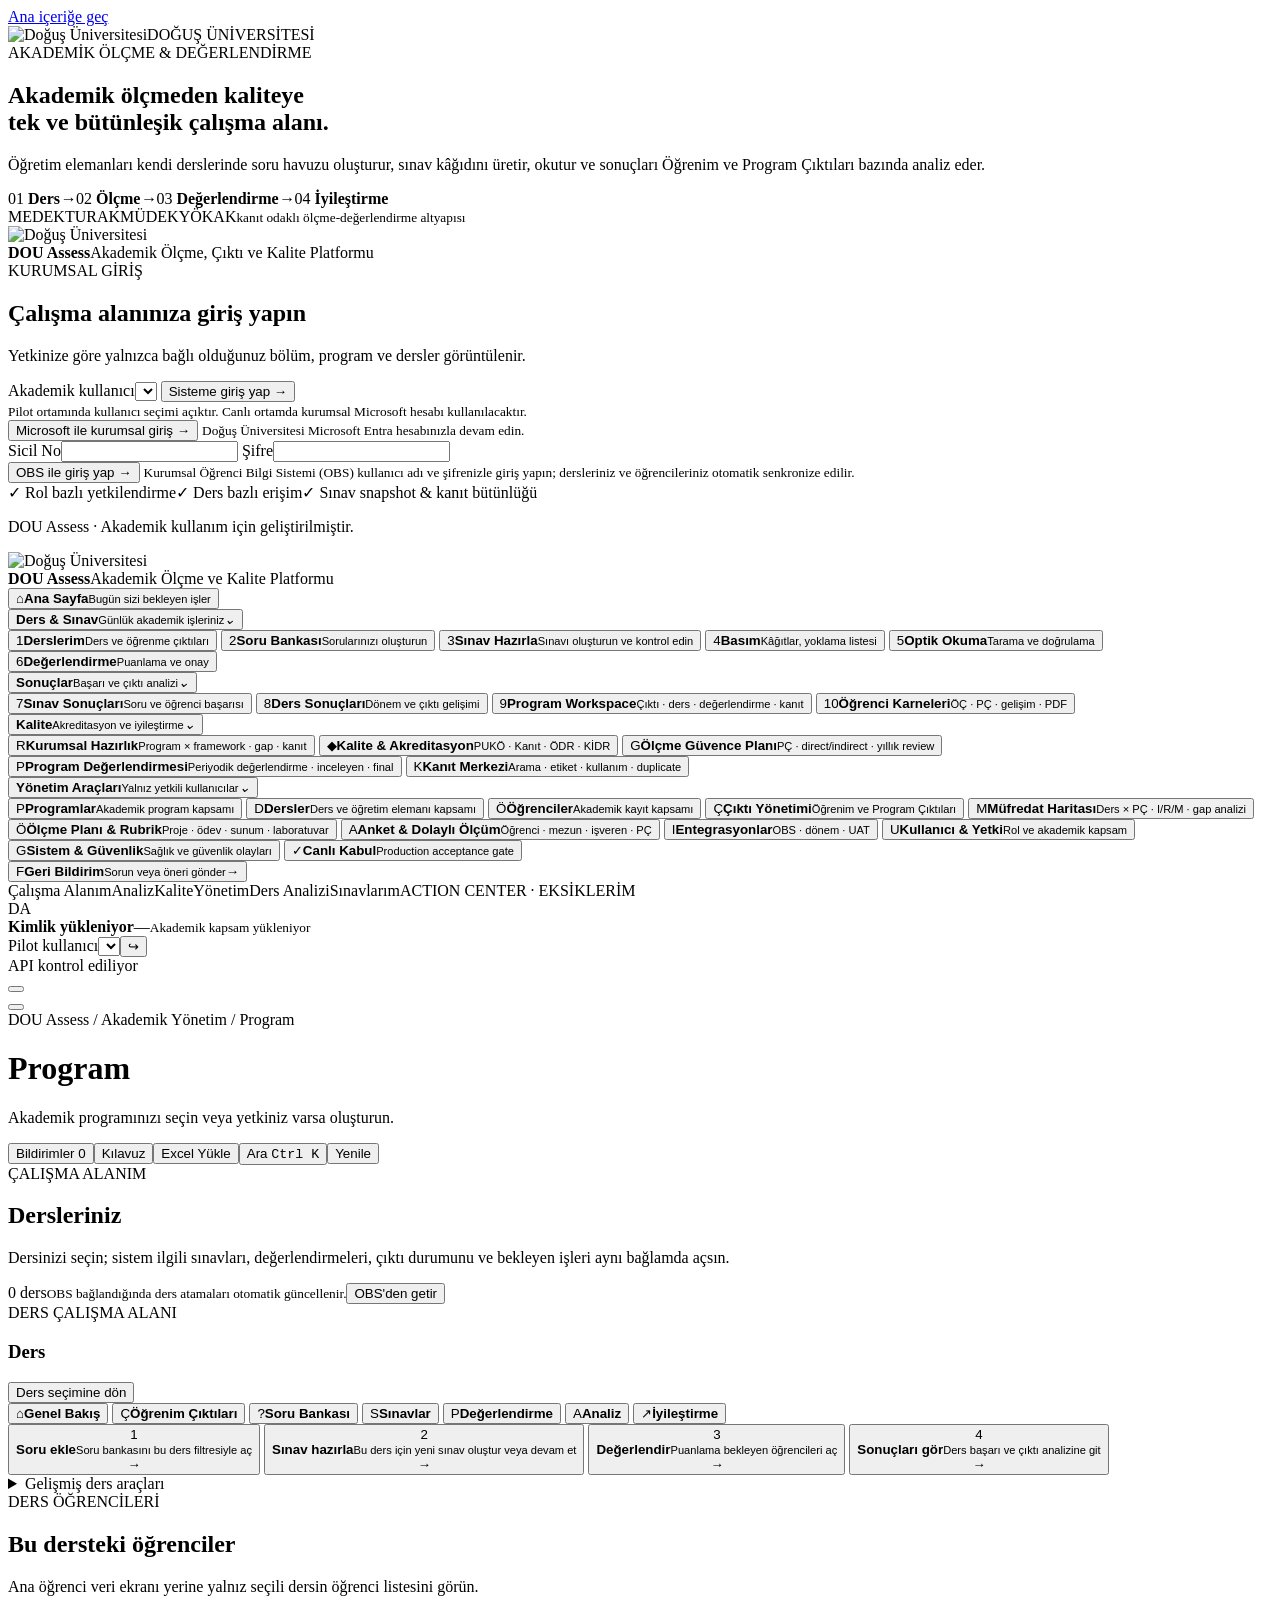
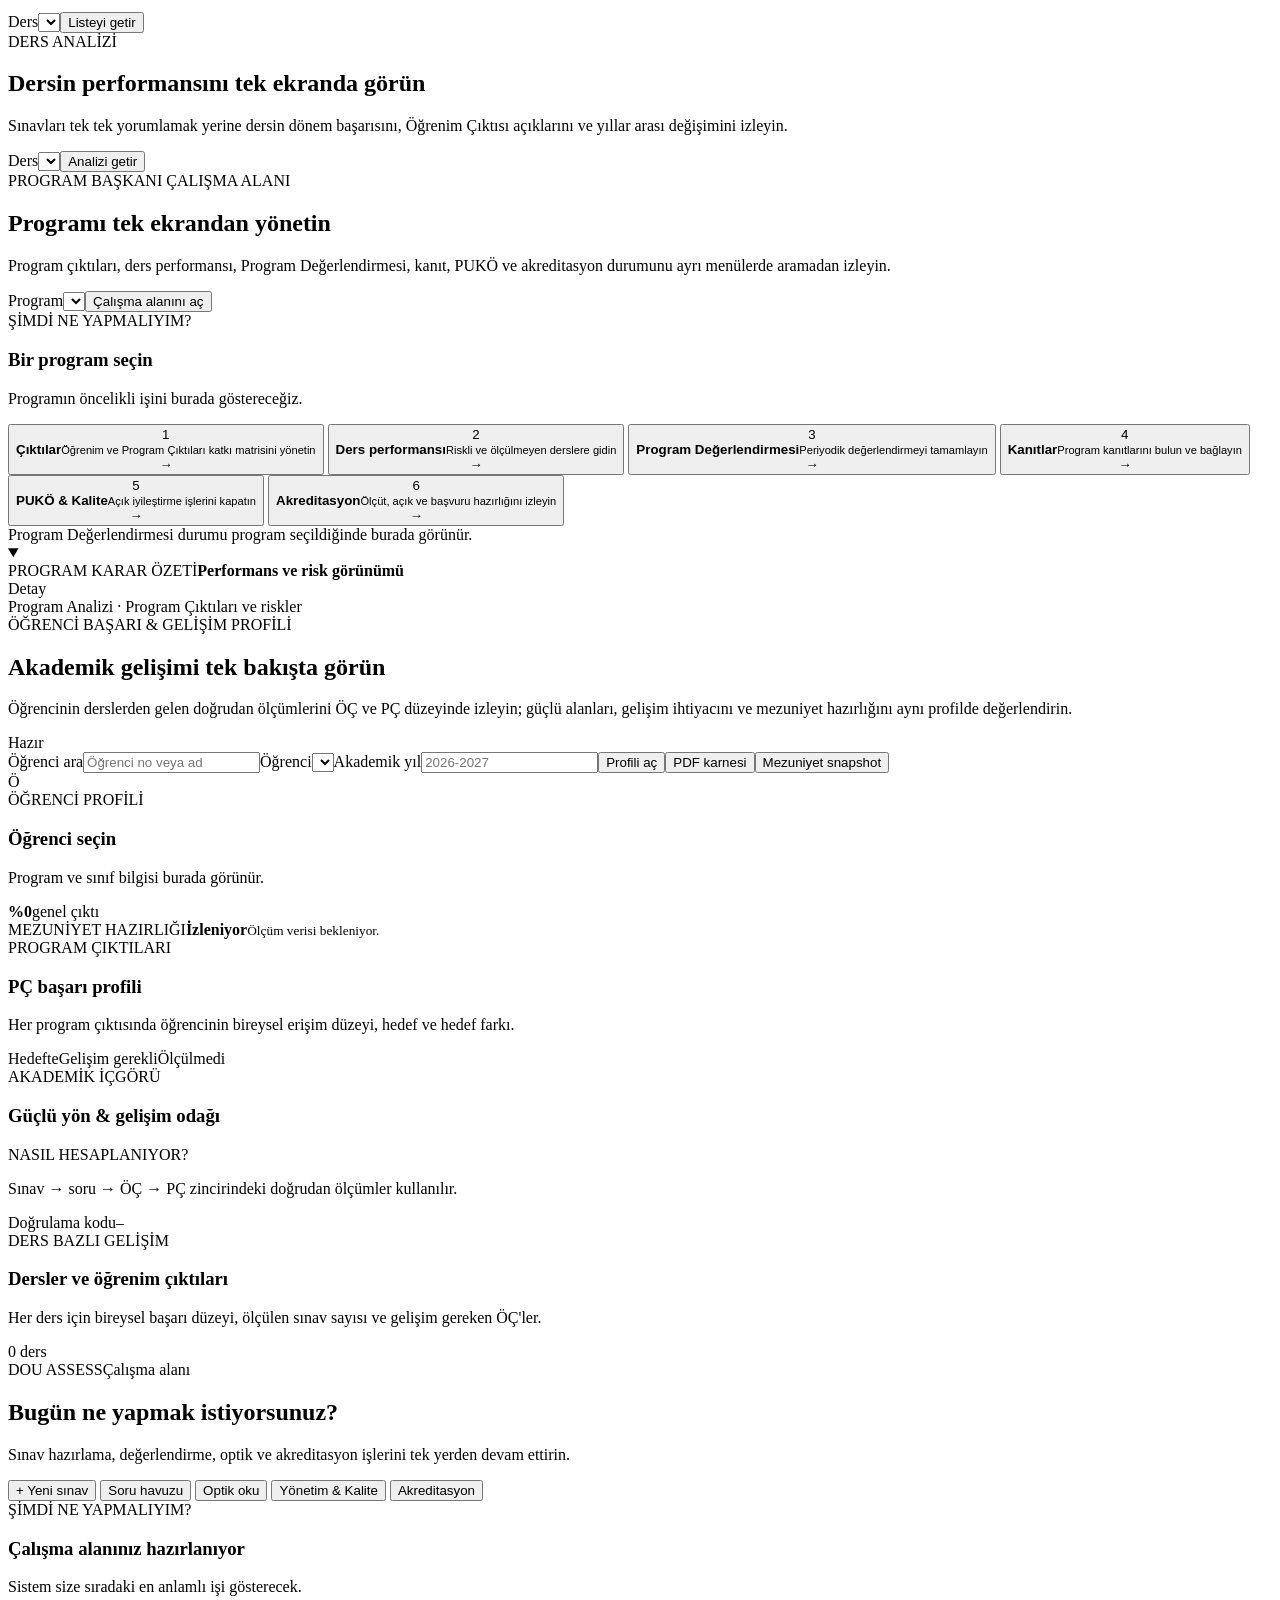
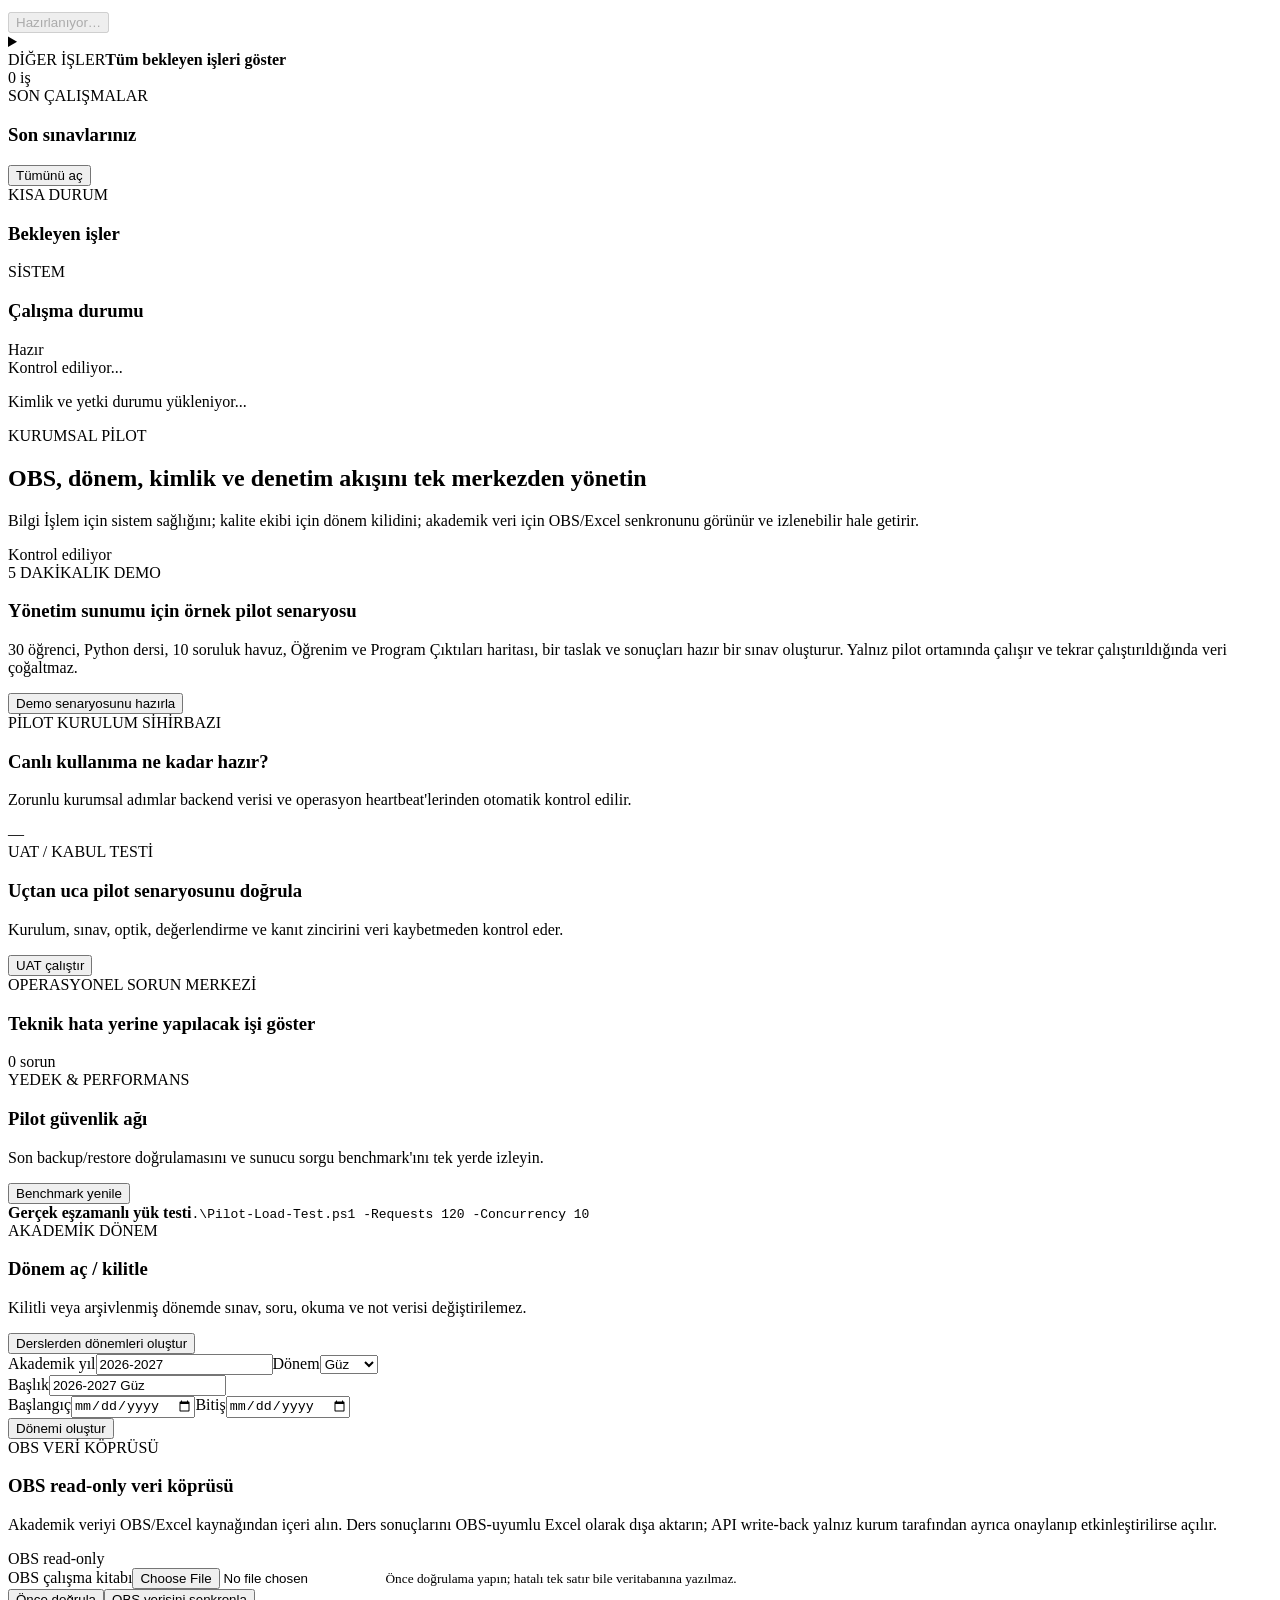
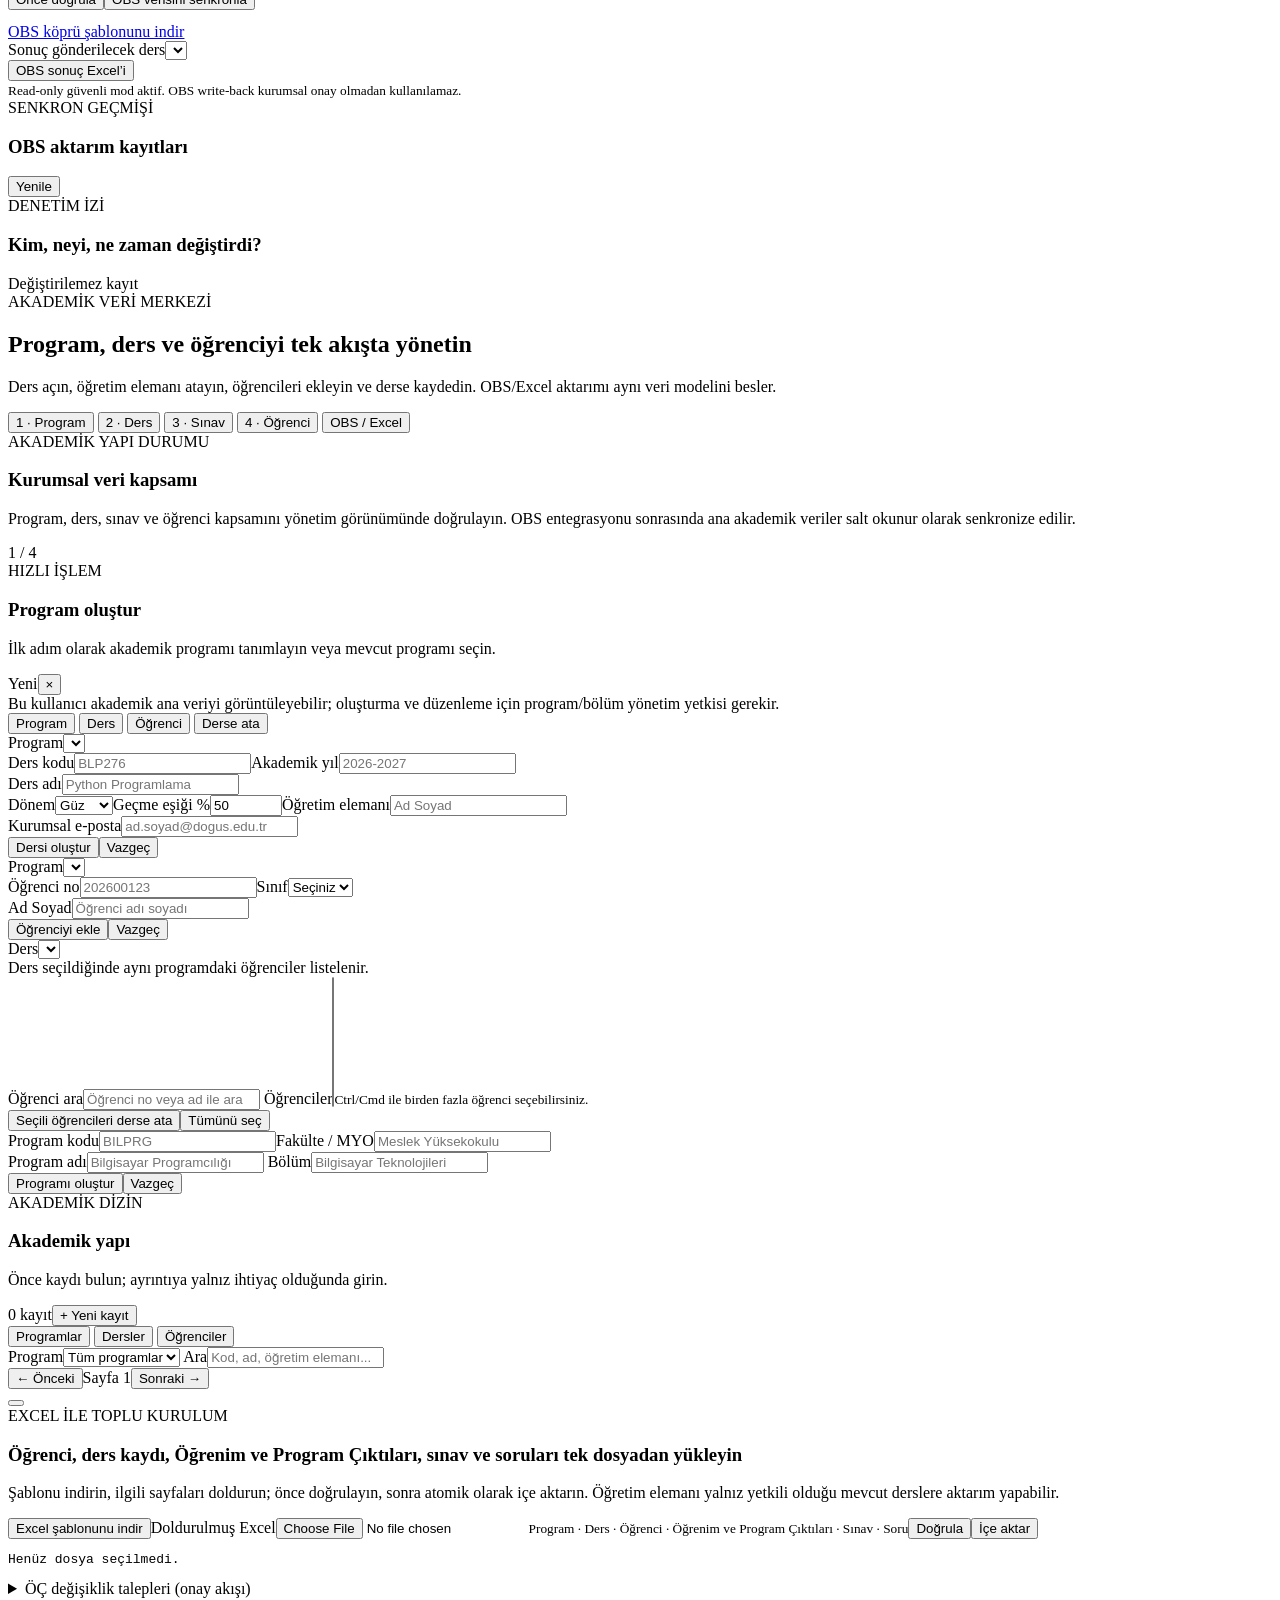
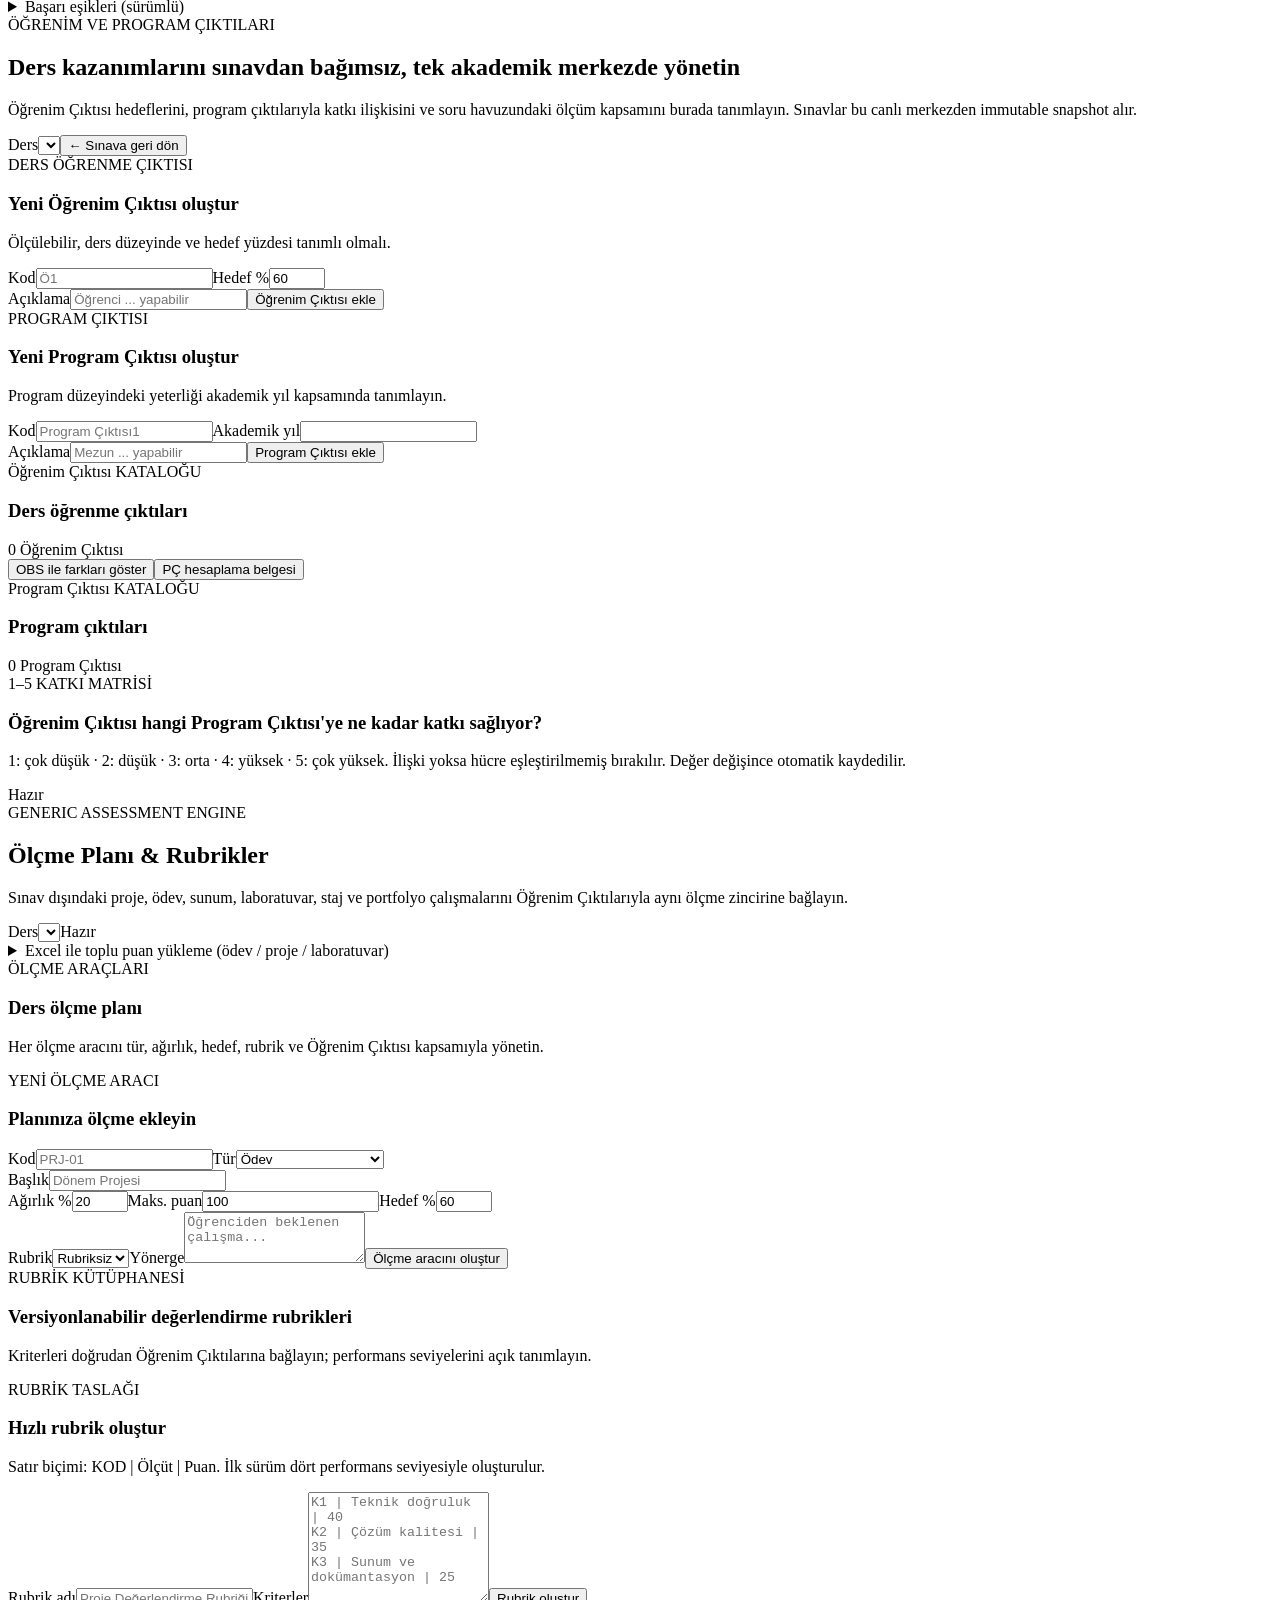
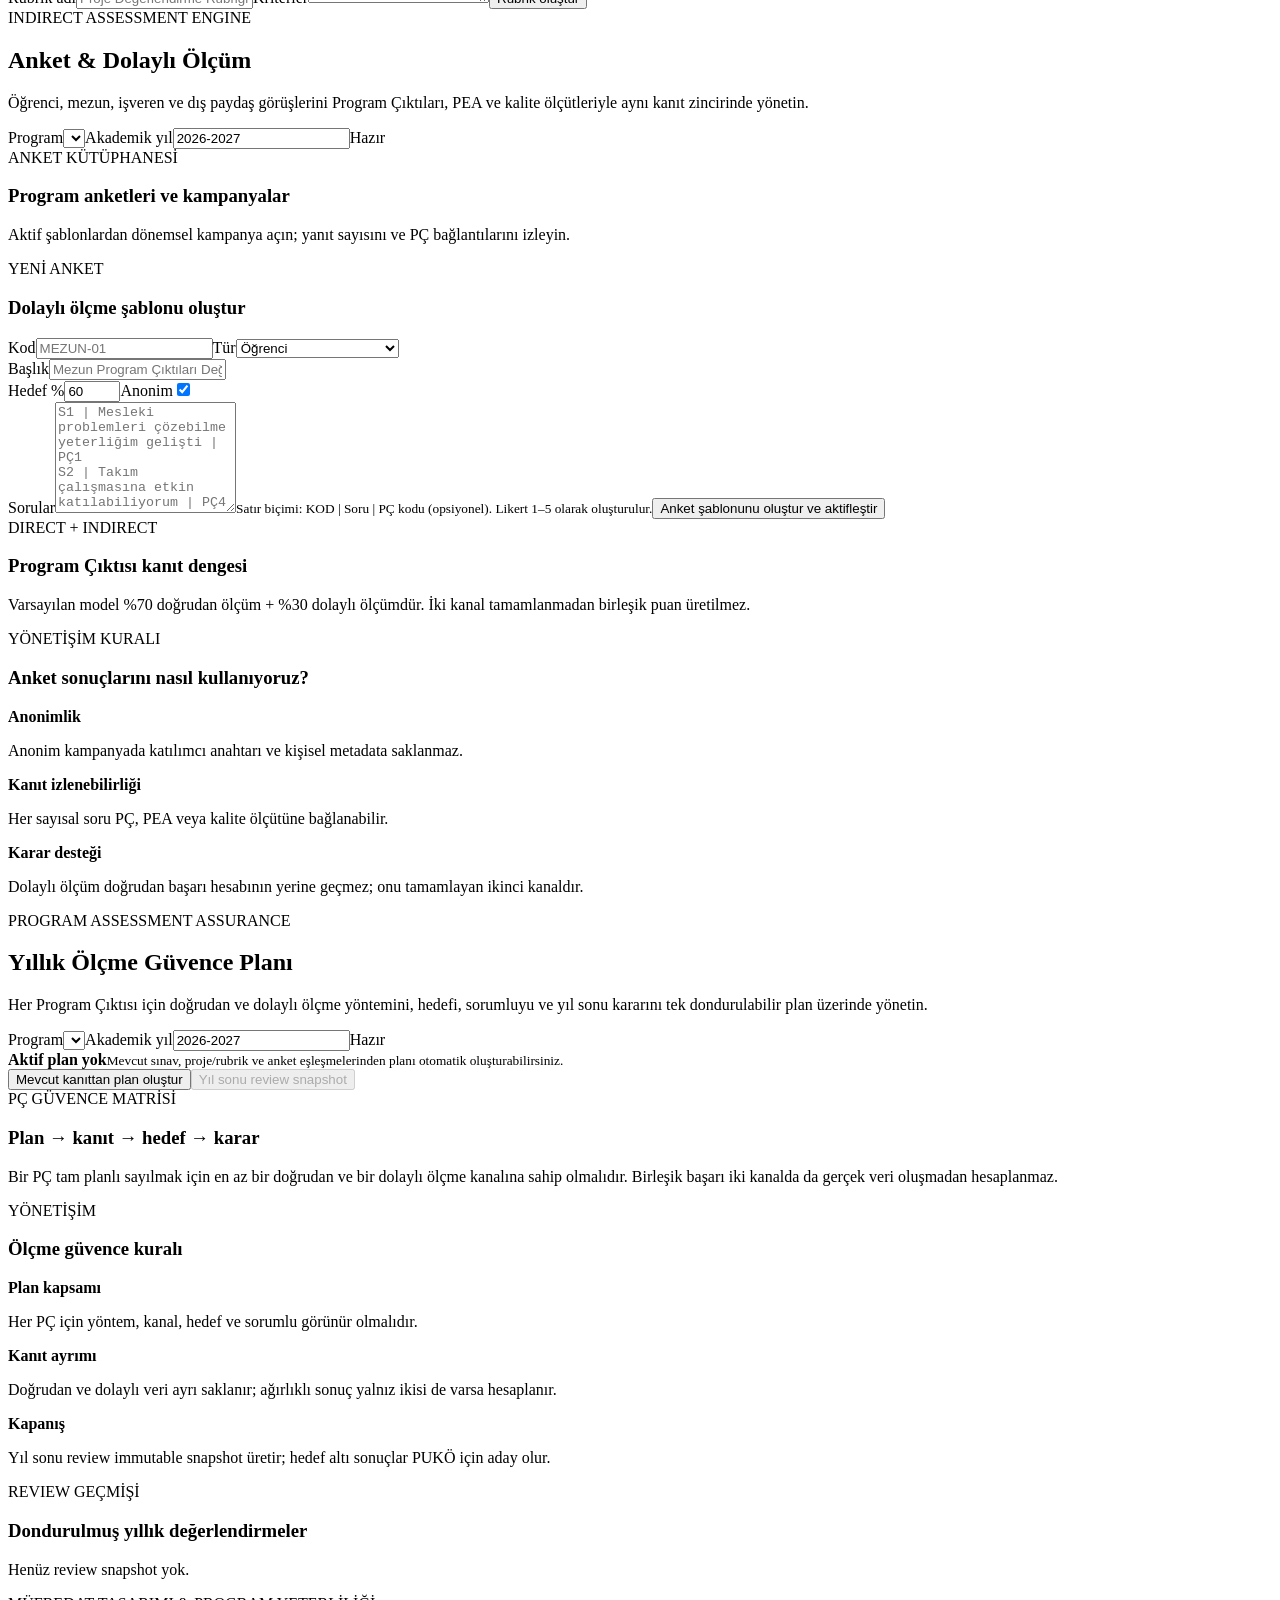
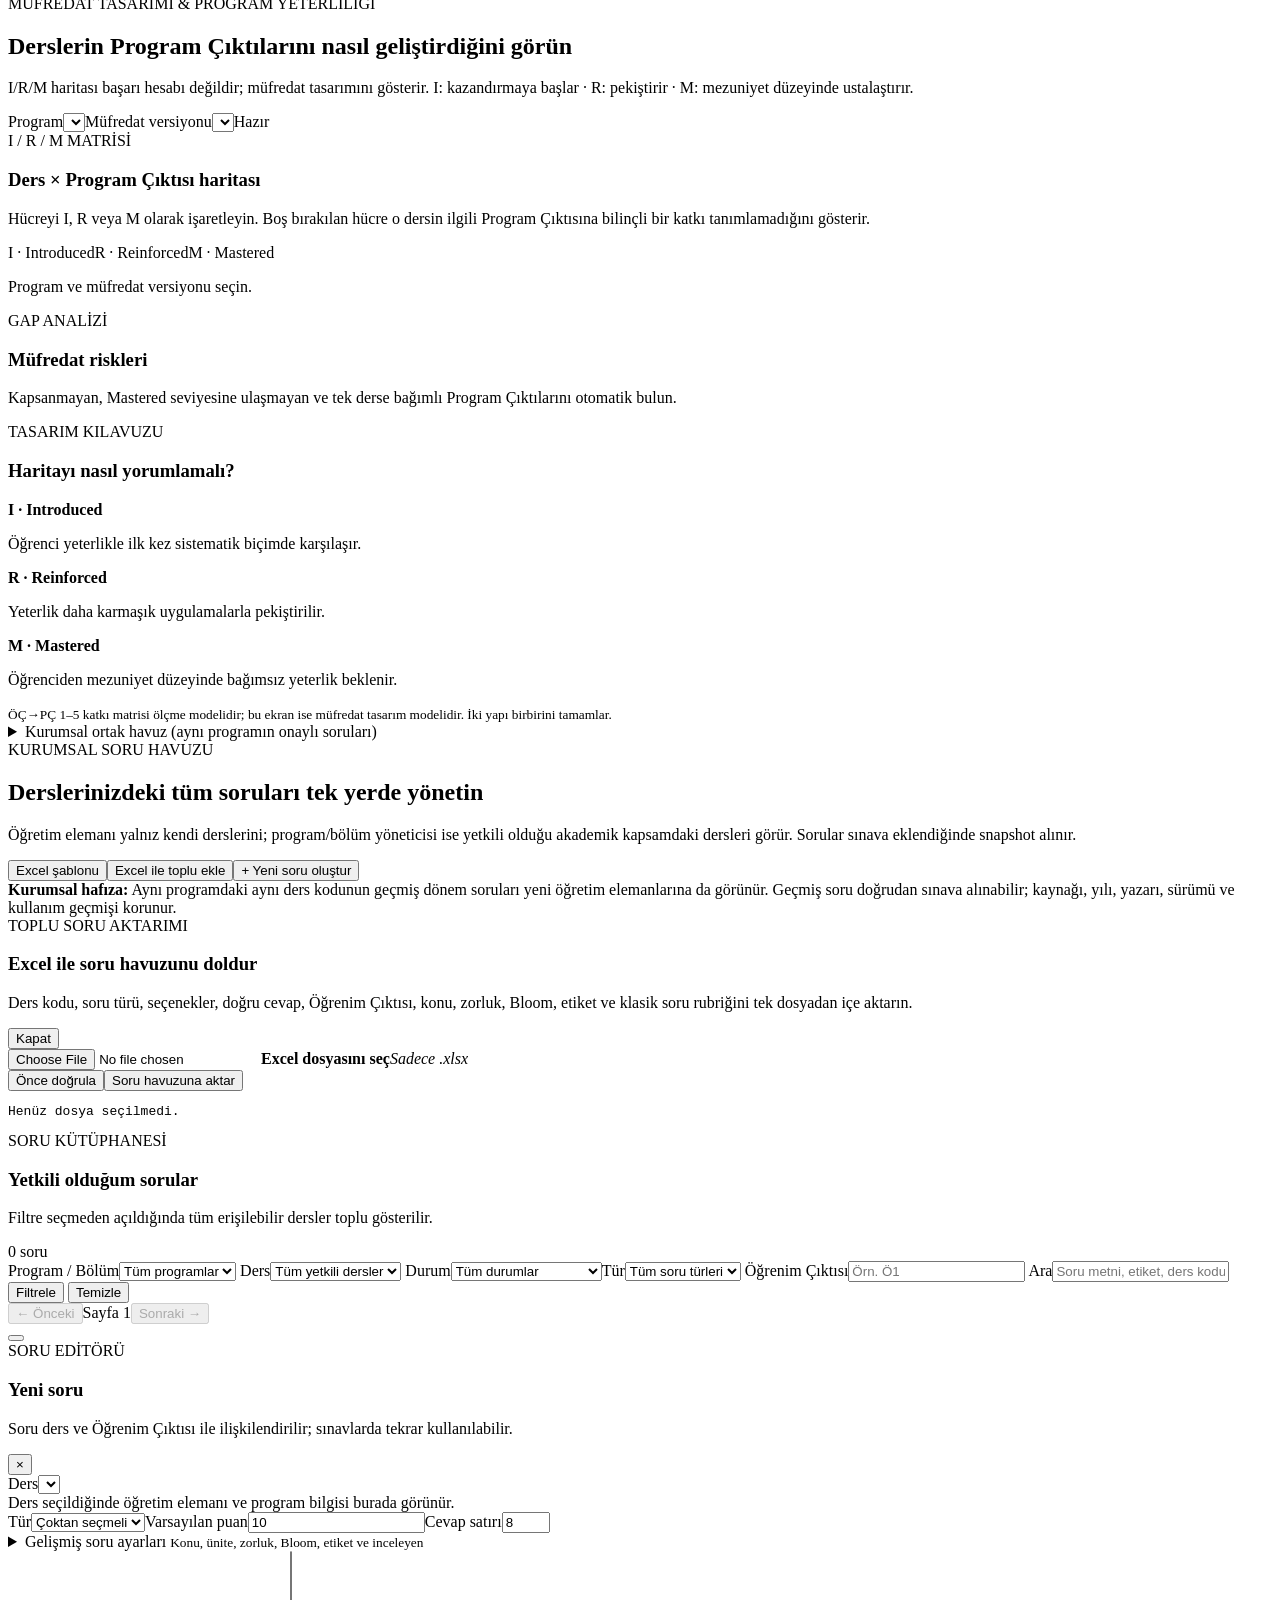
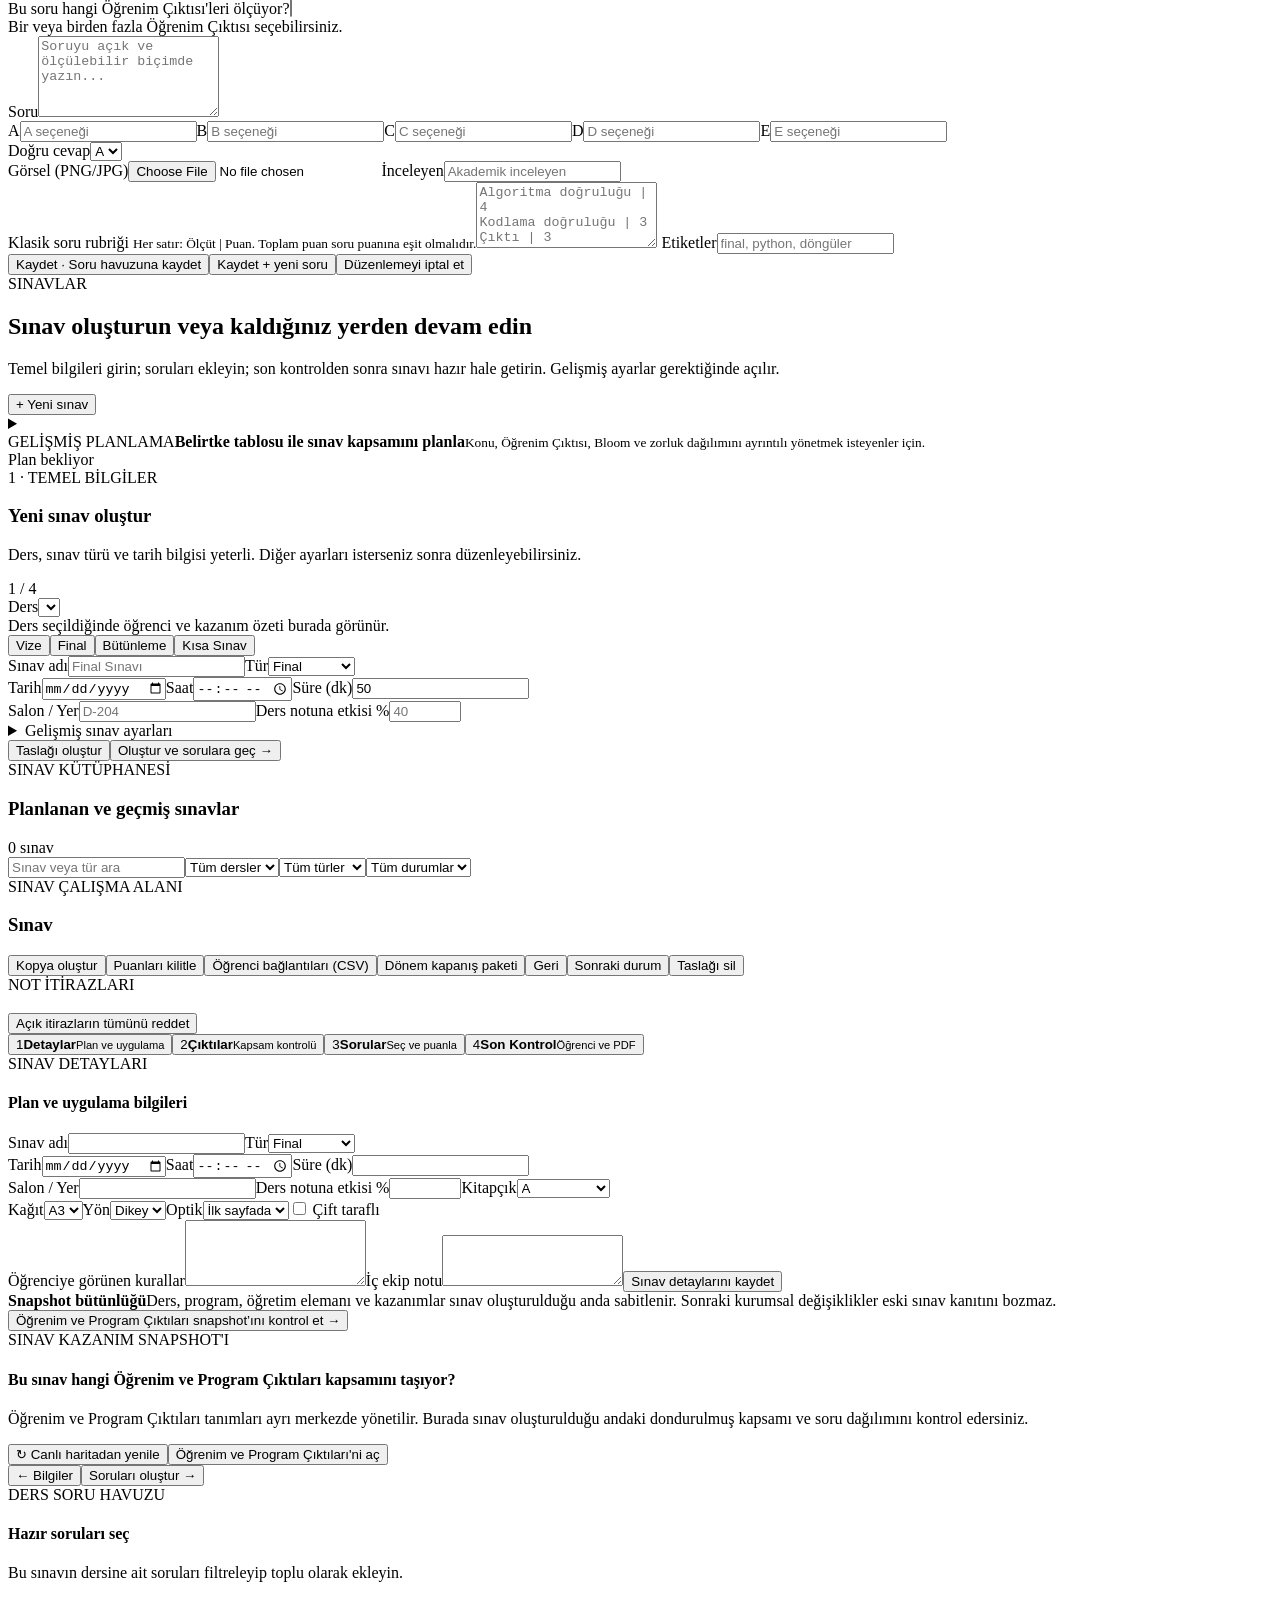
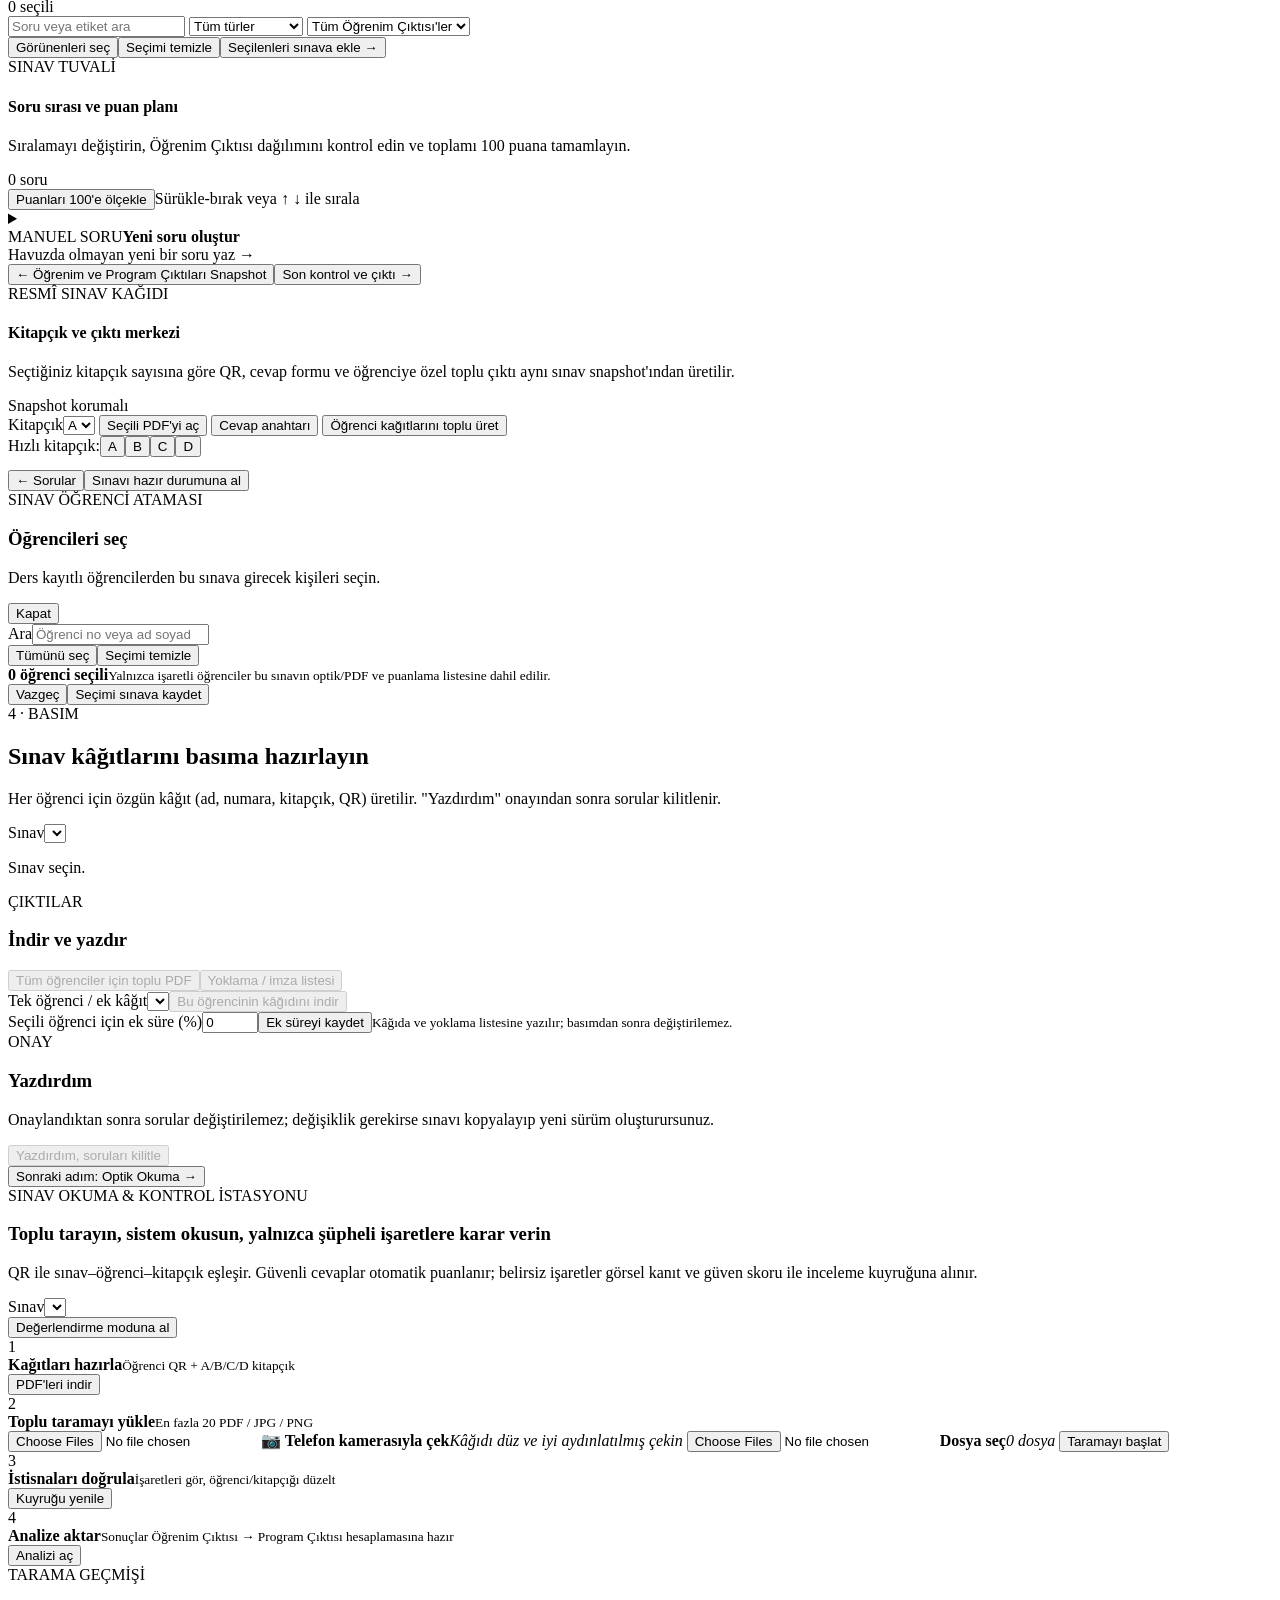
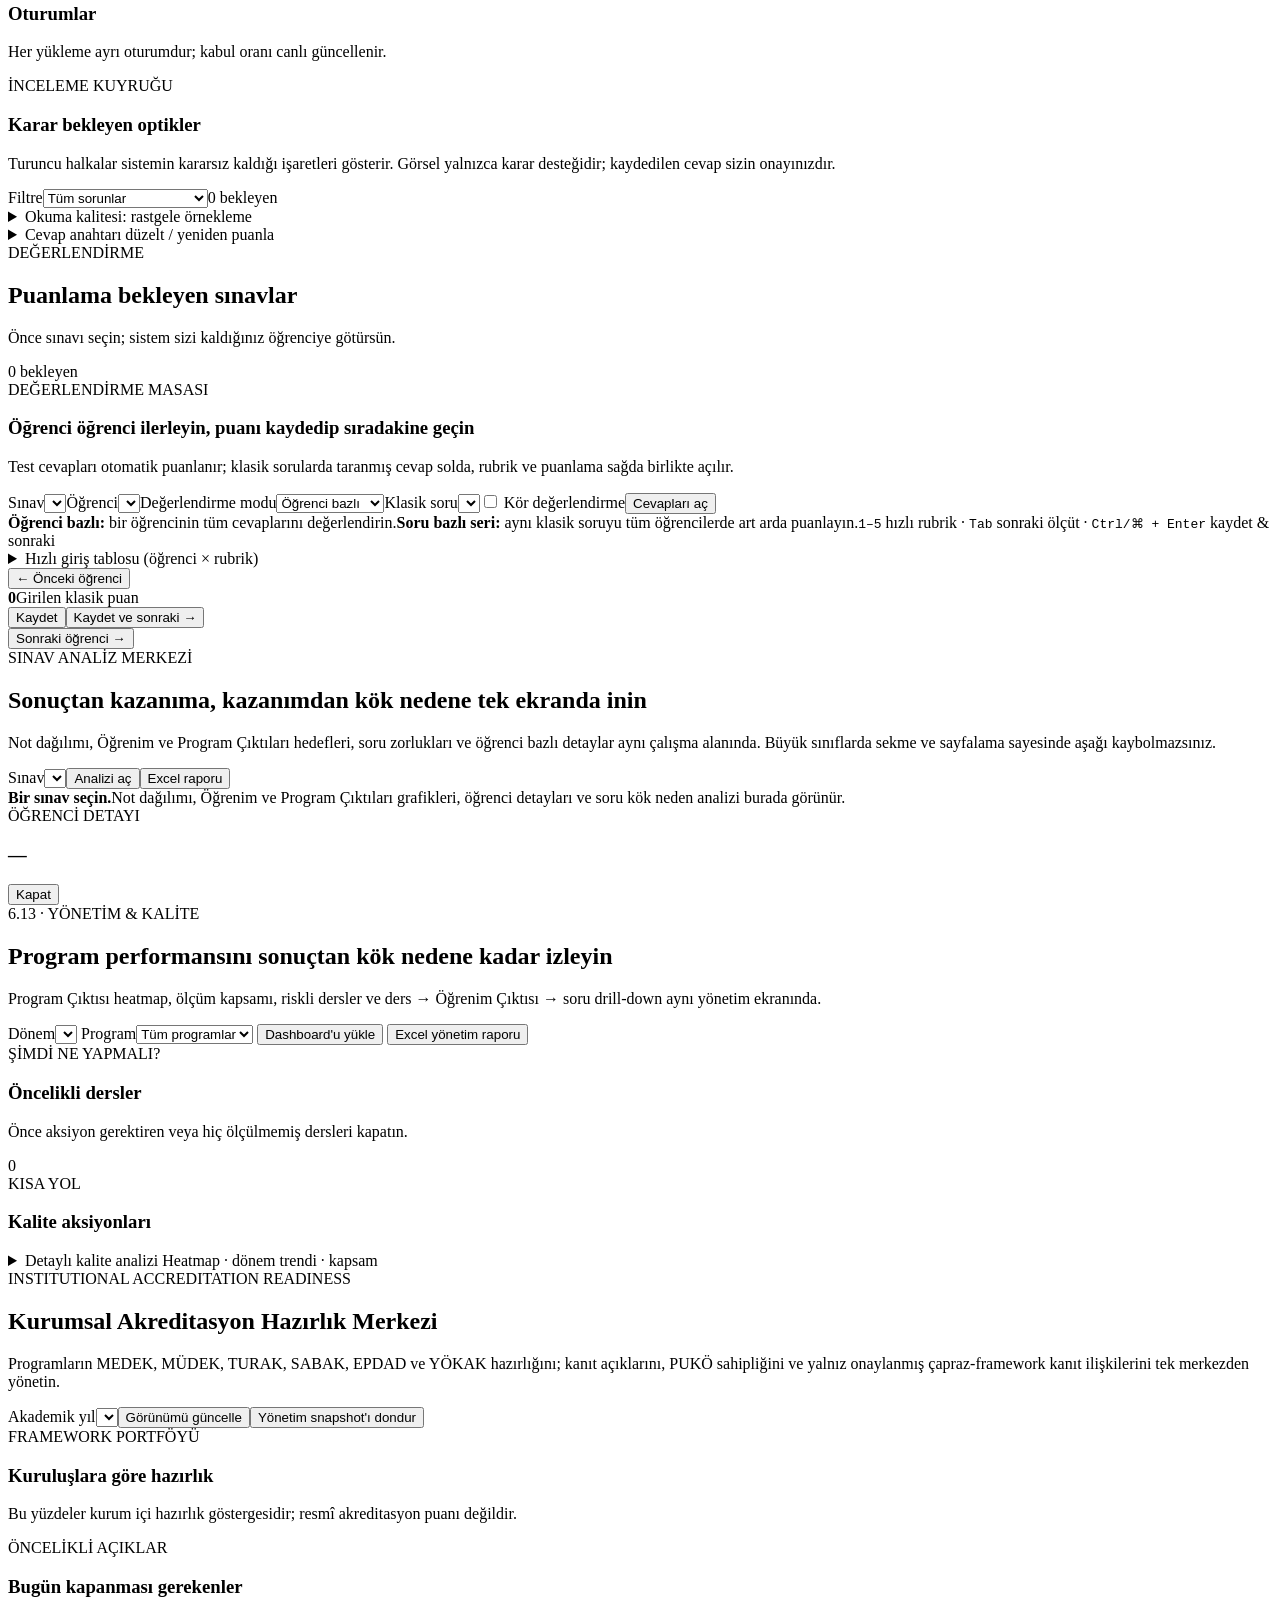
==== app/static/index.html @ 898b3c67 "Merge pull request #6 from ilkerdrn/tr-program-review Program Review arayüzü Türkçe: Program Değerle" ====
<!doctype html>
<html lang="tr">
<head>
  <meta charset="utf-8" />
  <meta name="viewport" content="width=device-width, initial-scale=1" />
  <meta name="theme-color" content="#9d1730" />
  <meta name="color-scheme" content="light" />
  <title>DOU Assess · Akademik Ölçme, Sınav ve Akreditasyon</title>
  <link rel="icon" href="/dou-logo.png" />
  <link rel="stylesheet" href="/styles.css?v=6.70-production-hardening&h=6701-671ux&u=6704-usability-closure&g=6705-guided-navigation&a=6706-accessibility&r=6707-role-uat&f=6708-friction-closure&d=6709-decision-dashboard&p=6710-program-workspace&k=6711-accreditation-evidence&l=67111-login-csp-hotfix&m=67112-fullscreen-login&n=67113-manual-onboarding" />
  <link rel="stylesheet" href="/login-gate-fix.css?v=6.70.11.6&x=67116-login-gate-visibility" />
</head>
<body>
<a class="skip-link" href="#mainContent">Ana içeriğe geç</a>
<div id="a11yLive" class="sr-only" aria-live="polite" aria-atomic="true"></div>
<div id="loginGate" class="login-gate">
  <div class="login-orb login-orb-a"></div><div class="login-orb login-orb-b"></div>
  <div class="login-layout">
    <section class="login-brand-panel">
      <div class="login-brand-top"><img src="/dou-logo.png" alt="Doğuş Üniversitesi"><span>DOĞUŞ ÜNİVERSİTESİ</span></div>
      <div class="login-brand-copy">
        <span class="login-kicker">AKADEMİK ÖLÇME & DEĞERLENDİRME</span>
        <h1>Akademik ölçmeden kaliteye<br>tek ve bütünleşik çalışma alanı.</h1>
        <p>Öğretim elemanları kendi derslerinde soru havuzu oluşturur, sınav kâğıdını üretir, okutur ve sonuçları Öğrenim ve Program Çıktıları bazında analiz eder.</p>
        <div class="login-flow role-flow">
          <span>01 <b>Ders</b></span><i>→</i><span>02 <b>Ölçme</b></span><i>→</i><span>03 <b>Değerlendirme</b></span><i>→</i><span>04 <b>İyileştirme</b></span>
        </div>
      </div>
      <div class="accreditation-strip"><span>MEDEK</span><span>TURAK</span><span>MÜDEK</span><span>YÖKAK</span><small>kanıt odaklı ölçme-değerlendirme altyapısı</small></div>
    </section>
    <section class="login-card-wrap">
      <div class="login-card">
        <div class="login-card-brand"><img src="/dou-logo.png" alt="Doğuş Üniversitesi"><div><b>DOU Assess</b><span>Akademik Ölçme, Çıktı ve Kalite Platformu</span></div></div>
        <div class="login-card-copy"><span class="eyebrow">KURUMSAL GİRİŞ</span><h2>Çalışma alanınıza giriş yapın</h2><p>Yetkinize göre yalnızca bağlı olduğunuz bölüm, program ve dersler görüntülenir.</p></div>
        <div id="pilotLoginBox" class="login-mode-box">
          <label>Akademik kullanıcı<select id="loginPilotUser"></select></label>
          <button id="loginPilotBtn" class="primary login-primary" type="button">Sisteme giriş yap <span>→</span></button>
          <div id="pilotLoginError" class="login-error" role="alert" aria-live="assertive"></div>
          <small>Pilot ortamında kullanıcı seçimi açıktır. Canlı ortamda kurumsal Microsoft hesabı kullanılacaktır.</small>
        </div>
        <div id="entraLoginBox" class="login-mode-box hidden">
          <button id="entraLoginBtn" class="primary login-primary" type="button">Microsoft ile kurumsal giriş <span>→</span></button>
          <small>Doğuş Üniversitesi Microsoft Entra hesabınızla devam edin.</small>
        </div>
        <form id="obsLoginBox" class="login-mode-box hidden">
          <label>Sicil No<input id="obsLoginUsername" type="text" autocomplete="username" required></label>
          <label>Şifre<input id="obsLoginPassword" type="password" autocomplete="current-password" required></label>
          <div id="obsLoginError" class="login-error hidden"></div>
          <button id="obsLoginBtn" class="primary login-primary" type="submit">OBS ile giriş yap <span>→</span></button>
          <small>Kurumsal Öğrenci Bilgi Sistemi (OBS) kullanıcı adı ve şifrenizle giriş yapın; dersleriniz ve öğrencileriniz otomatik senkronize edilir.</small>
        </form>
        <div class="login-security"><span>✓ Rol bazlı yetkilendirme</span><span>✓ Ders bazlı erişim</span><span>✓ Sınav snapshot & kanıt bütünlüğü</span></div>
      </div>
      <p class="login-footer-note">DOU Assess · Akademik kullanım için geliştirilmiştir.</p>
    </section>
  </div>
</div>
<div class="shell app-shell-hidden">
  <aside class="sidebar">
    <div class="brand"><img src="/dou-logo.png" alt="Doğuş Üniversitesi"><div><b>DOU Assess</b><span>Akademik Ölçme ve Kalite Platformu</span></div></div>
    <nav class="grouped-nav final-nav" data-role-layout="workspace" aria-label="Ana menü">
      <button data-page="dashboard" class="nav-home nav-primary"><span class="nav-icon">⌂</span><span><b>Ana Sayfa</b><small>Bugün sizi bekleyen işler</small></span></button>

      <div class="nav-group open" id="workspaceNavGroup" data-nav-group="workspace">
        <button class="nav-group-toggle" type="button" aria-expanded="true"><span><b>Ders & Sınav</b><small>Günlük akademik işleriniz</small></span><i>⌄</i></button>
        <div class="nav-submenu">
          <button id="myCoursesNav" data-page="mycourses" class="active"><span class="nav-icon">1</span><span><b>Derslerim</b><small>Ders ve öğrenme çıktıları</small></span></button>
          <button data-page="bank"><span class="nav-icon">2</span><span><b>Soru Bankası</b><small>Sorularınızı oluşturun</small></span></button>
          <button data-page="exams"><span class="nav-icon">3</span><span><b>Sınav Hazırla</b><small>Sınavı oluşturun ve kontrol edin</small></span></button>
          <button id="printNav" data-page="print"><span class="nav-icon">4</span><span><b>Basım</b><small>Kâğıtlar, yoklama listesi</small></span></button>
          <button id="scanNav" data-page="scan"><span class="nav-icon">5</span><span><b>Optik Okuma</b><small>Tarama ve doğrulama</small></span></button>
          <button data-page="grade"><span class="nav-icon">6</span><span><b>Değerlendirme</b><small>Puanlama ve onay</small></span></button>
        </div>
      </div>

      <div class="nav-group" id="analysisNavGroup" data-nav-group="analysis">
        <button class="nav-group-toggle" type="button" aria-expanded="false"><span><b>Sonuçlar</b><small>Başarı ve çıktı analizi</small></span><i>⌄</i></button>
        <div class="nav-submenu">
          <button data-page="analytics"><span class="nav-icon">7</span><span><b>Sınav Sonuçları</b><small>Soru ve öğrenci başarısı</small></span></button>
          <button id="courseAnalyticsNav" data-page="courseanalytics"><span class="nav-icon">8</span><span><b>Ders Sonuçları</b><small>Dönem ve çıktı gelişimi</small></span></button>
          <button id="programAnalyticsNav" data-page="programanalytics"><span class="nav-icon">9</span><span><b>Program Workspace</b><small>Çıktı · ders · değerlendirme · kanıt</small></span></button>
          <button id="studentCardsNav" data-page="studentcards"><span class="nav-icon">10</span><span><b>Öğrenci Karneleri</b><small>ÖÇ · PÇ · gelişim · PDF</small></span></button>
        </div>
      </div>

      <div class="nav-group" id="qualityNavGroup" data-nav-group="quality">
        <button class="nav-group-toggle" type="button" aria-expanded="false"><span><b>Kalite</b><small>Akreditasyon ve iyileştirme</small></span><i>⌄</i></button>
        <div class="nav-submenu">
          <button id="institutionalReadinessNav" data-page="institutionalreadiness"><span class="nav-icon nav-icon-quality">R</span><span><b>Kurumsal Hazırlık</b><small>Program × framework · gap · kanıt</small></span></button>
          <button id="quality360Nav" data-page="quality360"><span class="nav-icon nav-icon-quality">◆</span><span><b>Kalite & Akreditasyon</b><small>PUKÖ · Kanıt · ÖDR · KİDR</small></span></button>
          <button id="assessmentAssuranceNav" data-page="assessmentassurance"><span class="nav-icon">G</span><span><b>Ölçme Güvence Planı</b><small>PÇ · direct/indirect · yıllık review</small></span></button>
          <button id="programReviewNav" data-page="programreview"><span class="nav-icon nav-icon-quality">P</span><span><b>Program Değerlendirmesi</b><small>Periyodik değerlendirme · inceleyen · final</small></span></button>
          <button id="evidenceHubNav" data-page="evidencehub"><span class="nav-icon nav-icon-quality">K</span><span><b>Kanıt Merkezi</b><small>Arama · etiket · kullanım · duplicate</small></span></button>
        </div>
      </div>

      <div class="nav-group" id="managementNavGroup" data-nav-group="management">
        <button class="nav-group-toggle" type="button" aria-expanded="false"><span><b>Yönetim Araçları</b><small>Yalnız yetkili kullanıcılar</small></span><i>⌄</i></button>
        <div class="nav-submenu">
          <button data-page="programs"><span class="nav-icon">P</span><span><b>Programlar</b><small>Akademik program kapsamı</small></span></button>
          <button data-page="courses"><span class="nav-icon">D</span><span><b>Dersler</b><small>Ders ve öğretim elemanı kapsamı</small></span></button>
          <button data-page="students"><span class="nav-icon">Ö</span><span><b>Öğrenciler</b><small>Akademik kayıt kapsamı</small></span></button>
          <button id="outcomesNav" data-page="outcomes"><span class="nav-icon">Ç</span><span><b>Çıktı Yönetimi</b><small>Öğrenim ve Program Çıktıları</small></span></button>
          <button id="curriculumMapNav" data-page="curriculummap"><span class="nav-icon">M</span><span><b>Müfredat Haritası</b><small>Ders × PÇ · I/R/M · gap analizi</small></span></button>
          <button id="assessmentMeasuresNav" data-page="assessmentmeasures"><span class="nav-icon">Ö</span><span><b>Ölçme Planı & Rubrik</b><small>Proje · ödev · sunum · laboratuvar</small></span></button>
          <button id="surveyNav" data-page="surveys"><span class="nav-icon">A</span><span><b>Anket & Dolaylı Ölçüm</b><small>Öğrenci · mezun · işveren · PÇ</small></span></button>
          <button id="pilotOpsNav" data-page="import"><span class="nav-icon">I</span><span><b>Entegrasyonlar</b><small>OBS · dönem · UAT</small></span></button>
          <button id="usersNav" data-page="users"><span class="nav-icon">U</span><span><b>Kullanıcı & Yetki</b><small>Rol ve akademik kapsam</small></span></button>
          <button id="securityNav" data-page="security"><span class="nav-icon">G</span><span><b>Sistem & Güvenlik</b><small>Sağlık ve güvenlik olayları</small></span></button>
          <button id="acceptanceNav" data-page="acceptance"><span class="nav-icon">✓</span><span><b>Canlı Kabul</b><small>Production acceptance gate</small></span></button>
        </div>
      </div>
      <button data-page="feedback" class="nav-feedback" title="Sorun, öneri veya kullanım notu gönder"><span class="nav-icon">F</span><span class="nav-copy"><b>Geri Bildirim</b><small>Sorun veya öneri gönder</small></span><span class="nav-feedback-arrow" aria-hidden="true">→</span></button>
      <div class="sr-only" aria-hidden="true"><span>Çalışma Alanım</span><span>Analiz</span><span>Kalite</span><span>Yönetim</span><span>Ders Analizi</span><span>Sınavlarım</span><span>ACTION CENTER · EKSİKLERİM</span></div>
    </nav>
    <div class="identity-box"><div class="identity-avatar" id="identityAvatar">DA</div><div class="identity-main"><b id="currentUserName">Kimlik yükleniyor</b><span id="currentUserRoles">—</span><small id="currentUserScope">Akademik kapsam yükleniyor</small></div><label id="pilotUserWrap" class="hidden">Pilot kullanıcı<select id="pilotUserSelect"></select></label><button id="logoutBtn" class="identity-logout" type="button" title="Çıkış yap">↪</button></div>
    <div class="sidebar-foot"><span id="readyDot" class="dot"></span><span id="readyText">API kontrol ediliyor</span></div>
  </aside>
  <button id="mobileNavBackdrop" class="mobile-nav-backdrop" type="button" aria-label="Menüyü kapat"></button>
  <nav id="mobileQuickNav" class="mobile-quick-nav" aria-label="Hızlı mobil menü"></nav>
  <main id="mainContent" tabindex="-1">
    <header class="app-header"><button id="mobileMenuBtn" class="mobile-menu-btn" type="button" aria-label="Menüyü aç" aria-expanded="false"><span></span><span></span><span></span></button><div class="header-title"><div id="pageBreadcrumb" class="page-breadcrumb">DOU Assess / Akademik Yönetim / Program</div><h1 id="pageTitle">Program</h1><p id="pageSub">Akademik programınızı seçin veya yetkiniz varsa oluşturun.</p></div><div class="header-actions"><button id="notificationBtn" class="ghost notification-trigger" type="button" aria-label="Bildirimler">Bildirimler <span id="notificationBadge" class="notification-badge hidden">0</span></button><button id="guideBtn" class="ghost guide-trigger" type="button">Kılavuz</button><button id="excelCenterBtn" class="ghost excel-trigger" type="button">Excel Yükle</button><button id="commandBtn" class="command-trigger ghost" type="button">Ara <kbd>Ctrl K</kbd></button><button id="refreshBtn" class="ghost">Yenile</button></div></header>
    <div id="toast" class="toast"></div>

    <section id="page-mycourses" class="page">
      <div class="workspace-hero card">
        <div><span class="eyebrow">ÇALIŞMA ALANIM</span><h2>Dersleriniz</h2><p class="muted">Dersinizi seçin; sistem ilgili sınavları, değerlendirmeleri, çıktı durumunu ve bekleyen işleri aynı bağlamda açsın.</p></div>
        <div class="workspace-hero-meta"><span id="myCoursesCount" class="badge">0 ders</span><small id="obsSyncInfo">OBS bağlandığında ders atamaları otomatik güncellenir.</small><button id="obsResyncBtn" class="ghost small hidden" type="button">OBS'den getir</button></div>
      </div>
      <div id="myCoursesGrid" class="course-workspace-grid"></div>
      <div id="courseActionPanel" class="course-workspace-shell card hidden">
        <div class="course-workspace-head">
          <div><span class="eyebrow">DERS ÇALIŞMA ALANI</span><h3 id="courseActionTitle">Ders</h3><p id="courseActionMeta" class="muted"></p></div>
          <button id="courseActionClose" class="ghost small" type="button">Ders seçimine dön</button>
        </div>
        <div class="course-context-strip" aria-label="Ders çalışma sekmeleri">
          <button data-course-action="overview" class="active" type="button"><span>⌂</span><b>Genel Bakış</b></button>
          <button data-course-action="outcomes" type="button"><span>Ç</span><b>Öğrenim Çıktıları</b></button>
          <button data-course-action="bank" type="button"><span>?</span><b>Soru Bankası</b></button>
          <button data-course-action="exams" type="button"><span>S</span><b>Sınavlar</b></button>
          <button data-course-action="grade" type="button"><span>P</span><b>Değerlendirme</b></button>
          <button data-course-action="courseanalytics" type="button"><span>A</span><b>Analiz</b></button>
          <button data-course-action="improvement" type="button"><span>↗</span><b>İyileştirme</b></button>
        </div>
        <div id="courseWorkspaceOverview" class="course-workspace-overview course-quick-start">
          <button type="button" data-course-quick="bank"><span>1</span><div><b>Soru ekle</b><small>Soru bankasını bu ders filtresiyle aç</small></div><i>→</i></button>
          <button type="button" data-course-quick="exams"><span>2</span><div><b>Sınav hazırla</b><small>Bu ders için yeni sınav oluştur veya devam et</small></div><i>→</i></button>
          <button type="button" data-course-quick="grade"><span>3</span><div><b>Değerlendir</b><small>Puanlama bekleyen öğrencileri aç</small></div><i>→</i></button>
          <button type="button" data-course-quick="courseanalytics"><span>4</span><div><b>Sonuçları gör</b><small>Ders başarı ve çıktı analizine git</small></div><i>→</i></button>
        </div>
        <details class="course-advanced-tools"><summary>Gelişmiş ders araçları</summary><div class="course-advanced-grid"><button type="button" data-course-action="outcomes">Öğrenim Çıktıları</button><button type="button" data-course-action="improvement">İyileştirme</button><button type="button" data-course-action="courseanalytics">Detaylı analiz</button></div></details>
      </div>
    </section>

    <section id="page-coursestudents" class="page">
      <div class="analytics-focus-head card"><div><span class="eyebrow">DERS ÖĞRENCİLERİ</span><h2>Bu dersteki öğrenciler</h2><p class="muted">Ana öğrenci veri ekranı yerine yalnız seçili dersin öğrenci listesini görün.</p></div><label>Ders<select id="courseStudentsCourse"></select></label><button id="loadCourseStudents" class="primary" type="button">Listeyi getir</button></div>
      <div id="courseStudentsResult" class="card"></div>
    </section>

    <section id="page-courseanalytics" class="page">
      <div class="analytics-focus-head card"><div><span class="eyebrow">DERS ANALİZİ</span><h2>Dersin performansını tek ekranda görün</h2><p class="muted">Sınavları tek tek yorumlamak yerine dersin dönem başarısını, Öğrenim Çıktısı açıklarını ve yıllar arası değişimini izleyin.</p></div><label>Ders<select id="courseAnalyticsCourse"></select></label><button id="loadCourseAnalytics" class="primary" type="button">Analizi getir</button></div>
      <div id="courseAnalyticsResult"></div>
    </section>

    <section id="page-programanalytics" class="page program-workspace-page">
      <div class="program-workspace-hero card">
        <div><span class="eyebrow">PROGRAM BAŞKANI ÇALIŞMA ALANI</span><h2>Programı tek ekrandan yönetin</h2><p class="muted">Program çıktıları, ders performansı, Program Değerlendirmesi, kanıt, PUKÖ ve akreditasyon durumunu ayrı menülerde aramadan izleyin.</p></div>
        <div class="program-workspace-selector"><label>Program<select id="programAnalyticsProgram"></select></label><button id="loadProgramAnalytics" class="primary" type="button">Çalışma alanını aç</button></div>
      </div>
      <div id="programWorkspaceDecision" class="program-workspace-decision card" aria-live="polite"><div><span class="eyebrow">ŞİMDİ NE YAPMALIYIM?</span><h3>Bir program seçin</h3><p class="muted">Programın öncelikli işini burada göstereceğiz.</p></div></div>
      <div id="programWorkspaceActions" class="program-workspace-actions">
        <button type="button" data-program-workspace-go="outcomes"><span>1</span><div><b>Çıktılar</b><small>Öğrenim ve Program Çıktıları katkı matrisini yönetin</small></div><i>→</i></button>
        <button type="button" data-program-workspace-go="courses"><span>2</span><div><b>Ders performansı</b><small>Riskli ve ölçülmeyen derslere gidin</small></div><i>→</i></button>
        <button type="button" data-program-workspace-go="programreview"><span>3</span><div><b>Program Değerlendirmesi</b><small>Periyodik değerlendirmeyi tamamlayın</small></div><i>→</i></button>
        <button type="button" data-program-workspace-go="evidencehub"><span>4</span><div><b>Kanıtlar</b><small>Program kanıtlarını bulun ve bağlayın</small></div><i>→</i></button>
        <button type="button" data-program-workspace-go="quality"><span>5</span><div><b>PUKÖ & Kalite</b><small>Açık iyileştirme işlerini kapatın</small></div><i>→</i></button>
        <button type="button" data-program-workspace-go="accreditation"><span>6</span><div><b>Akreditasyon</b><small>Ölçüt, açık ve başvuru hazırlığını izleyin</small></div><i>→</i></button>
      </div>
      <div id="programWorkspaceReview" class="program-workspace-review card"><div class="empty-state"><span>Program Değerlendirmesi durumu program seçildiğinde burada görünür.</span></div></div>
      <details class="program-workspace-analysis card" open><summary><div><span class="eyebrow">PROGRAM KARAR ÖZETİ</span><b>Performans ve risk görünümü</b></div><span>Detay</span></summary><div id="programAnalyticsResult"></div></details>
      <span class="sr-only">Program Analizi · Program Çıktıları ve riskler</span>
    </section>

    <section id="page-studentcards" class="page student-success-page">
      <div class="student-card-hero student-success-hero card">
        <div><span class="eyebrow">ÖĞRENCİ BAŞARI & GELİŞİM PROFİLİ</span><h2>Akademik gelişimi tek bakışta görün</h2><p class="muted">Öğrencinin derslerden gelen doğrudan ölçümlerini ÖÇ ve PÇ düzeyinde izleyin; güçlü alanları, gelişim ihtiyacını ve mezuniyet hazırlığını aynı profilde değerlendirin.</p></div>
        <span id="studentCardStatus" class="badge">Hazır</span>
      </div>
      <div class="card student-card-toolbar student-success-toolbar"><label>Öğrenci ara<input id="studentCardSearch" placeholder="Öğrenci no veya ad"></label><label>Öğrenci<select id="studentCardStudent"></select></label><label>Akademik yıl<input id="studentCardYear" placeholder="2026-2027"></label><button id="studentCardLoad" class="primary" type="button">Profili aç</button><button id="studentCardPdf" class="ghost" type="button">PDF karnesi</button><button id="studentCardFreeze" class="ghost" type="button">Mezuniyet snapshot</button></div>

      <section class="student-profile-overview card">
        <div class="student-profile-identity">
          <div id="studentCardAvatar" class="student-profile-avatar">Ö</div>
          <div><span class="student-profile-kicker">ÖĞRENCİ PROFİLİ</span><h3 id="studentCardName">Öğrenci seçin</h3><p id="studentCardMeta">Program ve sınıf bilgisi burada görünür.</p><div id="studentCardIdentityBadges" class="student-profile-badges"></div></div>
        </div>
        <div class="student-profile-score-wrap">
          <div id="studentCardScoreRing" class="student-score-ring"><div><strong id="studentCardScore">%0</strong><span>genel çıktı</span></div></div>
          <div class="student-profile-readiness"><span>MEZUNİYET HAZIRLIĞI</span><b id="studentCardReadiness">İzleniyor</b><small id="studentCardReadinessNote">Ölçüm verisi bekleniyor.</small></div>
        </div>
      </section>

      <div id="studentCardSummary" class="student-card-summary student-success-metrics"></div>
      <div id="studentCardDecision" class="student-decision-brief card" aria-live="polite"></div>

      <div class="student-card-layout student-success-layout">
        <div class="card student-outcome-panel"><div class="section-head"><div><span class="eyebrow">PROGRAM ÇIKTILARI</span><h3>PÇ başarı profili</h3><p class="muted">Her program çıktısında öğrencinin bireysel erişim düzeyi, hedef ve hedef farkı.</p></div><div class="student-outcome-legend"><span><i class="legend-dot good"></i>Hedefte</span><span><i class="legend-dot risk"></i>Gelişim gerekli</span><span><i class="legend-dot muted"></i>Ölçülmedi</span></div></div><div id="studentCardPO" class="student-card-outcomes"></div></div>
        <aside class="student-profile-side">
          <div class="card student-insight-card"><div class="section-head"><div><span class="eyebrow">AKADEMİK İÇGÖRÜ</span><h3>Güçlü yön & gelişim odağı</h3></div></div><div id="studentCardFocus"></div></div>
          <div class="card student-profile-note"><span class="eyebrow">NASIL HESAPLANIYOR?</span><p id="studentCardCalculation">Sınav → soru → ÖÇ → PÇ zincirindeki doğrudan ölçümler kullanılır.</p><div class="student-profile-verification"><span>Doğrulama kodu</span><code id="studentCardVerification">—</code></div></div>
        </aside>
      </div>

      <div class="card student-course-panel"><div class="section-head"><div><span class="eyebrow">DERS BAZLI GELİŞİM</span><h3>Dersler ve öğrenim çıktıları</h3><p class="muted">Her ders için bireysel başarı düzeyi, ölçülen sınav sayısı ve gelişim gereken ÖÇ'ler.</p></div><span id="studentCardCourseCount" class="badge">0 ders</span></div><div id="studentCardCourses" class="student-card-courses"></div></div>
    </section>

    <section id="page-dashboard" class="page active">
      <div class="dashboard-hero role-dashboard card">
        <div>
          <div class="dashboard-role-line"><span class="eyebrow">DOU ASSESS</span><span id="dashboardRoleBadge" class="badge">Çalışma alanı</span></div>
          <h2 id="dashboardGreeting">Bugün ne yapmak istiyorsunuz?</h2>
          <p id="dashboardRoleCopy" class="muted">Sınav hazırlama, değerlendirme, optik ve akreditasyon işlerini tek yerden devam ettirin.</p>
        </div>
        <div id="dashboardActions" class="dashboard-actions">
          <button id="dashNewExam" class="primary">+ Yeni sınav</button>
          <button id="dashOpenBank" class="ghost">Soru havuzu</button>
          <button id="dashOpenScan" class="ghost">Optik oku</button>
          <button id="dashOpenQuality" class="ghost hidden">Yönetim & Kalite</button>
          <button id="dashOpenAccred" class="ghost hidden">Akreditasyon</button>
        </div>
      </div>
      <div id="dashboardNextAction" class="dashboard-next-action card"><div><span class="eyebrow">ŞİMDİ NE YAPMALIYIM?</span><h3>Çalışma alanınız hazırlanıyor</h3><p class="muted">Sistem size sıradaki en anlamlı işi gösterecek.</p></div><button class="primary" type="button" disabled>Hazırlanıyor…</button></div>
      <div id="dashboardTaskGrid" class="dashboard-task-grid"></div>
      <details class="card action-center-card dashboard-secondary-work"><summary><div><span class="eyebrow">DİĞER İŞLER</span><b>Tüm bekleyen işleri göster</b></div><span id="actionCenterCount" class="badge">0 iş</span></summary><div id="dashboardActionCenter" class="action-center-list"></div></details>
      <div id="stats" class="stats dashboard-stats"></div>
      <div class="dashboard-grid">
        <div class="card dashboard-main-card">
          <div class="section-head"><div><span class="eyebrow">SON ÇALIŞMALAR</span><h3>Son sınavlarınız</h3></div><button id="dashAllExams" class="ghost small">Tümünü aç</button></div>
          <div id="dashboardExamList" class="dashboard-exam-list"></div>
        </div>
        <div class="dashboard-side">
          <div class="card attention-card"><div class="section-head"><div><span class="eyebrow">KISA DURUM</span><h3>Bekleyen işler</h3></div></div><div id="dashboardAttention"></div></div>
          <div class="card"><div class="section-head"><div><span class="eyebrow">SİSTEM</span><h3>Çalışma durumu</h3></div><span id="dashboardHealthBadge" class="badge status-approved">Hazır</span></div><div id="readyBox" class="readybox">Kontrol ediliyor...</div><p id="authModeText" class="muted">Kimlik ve yetki durumu yükleniyor...</p></div>
        </div>
      </div>
    </section>

    <section id="page-import" class="page reference-workspace-page modern-admin-page">
      <div class="page-header modern-page-header">
        <div><span class="eyebrow">KURUMSAL PİLOT</span><h2>OBS, dönem, kimlik ve denetim akışını tek merkezden yönetin</h2><p class="muted">Bilgi İşlem için sistem sağlığını; kalite ekibi için dönem kilidini; akademik veri için OBS/Excel senkronunu görünür ve izlenebilir hale getirir.</p></div>
        <span id="pilotOpsStatusBadge" class="badge status-ready">Kontrol ediliyor</span>
      </div>
      <div id="pilotOpsKpis" class="pilot-kpi-grid"></div>
      <div id="demoScenarioCard" class="card demo-scenario-card hidden"><div><span class="eyebrow">5 DAKİKALIK DEMO</span><h3>Yönetim sunumu için örnek pilot senaryosu</h3><p class="muted">30 öğrenci, Python dersi, 10 soruluk havuz, Öğrenim ve Program Çıktıları haritası, bir taslak ve sonuçları hazır bir sınav oluşturur. Yalnız pilot ortamında çalışır ve tekrar çalıştırıldığında veri çoğaltmaz.</p></div><button id="createDemoScenario" class="primary">Demo senaryosunu hazırla</button></div>
      <div class="pilot-uat-grid">
        <div class="card pilot-readiness-card">
          <div class="section-head"><div><span class="eyebrow">PİLOT KURULUM SİHİRBAZI</span><h3>Canlı kullanıma ne kadar hazır?</h3><p class="muted">Zorunlu kurumsal adımlar backend verisi ve operasyon heartbeat'lerinden otomatik kontrol edilir.</p></div><div id="pilotReadinessScore" class="readiness-score">—</div></div>
          <div id="pilotSetupChecklist" class="pilot-checklist"></div>
        </div>
        <div class="card pilot-uat-card">
          <div class="section-head"><div><span class="eyebrow">UAT / KABUL TESTİ</span><h3>Uçtan uca pilot senaryosunu doğrula</h3><p class="muted">Kurulum, sınav, optik, değerlendirme ve kanıt zincirini veri kaybetmeden kontrol eder.</p></div><button id="runPilotUat" class="primary small" type="button">UAT çalıştır</button></div>
          <div id="pilotUatSummary" class="uat-summary"></div><div id="pilotRoleJourneys" class="uat-role-grid" aria-label="Rol bazlı UAT yolculukları"></div><div id="pilotUatHistory" class="uat-history"></div>
        </div>
      </div>
      <div class="pilot-uat-grid">
        <div class="card">
          <div class="section-head"><div><span class="eyebrow">OPERASYONEL SORUN MERKEZİ</span><h3>Teknik hata yerine yapılacak işi göster</h3></div><span id="pilotIssueCount" class="badge">0 sorun</span></div>
          <div id="pilotIssueCenter" class="pilot-issue-list"></div>
        </div>
        <div class="card">
          <div class="section-head"><div><span class="eyebrow">YEDEK & PERFORMANS</span><h3>Pilot güvenlik ağı</h3><p class="muted">Son backup/restore doğrulamasını ve sunucu sorgu benchmark'ını tek yerde izleyin.</p></div><button id="refreshPilotBenchmark" class="ghost small" type="button">Benchmark yenile</button></div>
          <div id="pilotBackupStatus" class="pilot-backup-status"></div><div id="pilotBenchmark" class="pilot-benchmark"></div>
          <div class="command-hint"><b>Gerçek eşzamanlı yük testi</b><code>.\Pilot-Load-Test.ps1 -Requests 120 -Concurrency 10</code></div>
        </div>
      </div>
      <div class="pilot-ops-grid">
        <div class="card pilot-period-card">
          <div class="section-head"><div><span class="eyebrow">AKADEMİK DÖNEM</span><h3>Dönem aç / kilitle</h3><p class="muted">Kilitli veya arşivlenmiş dönemde sınav, soru, okuma ve not verisi değiştirilemez.</p></div><button id="bootstrapPeriods" class="ghost small" type="button">Derslerden dönemleri oluştur</button></div>
          <form id="academicPeriodForm" class="form period-inline-form"><div class="row"><label>Akademik yıl<input id="periodYear" value="2026-2027" required></label><label>Dönem<select id="periodTerm"><option>Güz</option><option>Bahar</option><option>Yaz</option></select></label></div><label>Başlık<input id="periodTitle" value="2026-2027 Güz" required></label><div class="row"><label>Başlangıç<input id="periodStart" type="date"></label><label>Bitiş<input id="periodEnd" type="date"></label></div><button class="primary" type="submit">Dönemi oluştur</button></form>
          <div id="academicPeriodList" class="period-list"></div>
        </div>
        <div class="card obs-bridge-card">
          <div class="section-head"><div><span class="eyebrow">OBS VERİ KÖPRÜSÜ</span><h3>OBS read-only veri köprüsü</h3><p class="muted">Akademik veriyi OBS/Excel kaynağından içeri alın. Ders sonuçlarını OBS-uyumlu Excel olarak dışa aktarın; API write-back yalnız kurum tarafından ayrıca onaylanıp etkinleştirilirse açılır.</p></div><span id="obsModeChip" class="integration-chip">OBS read-only</span></div>
          <label class="file-drop">OBS çalışma kitabı<input id="pilotFile" type="file" accept=".xlsx" /><small>Önce doğrulama yapın; hatalı tek satır bile veritabanına yazılmaz.</small></label>
          <div class="actions"><button id="validateImport" class="ghost">Önce doğrula</button><button id="runImport" class="primary">OBS verisini senkronla</button></div><pre id="importResult" class="result"></pre><a class="download" href="/examples/DOU-Assess-Pilot-Veri-DEMO.xlsx" download>OBS köprü şablonunu indir</a>
          <div class="form-grid obs-results-course-grid"><label class="span-2">Sonuç gönderilecek ders<select id="obsResultsCourse"></select></label></div>
          <div class="actions"><button id="obsResultsExport" class="ghost" type="button">OBS sonuç Excel’i</button><button id="obsResultsPush" class="primary" type="button" hidden disabled>OBS API’ye gönder</button></div>
          <small id="obsWritebackNote" class="muted">Read-only güvenli mod aktif. OBS write-back kurumsal onay olmadan kullanılamaz.</small>
        </div>
      </div>
      <div class="pilot-ops-grid lower">
        <div class="card"><div class="section-head"><div><span class="eyebrow">SENKRON GEÇMİŞİ</span><h3>OBS aktarım kayıtları</h3></div><button id="refreshPilotOps" class="ghost small" type="button">Yenile</button></div><div id="pilotSyncHistory"></div></div>
        <div class="card"><div class="section-head"><div><span class="eyebrow">DENETİM İZİ</span><h3>Kim, neyi, ne zaman değiştirdi?</h3></div><span class="audit-lock-chip">Değiştirilemez kayıt</span></div><div id="pilotAuditLog"></div></div>
      </div>
    </section>

    <section id="page-data" class="page reference-workspace-page modern-admin-page">
      <div class="page-header modern-page-header academic-data-hero">
        <div>
          <span class="eyebrow">AKADEMİK VERİ MERKEZİ</span>
          <h2>Program, ders ve öğrenciyi tek akışta yönetin</h2>
          <p class="muted">Ders açın, öğretim elemanı atayın, öğrencileri ekleyin ve derse kaydedin. OBS/Excel aktarımı aynı veri modelini besler.</p>
        </div>
        <div class="academic-hero-actions">
          <button id="dataNewProgram" class="primary" type="button">1 · Program</button>
          <button id="dataNewCourse" class="ghost" type="button">2 · Ders</button>
          <button id="dataNewExam" class="ghost" type="button">3 · Sınav</button>
          <button id="dataNewStudent" class="ghost" type="button">4 · Öğrenci</button>
          <button id="dataOpenObs" class="ghost secondary-action" type="button">OBS / Excel</button>
        </div>
      </div>

      <div id="academicDataStats" class="academic-data-stats"></div>

      <div class="card academic-flow-card" id="academicFlowCard">
        <div class="section-head"><div><span class="eyebrow">AKADEMİK YAPI DURUMU</span><h3>Kurumsal veri kapsamı</h3><p class="muted">Program, ders, sınav ve öğrenci kapsamını yönetim görünümünde doğrulayın. OBS entegrasyonu sonrasında ana akademik veriler salt okunur olarak senkronize edilir.</p></div><span id="academicFlowStatus" class="badge">1 / 4</span></div>
        <div id="academicFlowSteps" class="academic-flow-steps"></div>
        <div id="academicFlowNext" class="academic-flow-next"></div>
      </div>

      <div class="academic-data-layout">
        <aside class="card academic-create-panel" id="academicCreatePanel">
          <div class="section-head academic-create-head">
            <div><span class="eyebrow">HIZLI İŞLEM</span><h3 id="academicCreateTitle">Program oluştur</h3><p id="academicCreateHelp" class="muted">İlk adım olarak akademik programı tanımlayın veya mevcut programı seçin.</p></div>
            <div class="academic-create-head-actions"><span id="academicCreateMode" class="badge">Yeni</span><button id="academicDrawerClose" class="icon-button" type="button" aria-label="Paneli kapat">×</button></div>
          </div>
          <div id="academicReadOnlyNote" class="data-readonly-note hidden">Bu kullanıcı akademik ana veriyi görüntüleyebilir; oluşturma ve düzenleme için program/bölüm yönetim yetkisi gerekir.</div>
          <div class="academic-create-tabs" id="academicCreateTabs">
            <button type="button" data-data-form="program" id="academicProgramTab" class="active">Program</button>
            <button type="button" data-data-form="course">Ders</button>
            <button type="button" data-data-form="student">Öğrenci</button>
            <button type="button" data-data-form="enroll">Derse ata</button>
          </div>

          <form id="courseCreateForm" class="form academic-form hidden" data-form-panel="course">
            <label>Program<select id="dataCourseProgram" required></select></label>
            <div class="row"><label>Ders kodu<input id="dataCourseCode" placeholder="BLP276" required maxlength="64"></label><label>Akademik yıl<input id="dataCourseYear" placeholder="2026-2027" required></label></div>
            <label>Ders adı<input id="dataCourseName" placeholder="Python Programlama" required></label>
            <div class="row"><label>Dönem<select id="dataCourseTerm"><option>Güz</option><option>Bahar</option><option>Yaz</option></select></label><label>Geçme eşiği %<input id="dataCoursePassThreshold" type="number" min="0" max="100" step="0.5" value="50"></label><label>Öğretim elemanı<input id="dataCourseInstructor" placeholder="Ad Soyad"></label></div>
            <label>Kurumsal e-posta<input id="dataCourseEmail" type="email" placeholder="ad.soyad@dogus.edu.tr"></label>
            <div class="academic-form-actions"><button class="primary" type="submit" id="dataCourseSubmit">Dersi oluştur</button><button class="ghost hidden" type="button" id="dataCourseCancel">Vazgeç</button></div>
          </form>

          <form id="studentCreateForm" class="form academic-form hidden" data-form-panel="student">
            <label>Program<select id="dataStudentProgram" required></select></label>
            <div class="row"><label>Öğrenci no<input id="dataStudentNo" placeholder="202600123" required></label><label>Sınıf<select id="dataStudentClass"><option value="">Seçiniz</option><option>1. Sınıf</option><option>2. Sınıf</option><option>3. Sınıf</option><option>4. Sınıf</option></select></label></div>
            <label>Ad Soyad<input id="dataStudentName" placeholder="Öğrenci adı soyadı" required></label>
            <div class="academic-form-actions"><button class="primary" type="submit" id="dataStudentSubmit">Öğrenciyi ekle</button><button class="ghost hidden" type="button" id="dataStudentCancel">Vazgeç</button></div>
          </form>

          <div class="academic-form hidden" data-form-panel="enroll">
            <label>Ders<select id="dataEnrollCourse"></select></label>
            <div id="dataEnrollCourseContext" class="data-context-note">Ders seçildiğinde aynı programdaki öğrenciler listelenir.</div>
            <label>Öğrenci ara<input id="dataEnrollmentSearch" placeholder="Öğrenci no veya ad ile ara"></label>
            <label>Öğrenciler<select id="dataEnrollmentStudents" multiple size="8"></select><small>Ctrl/Cmd ile birden fazla öğrenci seçebilirsiniz.</small></label>
            <div class="academic-form-actions"><button id="dataEnrollSubmit" class="primary" type="button">Seçili öğrencileri derse ata</button><button id="dataEnrollSelectAll" class="ghost" type="button">Tümünü seç</button></div>
            <div id="dataEnrollmentList" class="enrollment-list"></div>
          </div>

          <form id="programCreateForm" class="form academic-form" data-form-panel="program">
            <div class="row"><label>Program kodu<input id="dataProgramCode" placeholder="BILPRG" required maxlength="64"></label><label>Fakülte / MYO<input id="dataProgramFaculty" placeholder="Meslek Yüksekokulu"></label></div>
            <label>Program adı<input id="dataProgramName" placeholder="Bilgisayar Programcılığı" required></label>
            <label>Bölüm<input id="dataProgramDepartment" placeholder="Bilgisayar Teknolojileri"></label>
            <div class="academic-form-actions"><button class="primary" type="submit" id="dataProgramSubmit">Programı oluştur</button><button class="ghost hidden" type="button" id="dataProgramCancel">Vazgeç</button></div>
          </form>
        </aside>

        <div class="card academic-directory-card">
          <div class="section-head academic-directory-head">
            <div><span class="eyebrow">AKADEMİK DİZİN</span><h3>Akademik yapı</h3><p class="muted">Önce kaydı bulun; ayrıntıya yalnız ihtiyaç olduğunda girin.</p></div>
            <div class="academic-directory-head-actions"><span id="academicDirectoryCount" class="badge">0 kayıt</span><button id="academicNewRecord" class="primary compact-primary" type="button">+ Yeni kayıt</button></div>
          </div>
          <div class="academic-directory-toolbar">
            <div class="academic-view-tabs">
              <button type="button" data-data-view="programs" class="active">Programlar</button>
              <button type="button" data-data-view="courses">Dersler</button>
              <button type="button" data-data-view="students">Öğrenciler</button>
            </div>
            <div class="academic-directory-filters">
              <label>Program<select id="academicProgramFilter"><option value="">Tüm programlar</option></select></label>
              <label class="academic-search">Ara<input id="academicDataSearch" placeholder="Kod, ad, öğretim elemanı..."></label>
            </div>
          </div>
          <div id="academicDirectoryList" class="academic-directory-list"></div>
          <div id="academicStudentPagination" class="bank-pagination hidden"><button id="academicStudentPrev" class="ghost small" type="button">← Önceki</button><span id="academicStudentPageLabel" class="muted">Sayfa 1</span><button id="academicStudentNext" class="ghost small" type="button">Sonraki →</button></div>
        </div>
      </div>
      <button id="academicDrawerBackdrop" class="academic-drawer-backdrop hidden" type="button" aria-label="Paneli kapat"></button>

      <div class="card academic-bulk-import academic-bulk-secondary">
        <div class="academic-bulk-copy"><span class="eyebrow">EXCEL İLE TOPLU KURULUM</span><h3>Öğrenci, ders kaydı, Öğrenim ve Program Çıktıları, sınav ve soruları tek dosyadan yükleyin</h3><p class="muted">Şablonu indirin, ilgili sayfaları doldurun; önce doğrulayın, sonra atomik olarak içe aktarın. Öğretim elemanı yalnız yetkili olduğu mevcut derslere aktarım yapabilir.</p></div>
        <div class="academic-bulk-actions"><button id="academicTemplateDownload" class="ghost" type="button">Excel şablonunu indir</button><label class="file-drop compact-file-drop">Doldurulmuş Excel<input id="academicWorkbookFile" type="file" accept=".xlsx"><small>Program · Ders · Öğrenci · Öğrenim ve Program Çıktıları · Sınav · Soru</small></label><button id="academicWorkbookValidate" class="ghost" type="button">Doğrula</button><button id="academicWorkbookImport" class="primary" type="button">İçe aktar</button></div>
        <pre id="academicWorkbookResult" class="result academic-import-result">Henüz dosya seçilmedi.</pre>
      </div>

    </section>

    <section id="page-outcomes" class="page reference-workspace-page modern-admin-page">
      <details id="outcomeRequestsCard" class="card"><summary>ÖÇ değişiklik talepleri (onay akışı)</summary><p class="muted">Kurum ayarı açıksa akademisyenin ÖÇ değişiklikleri burada bölüm/program başkanı onayını bekler.</p><div id="outcomeRequestList"></div></details>
      <details id="thresholdCard" class="card"><summary>Başarı eşikleri (sürümlü)</summary><p class="muted">Hedef yüzdeler; yeni bir sürüm eklendiğinde öncekinin geçerliliği biter, geçmiş korunur. ÖÇ varsayılanı yeni çıktılara, PÇ eşiği analizlere uygulanır.</p><div class="actions"><button id="thresholdAdd" class="ghost small" type="button">Yeni eşik sürümü</button></div><div id="thresholdList"></div></details>
      <div class="card outcome-center-hero">
        <div><span class="eyebrow">ÖĞRENİM VE PROGRAM ÇIKTILARI</span><h2>Ders kazanımlarını sınavdan bağımsız, tek akademik merkezde yönetin</h2><p class="muted">Öğrenim Çıktısı hedeflerini, program çıktılarıyla katkı ilişkisini ve soru havuzundaki ölçüm kapsamını burada tanımlayın. Sınavlar bu canlı merkezden immutable snapshot alır.</p></div>
        <div class="outcome-hero-actions"><label class="course-picker">Ders<select id="outcomeCourse"></select></label><button id="outcomeBackToExam" class="ghost hidden" type="button">← Sınava geri dön</button></div>
      </div>
      <div id="outcomeCenterKpis" class="outcome-center-kpis"></div>
      <div id="outcomeCoverage" class="outcome-coverage"></div>
      <div class="grid2 outcome-quick-grid">
        <div class="card"><div class="section-head"><div><span class="eyebrow">DERS ÖĞRENME ÇIKTISI</span><h3>Yeni Öğrenim Çıktısı oluştur</h3><p class="muted">Ölçülebilir, ders düzeyinde ve hedef yüzdesi tanımlı olmalı.</p></div></div><form id="loQuickForm" class="form"><div class="row"><label>Kod<input id="loCode" placeholder="Ö1" required></label><label>Hedef %<input id="loTarget" type="number" min="0" max="100" value="60" required></label></div><label>Açıklama<input id="loDescription" placeholder="Öğrenci ... yapabilir" required></label><button class="primary" type="submit">Öğrenim Çıktısı ekle</button></form></div>
        <div class="card"><div class="section-head"><div><span class="eyebrow">PROGRAM ÇIKTISI</span><h3>Yeni Program Çıktısı oluştur</h3><p class="muted">Program düzeyindeki yeterliği akademik yıl kapsamında tanımlayın.</p></div></div><form id="poQuickForm" class="form"><div class="row"><label>Kod<input id="poCode" placeholder="Program Çıktısı1" required></label><label>Akademik yıl<input id="poYear" readonly></label></div><label>Açıklama<input id="poDescription" placeholder="Mezun ... yapabilir" required></label><button class="primary" type="submit">Program Çıktısı ekle</button></form></div>
      </div>
      <div class="grid2 outcome-entity-grid">
        <div class="card"><div class="section-head"><div><span class="eyebrow">Öğrenim Çıktısı KATALOĞU</span><h3>Ders öğrenme çıktıları</h3></div><span id="loEntityCount" class="badge">0 Öğrenim Çıktısı</span></div><div class="actions"><button id="loDiffBtn" class="ghost small" type="button">OBS ile farkları göster</button><button id="poFormulaBtn" class="ghost small" type="button">PÇ hesaplama belgesi</button></div><div id="loDiffBox" class="hidden"></div><div id="loEntityList" class="outcome-entity-list"></div></div>
        <div class="card"><div class="section-head"><div><span class="eyebrow">Program Çıktısı KATALOĞU</span><h3>Program çıktıları</h3></div><span id="poEntityCount" class="badge">0 Program Çıktısı</span></div><div id="poEntityList" class="outcome-entity-list"></div></div>
      </div>
      <div class="card matrix-card"><div class="section-head"><div><span class="eyebrow">1–5 KATKI MATRİSİ</span><h3>Öğrenim Çıktısı hangi Program Çıktısı'ye ne kadar katkı sağlıyor?</h3><p class="muted">1: çok düşük · 2: düşük · 3: orta · 4: yüksek · 5: çok yüksek. İlişki yoksa hücre eşleştirilmemiş bırakılır. Değer değişince otomatik kaydedilir.</p></div><span id="outcomeSaveState" class="save-state">Hazır</span></div><div id="outcomeMatrix" class="matrix-wrap"></div></div>
    </section>

    <section id="page-assessmentmeasures" class="page assessment-measures-page reference-workspace-page modern-admin-page">
      <div class="assessment-measure-hero card"><div><span class="eyebrow">GENERIC ASSESSMENT ENGINE</span><h2>Ölçme Planı & Rubrikler</h2><p class="muted">Sınav dışındaki proje, ödev, sunum, laboratuvar, staj ve portfolyo çalışmalarını Öğrenim Çıktılarıyla aynı ölçme zincirine bağlayın.</p></div><div class="assessment-measure-filters"><label>Ders<select id="measureCourse"></select></label><span id="measureStatus" class="badge">Hazır</span></div></div>
      <div id="measureSummary" class="curriculum-map-summary"></div>
      <details id="measureImportCard" class="card"><summary>Excel ile toplu puan yükleme (ödev / proje / laboratuvar)</summary><p class="muted">Şablonu indirin, puanları doldurun, önce doğrulayın, sonra yükleyin. Hatalı satır varsa hiçbir puan kaydedilmez ve hata listesi gösterilir.</p>
        <div class="row"><label>Ölçme aracı<select id="measureImportSelect"></select></label><button id="measureTemplateBtn" class="ghost" type="button">Şablonu indir</button></div>
        <div class="row"><label>Dolu şablon<input id="measureImportFile" type="file" accept=".xlsx"></label><button id="measureValidateBtn" class="ghost" type="button">Doğrula</button><button id="measureImportBtn" class="primary" type="button">Yükle</button></div><div id="measureImportResult"></div></details>

      <div class="assessment-measure-layout">
        <div class="card"><div class="section-head"><div><span class="eyebrow">ÖLÇME ARAÇLARI</span><h3>Ders ölçme planı</h3><p class="muted">Her ölçme aracını tür, ağırlık, hedef, rubrik ve Öğrenim Çıktısı kapsamıyla yönetin.</p></div></div><div id="measureList"></div></div>
        <div class="card"><div class="section-head"><div><span class="eyebrow">YENİ ÖLÇME ARACI</span><h3>Planınıza ölçme ekleyin</h3></div></div><form id="measureCreateForm" class="form"><div class="row"><label>Kod<input id="measureCode" placeholder="PRJ-01" required></label><label>Tür<select id="measureType"><option value="assignment">Ödev</option><option value="project">Proje</option><option value="presentation">Sunum</option><option value="laboratory">Laboratuvar</option><option value="internship">Staj</option><option value="portfolio">Portfolyo</option><option value="capstone">Bitirme / Capstone</option><option value="practical">Uygulama</option><option value="peer_assessment">Akran Değerlendirme</option><option value="exam">Sınav</option></select></label></div><label>Başlık<input id="measureTitle" placeholder="Dönem Projesi" required></label><div class="row"><label>Ağırlık %<input id="measureWeight" type="number" min="0" max="100" value="20"></label><label>Maks. puan<input id="measureMax" type="number" min="1" value="100"></label><label>Hedef %<input id="measureTarget" type="number" min="0" max="100" value="60"></label></div><label>Rubrik<select id="measureRubric"><option value="">Rubriksiz</option></select></label><label>Yönerge<textarea id="measureInstructions" rows="3" placeholder="Öğrenciden beklenen çalışma..."></textarea></label><button class="primary" type="submit">Ölçme aracını oluştur</button></form></div>
      </div>
      <div class="assessment-measure-layout rubric-layout">
        <div class="card"><div class="section-head"><div><span class="eyebrow">RUBRİK KÜTÜPHANESİ</span><h3>Versiyonlanabilir değerlendirme rubrikleri</h3><p class="muted">Kriterleri doğrudan Öğrenim Çıktılarına bağlayın; performans seviyelerini açık tanımlayın.</p></div></div><div id="rubricList"></div></div>
        <div class="card"><div class="section-head"><div><span class="eyebrow">RUBRİK TASLAĞI</span><h3>Hızlı rubrik oluştur</h3><p class="muted">Satır biçimi: KOD | Ölçüt | Puan. İlk sürüm dört performans seviyesiyle oluşturulur.</p></div></div><form id="rubricCreateForm" class="form"><label>Rubrik adı<input id="rubricTitle" placeholder="Proje Değerlendirme Rubriği" required></label><label>Kriterler<textarea id="rubricCriteria" rows="7" placeholder="K1 | Teknik doğruluk | 40
K2 | Çözüm kalitesi | 35
K3 | Sunum ve dokümantasyon | 25" required></textarea></label><button class="primary" type="submit">Rubrik oluştur</button></form></div>
      </div>
    </section>

    <section id="page-surveys" class="page survey-page reference-workspace-page modern-admin-page">
      <div class="card survey-hero"><div><span class="eyebrow">INDIRECT ASSESSMENT ENGINE</span><h2>Anket & Dolaylı Ölçüm</h2><p class="muted">Öğrenci, mezun, işveren ve dış paydaş görüşlerini Program Çıktıları, PEA ve kalite ölçütleriyle aynı kanıt zincirinde yönetin.</p></div><div class="survey-filters"><label>Program<select id="surveyProgram"></select></label><label>Akademik yıl<input id="surveyYear" value="2026-2027"></label><span id="surveyStatus" class="badge">Hazır</span></div></div>
      <div id="surveySummary" class="curriculum-map-summary"></div>
      <div class="survey-layout">
        <div class="card"><div class="section-head"><div><span class="eyebrow">ANKET KÜTÜPHANESİ</span><h3>Program anketleri ve kampanyalar</h3><p class="muted">Aktif şablonlardan dönemsel kampanya açın; yanıt sayısını ve PÇ bağlantılarını izleyin.</p></div></div><div id="surveyList"></div></div>
        <div class="card"><div class="section-head"><div><span class="eyebrow">YENİ ANKET</span><h3>Dolaylı ölçme şablonu oluştur</h3></div></div><form id="surveyCreateForm" class="form"><div class="row"><label>Kod<input id="surveyCode" placeholder="MEZUN-01" required></label><label>Tür<select id="surveyType"><option value="student">Öğrenci</option><option value="graduate">Mezun</option><option value="employer">İşveren</option><option value="external_stakeholder">Dış paydaş</option><option value="faculty">Öğretim elemanı</option><option value="course_evaluation">Ders değerlendirme</option><option value="program_evaluation">Program değerlendirme</option></select></label></div><label>Başlık<input id="surveyTitle" placeholder="Mezun Program Çıktıları Değerlendirmesi" required></label><div class="row"><label>Hedef %<input id="surveyTarget" type="number" min="0" max="100" value="60"></label><label class="survey-anon-check"><span>Anonim</span><input id="surveyAnonymous" type="checkbox" checked></label></div><label>Sorular<textarea id="surveyQuestions" rows="7" placeholder="S1 | Mesleki problemleri çözebilme yeterliğim gelişti | PÇ1
S2 | Takım çalışmasına etkin katılabiliyorum | PÇ4" required></textarea><small>Satır biçimi: KOD | Soru | PÇ kodu (opsiyonel). Likert 1–5 olarak oluşturulur.</small></label><button class="primary" type="submit">Anket şablonunu oluştur ve aktifleştir</button></form></div>
      </div>
      <div class="grid2 survey-bottom">
        <div class="card"><div class="section-head"><div><span class="eyebrow">DIRECT + INDIRECT</span><h3>Program Çıktısı kanıt dengesi</h3><p class="muted">Varsayılan model %70 doğrudan ölçüm + %30 dolaylı ölçümdür. İki kanal tamamlanmadan birleşik puan üretilmez.</p></div></div><div id="surveyEvidenceMix"></div></div>
        <div class="card"><div class="section-head"><div><span class="eyebrow">YÖNETİŞİM KURALI</span><h3>Anket sonuçlarını nasıl kullanıyoruz?</h3></div></div><div class="survey-guide"><article><b>Anonimlik</b><p>Anonim kampanyada katılımcı anahtarı ve kişisel metadata saklanmaz.</p></article><article><b>Kanıt izlenebilirliği</b><p>Her sayısal soru PÇ, PEA veya kalite ölçütüne bağlanabilir.</p></article><article><b>Karar desteği</b><p>Dolaylı ölçüm doğrudan başarı hesabının yerine geçmez; onu tamamlayan ikinci kanaldır.</p></article></div></div>
      </div>
    </section>

    <section id="page-assessmentassurance" class="page assessment-assurance-page reference-workspace-page modern-admin-page">
      <div class="card assessment-assurance-hero"><div><span class="eyebrow">PROGRAM ASSESSMENT ASSURANCE</span><h2>Yıllık Ölçme Güvence Planı</h2><p class="muted">Her Program Çıktısı için doğrudan ve dolaylı ölçme yöntemini, hedefi, sorumluyu ve yıl sonu kararını tek dondurulabilir plan üzerinde yönetin.</p></div><div class="assessment-assurance-filters"><label>Program<select id="assessmentAssuranceProgram"></select></label><label>Akademik yıl<input id="assessmentAssuranceYear" value="2026-2027"></label><span id="assessmentAssuranceStatus" class="badge">Hazır</span></div></div>
      <div id="assessmentAssuranceSummary" class="curriculum-map-summary"></div>
      <div class="card assessment-assurance-toolbar"><div><b id="assessmentAssurancePlanTitle">Aktif plan yok</b><small id="assessmentAssurancePlanMeta" class="muted">Mevcut sınav, proje/rubrik ve anket eşleşmelerinden planı otomatik oluşturabilirsiniz.</small></div><div class="actions"><button id="assessmentAssuranceAutoBuild" class="primary" type="button">Mevcut kanıttan plan oluştur</button><button id="assessmentAssuranceReview" class="ghost" type="button" disabled>Yıl sonu review snapshot</button></div></div>
      <div class="card"><div class="section-head"><div><span class="eyebrow">PÇ GÜVENCE MATRİSİ</span><h3>Plan → kanıt → hedef → karar</h3><p class="muted">Bir PÇ tam planlı sayılmak için en az bir doğrudan ve bir dolaylı ölçme kanalına sahip olmalıdır. Birleşik başarı iki kanalda da gerçek veri oluşmadan hesaplanmaz.</p></div></div><div id="assessmentAssuranceMatrix"></div></div>
      <div class="grid2 assessment-assurance-bottom">
        <div class="card"><div class="section-head"><div><span class="eyebrow">YÖNETİŞİM</span><h3>Ölçme güvence kuralı</h3></div></div><div class="survey-guide"><article><b>Plan kapsamı</b><p>Her PÇ için yöntem, kanal, hedef ve sorumlu görünür olmalıdır.</p></article><article><b>Kanıt ayrımı</b><p>Doğrudan ve dolaylı veri ayrı saklanır; ağırlıklı sonuç yalnız ikisi de varsa hesaplanır.</p></article><article><b>Kapanış</b><p>Yıl sonu review immutable snapshot üretir; hedef altı sonuçlar PUKÖ için aday olur.</p></article></div></div>
        <div class="card"><div class="section-head"><div><span class="eyebrow">REVIEW GEÇMİŞİ</span><h3>Dondurulmuş yıllık değerlendirmeler</h3></div></div><div id="assessmentAssuranceReviews"><p class="muted">Henüz review snapshot yok.</p></div></div>
      </div>
    </section>

    <section id="page-curriculummap" class="page curriculum-map-page reference-workspace-page modern-admin-page">
      <div class="card curriculum-map-hero">
        <div><span class="eyebrow">MÜFREDAT TASARIMI & PROGRAM YETERLİLİĞİ</span><h2>Derslerin Program Çıktılarını nasıl geliştirdiğini görün</h2><p class="muted">I/R/M haritası başarı hesabı değildir; müfredat tasarımını gösterir. I: kazandırmaya başlar · R: pekiştirir · M: mezuniyet düzeyinde ustalaştırır.</p></div>
        <div class="curriculum-map-filters"><label>Program<select id="curriculumMapProgram"></select></label><label>Müfredat versiyonu<select id="curriculumMapVersion"></select></label><span id="curriculumMapStatus" class="badge">Hazır</span></div>
      </div>
      <div id="curriculumMapSummary" class="curriculum-map-summary"></div>
      <div class="card curriculum-map-matrix-card">
        <div class="section-head"><div><span class="eyebrow">I / R / M MATRİSİ</span><h3>Ders × Program Çıktısı haritası</h3><p class="muted">Hücreyi I, R veya M olarak işaretleyin. Boş bırakılan hücre o dersin ilgili Program Çıktısına bilinçli bir katkı tanımlamadığını gösterir.</p></div><div class="curriculum-map-legend"><span><i class="irm-dot irm-i"></i>I · Introduced</span><span><i class="irm-dot irm-r"></i>R · Reinforced</span><span><i class="irm-dot irm-m"></i>M · Mastered</span></div></div>
        <div id="curriculumMapMatrix" class="curriculum-map-matrix"><p class="muted">Program ve müfredat versiyonu seçin.</p></div>
      </div>
      <div class="grid2 curriculum-map-bottom">
        <div class="card"><div class="section-head"><div><span class="eyebrow">GAP ANALİZİ</span><h3>Müfredat riskleri</h3><p class="muted">Kapsanmayan, Mastered seviyesine ulaşmayan ve tek derse bağımlı Program Çıktılarını otomatik bulun.</p></div></div><div id="curriculumMapGaps"></div></div>
        <div class="card"><div class="section-head"><div><span class="eyebrow">TASARIM KILAVUZU</span><h3>Haritayı nasıl yorumlamalı?</h3></div></div><div class="curriculum-map-guide"><article><b>I · Introduced</b><p>Öğrenci yeterlikle ilk kez sistematik biçimde karşılaşır.</p></article><article><b>R · Reinforced</b><p>Yeterlik daha karmaşık uygulamalarla pekiştirilir.</p></article><article><b>M · Mastered</b><p>Öğrenciden mezuniyet düzeyinde bağımsız yeterlik beklenir.</p></article><small>ÖÇ→PÇ 1–5 katkı matrisi ölçme modelidir; bu ekran ise müfredat tasarım modelidir. İki yapı birbirini tamamlar.</small></div></div>
      </div>
    </section>

    <section id="page-bank" class="page reference-workspace-page modern-admin-page">
      <details id="sharedPoolCard" class="card"><summary>Kurumsal ortak havuz (aynı programın onaylı soruları)</summary><div class="row"><label class="bank-search-field">Ara<input id="sharedPoolSearch" placeholder="Soru metni"></label><button id="sharedPoolReload" class="ghost" type="button">Ara</button></div><div id="sharedPoolBox"></div></details>
      <div class="bank-hero card">
        <div><span class="eyebrow">KURUMSAL SORU HAVUZU</span><h2>Derslerinizdeki tüm soruları tek yerde yönetin</h2><p class="muted">Öğretim elemanı yalnız kendi derslerini; program/bölüm yöneticisi ise yetkili olduğu akademik kapsamdaki dersleri görür. Sorular sınava eklendiğinde snapshot alınır.</p></div>
        <div class="actions"><button id="bankTemplateDownload" class="ghost" type="button">Excel şablonu</button><button id="bankFocusImport" class="ghost" type="button">Excel ile toplu ekle</button><button id="bankFocusCreate" class="primary" type="button">+ Yeni soru oluştur</button></div>
      </div>
      <div class="bank-institutional-note"><b>Kurumsal hafıza:</b> Aynı programdaki aynı ders kodunun geçmiş dönem soruları yeni öğretim elemanlarına da görünür. Geçmiş soru doğrudan sınava alınabilir; kaynağı, yılı, yazarı, sürümü ve kullanım geçmişi korunur.</div><div id="bankStats" class="bank-stats"></div>
      <div id="bankImportCard" class="card bank-import-card hidden">
        <div class="section-head"><div><span class="eyebrow">TOPLU SORU AKTARIMI</span><h3>Excel ile soru havuzunu doldur</h3><p class="muted">Ders kodu, soru türü, seçenekler, doğru cevap, Öğrenim Çıktısı, konu, zorluk, Bloom, etiket ve klasik soru rubriğini tek dosyadan içe aktarın.</p></div><button id="bankImportClose" class="ghost small" type="button">Kapat</button></div>
        <div class="bank-import-grid">
          <label class="file-drop"><input id="bankWorkbookFile" type="file" accept=".xlsx"><strong>Excel dosyasını seç</strong><em>Sadece .xlsx</em></label>
          <div class="bank-import-actions"><button id="bankWorkbookValidate" class="ghost" type="button">Önce doğrula</button><button id="bankWorkbookImport" class="primary" type="button">Soru havuzuna aktar</button></div>
        </div>
        <pre id="bankWorkbookResult" class="result">Henüz dosya seçilmedi.</pre>
      </div>
      <div class="bank-layout">
        <div class="card bank-library-card">
          <div class="section-head bank-library-head"><div><span class="eyebrow">SORU KÜTÜPHANESİ</span><h3>Yetkili olduğum sorular</h3><p class="muted">Filtre seçmeden açıldığında tüm erişilebilir dersler toplu gösterilir.</p></div><span id="bankResultCount" class="badge">0 soru</span></div>
          <div class="bank-filterbar">
            <label>Program / Bölüm<select id="bankFilterProgram"><option value="">Tüm programlar</option></select></label>
            <label>Ders<select id="bankFilterCourse"><option value="">Tüm yetkili dersler</option></select></label>
            <label>Durum<select id="bankFilterReview"><option value="">Tüm durumlar</option><option value="draft">Taslak</option><option value="review">Kontrol bekliyor</option><option value="revision">Revizyon</option><option value="approved">Onaylı</option><option value="institutional">Kurumsal</option><option value="retired">Kullanımdan kaldırıldı</option></select></label><label>Tür<select id="bankFilterType"><option value="">Tüm soru türleri</option><option value="mcq">Çoktan seçmeli</option><option value="classic">Klasik</option></select></label>
            <label>Öğrenim Çıktısı<input id="bankFilterOutcome" placeholder="Örn. Ö1"></label>
            <label class="bank-search-field">Ara<input id="bankSearch" placeholder="Soru metni, etiket, ders kodu..."></label>
            <button id="bankSearchBtn" class="ghost" type="button">Filtrele</button>
            <button id="bankClearFilters" class="ghost" type="button">Temizle</button>
          </div>
          <div id="bankActiveScope" class="bank-active-scope"></div>
          <div id="bankList" class="bank-list-modern"></div><div class="bank-pagination"><button id="bankPagePrev" class="ghost small" type="button" disabled>← Önceki</button><span id="bankPageLabel" class="badge">Sayfa 1</span><button id="bankPageNext" class="ghost small" type="button" disabled>Sonraki →</button></div>
        </div>
        <button id="bankEditorBackdrop" class="bank-editor-backdrop" type="button" aria-label="Soru editörünü kapat"></button>
        <aside class="card bank-editor-card" id="bankEditorCard" role="dialog" aria-modal="true" aria-labelledby="bankEditorTitle">
          <div class="section-head bank-editor-head"><div><span class="eyebrow">SORU EDİTÖRÜ</span><h3 id="bankEditorTitle">Yeni soru</h3><p class="muted">Soru ders ve Öğrenim Çıktısı ile ilişkilendirilir; sınavlarda tekrar kullanılabilir.</p></div><button id="bankEditorClose" class="icon-close ghost" type="button" aria-label="Soru editörünü kapat">×</button></div>
          <form id="bankForm" class="form">
            <label>Ders<select id="bankCourse" required></select></label>
            <div id="bankCourseContext" class="course-summary muted">Ders seçildiğinde öğretim elemanı ve program bilgisi burada görünür.</div>
            <div class="row"><label>Tür<select id="bankType"><option value="mcq">Çoktan seçmeli</option><option value="truefalse">Doğru/Yanlış</option><option value="classic">Klasik</option></select></label><label>Varsayılan puan<input id="bankPoints" type="number" min="1" value="10"></label><label id="bankAnswerLinesWrap" class="hidden">Cevap satırı<input id="bankAnswerLines" type="number" min="1" max="40" value="8"></label></div>
            <details class="advanced-box bank-advanced-fields"><summary>Gelişmiş soru ayarları <small>Konu, ünite, zorluk, Bloom, etiket ve inceleyen</small></summary><div class="advanced-feature-body"><div class="row"><label>Konu<input id="bankTopic" placeholder="Örn. Döngüler"></label><label>Ünite<input id="bankUnit" placeholder="Örn. Ünite 4"></label><label>Zorluk<select id="bankDifficulty"><option value="easy">Kolay</option><option value="medium" selected>Orta</option><option value="hard">Zor</option></select></label><label>Bloom<select id="bankBloom"><option value="">—</option><option value="remember">Hatırlama</option><option value="understand">Anlama</option><option value="apply">Uygulama</option><option value="analyze">Analiz</option><option value="evaluate">Değerlendirme</option><option value="create">Yaratma</option></select></label></div></div></details>
            <div class="outcome-picker-block bank-multi-outcome"><label>Bu soru hangi Öğrenim Çıktısı'leri ölçüyor?</label><select id="bankLoSelect" class="sr-only" multiple></select><div id="bankOutcomePicker" class="outcome-chip-picker compact-picker"></div><div id="bankOutcomeContext" class="outcome-context muted">Bir veya birden fazla Öğrenim Çıktısı seçebilirsiniz.</div></div>
            <label>Soru<textarea id="bankText" rows="5" required placeholder="Soruyu açık ve ölçülebilir biçimde yazın..."></textarea></label>
            <div id="bankChoices" class="choice-grid modern-choices"><label><span>A</span><input id="bankChoiceA" placeholder="A seçeneği"></label><label><span>B</span><input id="bankChoiceB" placeholder="B seçeneği"></label><label><span>C</span><input id="bankChoiceC" placeholder="C seçeneği"></label><label><span>D</span><input id="bankChoiceD" placeholder="D seçeneği"></label><label><span>E</span><input id="bankChoiceE" placeholder="E seçeneği"></label></div>
            <label id="bankCorrectWrap">Doğru cevap<select id="bankCorrect"><option value="A">A</option><option value="B">B</option><option value="C">C</option><option value="D">D</option><option value="E">E</option></select></label>
            <div class="row"><label>Görsel (PNG/JPG)<input id="bankImage" type="file" accept="image/png,image/jpeg"></label><label>İnceleyen<input id="bankReviewer" placeholder="Akademik inceleyen"></label></div><div id="bankImagePreview" class="question-image-preview"></div>
            <label id="bankRubricWrap" class="hidden">Klasik soru rubriği <small>Her satır: Ölçüt | Puan. Toplam puan soru puanına eşit olmalıdır.</small><textarea id="bankRubric" rows="4" placeholder="Algoritma doğruluğu | 4
Kodlama doğruluğu | 3
Çıktı | 3"></textarea></label>
            <label>Etiketler<input id="bankTags" placeholder="final, python, döngüler"></label>
            <div class="actions bank-save-actions"><button id="saveBank" class="primary" type="submit">Kaydet<span class="sr-only"> · Soru havuzuna kaydet</span></button><button id="saveBankAndNew" class="ghost" type="button">Kaydet + yeni soru</button><button id="cancelBankEdit" class="ghost hidden" type="button">Düzenlemeyi iptal et</button></div>
          </form>
        </aside>
      </div>
    </section>

    <section id="page-exams" class="page">
      <div class="card exam-center-hero simple-exam-hero"><div><span class="eyebrow">SINAVLAR</span><h2>Sınav oluşturun veya kaldığınız yerden devam edin</h2><p class="muted">Temel bilgileri girin; soruları ekleyin; son kontrolden sonra sınavı hazır hale getirin. Gelişmiş ayarlar gerektiğinde açılır.</p></div><button id="examFocusCreate" class="primary" type="button">+ Yeni sınav</button></div>

      <details class="card blueprint-card advanced-feature" id="blueprintCard">
        <summary><div><span class="eyebrow">GELİŞMİŞ PLANLAMA</span><b>Belirtke tablosu ile sınav kapsamını planla</b><small>Konu, Öğrenim Çıktısı, Bloom ve zorluk dağılımını ayrıntılı yönetmek isteyenler için.</small></div><span id="blueprintState" class="badge">Plan bekliyor</span></summary>
        <div class="advanced-feature-body">
        <div class="blueprint-toolbar"><label>Ders<select id="blueprintCourse"></select></label><label>Sınav türü<select id="blueprintExamType"><option>Vize</option><option>Final</option><option>Bütünleme</option><option>Kısa Sınav</option><option>Uygulama</option></select></label><label>Toplam soru<input id="blueprintTotalQuestions" type="number" min="1" value="20"></label><button id="blueprintNew" class="ghost" type="button">Yeni plan</button></div>
        <div id="blueprintRows" class="blueprint-rows"></div>
        <div class="actions"><button id="blueprintAddRow" class="ghost" type="button">+ Mikro hedef ekle</button><button id="blueprintSave" class="primary" type="button">Belirtkeyi kaydet</button></div>
        <div id="blueprintSummary" class="blueprint-summary muted">Önce ders seçin.</div>
        </div>
      </details>
      <div id="examCenterKpis" class="exam-center-kpis"></div>
      <div class="exam-create-layout exam-center-layout">
        <div class="card exam-create-card final-exam-create" id="examCreateCard">
          <div class="section-head"><div><span class="eyebrow">1 · TEMEL BİLGİLER</span><h3>Yeni sınav oluştur</h3><p class="muted">Ders, sınav türü ve tarih bilgisi yeterli. Diğer ayarları isterseniz sonra düzenleyebilirsiniz.</p></div><span class="step-pill">1 / 4</span></div>
          <form id="examForm" class="form">
            <label>Ders<select id="examCourse" required></select></label>
            <div id="examCourseSummary" class="course-summary muted">Ders seçildiğinde öğrenci ve kazanım özeti burada görünür.</div>
            <div class="preset-row" id="examPresetButtons"><button type="button" data-preset="Vize">Vize</button><button type="button" data-preset="Final" class="active">Final</button><button type="button" data-preset="Bütünleme">Bütünleme</button><button type="button" data-preset="Kısa Sınav">Kısa Sınav</button></div>
            <div class="row"><label>Sınav adı<input id="examTitle" required placeholder="Final Sınavı"></label><label>Tür<select id="examType"><option>Vize</option><option selected>Final</option><option>Bütünleme</option><option>Mazeret</option><option>Tek Ders</option><option>Muafiyet</option><option>Kısa Sınav</option><option>Uygulama</option></select></label></div>
            <div class="row"><label>Tarih<input id="examDate" type="date"></label><label>Saat<input id="examStartTime" type="time"></label><label>Süre (dk)<input id="examDuration" type="number" min="1" value="50"></label></div>
            <div class="row"><label>Salon / Yer<input id="examLocation" placeholder="D-204"></label><label>Ders notuna etkisi %<input id="examWeight" type="number" min="0" max="100" step="0.5" placeholder="40"></label></div>
            <details class="advanced-box exam-advanced-create"><summary>Gelişmiş sınav ayarları</summary><div class="row"><label>Kitapçık<select id="examBookletCount"><option value="1">A</option><option value="2">A / B</option><option value="4" selected>A / B / C / D</option></select></label><label>Kağıt<select id="examPaperSize"><option>A3</option><option selected>A4</option><option>A5</option></select></label><label>Yön<select id="examPaperOrientation"><option value="portrait" selected>Dikey</option><option value="landscape">Yatay</option></select></label><label>Optik<select id="examOmrMode"><option value="embedded" selected>İlk sayfada</option><option value="separate">Ayrı sayfa</option></select></label></div><label class="check-label"><input id="examDuplex" type="checkbox"> Çift taraflı baskı</label><label>Öğrenciye görünen kurallar<textarea id="examInstructions" rows="4" placeholder="Boş bırakırsanız resmî kağıt varsayılan kurallarla oluşturulur."></textarea></label><label>İç ekip notu<textarea id="examStaffNotes" rows="3" placeholder="Gözetmen, salon veya operasyon notu..."></textarea></label></details>
            <div class="exam-create-actions"><button class="primary large-action" type="submit" data-exam-create-next="1">Taslağı oluştur</button><button id="examCreateAndQuestions" class="ghost large-action" type="submit" data-exam-create-next="3">Oluştur ve sorulara geç →</button></div>
          </form>
        </div>
        <div class="card exam-library-card final-exam-library">
          <div class="section-head"><div><span class="eyebrow">SINAV KÜTÜPHANESİ</span><h3>Planlanan ve geçmiş sınavlar</h3></div><span id="examResultCount" class="badge">0 sınav</span></div>
          <div class="exam-filterbar final-exam-filterbar"><input id="examSearch" placeholder="Sınav veya tür ara"><select id="examCourseFilter"><option value="">Tüm dersler</option></select><select id="examTypeFilter"><option value="">Tüm türler</option><option>Vize</option><option>Final</option><option>Bütünleme</option><option>Mazeret</option><option>Tek Ders</option><option>Muafiyet</option><option>Kısa Sınav</option><option>Uygulama</option></select><select id="examStatusFilter"><option value="">Tüm durumlar</option><option value="draft">Taslak</option><option value="ready">Hazır</option><option value="grading">Puanlama</option><option value="approved">Onaylı</option><option value="archived">Arşiv</option></select></div>
          <div id="examList" class="final-exam-list"></div>
        </div>
      </div>

      <div id="examEditor" class="card exam-workspace final-exam-workspace hidden">
        <div class="section-head exam-workspace-head"><div><span class="eyebrow">SINAV ÇALIŞMA ALANI</span><h3 id="editorTitle">Sınav</h3><p id="editorMeta" class="muted"></p></div><div class="exam-toolbar"><span id="examStatusBadge" class="badge"></span><button id="duplicateExam" class="ghost small" type="button">Kopya oluştur</button><button id="lockGrades" class="ghost small" type="button">Puanları kilitle</button><button id="studentLinks" class="ghost small" type="button">Öğrenci bağlantıları (CSV)</button><button id="closurePackage" class="ghost small" type="button">Dönem kapanış paketi</button><button id="statusBack" class="ghost small">Geri</button><button id="statusNext" class="primary small">Sonraki durum</button><button id="deleteExam" class="danger small">Taslağı sil</button></div></div>
        <div id="examStateBar" class="exam-state-bar"></div><div id="examDetailStrip" class="exam-detail-strip"></div><div id="examWorkspaceSummary" class="exam-workspace-summary"></div><div id="examAppeals" class="card hidden"><div class="section-head"><div><span class="eyebrow">NOT İTİRAZLARI</span><h3 id="appealsTitle"></h3></div><button class="ghost small hidden" id="rejectAllAppeals" type="button">Açık itirazların tümünü reddet</button></div><div id="appealsList"></div></div>
        <div id="examWizardNav" class="wizard-nav final-wizard-nav"><button type="button" class="active" data-step="1"><span>1</span><b>Detaylar</b><small>Plan ve uygulama</small></button><button type="button" data-step="2"><span>2</span><b>Çıktılar</b><small>Kapsam kontrolü</small></button><button type="button" data-step="3"><span>3</span><b>Sorular</b><small>Seç ve puanla</small></button><button type="button" data-step="4"><span>4</span><b>Son Kontrol</b><small>Öğrenci ve PDF</small></button></div>

        <div class="wizard-panel" data-wizard-panel="1">
          <div class="grid2">
            <div class="soft-panel"><div class="section-head"><div><span class="eyebrow">SINAV DETAYLARI</span><h4>Plan ve uygulama bilgileri</h4></div></div><form id="examDraftForm" class="form"><div class="row"><label>Sınav adı<input id="draftTitle"></label><label>Tür<select id="draftType"><option>Vize</option><option selected>Final</option><option>Bütünleme</option><option>Mazeret</option><option>Tek Ders</option><option>Muafiyet</option><option>Kısa Sınav</option><option>Uygulama</option></select></label></div><div class="row"><label>Tarih<input id="draftDate" type="date"></label><label>Saat<input id="draftStartTime" type="time"></label><label>Süre (dk)<input id="draftDuration" type="number" min="1"></label></div><div class="row"><label>Salon / Yer<input id="draftLocation"></label><label>Ders notuna etkisi %<input id="draftWeight" type="number" min="0" max="100" step="0.5"></label><label>Kitapçık<select id="draftBookletCount"><option value="1">A</option><option value="2">A / B</option><option value="4">A / B / C / D</option></select></label></div><div class="row"><label>Kağıt<select id="draftPaperSize"><option>A3</option><option>A4</option><option>A5</option></select></label><label>Yön<select id="draftPaperOrientation"><option value="portrait">Dikey</option><option value="landscape">Yatay</option></select></label><label>Optik<select id="draftOmrMode"><option value="embedded">İlk sayfada</option><option value="separate">Ayrı sayfa</option></select></label><label class="check-label"><input id="draftDuplex" type="checkbox"> Çift taraflı</label></div><label>Öğrenciye görünen kurallar<textarea id="draftInstructions" rows="4"></textarea></label><label>İç ekip notu<textarea id="draftStaffNotes" rows="3"></textarea></label><button id="saveExamDraft" class="primary" type="submit">Sınav detaylarını kaydet</button></form></div>
            <div><div id="paperSnapshot" class="snapshot-panel"></div><div class="info-callout"><b>Snapshot bütünlüğü</b><span>Ders, program, öğretim elemanı ve kazanımlar sınav oluşturulduğu anda sabitlenir. Sonraki kurumsal değişiklikler eski sınav kanıtını bozmaz.</span></div></div>
          </div>
          <div class="wizard-footer"><span></span><button class="primary wizard-next" type="button" data-go-step="2">Öğrenim ve Program Çıktıları snapshot’ını kontrol et →</button></div>
        </div>

        <div class="wizard-panel hidden" data-wizard-panel="2">
          <div class="section-head"><div><span class="eyebrow">SINAV KAZANIM SNAPSHOT'I</span><h4>Bu sınav hangi Öğrenim ve Program Çıktıları kapsamını taşıyor?</h4><p class="muted">Öğrenim ve Program Çıktıları tanımları ayrı merkezde yönetilir. Burada sınav oluşturulduğu andaki dondurulmuş kapsamı ve soru dağılımını kontrol edersiniz.</p></div><div class="actions compact-actions"><button id="refreshExamOutcomes" class="ghost" type="button">↻ Canlı haritadan yenile</button><button id="goOutcomeMap" class="ghost" type="button">Öğrenim ve Program Çıktıları'ni aç</button></div></div>
          <div id="snapshotBadges" class="badges hidden"></div><div id="examOutcomePlan" class="exam-outcome-plan"></div>
          <div class="wizard-footer"><button class="ghost" type="button" data-go-step="1">← Bilgiler</button><button class="primary" type="button" data-go-step="3">Soruları oluştur →</button></div>
        </div>

        <div class="wizard-panel hidden" data-wizard-panel="3">
          <div id="questionComposerStats" class="composer-stats"></div>
          <div class="exam-builder-studio">
            <section class="exam-bank-pane">
              <div class="builder-pane-head"><div><span class="eyebrow">DERS SORU HAVUZU</span><h4>Hazır soruları seç</h4><p class="muted">Bu sınavın dersine ait soruları filtreleyip toplu olarak ekleyin.</p></div><span id="examBankSelectedCount" class="badge">0 seçili</span></div>
              <div class="exam-bank-filters">
                <input id="examBankSearch" placeholder="Soru veya etiket ara">
                <select id="examBankType"><option value="">Tüm türler</option><option value="mcq">Çoktan seçmeli</option><option value="truefalse">Doğru/Yanlış</option><option value="classic">Klasik</option></select>
                <select id="examBankOutcome"><option value="">Tüm Öğrenim Çıktısı'ler</option></select>
              </div>
              <div class="builder-bulkbar"><button id="examBankSelectAll" class="ghost small" type="button">Görünenleri seç</button><button id="examBankClear" class="ghost small" type="button">Seçimi temizle</button><button id="addSelectedBankToExam" class="primary small" type="button">Seçilenleri sınava ekle →</button></div>
              <div id="examBankGrid" class="exam-bank-grid"></div>
            </section>

            <section class="exam-canvas-pane">
              <div class="builder-pane-head"><div><span class="eyebrow">SINAV TUVALİ</span><h4>Soru sırası ve puan planı</h4><p class="muted">Sıralamayı değiştirin, Öğrenim Çıktısı dağılımını kontrol edin ve toplamı 100 puana tamamlayın.</p></div><span id="questionListCount" class="badge">0 soru</span></div>
              <div class="exam-canvas-tools"><button id="normalizeExamPoints" class="ghost small" type="button">Puanları 100'e ölçekle</button><span class="muted">Sürükle-bırak veya ↑ ↓ ile sırala</span></div>
              <div id="examOutcomeCoverage" class="exam-outcome-coverage"></div>
              <div id="questionList" class="exam-canvas-list"></div>
            </section>
          </div>

          <details class="manual-question-panel">
            <summary><div><span class="eyebrow">MANUEL SORU</span><b id="questionFormTitle">Yeni soru oluştur</b></div><span>Havuzda olmayan yeni bir soru yaz →</span></summary>
            <div class="manual-question-body">
              <form id="questionForm" class="form"><input id="qEditId" type="hidden">
                <div class="row"><label>Sıra<input id="qOrder" type="number" min="1" value="1" required></label><label>Tür<select id="qType"><option value="mcq">Çoktan seçmeli</option><option value="truefalse">Doğru/Yanlış</option><option value="classic">Klasik</option></select></label><label>Puan<input id="qPoints" type="number" min="0.5" step="0.5" value="10" required></label><label id="qAnswerLinesWrap" class="hidden">Cevap satırı<input id="qAnswerLines" type="number" min="1" max="40" value="8"></label></div>
                <div class="row"><label>Konu<input id="qTopic" placeholder="Konu"></label><label>Ünite<input id="qUnit" placeholder="Ünite"></label><label>Zorluk<select id="qDifficulty"><option value="easy">Kolay</option><option value="medium" selected>Orta</option><option value="hard">Zor</option></select></label><label>Bloom<select id="qBloom"><option value="">—</option><option value="remember">Hatırlama</option><option value="understand">Anlama</option><option value="apply">Uygulama</option><option value="analyze">Analiz</option><option value="evaluate">Değerlendirme</option><option value="create">Yaratma</option></select></label></div>
                <div class="outcome-picker-block"><label>Bu soru hangi Öğrenim Çıktısı'leri ölçüyor?</label><select id="qLo" class="sr-only" multiple></select><div id="qOutcomePicker" class="outcome-chip-picker"></div><div id="qOutcomeContext" class="outcome-context muted">Bir veya birden fazla Öğrenim Çıktısı seçin; bağlı Program Çıktısı’ler burada görünür.</div></div>
                <label>Soru<textarea id="qText" rows="4" required placeholder="Soruyu yazın..."></textarea></label>
                <div id="qChoices" class="choice-grid modern-choices"><label><span>A</span><input id="qChoiceA" placeholder="A seçeneği"></label><label><span>B</span><input id="qChoiceB" placeholder="B seçeneği"></label><label><span>C</span><input id="qChoiceC" placeholder="C seçeneği"></label><label><span>D</span><input id="qChoiceD" placeholder="D seçeneği"></label><label><span>E</span><input id="qChoiceE" placeholder="E seçeneği"></label></div>
                <div class="row"><label>Görsel (PNG/JPG)<input id="qImage" type="file" accept="image/png,image/jpeg"></label></div><div id="qImagePreview" class="question-image-preview"></div><label id="qRubricWrap" class="hidden">Puanlama rubriği <small>Her satır: Ölçüt | Puan</small><textarea id="qRubric" rows="4" placeholder="Algoritma doğruluğu | 4
Kod doğruluğu | 4
Çıktı | 2"></textarea></label>
                <div id="correctWrap"><label>Doğru cevap</label><select id="qCorrect" class="sr-only"><option>A</option><option>B</option><option>C</option><option>D</option><option>E</option></select><div id="qCorrectButtons" class="correct-buttons"><button type="button" data-answer="A" class="active">A</button><button type="button" data-answer="B">B</button><button type="button" data-answer="C">C</button><button type="button" data-answer="D">D</button><button type="button" data-answer="E">E</button></div></div>
                <div class="actions"><button class="primary" id="saveQuestion" type="submit">Soruyu kaydet</button><button class="ghost hidden" id="cancelQuestionEdit" type="button">Düzenlemeyi iptal et</button></div>
              </form>
            </div>
          </details>
          <div class="wizard-footer"><button class="ghost" type="button" data-go-step="2">← Öğrenim ve Program Çıktıları Snapshot</button><button class="primary" type="button" data-go-step="4">Son kontrol ve çıktı →</button></div>
        </div>

        <div class="wizard-panel hidden" data-wizard-panel="4">
          <div class="final-check-grid">
            <div class="final-control-stack">
              <div id="examReadiness" class="readiness-panel"></div>
              <div id="examStudentAssignment" class="student-assignment-panel"></div>
              <div id="finalOutcomeCoverage" class="final-outcome-card"></div>
              <div id="examApprovalPanel" class="approval-panel"></div>
            </div>
            <div class="paper-studio">
              <div class="paper-studio-head"><div><span class="eyebrow">RESMÎ SINAV KAĞIDI</span><h4>Kitapçık ve çıktı merkezi</h4><p class="muted">Seçtiğiniz kitapçık sayısına göre QR, cevap formu ve öğrenciye özel toplu çıktı aynı sınav snapshot'ından üretilir.</p></div><span class="paper-lock-note">Snapshot korumalı</span></div>
              <div id="paperHtmlPreview" class="paper-html-preview"></div>
              <div class="paper-output-grid">
                <label>Kitapçık<select id="paperBooklet"><option>A</option><option>B</option><option>C</option><option>D</option></select></label>
                <button id="openPaper" class="primary" type="button">Seçili PDF'yi aç</button>
                <button id="showAnswerKey" class="ghost" type="button">Cevap anahtarı</button>
                <button id="downloadStudentPapers" class="ghost" type="button">Öğrenci kağıtlarını toplu üret</button>
              </div>
              <div id="bookletShortcuts" class="booklet-shortcuts"><span>Hızlı kitapçık:</span><button class="ghost small" type="button" data-paper-booklet="A">A</button><button class="ghost small" type="button" data-paper-booklet="B">B</button><button class="ghost small" type="button" data-paper-booklet="C">C</button><button class="ghost small" type="button" data-paper-booklet="D">D</button></div>
              <pre id="answerKeyBox" class="result hidden"></pre>
            </div>
          </div>
          <div class="wizard-footer"><button class="ghost" type="button" data-go-step="3">← Sorular</button><button id="readyFromWizard" class="primary" type="button">Sınavı hazır durumuna al</button></div>
        </div>
      </div>
    </section>

    <div id="examStudentManagerBackdrop" class="exam-student-manager-backdrop hidden"></div>
    <aside id="examStudentManager" class="exam-student-manager hidden" aria-label="Sınav öğrenci atama paneli">
      <div class="exam-student-manager-head">
        <div><span class="eyebrow">SINAV ÖĞRENCİ ATAMASI</span><h3 id="examStudentManagerTitle">Öğrencileri seç</h3><p id="examStudentManagerSub" class="muted">Ders kayıtlı öğrencilerden bu sınava girecek kişileri seçin.</p></div>
        <button id="closeExamStudentManager" class="ghost small" type="button">Kapat</button>
      </div>
      <div id="examStudentManagerStats" class="exam-student-manager-stats"></div>
      <div class="exam-student-manager-toolbar">
        <label class="exam-student-search"><span>Ara</span><input id="examStudentSearch" placeholder="Öğrenci no veya ad soyad"></label>
        <div class="exam-student-manager-tools"><button id="examStudentSelectAll" class="ghost small" type="button">Tümünü seç</button><button id="examStudentClearAll" class="ghost small" type="button">Seçimi temizle</button></div>
      </div>
      <div id="examStudentManagerNotice" class="exam-student-manager-notice hidden"></div>
      <div id="examStudentManagerList" class="exam-student-manager-list"></div>
      <div class="exam-student-manager-footer"><div><b id="examStudentSelectedCount">0 öğrenci seçili</b><small>Yalnızca işaretli öğrenciler bu sınavın optik/PDF ve puanlama listesine dahil edilir.</small></div><div class="actions"><button id="cancelExamStudentManager" class="ghost" type="button">Vazgeç</button><button id="saveExamStudentAssignment" class="primary" type="button">Seçimi sınava kaydet</button></div></div>
    </aside>

    <section id="page-print" class="page reference-workspace-page modern-admin-page">
      <div class="card operation-hero"><div><span class="eyebrow">4 · BASIM</span><h2>Sınav kâğıtlarını basıma hazırlayın</h2><p class="muted">Her öğrenci için özgün kâğıt (ad, numara, kitapçık, QR) üretilir. "Yazdırdım" onayından sonra sorular kilitlenir.</p></div><label class="operation-select">Sınav<select id="printExam"></select></label></div>
      <div id="printSummary" class="card"><p class="muted">Sınav seçin.</p></div>
      <div class="card"><div class="section-head"><div><span class="eyebrow">ÇIKTILAR</span><h3>İndir ve yazdır</h3></div></div>
        <div class="actions"><button id="printBatch" class="primary" type="button" disabled>Tüm öğrenciler için toplu PDF</button><button id="printAttendance" class="ghost" type="button" disabled>Yoklama / imza listesi</button></div>
        <div class="row"><label>Tek öğrenci / ek kâğıt<select id="printStudent"></select></label><button id="printOne" class="ghost" type="button" disabled>Bu öğrencinin kâğıdını indir</button></div>
        <div class="row"><label>Seçili öğrenci için ek süre (%)<input id="printExtra" type="number" min="0" max="100" step="5" value="0"></label><button id="printExtraSave" class="ghost" type="button">Ek süreyi kaydet</button><small class="muted">Kâğıda ve yoklama listesine yazılır; basımdan sonra değiştirilemez.</small></div></div>
      <div class="card"><div class="section-head"><div><span class="eyebrow">ONAY</span><h3>Yazdırdım</h3><p class="muted">Onaylandıktan sonra sorular değiştirilemez; değişiklik gerekirse sınavı kopyalayıp yeni sürüm oluşturursunuz.</p></div><button id="printConfirm" class="primary" type="button" disabled>Yazdırdım, soruları kilitle</button></div></div>
      <div class="actions"><button id="printNext" class="ghost" type="button">Sonraki adım: Optik Okuma →</button></div>
    </section>

    <section id="page-scan" class="page reference-workspace-page modern-admin-page">
      <div class="card operation-hero scan-hero scan-station-hero">
        <div><span class="eyebrow">SINAV OKUMA & KONTROL İSTASYONU</span><h3>Toplu tarayın, sistem okusun, yalnızca şüpheli işaretlere karar verin</h3><p class="muted">QR ile sınav–öğrenci–kitapçık eşleşir. Güvenli cevaplar otomatik puanlanır; belirsiz işaretler görsel kanıt ve güven skoru ile inceleme kuyruğuna alınır.</p></div>
        <div class="scan-exam-control"><label class="operation-select">Sınav<select id="scanExam"></select></label><div id="scanModeStatus" class="scan-mode-status"></div><button id="scanSetGrading" class="ghost small" type="button">Değerlendirme moduna al</button></div>
      </div>
      <div class="operation-steps scan-workflow-steps">
        <div class="operation-step scan-step">
          <span class="operation-step-no">1</span>
          <div class="operation-step-copy"><b>Kağıtları hazırla</b><small>Öğrenci QR + A/B/C/D kitapçık</small></div>
          <div class="operation-step-actions"><button id="downloadPersonalized" class="ghost small">PDF'leri indir</button></div>
        </div>
        <div class="operation-step scan-step scan-step-upload">
          <span class="operation-step-no">2</span>
          <div class="operation-step-copy"><b>Toplu taramayı yükle</b><small>En fazla 20 PDF / JPG / PNG</small></div>
          <div class="operation-step-actions scan-upload-actions">
            <label class="file-drop scan-file-drop scan-camera-drop"><input id="scanCamera" type="file" accept="image/*" capture="environment" multiple><strong>📷 Telefon kamerasıyla çek</strong><em>Kâğıdı düz ve iyi aydınlatılmış çekin</em></label>
            <label class="file-drop scan-file-drop"><input id="scanFile" type="file" accept=".pdf,.jpg,.jpeg,.png" multiple><strong>Dosya seç</strong><em id="scanFileCount">0 dosya</em></label>
            <button id="uploadScan" class="primary small">Taramayı başlat</button>
          </div>
        </div>
        <div class="operation-step scan-step">
          <span class="operation-step-no">3</span>
          <div class="operation-step-copy"><b>İstisnaları doğrula</b><small>İşaretleri gör, öğrenci/kitapçığı düzelt</small></div>
          <div class="operation-step-actions"><button id="refreshReviews" class="ghost small">Kuyruğu yenile</button></div>
        </div>
        <div class="operation-step scan-step">
          <span class="operation-step-no">4</span>
          <div class="operation-step-copy"><b>Analize aktar</b><small>Sonuçlar Öğrenim Çıktısı → Program Çıktısı hesaplamasına hazır</small></div>
          <div class="operation-step-actions"><button id="scanOpenAnalytics" class="ghost small">Analizi aç</button></div>
        </div>
      </div>
      <div id="scanQuickStats" class="scan-kpis scan-station-kpis"></div>
      <div id="scanSummary" class="scan-result hidden"></div>
      <div class="scan-layout scan-station-layout">
        <div class="card scan-history-card"><div class="section-head"><div><span class="eyebrow">TARAMA GEÇMİŞİ</span><h3>Oturumlar</h3><p class="muted">Her yükleme ayrı oturumdur; kabul oranı canlı güncellenir.</p></div></div><div id="scanSessions"></div></div>
        <div class="card review-card scan-review-station"><div class="section-head scan-review-head"><div><span class="eyebrow">İNCELEME KUYRUĞU</span><h3>Karar bekleyen optikler</h3><p class="muted">Turuncu halkalar sistemin kararsız kaldığı işaretleri gösterir. Görsel yalnızca karar desteğidir; kaydedilen cevap sizin onayınızdır.</p></div><div class="review-head-tools"><label>Filtre<select id="scanReviewFilter"><option value="all">Tüm sorunlar</option><option value="AMBIGUOUS_MARK">Belirsiz işaret</option><option value="STUDENT_NOT_IDENTIFIED">Öğrenci bulunamadı</option><option value="STUDENT_NOT_ASSIGNED">Derse kayıtlı değil</option><option value="TOKEN_MISMATCH">QR / kitapçık doğrulama</option><option value="EXAM_NOT_GRADING">Sınav durumu</option></select></label><span id="scanReviewBadge" class="badge status-approved">0 bekleyen</span></div></div><div id="scanReviews"></div></div>
      </div>

      <details id="scanAuditCard" class="card"><summary>Okuma kalitesi: rastgele örnekleme</summary><p class="muted">Otomatik kabul edilen sayfalardan rastgele örnek çekin, görselle karşılaştırıp "doğru / hatalı" işaretleyin. Hata oranı hedefle karşılaştırılır.</p><div class="row"><label>Örnek %<input id="scanAuditPercent" type="number" min="1" max="100" value="10"></label><button id="scanAuditDraw" class="ghost" type="button">Örnek çek</button><button id="scanAuditRefresh" class="ghost" type="button">Durumu yenile</button></div><div id="scanAuditBox"></div></details>
      <details class="card danger-zone"><summary>Cevap anahtarı düzelt / yeniden puanla</summary><p class="muted">Bu işlem daha önce puanlanmış öğrenci cevaplarını etkiler. Yalnızca doğrulanmış cevap anahtarı hatalarında kullanın.</p><div class="row"><label>Soru ID<input id="regradeQuestion" type="number" min="1"></label><label>Yeni cevap<select id="regradeAnswer"><option>A</option><option>B</option><option>C</option><option>D</option><option>E</option></select></label><label>Neden<input id="regradeReason" placeholder="Örn. cevap anahtarı düzeltmesi"></label><button id="runRegrade" class="danger">Düzelt ve yeniden puanla</button><button id="runAnnul" type="button" class="ghost">Soruyu iptal et (herkese tam puan)</button><button id="runAcceptAlt" type="button" class="ghost">Seçili şıkkı da doğru say</button></div><div id="regradeHistory"></div></details>
    </section>

    <section id="page-grade" class="page reference-workspace-page modern-admin-page">
      <div class="page-header grade-simple-header"><div><span class="eyebrow">DEĞERLENDİRME</span><h2>Puanlama bekleyen sınavlar</h2><p class="muted">Önce sınavı seçin; sistem sizi kaldığınız öğrenciye götürsün.</p></div><span id="gradeQueueCount" class="badge">0 bekleyen</span></div>
      <div id="gradeQueue" class="grade-queue-simple"></div>
      <div class="card operation-hero grade-hero">
        <div><span class="eyebrow">DEĞERLENDİRME MASASI</span><h3>Öğrenci öğrenci ilerleyin, puanı kaydedip sıradakine geçin</h3><p class="muted">Test cevapları otomatik puanlanır; klasik sorularda taranmış cevap solda, rubrik ve puanlama sağda birlikte açılır.</p></div>
        <div class="grade-selectors"><label>Sınav<select id="gradeExam"></select></label><label id="gradeStudentWrap">Öğrenci<select id="gradeStudent"></select></label><label>Değerlendirme modu<select id="gradeMode"><option value="student">Öğrenci bazlı</option><option value="question">Soru bazlı seri</option></select></label><label id="gradeQuestionWrap" class="hidden">Klasik soru<select id="gradeQuestion"></select></label><label class="grade-blind-toggle"><input id="gradeBlind" type="checkbox"> <span>Kör değerlendirme</span></label><button id="loadGrade" class="primary">Cevapları aç</button></div>
      </div>
      <div class="grade-mode-help"><span><b>Öğrenci bazlı:</b> bir öğrencinin tüm cevaplarını değerlendirin.</span><span><b>Soru bazlı seri:</b> aynı klasik soruyu tüm öğrencilerde art arda puanlayın.</span><span class="kbd-help"><kbd>1–5</kbd> hızlı rubrik · <kbd>Tab</kbd> sonraki ölçüt · <kbd>Ctrl/⌘ + Enter</kbd> kaydet & sonraki</span></div><div id="gradeProgress" class="grade-progress"></div>
      <div id="gradeCompleteness" class="card hidden"></div><details id="gradeGridCard" class="card"><summary>Hızlı giriş tablosu (öğrenci × rubrik)</summary><div class="row"><label>Klasik soru<select id="gradeGridQuestion"></select></label><button id="gradeGridLoad" class="ghost" type="button">Tabloyu aç</button></div><div id="gradeGridBox" class="tw"></div><div id="aiSuggestBox" class="hidden"><h4>Yapay zekâ puan önerisi (yalnızca öneri)</h4><p class="muted">Öğrenci kimliği gönderilmez; yalnızca soru, rubrik ve aşağıdaki cevap metni. Puanı siz belirleyip tabloya girersiniz.</p><label>Öğrenci cevabı (metin)<textarea id="aiAnswer" rows="3" maxlength="8000"></textarea></label><button id="aiSuggestBtn" class="ghost" type="button">Öneri al</button><div id="aiSuggestResult"></div></div><div class="actions"><button id="gradeGridSave" class="primary hidden" type="button">Tümünü kaydet</button></div></details><div id="gradeStudentSummary" class="grade-student-summary hidden"></div>
      <form id="gradeForm" class="hidden grade-workspace">
        <div id="gradeQuestions"></div>
        <div class="grade-sticky-footer">
          <button id="gradePrev" class="ghost" type="button">← Önceki öğrenci</button>
          <div id="gradeLiveTotal" class="grade-live-total"><b>0</b><span>Girilen klasik puan</span></div>
          <div class="grade-save-actions"><button class="primary" type="submit">Kaydet</button><button id="gradeSaveNext" class="primary secondary-primary" type="button">Kaydet ve sonraki →</button></div>
          <button id="gradeNext" class="ghost" type="button">Sonraki öğrenci →</button>
        </div>
      </form>
    </section>

    <section id="page-analytics" class="page reference-workspace-page modern-admin-page">
      <div class="analytics-command card">
        <div class="analytics-command-copy"><span class="eyebrow">SINAV ANALİZ MERKEZİ</span><h2>Sonuçtan kazanıma, kazanımdan kök nedene tek ekranda inin</h2><p class="muted">Not dağılımı, Öğrenim ve Program Çıktıları hedefleri, soru zorlukları ve öğrenci bazlı detaylar aynı çalışma alanında. Büyük sınıflarda sekme ve sayfalama sayesinde aşağı kaybolmazsınız.</p></div>
        <div class="analytics-actions"><label>Sınav<select id="analyticsExam"></select></label><button id="loadAnalytics" class="primary">Analizi aç</button><button id="downloadAnalyticsExcel" class="ghost">Excel raporu</button></div>
      </div>
      <div id="analyticsResult" class="analytics-workspace"><div class="empty-state card"><b>Bir sınav seçin.</b><span>Not dağılımı, Öğrenim ve Program Çıktıları grafikleri, öğrenci detayları ve soru kök neden analizi burada görünür.</span></div></div>
      <aside id="analyticsStudentDrawer" class="analytics-drawer hidden" aria-label="Öğrenci analiz detayı"><div class="analytics-drawer-head"><div><span class="eyebrow">ÖĞRENCİ DETAYI</span><h3 id="analyticsStudentDrawerTitle">—</h3></div><button id="analyticsStudentDrawerClose" class="ghost small" type="button">Kapat</button></div><div id="analyticsStudentDrawerBody"></div></aside>
      <div id="analyticsDrawerBackdrop" class="analytics-drawer-backdrop hidden"></div>
    </section>

    <section id="page-quality" class="page reference-workspace-page modern-admin-page">
      <div class="quality-hero card">
        <div><span class="eyebrow">6.13 · YÖNETİM & KALİTE</span><h2>Program performansını sonuçtan kök nedene kadar izleyin</h2><p class="muted">Program Çıktısı heatmap, ölçüm kapsamı, riskli dersler ve ders → Öğrenim Çıktısı → soru drill-down aynı yönetim ekranında.</p></div>
        <div class="quality-filterbar">
          <label>Dönem<select id="qualityPeriod"></select></label>
          <label>Program<select id="qualityProgram"><option value="">Tüm programlar</option></select></label>
          <button id="qualityRefresh" class="primary">Dashboard'u yükle</button>
          <button id="qualityExcel" class="ghost">Excel yönetim raporu</button>
        </div>
      </div>
      <div id="qualityDecisionSummary" class="quality-decision-brief card" aria-live="polite"></div>
      <div id="qualityKpis" class="quality-kpi-grid quality-kpi-primary"></div>
      <div class="quality-grid quality-priority-grid">
        <div class="card"><div class="section-head"><div><span class="eyebrow">ŞİMDİ NE YAPMALI?</span><h3>Öncelikli dersler</h3><p class="muted">Önce aksiyon gerektiren veya hiç ölçülmemiş dersleri kapatın.</p></div><span id="qualityRiskBadge" class="badge">0</span></div><div id="qualityRisks"></div></div>
        <div class="card quality-next-steps"><div class="section-head"><div><span class="eyebrow">KISA YOL</span><h3>Kalite aksiyonları</h3></div></div><div id="qualityNextSteps"></div></div>
      </div>
      <details class="quality-advanced-details">
        <summary>Detaylı kalite analizi <span>Heatmap · dönem trendi · kapsam</span></summary>
        <div class="card quality-heatmap-card"><div class="section-head"><div><span class="eyebrow">PROGRAM × Program Çıktısı</span><h3>Program çıktısı heatmap</h3><p class="muted">Hücreler onaylı/arşiv sınavlardan hesaplanır; hedef altı sonuçlar doğrudan risk olarak işaretlenir.</p></div><span id="qualityScopeBadge" class="badge">—</span></div><div id="qualityHeatmap" class="quality-heatmap-wrap"></div></div>
        <div class="card"><div class="section-head"><div><span class="eyebrow">DÖNEM KARŞILAŞTIRMA</span><h3>Öğrenim ve Program Çıktıları kalite trendi</h3></div></div><div id="qualityTrend"></div></div>
      </details>
      <div id="qualityDrilldown" class="card quality-drilldown hidden"></div>
    </section>


    <section id="page-institutionalreadiness" class="page institutional-readiness-page">
      <div class="page-header modern-page-header ir-hero">
        <div><span class="eyebrow">INSTITUTIONAL ACCREDITATION READINESS</span><h2>Kurumsal Akreditasyon Hazırlık Merkezi</h2><p class="muted">Programların MEDEK, MÜDEK, TURAK, SABAK, EPDAD ve YÖKAK hazırlığını; kanıt açıklarını, PUKÖ sahipliğini ve yalnız onaylanmış çapraz-framework kanıt ilişkilerini tek merkezden yönetin.</p></div>
        <div class="ir-toolbar"><label>Akademik yıl<select id="irYear"></select></label><button id="irReload" class="primary" type="button">Görünümü güncelle</button><button id="irFreeze" class="ghost" type="button">Yönetim snapshot'ı dondur</button></div>
      </div>
      <div id="irKpis" class="ir-kpis"></div>
      <div class="ir-grid ir-grid-main">
        <section class="card"><div class="section-head"><div><span class="eyebrow">FRAMEWORK PORTFÖYÜ</span><h3>Kuruluşlara göre hazırlık</h3><p class="muted">Bu yüzdeler kurum içi hazırlık göstergesidir; resmî akreditasyon puanı değildir.</p></div></div><div id="irFrameworks" class="ir-frameworks"></div></section>
        <section class="card"><div class="section-head"><div><span class="eyebrow">ÖNCELİKLİ AÇIKLAR</span><h3>Bugün kapanması gerekenler</h3></div><span id="irGapCount" class="badge">0 açık</span></div><div id="irGaps" class="ir-gap-list"></div></section>
      </div>
      <section class="card ir-timeline-card"><div class="section-head"><div><span class="eyebrow">RESMÎ SÜREÇ TAKVİMİ</span><h3>Yaklaşan akreditasyon tarihleri</h3><p class="muted">TURAK, SABAK ve EPDAD'ın güncel resmî 2026 takvimlerinden izlenir. Programa özel kuruluş yazıları her zaman önceliklidir.</p></div><span id="irTimelineAsOf" class="badge">—</span></div><div id="irTimeline" class="ir-timeline"></div></section>
      <section class="card"><div class="section-head"><div><span class="eyebrow">PROGRAM PORTFÖYÜ</span><h3>Program bazlı hazırlık</h3><p class="muted">En düşük hazırlık ve en yüksek açık sayısı önce gösterilir.</p></div></div><div class="table-scroll"><table class="ir-table"><thead><tr><th>Program</th><th>Birim</th><th>Kuruluş</th><th>Hazırlık</th><th>Kanıt</th><th>Açık</th><th>PUKÖ</th><th>Durum</th></tr></thead><tbody id="irPrograms"></tbody></table></div></section>
      <div class="ir-grid">
        <section class="card"><div class="section-head"><div><span class="eyebrow">KANIT YENİDEN KULLANIMI</span><h3>Onaylı ortak kanıtlar</h3><p class="muted">Sistem kendiliğinden eşdeğerlik üretmez. Yalnız kalite birimi tarafından onaylanmış crosswalk kayıtları kullanılır.</p></div></div><div id="irReusableEvidence" class="compact-record-list"></div></section>
        <section class="card"><div class="section-head"><div><span class="eyebrow">CROSS-FRAMEWORK GOVERNANCE</span><h3>Kanıt eşleme onayı</h3></div><span id="irCrosswalkCount" class="badge">0 onaylı</span></div><form id="irCrosswalkForm" class="form premium-form"><div class="row"><label>Kaynak kuruluş<input id="irCrossSrcFamily" placeholder="MEDEK" required></label><label>Kaynak sürüm<input id="irCrossSrcVersion" placeholder="v1.1"></label><label>Kaynak ölçüt<input id="irCrossSrcCode" placeholder="3.2" required></label></div><div class="row"><label>Hedef kuruluş<input id="irCrossDstFamily" placeholder="YÖKAK" required></label><label>Hedef sürüm<input id="irCrossDstVersion" placeholder="2026"></label><label>Hedef ölçüt<input id="irCrossDstCode" placeholder="B.1.5" required></label></div><label>Gerekçe<textarea id="irCrossRationale" rows="2" placeholder="Aynı kanıtın iki çerçevede hangi gerekçeyle destekleyici olduğunu açıklayın."></textarea></label><div class="form-actions"><button class="primary">Taslak eşleme oluştur</button></div></form><div id="irCrosswalks" class="compact-record-list"></div></section>
      </div>
      <section class="card"><div class="section-head"><div><span class="eyebrow">YÖNETİM SNAPSHOT'LARI</span><h3>Dondurulmuş kurumsal hazırlık görünümü</h3><p class="muted">Snapshot içeriği SHA-256 ile mühürlenir; geçmiş yönetim görünümü sonradan değişmez.</p></div></div><div id="irSnapshots" class="compact-record-list"></div></section>
    </section>

    <section id="page-quality360" class="page quality-workspace-page">
      <div class="card quality-hero quality-command-center">
        <div class="quality-hero-copy"><span class="eyebrow">KALİTE & AKREDİTASYON MERKEZİ</span><h2>Program kalitesini tek çalışma alanından yönetin.</h2><p class="muted">Üniversite genelinde MEDEK, MÜDEK, TURAK, YÖKAK, ESG ve ACQUIN gibi kalite çerçevelerini programın gerçek akademik verisiyle aynı zincirde yönetin.</p></div>
        <div class="quality-filterbar quality-context-bar"><label>Program<select id="q360Program"></select></label><label>Akademik yıl<select id="q360Year"></select></label><label>Değerlendirme profili<select id="q360Framework"></select></label><button id="q360Load" class="primary">Görünümü güncelle</button><button id="q360Odr" class="ghost">ÖDR Word</button><button id="q360SelfEval" class="ghost">Öz Değerlendirme</button></div>
      </div>
      <div class="quality-view-mode card"><div><span class="eyebrow">GÖRÜNÜM</span><b>Ne kadar detay görmek istiyorsunuz?</b><small>Standart görünüm günlük işleri; uzman görünüm tüm kalite araçlarını gösterir.</small></div><div class="segmented-control" id="qualityViewMode"><button class="active" type="button" data-quality-mode="standard">Standart</button><button type="button" data-quality-mode="expert">Uzman</button></div></div>
      <div id="qualityExecutiveStrip" class="quality-executive-strip card">
        <div class="quality-exec-intro"><span class="eyebrow">ÜNİVERSİTE KALİTE NABZI</span><h3>Tek ekrandan kurumsal kalite görünümü</h3><p>Üniversite → akademik birim → program → ders → sınav zincirinde risk, PUKÖ, kanıt ve akreditasyon kapsamını izleyin.</p></div>
        <div id="qualityExecutiveKpis" class="quality-exec-kpis"></div>
      </div>
      <div class="executive-command-grid">
        <section class="card executive-health-card">
          <div class="section-head"><div><span class="eyebrow">YÖNETİCİ ÖZETİ</span><h3>Kurumsal kalite skoru</h3><p class="muted">Ölçüm, kanıt ve kapalı PUKÖ döngülerinden açıklanabilir olarak hesaplanır.</p></div><span id="qualityExecutiveHealthBadge" class="badge">—</span></div>
          <div id="qualityExecutiveHealth" class="executive-health-body"></div>
        </section>
        <section class="card executive-attention-card">
          <div class="section-head"><div><span class="eyebrow">BUGÜN KISA DURUM</span><h3>Yönetim aksiyonları</h3></div></div>
          <div id="qualityExecutiveInsights" class="executive-insights"></div>
        </section>
      </div>
      <div class="executive-quality-grid">
        <section class="card"><div class="section-head"><div><span class="eyebrow">AKADEMİK BİRİMLER</span><h3>Kalite görünümü</h3><p class="muted">En fazla dikkat gerektiren birimler önce gösterilir.</p></div></div><div id="qualityFacultyOverview" class="executive-faculty-list"></div></section>
        <section class="card"><div class="section-head"><div><span class="eyebrow">PROGRAM RİSKİ</span><h3>Öncelikli programlar</h3><p class="muted">Programa tıklayarak kalite çalışma alanını doğrudan açın.</p></div></div><div id="qualityProgramPriority" class="executive-program-list"></div></section>
        <section class="card"><div class="section-head"><div><span class="eyebrow">AKREDİTASYON HARİTASI</span><h3>Framework dağılımı</h3></div></div><div id="qualityFrameworkDistribution" class="framework-distribution"></div></section>
      </div>
      <div id="qualityFrameworkRoute" class="quality-framework-route card"></div>
      <section class="card quality-action-center collapsible-section" data-collapsible="qualityAction"><div class="section-head"><div><span class="eyebrow">AKILLI İYİLEŞTİRME MOTORU</span><h3>Kalite aksiyonları</h3><p class="muted">Sistem ölçüm ve kanıt açıklarını PUKÖ önerisine dönüştürür. Öneri siz onaylamadan işlem oluşturmaz.</p></div><span id="qualityActionCount" class="badge">0 öneri</span><button type="button" class="ghost small section-collapse-toggle" data-collapse-toggle="qualityAction" aria-expanded="true">Gizle</button></div><div id="qualityActionRecommendations" class="quality-action-list"></div></section>
      <section class="card quality-escalation-center collapsible-section" data-collapsible="qualityEscalation"><div class="section-head"><div><span class="eyebrow">KALİTE YÖNETİŞİMİ</span><h3>Termin & eskalasyon kuyruğu</h3><p class="muted">Açık PUKÖ döngülerini termin ve sorumluluk seviyesine göre izleyin. Sistem yalnızca yönlendirme üretir; karar ve bildirim insan onayıyla yürütülür.</p></div><span id="qualityEscalationCount" class="badge">0 gecikme</span><button type="button" class="ghost small section-collapse-toggle" data-collapse-toggle="qualityEscalation" aria-expanded="true">Gizle</button></div><div id="qualityEscalationSummary" class="quality-escalation-summary"></div><div id="qualityEscalationQueue" class="quality-escalation-list"></div></section>
      <div class="quality-workspace-tabs" role="tablist" aria-label="Kalite çalışma alanı">
        <button class="active" type="button" data-q360-workspace="overview">Genel Bakış</button>
        <button type="button" data-q360-workspace="compliance">Uyum Merkezi <span class="nav-new-dot">30/30</span></button>
        <button type="button" data-q360-workspace="curriculum">Müfredat & AKTS</button>
        <button type="button" data-q360-workspace="stakeholder">Paydaş</button>
        <button type="button" data-q360-workspace="graduate">Mezun</button>
        <button type="button" data-q360-workspace="faculty">Kadroyu Yönet</button>
        <button type="button" data-q360-workspace="infra">Altyapı</button>
        <button type="button" data-q360-workspace="cycle">PUKÖ</button>
        <button type="button" data-q360-workspace="calendar">Kalite Takvimi</button>
        <button type="button" data-q360-workspace="governance">Kurul & Karar</button>
        <button type="button" data-q360-workspace="readiness">Ziyaret Hazırlığı</button>
        <button type="button" data-q360-workspace="medekodr">MEDEK ÖDR <span class="nav-new-dot">6.45</span></button>
        <button type="button" data-q360-workspace="selfeval">Öz Değerlendirme</button>
        <button type="button" data-q360-workspace="institutional">Kurumsal Raporlama</button>
        <button type="button" data-q360-workspace="strategy">Stratejik Kalite</button>
        <button type="button" data-q360-workspace="evidence">Kanıtlar</button>
      </div>
      <div id="q360Kpis" class="quality-kpi-grid"></div>
      <div id="q360Overview" class="q360-workspace-panel active" data-q360-panel="overview">
        <div class="grid2 quality-overview-grid">
          <div class="card"><div class="section-head"><div><span class="eyebrow">HAZIRLIK SKORU</span><h3>Ölçüt bazlı durum</h3></div><span id="q360Score" class="badge">—</span></div><div id="q360Criteria"></div></div>
          <div class="card"><div class="section-head"><div><span class="eyebrow">AKTS DENETLEYİCİ</span><h3>Müfredat eşikleri</h3></div></div><div id="q360Curriculum"></div></div>
        </div>
        <div class="card quality-module-center"><div class="section-head"><div><span class="eyebrow">VERİ MERKEZİ</span><h3>Yazmak yerine seçin; çoklu veriyi Excel ile aktarın.</h3><p class="muted">Her modülün durumunu görün, tek kayıt ekleyin veya hazır Excel şablonunu indirin.</p></div></div><div id="q360ModuleCards" class="quality-module-grid"></div></div>
      </div>
      <div class="q360-workspace-panel" data-q360-panel="compliance">
        <div class="card compliance-hero-card">
          <div class="section-head"><div><span class="eyebrow">6.41 · ACCREDITATION COMPLIANCE CORE</span><h3>Resmî gereksinim uyum merkezi</h3><p class="muted">Program Eğitim Amaçları, PÇ bileşenleri, öğrenci/mezun çıktı karnesi, resmî framework snapshot, bütçe, kontrollü doküman, saha ziyareti ve YÖKAK misyon alanları tek zincirde.</p></div><span id="q641ComplianceBadge" class="badge">—</span></div>
          <div id="q641ComplianceKpis" class="quality-kpi-grid"></div>
          <div class="compliance-actions"><button id="q641FreezeFramework" class="primary small" type="button">Resmî sürümü dondur</button><button id="q641MatrixDocx" class="ghost small" type="button">Uyum matrisi Word</button><button id="q641BboZip" class="ghost small" type="button">MÜDEK BBO ZIP</button><button id="q641FboZip" class="ghost small" type="button">MÜDEK FBO ZIP</button></div>
          <div id="q641ComplianceMatrix" class="compliance-matrix-grid"></div>
        </div>
        <div class="grid2 compliance-editor-grid">
          <div class="card q360-editor-card"><div class="q360-editor-head"><div><span class="eyebrow">PROGRAM EĞİTİM AMAÇLARI</span><h3>PEA tanımla</h3></div></div><form id="q641PeaForm" class="form premium-form"><div class="row"><label>Kod<input id="q641PeaCode" required placeholder="PEA1"></label><label>Gözden geçirme döngüsü<input id="q641PeaCycle" type="number" min="1" max="10" value="3"></label></div><label>Amaç<textarea id="q641PeaDescription" rows="3" required></textarea></label><label>Paydaş dayanağı<textarea id="q641PeaStakeholder" rows="2"></textarea></label><label>Misyon uyumu<textarea id="q641PeaMission" rows="2"></textarea></label><div class="form-actions"><button class="primary">PEA kaydet</button></div></form><div id="q641PeaList" class="compact-record-list"></div></div>
          <div class="card q360-editor-card"><div class="q360-editor-head"><div><span class="eyebrow">PROGRAM ÇIKTISI BİLEŞENLERİ</span><h3>PÇ alt bileşeni tanımla</h3></div></div><form id="q641PoComponentForm" class="form premium-form"><label>Program çıktısı<select id="q641PoSelect" required></select></label><div class="row"><label>Bileşen kodu<input id="q641PoComponentCode" required placeholder="PÇ1.a"></label><label>Tür<select id="q641PoComponentType"><option value="knowledge">Bilgi</option><option value="skill">Beceri</option><option value="competency">Yetkinlik</option><option value="knowledge-skill-competency">Karma</option></select></label></div><label>Bileşen açıklaması<textarea id="q641PoComponentDescription" rows="3" required></textarea></label><div class="form-actions"><button class="primary">Bileşeni kaydet</button></div></form><div id="q641PoComponentList" class="compact-record-list"></div></div>
          <div class="card q360-editor-card"><div class="q360-editor-head"><div><span class="eyebrow">MEDEK PROGRAMA ÖZGÜ ÇIKTILAR</span><h3>Sürüme göre resmî çıktı kapsaması</h3><p>MEDEK sürümü ve program adına göre gereken çıktıları mevcut PÇ'lerle eşleyin. Tanınmayan programlar otomatik uygun sayılmaz.</p></div><span id="q646MedekProgramSpecificBadge" class="badge">—</span></div><div id="q646MedekProgramSpecific" class="compact-record-list"><div class="compact-record"><b>MEDEK profili seçin</b><span>Programa özgü çıktı kataloğu burada görünecek.</span></div></div></div>
          <div class="card q360-editor-card"><div class="q360-editor-head"><div><span class="eyebrow">MÜDEK 3.1 · EK-1 + BELGE ODASI</span><h3>Disipline özgü konu ve BBO/FBO hazırlığı</h3><p>EK-1 konularını doğrudan kanıtla izleyin; BBO/FBO klasörlerinin hazır/eksik durumunu tek ekrandan görün.</p></div><span id="q647MudekBadge" class="badge">—</span></div><div id="q647MudekEk1" class="compact-record-list"><div class="compact-record"><b>MÜDEK framework seçin</b><span>EK-1 profili burada görünecek.</span></div></div><hr><div id="q647MudekRooms" class="compact-record-list"></div></div>
          <div class="card q360-editor-card"><div class="q360-editor-head"><div><span class="eyebrow">KONTROLLÜ DOKÜMAN</span><h3>Politika / yönerge / prosedür</h3></div></div><form id="q641DocumentForm" class="form premium-form"><div class="row"><label>Doküman kodu<input id="q641DocumentCode" required placeholder="KAL-POL-001"></label><label>Tür<select id="q641DocumentType"><option value="policy">Politika</option><option value="directive">Yönerge</option><option value="procedure">Prosedür</option><option value="instruction">Talimat</option><option value="form">Form</option><option value="plan">Plan</option></select></label></div><label>Başlık<input id="q641DocumentTitle" required></label><label>Sorumlu<input id="q641DocumentOwner" value="Kalite Koordinatörlüğü"></label><div class="form-actions"><button class="primary">Dokümanı oluştur</button></div></form><hr><form id="q641DocumentRevisionForm" class="form premium-form"><label>Doküman<select id="q641DocumentSelect"></select></label><div class="row"><label>Revizyon no<input id="q641RevisionNo" type="number" min="1" value="1"></label><label>İş akışı<input value="Taslak → İnceleme → Kontrol → Onay" readonly></label></div><label>Değişiklik özeti<input id="q641RevisionSummary"></label><label>İçerik / sürüm notu<textarea id="q641RevisionContent" rows="3"></textarea></label><div class="form-actions"><button class="ghost">Sürümlü revizyon kaydet</button></div></form><div id="q641DocumentList" class="compact-record-list"></div></div>
          <div class="card q360-editor-card"><div class="q360-editor-head"><div><span class="eyebrow">BÜTÇE & KAYNAKLAR</span><h3>Yıllık kalite bütçesi</h3></div></div><form id="q641BudgetForm" class="form premium-form"><div class="row"><label>Tahsis edilen<input id="q641BudgetAllocated" type="number" min="0" step="0.01" value="0"></label><label>Para birimi<select id="q641BudgetCurrency"><option>TRY</option><option>EUR</option><option>USD</option></select></label></div><label>Sorumlu<input id="q641BudgetOwner" value="Program Başkanlığı"></label><div class="form-actions"><button class="primary">Bütçe planını kaydet</button></div></form><div id="q641BudgetSummary" class="compact-record-list"></div></div>
          <div class="card q360-editor-card"><div class="q360-editor-head"><div><span class="eyebrow">YÖKAK MİSYON ALANLARI</span><h3>Faaliyet + KPI + kanıt</h3></div></div><form id="q641MissionForm" class="form premium-form"><div class="row"><label>Alan<select id="q641MissionDomain"><option value="research">Araştırma & Geliştirme</option><option value="social_contribution">Toplumsal Katkı</option><option value="internationalization">Uluslararasılaşma</option></select></label><label>Kod<input id="q641MissionCode" required placeholder="ARG-01"></label></div><label>Faaliyet<input id="q641MissionTitle" required></label><div class="row"><label>Hedef<input id="q641MissionTarget" type="number" step="0.01"></label><label>Gerçekleşen<input id="q641MissionActual" type="number" step="0.01"></label></div><div class="form-actions"><button class="primary">Faaliyeti kaydet</button></div></form><div id="q641MissionSummary" class="compact-record-list"></div></div>
          <div class="card q360-editor-card"><div class="q360-editor-head"><div><span class="eyebrow">AKREDİTASYON YAŞAM DÖNGÜSÜ</span><h3>Başvuru → ÖDR → ziyaret → karar</h3></div></div><form id="q641ApplicationForm" class="form premium-form"><div id="q644MudekRoute" class="mudek-route-box" hidden></div><label>Resmî framework<select id="q641ApplicationFramework" required></select></label><div class="row"><label>Başvuru türü<select id="q641ApplicationType"><option value="general">Genel</option><option value="interim">Ara</option><option value="renewal">Yeniden genel</option><option value="monitoring">İzleme</option></select></label><label>Değerlendirme yöntemi<select id="q649EvaluationMode"><option value="site_visit">Ziyaretle değerlendirme</option><option value="report_only">Raporla değerlendirme</option></select></label><label>Sorumlu<input id="q641ApplicationOwner" value="Program Başkanı"></label></div><div class="form-actions"><button class="primary">Başvuruyu başlat</button></div></form><div id="q641ApplicationList" class="compact-record-list"></div></div>
          <div class="card q360-editor-card"><div class="q360-editor-head"><div><span class="eyebrow">6.50 · MÜDEK DEĞERLENDİRME RAPORU / NİHAİ KARAR</span><h3>Mod seçimi → 30-gün yanıtı → bulgu kapanışı → karar izi</h3><p>Önceki genel değerlendirmedeki zayıflıkları ara değerlendirme kapsamına taşır; ziyaret notları ve belge taleplerini tek zaman çizgisinde izler.</p></div><span id="q648VisitBadge" class="badge">Başvuru seçin</span></div><input id="q648ApplicationId" type="hidden"><div class="compliance-actions"><button id="q648AddFinding" class="ghost small" type="button">Bulgu ekle</button><button id="q648AddVisitNote" class="ghost small" type="button">Ziyaret notu</button><button id="q648Open30Day" class="primary small" type="button">30-gün yanıtını aç</button></div><div id="q648VisitCenter" class="compact-record-list"><div class="compact-record"><b>Başvuru seçilmedi</b><span>Yaşam döngüsü kartından “Ziyaret merkezi”ni açın.</span></div></div></div>
          <div class="card q360-editor-card"><div class="q360-editor-head"><div><span class="eyebrow">6.53 · MEDEK NİHAİ KARAR / KURUM RAPORU / FREEZE</span><h3>Bireysel PDR → ön uzlaşım → saha taslağı → +7 gün → nihai rapor</h3><p>MEDEK 2026 PDR akışını kurumun ÖDR, saha kanıtı ve değerlendirici çalışma alanlarıyla birlikte izler. Otomatik resmî puan üretmez; takım görüşünü kayıt altına alır.</p></div><span id="q651PdrBadge" class="badge">MEDEK başvurusu seçin</span></div><input id="q651ApplicationId" type="hidden"><div class="compliance-actions"><button id="q651AddPdrItem" class="ghost small" type="button">PDR maddesi ekle</button><button id="q651Open7Day" class="primary small" type="button">+7 gün yanıtını aç</button><button id="q652LoadForms" class="ghost small" type="button">FORM1/2/3</button><button id="q653DecisionReadiness" class="ghost small" type="button">Karar hazırlığı</button><button id="q653RecordDecision" class="primary small" type="button">Nihai karar</button><button id="q653Docx" class="ghost small" type="button">Kurum raporu DOCX</button><button id="q653Pdf" class="ghost small" type="button">PDF</button><button id="q653Freeze" class="danger small" type="button">Dönemi dondur</button></div><div id="q652FormCenter" class="compact-record-list"><div class="compact-record"><b>FORM1 / FORM2 / FORM3</b><span>MEDEK PDR form analizleri burada izlenecek.</span></div></div><div id="q651PdrCenter" class="compact-record-list"><div class="compact-record"><b>MEDEK başvurusu seçilmedi</b><span>Yaşam döngüsü kartından “MEDEK PDR” seçeneğini açın.</span></div></div></div>
          <div class="card q360-editor-card"><div class="q360-editor-head"><div><span class="eyebrow">KADRO & MEZUN İZLEME</span><h3>CV, ders yükü ve 1–3–5 yıl takip</h3></div></div><form id="q641FacultyWorkloadForm" class="form premium-form"><label>Öğretim elemanı<select id="q641FacultySelect"></select></label><div class="row"><label>Ders kodu<input id="q641WorkloadCourse"></label><label>Haftalık saat<input id="q641WorkloadHours" type="number" min="0" step="0.5" value="0"></label></div><label>Dönem<select id="q641WorkloadTerm"><option>Güz</option><option>Bahar</option><option>Yaz</option></select></label><div class="form-actions"><button class="ghost">Ders yükünü kaydet</button></div></form><hr><form id="q641FacultyCvForm" class="form premium-form"><div class="row"><label>CV sürümü<input id="q641CvVersion" type="number" min="1" value="1"></label><label>Format<select id="q641CvFormat"><option value="YOKSIS-UAK">YÖKSİS / ÜAK</option><option value="institutional">Kurumsal</option></select></label></div><label>En yüksek derece<input id="q641CvDegree"></label><label>Uzmanlık / akademik profil<textarea id="q641CvExpertise" rows="2"></textarea></label><div class="form-actions"><button class="ghost">CV snapshot kaydet</button></div></form><hr><form id="q641GraduateFollowupForm" class="form premium-form"><label>Mezun<select id="q641GraduateSelect"></select></label><div class="row"><label>Takip yılı<select id="q641FollowupYear"><option value="1">1. yıl</option><option value="3">3. yıl</option><option value="5">5. yıl</option></select></label><label>Durum<input id="q641FollowupStatus" value="Çalışıyor"></label></div><div class="form-actions"><button class="ghost">Mezun takibini kaydet</button></div></form><div id="q641PeopleSummary" class="compact-record-list"></div></div>
          <div class="card q360-editor-card"><div class="q360-editor-head"><div><span class="eyebrow">ÖĞRENCİ / MEZUN ÇIKTI KARNESİ</span><h3>Kümülatif ÖÇ → PÇ başarısı</h3><p>Sınavlar ve dersler boyunca bireysel çıktı başarısını mezuniyet anında dondurun.</p></div></div><label>Öğrenci<select id="q641StudentSelect"></select></label><div class="compliance-actions"><button id="q641StudentCardLoad" class="ghost small" type="button">Karneyi hesapla</button><button id="q641StudentCardFreeze" class="primary small" type="button">Mezuniyet snapshot dondur</button></div><div id="q641StudentCard" class="student-outcome-card"></div></div>
          <div class="card q360-editor-card"><div class="q360-editor-head"><div><span class="eyebrow">ALTYAPI YAŞAM DÖNGÜSÜ</span><h3>Bakım · İSG · erişilebilirlik</h3></div></div><form id="q641MaintenanceForm" class="form premium-form"><label>Altyapı<select id="q641InfraSelect"></select></label><div class="row"><label>Bakım türü<select id="q641MaintenanceType"><option value="periodic">Periyodik</option><option value="corrective">Düzeltici</option><option value="isg">İSG</option><option value="accessibility">Erişilebilirlik</option></select></label><label>Plan tarihi<input id="q641MaintenanceDate" type="date"></label></div><div class="form-actions"><button class="ghost">Bakım kaydı oluştur</button></div></form><div id="q641MaintenanceSummary" class="compact-record-list"></div></div>
          <div class="card q360-editor-card"><div class="q360-editor-head"><div><span class="eyebrow">RESMÎ ŞABLON KASASI</span><h3>Kuruluşun birebir dosyasını kilitle</h3><p>DOCX/XLSX/PDF/ZIP kaynak dosyası SHA-256 ile dondurulur.</p></div></div><form id="q641TemplateUploadForm" class="form premium-form"><label>Şablon<select id="q641TemplateSelect"></select></label><label class="premium-file-field">Resmî kaynak dosyası<input id="q641TemplateFile" type="file" required accept=".docx,.xlsx,.pdf,.zip"></label><div class="form-actions"><button class="primary">Yükle ve dondur</button></div></form><div id="q641TemplateList" class="compact-record-list"></div></div>
        </div>
      </div>
      <div class="q360-workspace-panel" data-q360-panel="selfeval">
        <div class="card self-evaluation-shell">
          <div class="section-head"><div><span class="eyebrow">ÖZ DEĞERLENDİRME RAPORU</span><h3>Kanıta dayalı rapor oluşturucu</h3><p class="muted">Sistem yalnız doğrulanmış kalite sinyallerinden taslak üretir; nihai onay yetkili kurulda kalır.</p></div><button id="q360SelfEvalDownload" class="primary small" type="button">Word taslağını indir</button></div>
          <div id="q360SelfEvalSummary" class="self-eval-summary"></div>
          <div id="q360SelfEvalCriteria" class="self-eval-criteria"></div>
        </div>
      </div>
      <div class="q360-workspace-panel" data-q360-panel="institutional">
        <div class="card institutional-report-shell">
          <div class="section-head"><div><span class="eyebrow">KURUMSAL RAPORLAMA</span><h3>Program ÖDR → Birim ÖDR → Üniversite KİDR</h3><p class="muted">Alt programların doğrulanmış kalite kayıtlarını üst rapora izlenebilir biçimde birleştirir.</p></div><div class="institutional-report-actions"><select id="q360InstitutionalFaculty"><option value="">Tüm üniversite</option></select><button id="q360InstitutionalLoad" class="ghost small" type="button">Raporu oluştur</button><button id="q360InstitutionalDownload" class="primary small" type="button">Word indir</button></div></div>
          <div id="q360InstitutionalSummary" class="quality-kpi-grid"></div>
          <div class="institutional-report-grid"><div><span class="eyebrow">ÖNCELİKLİ GELİŞTİRME</span><div id="q360InstitutionalPriorities" class="executive-insights"></div></div><div><span class="eyebrow">GÜÇLÜ ALANLAR</span><div id="q360InstitutionalStrengths" class="executive-insights"></div></div></div>
          <div class="table-wrap"><table class="premium-table"><thead><tr><th>Program</th><th>Birim</th><th>Çerçeve</th><th>Hazırlık</th><th>Kanıt</th><th>Açık PUKÖ</th></tr></thead><tbody id="q360InstitutionalPrograms"></tbody></table></div>
        </div>
      </div>
      <div class="q360-workspace-panel" data-q360-panel="strategy">
        <div class="card strategy-quality-shell">
          <div class="section-head"><div><span class="eyebrow">STRATEJİK KALİTE YÖNETİMİ</span><h3>Stratejik Plan → KPI → PUKÖ → Kanıt</h3><p class="muted">Üniversite, birim ve program hedeflerini ölçülebilir KPI'larla izleyin. Skorlar kurum içi yönetim göstergesidir.</p></div><button id="q360StrategyLoad" class="ghost small" type="button">Güncelle</button></div>
          <div id="q360StrategySummary" class="quality-kpi-grid"></div>
          <div id="q360StrategyObjectives" class="strategy-objective-list"></div>
        </div>
        <div class="grid2 strategy-editor-grid">
          <div class="card q360-editor-card"><div class="q360-editor-head"><div><span class="eyebrow">STRATEJİK HEDEF</span><h3>Yeni hedef tanımla</h3></div></div><form id="q360StrategyObjectiveForm" class="form premium-form">
            <div class="row"><label>Kod<input id="q360StrategyCode" placeholder="SH-01" required></label><label>Kapsam<select id="q360StrategyScope"><option value="university">Üniversite</option><option value="faculty">Fakülte / MYO</option><option value="department">Bölüm</option><option value="program">Program</option></select></label></div>
            <label>Kapsam adı<input id="q360StrategyScopeName" value="Doğuş Üniversitesi"></label><label>Hedef başlığı<input id="q360StrategyTitle" required placeholder="Öğrenme çıktılarında sürekli iyileştirme"></label>
            <div class="row"><label>Sorumlu<input id="q360StrategyOwner" placeholder="Kalite Koordinatörlüğü"></label><label>Termin<input id="q360StrategyDue" type="date"></label></div><button class="primary" type="submit">Stratejik hedefi kaydet</button>
          </form></div>
          <div class="card q360-editor-card"><div class="q360-editor-head"><div><span class="eyebrow">KPI</span><h3>Hedefe gösterge bağla</h3></div></div><form id="q360StrategyKpiForm" class="form premium-form">
            <label>Stratejik hedef<select id="q360StrategyObjectiveSelect" required></select></label><div class="row"><label>KPI kodu<input id="q360StrategyKpiCode" placeholder="KPI-01" required></label><label>Gösterge<input id="q360StrategyKpiName" required></label></div>
            <div class="row"><label>Başlangıç<input id="q360StrategyBaseline" type="number" step="0.01" value="0"></label><label>Hedef<input id="q360StrategyTarget" type="number" step="0.01" value="100"></label><label>Gerçekleşen<input id="q360StrategyActual" type="number" step="0.01" value="0"></label></div>
            <div class="row"><label>Birim<input id="q360StrategyUnit" value="%"></label><label>Yön<select id="q360StrategyDirection"><option value="higher">Yüksek daha iyi</option><option value="lower">Düşük daha iyi</option></select></label></div><button class="primary" type="submit">KPI ekle</button>
          </form></div>
        </div>
      </div>
      <div class="q360-workspace-panel" data-q360-panel="readiness">
        <div class="card accreditation-readiness-shell">
          <div class="section-head"><div><span class="eyebrow">AKREDİTASYON ZİYARET MODU</span><h3>Kriter → kanıt → PUKÖ hazır olma matrisi</h3><p class="muted">MEDEK / MÜDEK / TURAK / YÖKAK / ESG / ACQUIN için kurum içi hazırlık görünümü. Resmî akreditasyon puanı değildir.</p></div><div class="visit-mode-actions"><span id="q360VisitScore" class="badge">—</span><button id="q360VisitModeToggle" class="ghost small" type="button">Ziyaret görünümü</button></div></div>
          <div id="q360VisitKpis" class="quality-kpi-grid"></div>
          <div id="q360VisitPriority" class="visit-priority-list"></div>
          <div class="table-wrap"><table class="premium-table visit-readiness-table"><thead><tr><th>Ölçüt</th><th>Hazırlık</th><th>Kanıt</th><th>PUKÖ</th><th>Eksikler</th><th>Durum</th></tr></thead><tbody id="q360VisitMatrix"></tbody></table></div>
        </div>
      </div>
      <div class="q360-workspace-panel" data-q360-panel="medekodr">
        <div class="card medek-odr-shell">
          <div class="section-head"><div><span class="eyebrow">MEDEK 2026 · ÖDR v1.1</span><h3>ÖDR Hazırlık & Kanıt Merkezi</h3><p class="muted">58 ayrıntılı ÖDR satırını, Ek I / Ek II hazırlığını ve doğrudan kanıt bağlantılarını izler. Bu ekran resmî MEDEK puanı veya kararı üretmez.</p></div><div class="medek-odr-actions"><select id="q645MedekOdrType" aria-label="Değerlendirme türü"><option value="general">Genel değerlendirme</option><option value="interim">Ara değerlendirme</option></select><span id="q645MedekOdrScore" class="badge">—</span><button id="q645MedekOdrDownload" class="primary small" type="button">Hazırlık Word</button></div></div>
          <div id="q645MedekOdrScope" class="medek-odr-scope muted"></div>
          <div id="q645MedekOdrKpis" class="quality-kpi-grid"></div>
          <div class="grid2 medek-odr-top-grid"><div><div class="section-head"><div><span class="eyebrow">ÖNCELİKLİ AÇIKLAR</span><h4>ÖDR ön kontrol</h4></div></div><div id="q645MedekOdrPriority" class="visit-priority-list"></div></div><div><div class="section-head"><div><span class="eyebrow">EKLER</span><h4>Ek I / Ek II</h4></div></div><div id="q645MedekOdrAppendices" class="medek-odr-appendices"></div></div></div>
          <div class="section-head"><div><span class="eyebrow">ANA BÖLÜM</span><h4>Ölçüt bazlı 58 ÖDR satırı</h4><p class="muted">Framework alt ölçütleri ile ÖDR soru satırları ayrı izlenir; üst ölçüt kanıtı ayrıntılı ÖDR satırını otomatik yeşile çeviremez.</p></div></div>
          <div id="q645MedekOdrMatrix" class="medek-odr-matrix"></div>
        </div>
      </div>
      <div class="q360-workspace-panel" data-q360-panel="curriculum"><div class="card q360-editor-card"><div class="q360-editor-head"><div><span class="eyebrow">MÜFREDAT & AKTS</span><h3>Ders kaydı ekle</h3><p>Standart dönem, sınıf ve kategori kataloglardan seçilir.</p></div><button class="ghost small" type="button" data-q360-template="curriculum">Excel şablonu</button></div><form id="q360CurriculumForm" class="form premium-form"><div class="row"><label>Dönem<select id="q360CurrTerm"></select></label><label>Sınıf<select id="q360CurrClass"></select></label></div><div class="row"><label>Ders kodu<input id="q360CurrCode" required></label><label>Ders adı<input id="q360CurrName" required></label></div><div class="row"><label>AKTS<input id="q360CurrEcts" type="number" min="0" step="0.5" value="5"></label><label>Kategori<select id="q360CurrCategory"></select></label></div><div class="check-row"><label><input id="q360CurrProfessional" type="checkbox"> Mesleki</label><label><input id="q360CurrSpecific" type="checkbox"> Program özgü</label><label><input id="q360CurrStakeholder" type="checkbox"> Dış paydaş önerili</label><label><input id="q360CurrApplied" type="checkbox"> Uygulama / güncel teknoloji</label></div><div class="form-actions"><button class="primary">Dersi kaydet</button></div></form></div></div>
      <div class="q360-workspace-panel" data-q360-panel="stakeholder"><div class="card q360-editor-card"><div class="q360-editor-head"><div><span class="eyebrow">PAYDAŞ</span><h3>Paydaş kaydı ekle</h3></div><button class="ghost small" type="button" data-q360-template="stakeholders">Excel şablonu</button></div><form id="q360StakeholderForm" class="form premium-form"><div class="row"><label>Paydaş türü<select id="q360StakeType"></select></label><label>Katılım türü<select id="q360StakeEngagement"></select></label></div><label>Ad / Kurum<input id="q360StakeName" required placeholder="Paydaş veya kurul adı"></label><label>Geri bildirim<textarea id="q360StakeFeedback" rows="3"></textarea></label><label>Sonuç / aksiyon<textarea id="q360StakeAction" rows="2"></textarea></label><div class="form-actions"><button class="primary">Paydaşı kaydet</button></div></form></div></div>
      <div class="q360-workspace-panel" data-q360-panel="graduate"><div class="card q360-editor-card"><div class="q360-editor-head"><div><span class="eyebrow">MEZUN İZLEME</span><h3>Mezun kaydı ekle</h3></div><button class="ghost small" type="button" data-q360-template="graduates">Excel şablonu</button></div><form id="q360GraduateForm" class="form premium-form"><div class="row"><label>Mezun anahtarı<input id="q360GradKey" required placeholder="MZ-2026-001"></label><label>Mezuniyet yılı<input id="q360GradYear" type="number" value="2026"></label></div><label>Ad Soyad<input id="q360GradName"></label><label>İstihdam durumu<select id="q360GradStatus"></select></label><div class="row"><label>İşveren<input id="q360GradEmployer"></label><label>Pozisyon<input id="q360GradJob"></label></div><div class="form-actions"><button class="primary">Mezunu kaydet</button></div></form></div></div>
      <div class="q360-workspace-panel" data-q360-panel="faculty"><div class="card q360-editor-card"><div class="q360-editor-head"><div><span class="eyebrow">ÖĞRETİM KADROSU</span><h3>Kadro kaydı ekle</h3></div><button class="ghost small" type="button" data-q360-template="faculty">Excel şablonu</button></div><form id="q360FacultyForm" class="form premium-form"><div class="row"><label>Unvan<select id="q360FacultyTitle"></select></label><label>Çalışma türü<select id="q360FacultyEmployment"></select></label></div><label>Ad Soyad<input id="q360FacultyName" required></label><label>E-posta<input id="q360FacultyEmail" type="email" required></label><label>Uzmanlık<input id="q360FacultyExpertise"></label><div class="form-actions"><button class="primary">Kadroya ekle</button></div></form></div></div>
      <div class="q360-workspace-panel" data-q360-panel="infra"><div class="card q360-editor-card"><div class="q360-editor-head"><div><span class="eyebrow">LABORATUVAR & ALTYAPI</span><h3>Altyapı kaydı ekle</h3></div><button class="ghost small" type="button" data-q360-template="infrastructure">Excel şablonu</button></div><form id="q360InfraForm" class="form premium-form"><label>Tür<select id="q360InfraType"></select></label><label>Ad<input id="q360InfraName" required></label><div class="row"><label>Konum<input id="q360InfraLocation"></label><label>Kapasite<input id="q360InfraCapacity" type="number" min="0"></label></div><label>Kalite durumu<select id="q360InfraStatus"></select></label><div class="form-actions"><button class="primary">Altyapıyı kaydet</button></div></form></div></div>
      <div class="q360-workspace-panel" data-q360-panel="cycle"><div class="card q360-editor-card"><div class="q360-editor-head"><div><span class="eyebrow">PUKÖ</span><h3>Kalite döngüsü oluştur</h3><p>Önce iyileştirme başlığını ve planı yazın. Uygula / Kontrol Et / Önlem Al adımlarını çalışma ilerledikçe tamamlayabilirsiniz.</p></div><button class="ghost small" type="button" data-q360-template="quality_cycles">Excel şablonu</button></div><form id="q360CycleForm" class="form premium-form"><div class="row"><label>Ölçüt<select id="q360CycleCriterion"></select></label><label>Durum<select id="q360CycleStatus"></select></label></div><label>Başlık<input id="q360CycleTitle" required></label><label><span>1 · Planla</span><textarea id="q360CyclePlan" rows="3" placeholder="Ne iyileştirilecek ve hedef ne?" required></textarea></label><div class="row"><label>Sorumlu<input id="q360CycleOwner" value="Program Başkanı"></label><label>Termin<input id="q360CycleDue" type="date"></label></div><details class="advanced-box puko-progressive-details"><summary>İlerleme adımlarını şimdi doldur <small>İsteğe bağlı</small></summary><div class="puko-grid"><label><span>2 · Uygula</span><textarea id="q360CycleDo" rows="3"></textarea></label><label><span>3 · Kontrol Et</span><textarea id="q360CycleCheck" rows="3"></textarea></label><label><span>4 · Önlem Al</span><textarea id="q360CycleAct" rows="3"></textarea></label></div></details><div class="form-actions"><button class="primary">PUKÖ'yü başlat</button></div></form><div class="quality-closure-wrap"><div class="section-head"><div><span class="eyebrow">KANITTAN KAPANIŞA</span><h4>Kapanış inceleme kuyruğu</h4><p>Sistem kanıtı ve sorumluluğu kontrol eder; kapanış kararı sizde kalır.</p></div><span id="q360ClosureBadge" class="badge">—</span></div><div id="q360ClosureList" class="quality-closure-list"></div></div></div></div>
      <div class="q360-workspace-panel" data-q360-panel="calendar">
        <div class="card q360-editor-card quality-calendar-shell">
          <div class="q360-editor-head"><div><span class="eyebrow">QUALITY CALENDAR</span><h3>Kalite takvimi & sorumluluk merkezi</h3><p>Toplantı, PUKÖ termini, kanıt teslimi ve değerlendirme tarihlerini tek yerde yönetin.</p></div><span id="q360CalendarBadge" class="badge">—</span></div>
          <div id="q360CalendarKpis" class="quality-calendar-kpis"></div>
          <div class="quality-calendar-layout">
            <form id="q360CalendarForm" class="form premium-form quality-calendar-form">
              <div class="row"><label>Tür<select id="q360CalendarType"><option value="meeting">Toplantı</option><option value="evidence_deadline">Kanıt teslimi</option><option value="pdca_deadline">PUKÖ termini</option><option value="review">Kalite değerlendirmesi</option><option value="audit">Denetim / ziyaret</option><option value="other">Diğer</option></select></label><label>Durum<select id="q360CalendarStatus"><option value="planned">Planlandı</option><option value="in_progress">Devam ediyor</option><option value="done">Tamamlandı</option><option value="cancelled">İptal</option></select></label></div>
              <label>Başlık<input id="q360CalendarTitle" required placeholder="Örn. MÜDEK kanıt teslim kontrolü"></label>
              <div class="row"><label>Tarih<input id="q360CalendarStart" type="date" required></label><label>Son tarih<input id="q360CalendarDue" type="date"></label></div>
              <div class="row"><label>Sorumlu<input id="q360CalendarOwner" placeholder="Ad Soyad / Birim"></label><label>Sorumlu rol<input id="q360CalendarOwnerRole" placeholder="Program Başkanı, Kalite Birimi..."></label></div>
              <div class="row"><label>İlgili ölçüt<input id="q360CalendarCriterion" placeholder="3.2"></label><label>Beklenen kanıt<input id="q360CalendarEvidence" placeholder="Kurul kararı, analiz raporu..."></label></div>
              <label>Not<textarea id="q360CalendarNotes" rows="2"></textarea></label>
              <div class="form-actions"><button class="primary">Takvime ekle</button></div>
            </form>
            <div class="quality-calendar-stream-wrap"><div class="section-head"><div><span class="eyebrow">YAKLAŞAN İŞLER</span><h4>Kurumsal kalite akışı</h4></div></div><div id="q360CalendarStream" class="quality-calendar-stream"></div></div>
          </div>
        </div>
      </div>
      <div class="q360-workspace-panel" data-q360-panel="governance"><div class="card q360-editor-card"><div class="q360-editor-head"><div><span class="eyebrow">KURUL & KARAR</span><h3>Karar zincirini aksiyona bağla</h3><p>Kurul kararını kayıt altına alın; gerektiğinde tek tıkla PUKÖ döngüsüne dönüştürün.</p></div><button class="ghost small" type="button" data-q360-template="governance">Excel şablonu</button></div><form id="q360GovForm" class="form premium-form"><label>Kurul türü<select id="q360GovBody"></select></label><div class="row"><label>Toplantı tarihi<input id="q360GovMeetingDate" type="date"></label><label>Toplantı no<input id="q360GovMeeting" required></label></div><label>Karar no<input id="q360GovDecision" required></label><label>Konu<input id="q360GovSubject" required></label><label>Karar<textarea id="q360GovText" rows="4" required></textarea></label><div class="form-actions"><button class="primary">Kararı kaydet</button></div></form><div class="quality-governance-action-wrap"><div class="section-head"><div><span class="eyebrow">KARARDAN AKSİYONA</span><h4>Kurul kararları</h4><p>Uygulama gerektiren kararları sorumlu ve termin ile PUKÖ'ye taşıyın.</p></div></div><div id="q360GovernanceList" class="quality-governance-action-list"></div></div></div></div>
      <div class="q360-workspace-panel" data-q360-panel="evidence"><div class="card q360-editor-card"><div class="q360-editor-head"><div><span class="eyebrow">KANIT MERKEZİ</span><h3>Program kanıtı yükle</h3><p>Dosya bütünlüğü SHA-256 ile izlenir ve ilgili ölçütle ilişkilendirilir.</p></div></div><form id="q360EvidenceForm" class="form premium-form"><label>Ölçüt<select id="q360EvidenceCriterion"><option value="">Genel program kanıtı</option></select></label><label>Kategori<input id="q360EvidenceCategory" value="quality"></label><label>Açıklama<textarea id="q360EvidenceDescription" rows="2"></textarea></label><label class="premium-file-field">Dosya<input id="q360EvidenceFile" type="file" required></label><div class="form-actions"><button class="primary" type="submit">Kanıtı yükle</button><button id="q360EvidenceThenCycle" class="ghost" type="button">Yükle + PUKÖ başlat →</button></div></form><div class="q360-evidence-list-wrap"><h4>Son kanıtlar</h4><div id="q360EvidenceList"></div></div></div></div>
    </section>

    <section id="page-accreditation" class="page reference-workspace-page modern-admin-page">
      <div class="page-header modern-page-header accred-command-hero">
        <div class="accred-command-copy"><span class="eyebrow">6.11 · AKREDİTASYON MERKEZİ</span><h2>Programın ölçme kanıtını tek merkezde yönetin</h2><p class="muted">Ders → sınav → Öğrenim Çıktısı → Program Çıktısı zincirini dönem bazında birleştirin; eksik kazanımları, iyileştirme aksiyonlarını ve MIN/AVG/MAX temsilî kanıtları aynı çalışma alanından tamamlayın.</p><div id="accredContext" class="accred-context"></div></div>
        <div class="accred-period-picker modern-period-picker"><label>Akreditasyon dönemi<select id="accredPeriodSelect"></select></label><button id="accredLoad" class="primary">Dönemi aç</button></div>
      </div>

      <div class="accred-progress-card card"><div><span id="accredProgressText">Dönem seçilmedi</span><span id="accredPeriodBadge" class="badge status-draft">Dönem seçilmedi</span></div><div class="progress-track"><span id="accredProgressFill"></span></div><div id="accredSummary"></div></div>

      <div id="accredKpis" class="accred-kpi-grid"></div>
      <div id="accredDecision" class="accred-decision-brief card" aria-live="polite"><div><span class="eyebrow">ŞİMDİ NE YAPMALI?</span><h3>Dönemi açın</h3><p>Akreditasyon dönemi seçildiğinde sistem sıradaki en önemli işi burada gösterecek.</p></div></div>

      <div class="accred-toolbar card accred-commandbar">
        <div><button id="accredSync" class="ghost">↻ Sınavları eşitle</button><button id="accredFreezeAll" class="ghost">MIN/AVG/MAX dondur</button><button id="accredExcel" class="ghost">Excel değerlendirme raporu</button></div>
        <div><button id="accredDownload" class="primary">Akreditasyon kanıt ZIP'i</button><button id="accredReady" class="ghost">Hazır olarak işaretle</button><button id="accredArchive" class="ghost">Arşivle</button></div>
      </div>

      <details class="accred-advanced-details"><summary>Detaylı akreditasyon analizi <span>Matris · açıklar · temsilci kanıtları · aksiyonlar · sınavlar</span></summary>
      <div class="card accred-matrix-card">
        <div class="section-head"><div><span class="eyebrow">DERS × PROGRAM ÇIKTISI</span><h3>Program Çıktısı ölçüm matrisi</h3><p class="muted">Her hücre, o dersin dönem içindeki sınavlarından hesaplanan Program Çıktısı başarı ortalamasını gösterir. Hedefin altındaki hücreler iyileştirme gerektirir.</p></div><div id="accredPoLegend" class="matrix-legend"></div></div>
        <div id="accredMatrix" class="accred-matrix-wrap"></div>
      </div>

      <div class="accred-center-grid">
        <div class="card"><div class="section-head"><div><span class="eyebrow">BAŞARISIZ KAZANIMLAR</span><h3>Öğrenim Çıktısı açıkları ve aksiyon kapsamı</h3><p class="muted">Hedefin altında kalan Öğrenim Çıktısı'ler en büyük başarı farkından başlayarak sıralanır.</p></div><span id="accredGapBadge" class="badge">0 açık</span></div><div id="accredGaps"></div></div>
        <div class="card"><div class="section-head"><div><span class="eyebrow">MIN / AVG / MAX</span><h3>Temsilî öğrenci kanıtları</h3><p class="muted">Dondurulan seçimler tarihsel kanıttır; puanlar sonradan değişse bile sessizce yeniden seçilmez.</p></div><span id="accredRepBadge" class="badge">0%</span></div><div id="accredRepresentatives"></div></div>
      </div>

      <div class="card accred-actions-register"><div class="section-head"><div><span class="eyebrow">SÜREKLİ İYİLEŞTİRME</span><h3>Program aksiyon kayıt defteri</h3><p class="muted">Sınav bazında açılan aksiyonları dönem seviyesinde sorumlu, termin ve durumlarıyla izleyin.</p></div><span id="accredActionBadge" class="badge">0 aksiyon</span></div><div id="accredActions"></div></div>

      <div class="accred-main-grid">
        <div class="card"><div class="section-head"><div><span class="eyebrow">DERSLER</span><h3>Dönem ölçüm kapsamı</h3></div></div><div id="accredCourses"></div></div>
        <div class="card"><div class="section-head"><div><span class="eyebrow">SINAVLAR & KANIT</span><h3>Sınav bazlı kontrol listesi</h3></div></div><div id="accredExams"></div></div>
      </div>
      </details>

      <details class="accred-setup"><summary>Kurulum / profil ve yeni dönem oluştur</summary><div class="grid2 setup-grid">
        <div class="card"><h3>Akreditasyon profili</h3><p class="muted">MEDEK, TURAK veya kurum içi süreçlerde istenen kontrol listesine göre sürümlü profil tanımlayın. Resmî gereklilikler değişebildiği için kanıt türleri yapılandırılabilir tutulur.</p><form id="accredProfileForm" class="form"><div class="row"><label>Kod<input id="accredProfileCode" placeholder="Örn. MEDEK-2026" required></label><label>Sürüm<input id="accredProfileVersion" placeholder="1.0" required></label></div><label>Profil adı<input id="accredProfileName" placeholder="Akreditasyon Değerlendirme Profili" required></label><label>Genel kanıt türleri <span class="muted">virgülle</span><input id="accredGeneralKinds" placeholder="exam_paper"></label><label>MIN/AVG/MAX için kanıt türleri <span class="muted">virgülle</span><input id="accredRepKinds" value="answer_sheet"></label><div class="check-row"><label><input id="accredRequireReps" type="checkbox" checked> MIN/AVG/MAX zorunlu</label><label><input id="accredRequireActions" type="checkbox" checked> Başarısız Öğrenim Çıktısı için aksiyon zorunlu</label></div><button class="primary" type="submit">Profili oluştur</button></form></div>
        <div class="card"><h3>Yeni akreditasyon dönemi</h3><form id="accredPeriodForm" class="form"><label>Program<select id="accredProgram"></select></label><label>Profil<select id="accredProfile"></select></label><div class="row"><label>Akademik yıl<input id="accredYear" value="2026-2027"></label><label>Dönem<select id="accredTerm"><option>Güz</option><option>Bahar</option><option>Yaz</option></select></label></div><label>Dönem adı<input id="accredTitle" placeholder="2026-2027 Güz · IAT Akreditasyon Dosyası"></label><button class="primary" type="submit">Dönemi oluştur ve sınavları bağla</button></form></div>
      </div></details>
    </section>

    <section id="page-programreview" class="page program-review-page reference-workspace-page modern-admin-page">
      <div class="card"><div class="section-head"><div><span class="eyebrow">PROGRAM DEĞERLENDİRMESİ</span><h2>Periyodik Program Değerlendirmesi</h2><p class="muted">Akreditasyon başvurusundan bağımsız olarak programın profil, müfredat, öğrenme sonuçları, kadro, kaynak, paydaş ve eylem planını inceleyen kontrollü bir çalışma alanında yönetin.</p></div><span id="programReviewStatusBadge" class="badge">Hazırlık</span></div>
        <div class="row program-review-toolbar"><label>Program<select id="programReviewProgram"></select></label><label>Akademik yıl<input id="programReviewYear" value="2026-2027"></label><label>Şablon<select id="programReviewTemplate"></select></label></div>
        <div class="actions"><button id="programReviewReload" class="ghost" type="button">Yenile</button><button id="programReviewCreateDefaultTemplate" class="ghost" type="button">Standart şablon oluştur</button><button id="programReviewCreate" class="primary" type="button">Yeni Program Değerlendirmesi</button></div>
      </div>
      <div class="grid2 program-review-grid"><div class="card"><div class="section-head"><div><h3>Değerlendirme dönemleri</h3><p class="muted">Program ve akademik yıla göre sürümlü değerlendirme kayıtları.</p></div></div><div id="programReviewList" class="compact-record-list"></div></div><div class="card"><div class="section-head"><div><h3>İlerleme</h3><p class="muted">Onaylanan bölüm oranı ve final hazırlığı.</p></div></div><div id="programReviewProgress" class="muted">Bir değerlendirme seçin.</div></div></div>
      <div id="programReviewWorkspace" class="card hidden"><div class="section-head"><div><span class="eyebrow">REVIEW WORKSPACE</span><h3 id="programReviewWorkspaceTitle">Program Değerlendirmesi</h3><p id="programReviewWorkspaceMeta" class="muted"></p></div><button id="programReviewFinalize" class="primary small" type="button">Final snapshot oluştur</button></div><div id="programReviewSections" class="program-review-sections"></div></div>
    </section>

    <section id="page-evidencehub" class="page evidence-hub-page reference-workspace-page modern-admin-page">
      <div class="card"><div class="section-head"><div><span class="eyebrow">EVIDENCE HUB 2.0</span><h2>Kurumsal Kanıt Merkezi</h2><p class="muted">Sınav kanıtlarını, Quality360 dosyalarını ve kontrollü doküman revizyonlarını taşımadan tek arama ve yeniden kullanım yüzeyinde birleştirir.</p></div><button id="evidenceHubDuplicates" class="ghost" type="button">Duplicate SHA</button></div>
        <div class="evidence-hub-filters"><label>Program<select id="evidenceHubProgram"><option value="">Yetkili tüm programlar</option></select></label><label>Kaynak<select id="evidenceHubSource"><option value="">Tümü</option><option value="exam">Sınav</option><option value="quality">Quality360</option><option value="controlled">Kontrollü doküman</option></select></label><label>Bütünlük<select id="evidenceHubIntegrity"><option value="">Tümü</option><option value="verified">Doğrulanmış</option><option value="unchecked">Kontrol bekliyor</option><option value="mismatch">Hash uyuşmazlığı</option><option value="missing">Dosya eksik</option></select></label><label>Etiket<input id="evidenceHubTag" placeholder="Örn. Program Çıktıları"></label><label class="wide">Ara<input id="evidenceHubQuery" placeholder="Dosya, açıklama, ölçüt veya doküman kodu"></label><button id="evidenceHubSearch" class="primary" type="button">Ara</button><div class="evidence-quick-filters"><button type="button" class="ghost small" data-evidence-health="attention">Eksik / kontrol bekleyen</button><button type="button" class="ghost small" data-evidence-health="verified">Doğrulanmış</button><button type="button" class="ghost small" data-evidence-health="all">Tümü</button></div></div>
        <div id="evidenceHubTarget" class="muted hidden"></div>
      </div>
      <div id="evidenceHubDecision" class="evidence-decision-brief card" aria-live="polite"></div>
      <div id="evidenceHubKpis" class="evidence-health-kpis"></div>
      <div class="grid2 evidence-hub-layout"><div class="card"><div class="section-head"><div><h3>Kanıt kayıtları</h3><p id="evidenceHubCount" class="muted">Arama bekleniyor.</p></div></div><div id="evidenceHubList" class="evidence-hub-list"></div><div class="actions evidence-hub-pager"><button id="evidenceHubPrev" class="ghost small" type="button">← Önceki</button><span id="evidenceHubPageInfo" class="muted">1</span><button id="evidenceHubNext" class="ghost small" type="button">Sonraki →</button></div></div><div class="card"><div class="section-head"><div><h3>Kanıt detayı</h3><p class="muted">Etiketleri ve Program Değerlendirmesi kullanım zincirini görün.</p></div></div><div id="evidenceHubDetail" class="muted">Bir kanıt seçin.</div></div></div>
    </section>

    <section id="page-evidence" class="page reference-workspace-page modern-admin-page evidence-reference-page">
      <div class="page-header modern-page-header"><div><span class="eyebrow">KANIT YÖNETİMİ</span><h2>Sınav Kanıtları</h2><p class="muted">Sınav kağıdı, cevap kağıdı, rubrik ve iyileştirme kayıtlarını sürümlü ve bütünlük kontrollü biçimde yönetin.</p></div><div class="page-header-meta"><span class="badge status-ready">SHA-256 izleniyor</span></div></div>
      <div class="grid2"><div class="card"><h3>Kanıt yükle</h3><form id="evidenceForm" class="form"><label>Sınav<select id="evidenceExam"></select></label><label>Öğrenci<select id="evidenceStudent"><option value="">Genel sınav kanıtı</option></select></label><div class="row"><label>Kanıt türü<select id="evidenceKind"><option value="exam_paper">Sınav kağıdı</option><option value="answer_sheet">Cevap kağıdı</option><option value="rubric">Rubrik</option><option value="meeting_record">Toplantı / İyileştirme</option><option value="other">Diğer</option></select></label><label>Kategori<input id="evidenceCategory" value="general" placeholder="general / medek / student"></label></div><label>Açıklama<textarea id="evidenceDescription" rows="3" placeholder="Kanıtın hangi ölçütü desteklediğini yazın..."></textarea></label><label>Saklama bitişi<input id="evidenceRetention" type="date"><small>Boşsa kurum varsayılan saklama süresi uygulanır.</small></label><label>Dosya<input id="evidenceFile" type="file" accept=".pdf,.jpg,.jpeg,.png" required></label><button class="primary">Kanıtı yükle</button></form></div><div class="card"><h3>Kanıt paketi</h3><p class="muted">Sınav metadata, Öğrenim ve Program Çıktıları analizi ve yüklenmiş kanıtları tek ZIP içinde üretir.</p><button id="downloadPackage" class="primary">Seçili sınavın ZIP paketini indir</button><div id="evidenceList"></div></div></div>
    </section>
    <section id="page-feedback" class="page reference-workspace-page modern-admin-page">
      <div class="page-header modern-page-header feedback-hero"><div><span class="eyebrow">PİLOT GERİ BİLDİRİM</span><h2>Kullandığınız yerde not bırakın</h2><p class="muted">Öğretim elemanı ve yöneticilerin pilot sırasında gördüğü sorunları, gereksiz adımları veya geliştirme önerilerini doğrudan ürün ekibine aktarır.</p></div><span id="feedbackScopeBadge" class="badge">Pilot</span></div>
      <div class="feedback-grid">
        <div class="card"><h3>Yeni geri bildirim</h3><form id="feedbackForm" class="form"><div class="row"><label>Konu<select id="feedbackCategory"><option value="usability">Kullanım kolaylığı</option><option value="exam">Sınav hazırlama</option><option value="scan">Optik okuma</option><option value="analysis">Öğrenim ve Program Çıktıları analizi</option><option value="accreditation">Akreditasyon</option><option value="bug">Hata / sorun</option><option value="general">Genel öneri</option></select></label><label>Puan<select id="feedbackRating"><option value="">Puan vermeden gönder</option><option value="5">5 · Çok iyi</option><option value="4">4 · İyi</option><option value="3">3 · Orta</option><option value="2">2 · Zorlandım</option><option value="1">1 · Kullanamadım</option></select></label></div><label>Bulunduğun ekran<input id="feedbackPage" readonly></label><label>Ne oldu / neyi değiştirelim?<textarea id="feedbackMessage" rows="6" minlength="3" maxlength="4000" placeholder="Örn. Soru havuzunda filtreyi bulmakta zorlandım; ders filtresi üstte sabit kalabilir." required></textarea></label><button class="primary" type="submit">Geri bildirimi gönder</button></form></div>
        <div class="card"><div class="section-head"><div><h3>Pilot kayıtları</h3><p id="feedbackListHint" class="muted">Kendi gönderdiğiniz geri bildirimler gösterilir.</p></div><select id="feedbackStatusFilter"><option value="">Tümü</option><option value="open">Açık</option><option value="reviewed">İnceleniyor</option><option value="resolved">Çözüldü</option></select></div><div id="feedbackList" class="feedback-list"></div></div>
      </div>
    </section>
    <section id="page-acceptance" class="page production-acceptance-page reference-workspace-page modern-admin-page">
      <div class="card ir-hero"><div><span class="eyebrow">PRODUCTION ACCEPTANCE GATE</span><h2>Canlı Kurum Kabul Merkezi</h2><p class="muted">Kodun hazır olması ile kurumun gerçek ortam kabulünü ayırır. Entra, Proliz/OBS, TLS, OMR, backup/restore, resmî şablon ve gerçek program pilotu kanıtla kapatılır.</p></div><div><span id="acceptanceScore" class="badge">0%</span></div></div>
      <div id="acceptanceSummary" class="ir-kpis"></div>
      <section class="card"><div class="section-head"><div><span class="eyebrow">KABUL KAPILARI</span><h3>Release öncesi kurum imzaları</h3><p class="muted">Sistem sinyali teknik hazırlığı gösterir; kabul ancak kanıt referansı ile yetkili kullanıcı tarafından kapatılır.</p></div><button id="acceptanceReload" class="ghost" type="button">Yenile</button></div><div id="acceptanceGates" class="compact-record-list"></div></section>
    </section>

    <section id="page-security" class="page reference-workspace-page modern-admin-page security-reference-page">
      <div class="page-header modern-page-header"><div><span class="eyebrow">SİSTEM & GÜVENLİK</span><h2>Production Operasyon Merkezi</h2><p class="muted">Güvenlik sinyallerini, worker/scheduler durumunu, kanıt bütünlüğünü ve doğrulanmış yedekleri tek ekrandan izleyin.</p></div><div class="page-header-meta"><span id="securityHeroState" class="badge">Canlı kontrol</span></div></div>
      <div class="grid2">
        <div class="card"><div class="section-head"><div><h3>Production güvenlik durumu</h3><p class="muted">Pilot ve production yapılandırmasını ayrı değerlendirir; gerçek secret değerlerini arayüzde göstermez.</p></div><span id="securityStatusBadge" class="badge">Kontrol</span></div><div id="securityDiagnostics"></div></div>
        <div class="card"><h3>Kurumsal kimlik hazırlığı</h3><div id="securityEntra"></div><p class="muted">Production modunda yalnız tek-tenant Microsoft Entra access token kabul edilir. Tenant, audience, istemci ve scope doğrulamaları sunucu tarafındadır.</p></div>
      </div>
      <div class="card"><div class="section-head"><div><h3>Kanıt bütünlüğü</h3><p class="muted">Sınav, Quality360 ve kontrollü doküman depolarındaki dosyaları SHA-256 kayıtlarıyla worker kuyruğunda doğrulayın.</p></div><button id="runEvidenceIntegrityScan" class="primary small" type="button">Bütünlük taramasını kuyruğa al</button></div><div id="evidenceIntegrityStatus" class="muted">Henüz toplu tarama çalıştırılmadı.</div></div>
      <div class="card"><div class="section-head"><div><span class="eyebrow">OPERATIONS &amp; AUTOMATION</span><h3>Worker, scheduler ve backup</h3><p class="muted">Ağır işleri API isteğinden ayırır; deadline bildirimlerini ve doğrulanmış yedekleri merkezi olarak izler.</p></div><div class="row"><button id="refreshOperations" class="ghost small" type="button">Yenile</button><button id="runSchedulerNow" class="ghost small" type="button">Scheduler çalıştır</button><button id="queueBackupNow" class="primary small" type="button">Backup kuyruğa al</button></div></div><div id="operationsSummary" class="muted">Operasyon durumu yükleniyor…</div></div>
      <details id="institutionSettingsCard" class="card"><summary>Kurum ayarları</summary><p class="muted">Terim ve onay akışı anahtarları. Yalnızca yönetici/kalite değiştirebilir.</p><div id="institutionSettingsBox"></div></details>
      <details id="retentionCard" class="card"><summary>Tarama saklama süresi ve kayıtlı silme</summary><p class="muted">Taranmış kâğıt görselleri saklama süresi dolunca gerekçeyle silinebilir; puanlar ve işlem kaydı korunur. Süreyi kurum arşiv yönergesiyle teyit edin.</p><div id="retentionBox"></div></details>
      <div class="card"><div class="section-head"><div><h3>Güvenlik olayları</h3><p class="muted">Yetkisiz kimlik, host, HTTPS ve istek boyutu reddetmeleri burada izlenir.</p></div><button id="refreshSecurityEvents" class="ghost small">Yenile</button></div><div id="securityEvents"></div></div>
    </section>

    <section id="page-users" class="page reference-workspace-page modern-admin-page users-reference-page">
      <div class="page-header modern-page-header"><div><span class="eyebrow">KİMLİK & YETKİ</span><h2>Kullanıcı ve Akademik Kapsam Yönetimi</h2><p class="muted">Kullanıcı eşlemelerini ve en dar akademik yetki kapsamını güvenli biçimde yönetin.</p></div><div class="page-header-meta"><span class="badge status-ready">RBAC etkin</span></div></div>
      <div class="grid2">
        <div class="card"><h3>Kullanıcı oluştur / Entra eşle</h3><p class="muted">DOU Assess parola saklamaz. Pilot kullanıcı veya Microsoft Entra nesne kimliği ile eşleme yapılır.</p><form id="userForm" class="form"><label>Ad Soyad<input id="userName" required></label><label>E-posta<input id="userEmail" type="email" required></label><div class="row"><label>Kaynak<select id="userAuthSource"><option value="pilot">Pilot</option><option value="entra">Microsoft Entra</option></select></label><label>Entra Object ID<input id="userObjectId" placeholder="oid · opsiyonel"></label></div><label>Tenant ID<input id="userTenantId" placeholder="Bilgi İşlem tenant GUID · opsiyonel"></label><button class="primary" type="submit">Kullanıcıyı kaydet</button></form><hr><button id="syncInstructorUsers" class="ghost">Ders öğretim elemanlarından kullanıcı eşle</button></div>
        <div class="card role-scope-card"><div class="section-head"><div><span class="eyebrow">AKADEMİK YETKİ</span><h3>Kullanıcıya kapsam ata</h3><p class="muted">Üç akademik hesap tipi kullanılır: Öğretim Görevlisi, Program Başkanı ve Kalite Müdürü. Teknik yönetici hesabı yalnız sistem bakımı içindir.</p></div></div><form id="roleForm" class="form"><label>Kullanıcı<select id="roleUser"></select></label><label>Akademik hesap tipi<select id="roleName"><option value="instructor">Öğretim Görevlisi</option><option value="program_head">Program Başkanı</option><option value="quality">Kalite Müdürü</option></select></label><div id="roleScopeHint" class="role-scope-hint"></div><div class="row"><label id="roleProgramWrap">Program<select id="roleProgram"><option value="">—</option></select></label><label id="roleCourseWrap">Ders<select id="roleCourse"><option value="">—</option></select></label></div><div class="row"><label id="roleFacultyWrap">Fakülte / MYO kapsamı<input id="roleFaculty" placeholder="Örn. Meslek Yüksekokulu"></label><label id="roleDepartmentWrap">Bölüm kapsamı<input id="roleDepartment" placeholder="Örn. Bilgisayar Teknolojileri"></label></div><label id="roleProgramTextWrap">Program adı/kodu kapsamı<input id="roleProgramText" placeholder="Program adı veya kodu"></label><button class="primary" type="submit">Akademik yetkiyi ata</button></form></div>
      </div>
      <div class="card user-admin-card"><div class="section-head"><div><h3>Kullanıcılar ve yetkiler</h3><p class="muted">Yetkiler en dar akademik kapsam üzerinden uygulanır.</p></div><span id="entraReadiness" class="badge">Entra kontrol</span></div><div id="userList"></div></div>
    </section>

  </main>
</div>
<div id="workflowModal" class="workflow-modal-overlay hidden" role="dialog" aria-modal="true" aria-labelledby="workflowModalTitle">
  <div class="workflow-modal-card">
    <div class="workflow-modal-head"><div><span id="workflowModalEyebrow" class="eyebrow">İŞLEM</span><h3 id="workflowModalTitle">İşlemi tamamla</h3><p id="workflowModalDescription" class="muted"></p></div><button id="workflowModalClose" class="icon-button" type="button" aria-label="Kapat">×</button></div>
    <form id="workflowModalForm" class="form workflow-modal-form"><div id="workflowModalFields"></div><div class="workflow-modal-actions"><button id="workflowModalCancel" class="ghost" type="button">Vazgeç</button><button id="workflowModalSubmit" class="primary" type="submit">Kaydet</button></div></form>
  </div>
</div>

<div id="onboardingModal" class="onboarding-overlay hidden" role="dialog" aria-modal="true" aria-labelledby="onboardingTitle" aria-describedby="onboardingBody"><div class="onboarding-card"><div class="onboarding-top"><span class="eyebrow">DOU ASSESS · HIZLI BAŞLANGIÇ</span><button id="onboardingClose" class="ghost small" type="button">Geç ×</button></div><div id="onboardingBody"></div><div class="onboarding-footer"><span id="onboardingProgress">1 / 4</span><div><button id="onboardingPrev" class="ghost" type="button">Geri</button><button id="onboardingNext" class="primary" type="button">Devam</button></div></div></div></div>

<div id="guideBackdrop" class="drawer-backdrop hidden"></div>
<aside id="guideDrawer" class="help-drawer hidden" aria-label="Kullanım kılavuzu">
  <div class="help-drawer-head"><div><span class="eyebrow">DOU ASSESS · KULLANIM KILAVUZU</span><h3 id="guideTitle">Bu ekranda ne yapmalıyım?</h3></div><button id="guideClose" class="ghost small" type="button">Kapat</button></div>
  <div id="guideRoleFlow" class="guide-role-flow"></div><div id="guideContent" class="guide-content"></div>
</aside>
<div id="excelCenterModal" class="modal-overlay hidden" role="dialog" aria-modal="true">
  <div class="excel-center-card"><div class="section-head"><div><span class="eyebrow">EXCEL VERİ MERKEZİ</span><h2>Şablon → Doğrula → İçe aktar</h2><p class="muted">Bulunduğunuz modüle veya rolünüze uygun veri türünü seçin. Hatalı dosya sisteme yazılmaz.</p></div><button id="excelCenterClose" class="ghost small" type="button">Kapat</button></div>
  <div id="excelCenterSteps" class="excel-center-steps"><span>1 Şablonu indir</span><span>2 Doldur</span><span>3 Doğrula</span><span>4 İçe aktar</span></div>
  <div id="excelCenterKinds" class="excel-kind-grid"></div>
  <div id="excelCenterWork" class="excel-center-work hidden"><div id="excelSelectedInfo"></div><label class="file-drop"><input id="excelCenterFile" type="file" accept=".xlsx"><strong>Excel dosyasını seçin</strong><em id="excelCenterFileName">Dosya seçilmedi</em></label><div class="actions"><button id="excelTemplateBtn" class="ghost" type="button">Şablonu indir</button><button id="excelValidateBtn" class="ghost" type="button">Önce doğrula</button><button id="excelImportBtn" class="primary" type="button">İçe aktar</button></div><pre id="excelCenterResult" class="import-result"></pre></div>
  </div>
</div>
<div id="notificationModal" class="modal-overlay hidden" role="dialog" aria-modal="true" aria-labelledby="notificationTitle">
  <div class="notification-center-card">
    <div class="section-head"><div><span class="eyebrow">OPERASYON &amp; AKSİYON</span><h2 id="notificationTitle">Bildirim Merkezi</h2><p class="muted">Yaklaşan terminler, gecikmiş kalite aksiyonları ve ölçme güvence görevleri.</p></div><button id="notificationClose" class="ghost small" type="button">Kapat</button></div>
    <div class="notification-toolbar"><span id="notificationCount" class="muted">Bildirimler yükleniyor…</span><button id="notificationReadAll" class="ghost small" type="button">Tümünü okundu yap</button></div>
    <div id="notificationList" class="notification-list"><p class="muted">Bildirimler yükleniyor…</p></div>
  </div>
</div>
<div id="commandPalette" class="command-overlay hidden" role="dialog" aria-modal="true" aria-label="Komut Merkezi"><div class="command-card"><div class="command-search-wrap"><span>⌕</span><input id="commandSearch" placeholder="Ders, öğrenci, sınav veya işlem ara..." autocomplete="off"><button id="commandClose" class="ghost small" type="button">Esc</button></div><div id="commandList" class="command-list"></div><div class="command-footer"><span>Ders · Öğrenci · Sınav · İşlem</span><span>↑↓ seçim · Enter aç</span><span>Esc kapat</span></div></div></div>
<script src="/runtime-core.js?v=6.70-production-hardening&h=6701-671ux&u=6704-usability-closure&g=6705-guided-navigation&a=6706-accessibility&r=6707-role-uat&f=6708-friction-closure&d=6709-decision-dashboard&p=6710-program-workspace&k=6711-accreditation-evidence&l=67111-login-csp-hotfix&m=67112-fullscreen-login&n=67113-manual-onboarding&o=67114-login-runtime&q=67115-login-fallback"></script>
<script src="/modules/assessment-engine.js?v=6.70-production-hardening"></script>
<script src="/app.js?v=6.70-production-hardening&h=6701-671ux&u=6704-usability-closure&g=6705-guided-navigation&a=6706-accessibility&r=6707-role-uat&f=6708-friction-closure&d=6709-decision-dashboard&p=6710-program-workspace&k=6711-accreditation-evidence&l=67111-login-csp-hotfix&m=67112-fullscreen-login&n=67113-manual-onboarding&o=67114-login-runtime&q=67115-login-fallback"></script>
<script src="/login-fallback.js?v=6.70.11.5&q=67115-login-fallback"></script>
</body>
</html>
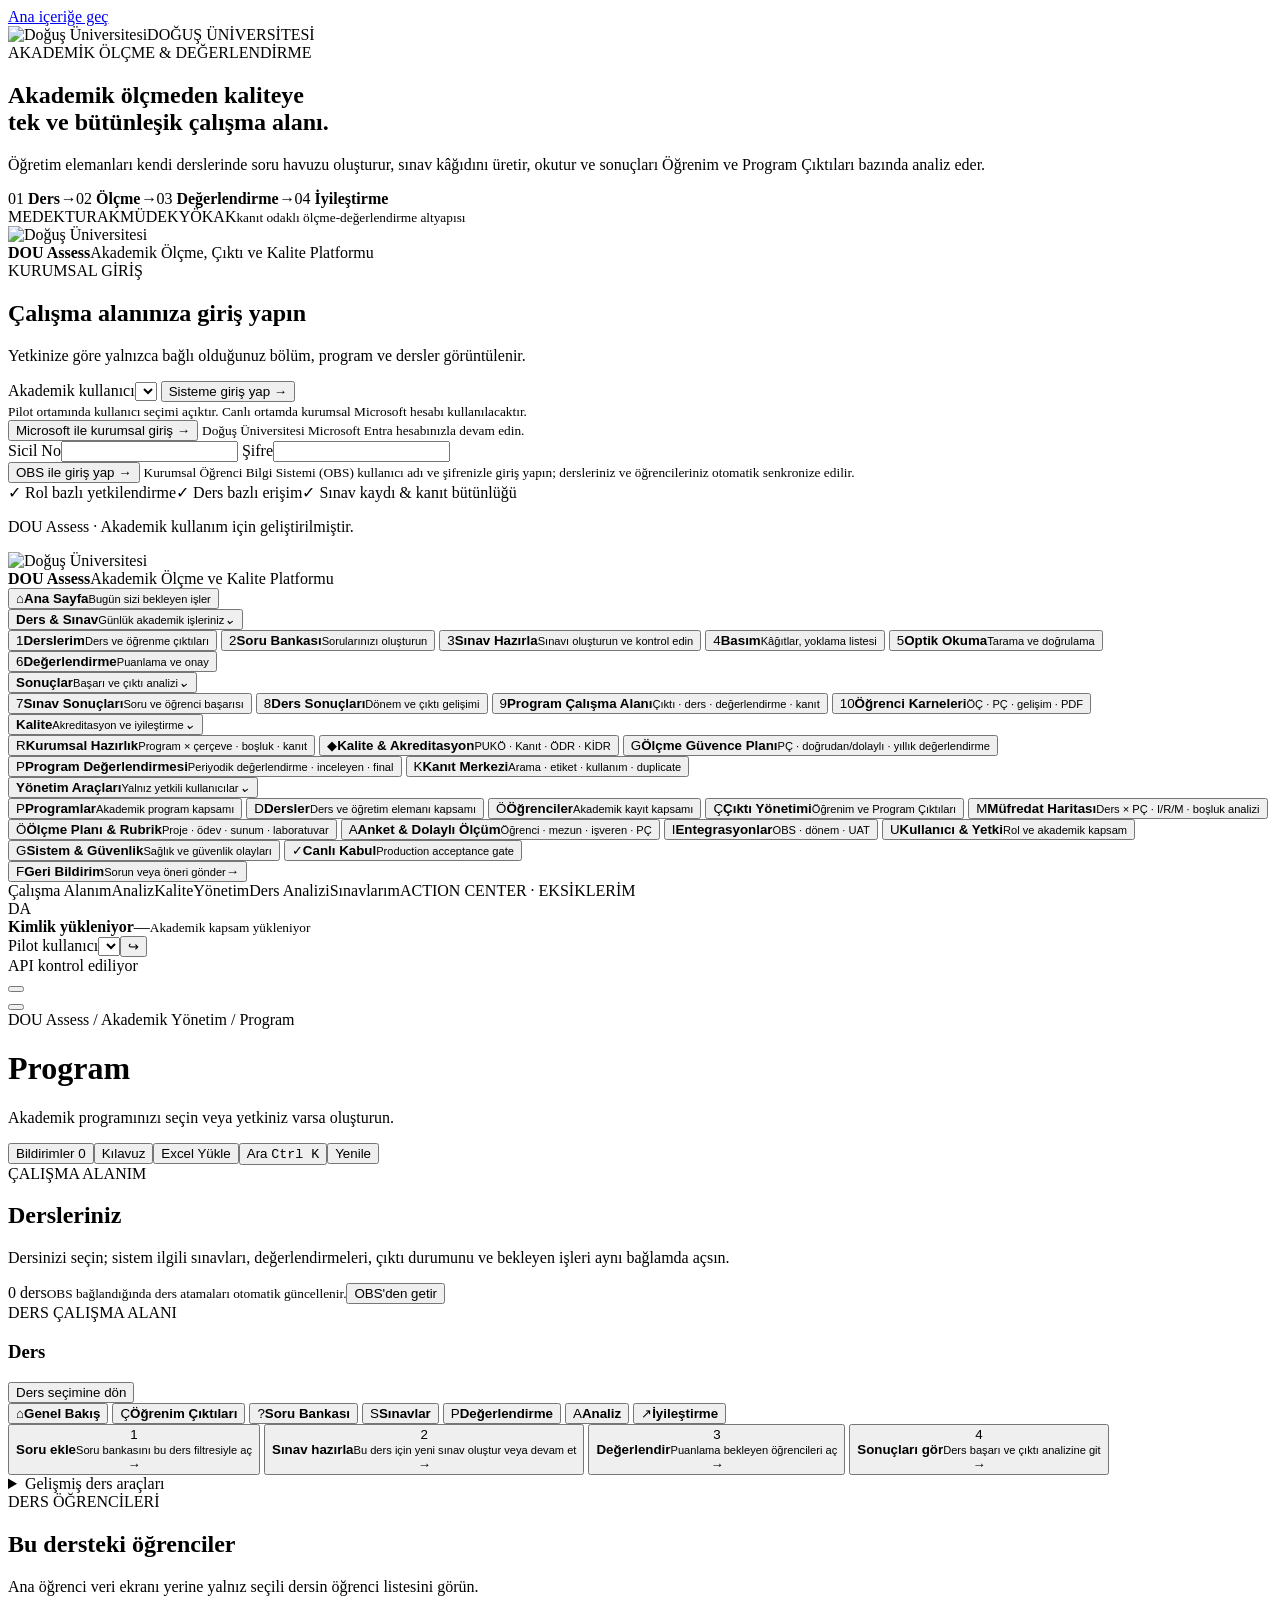
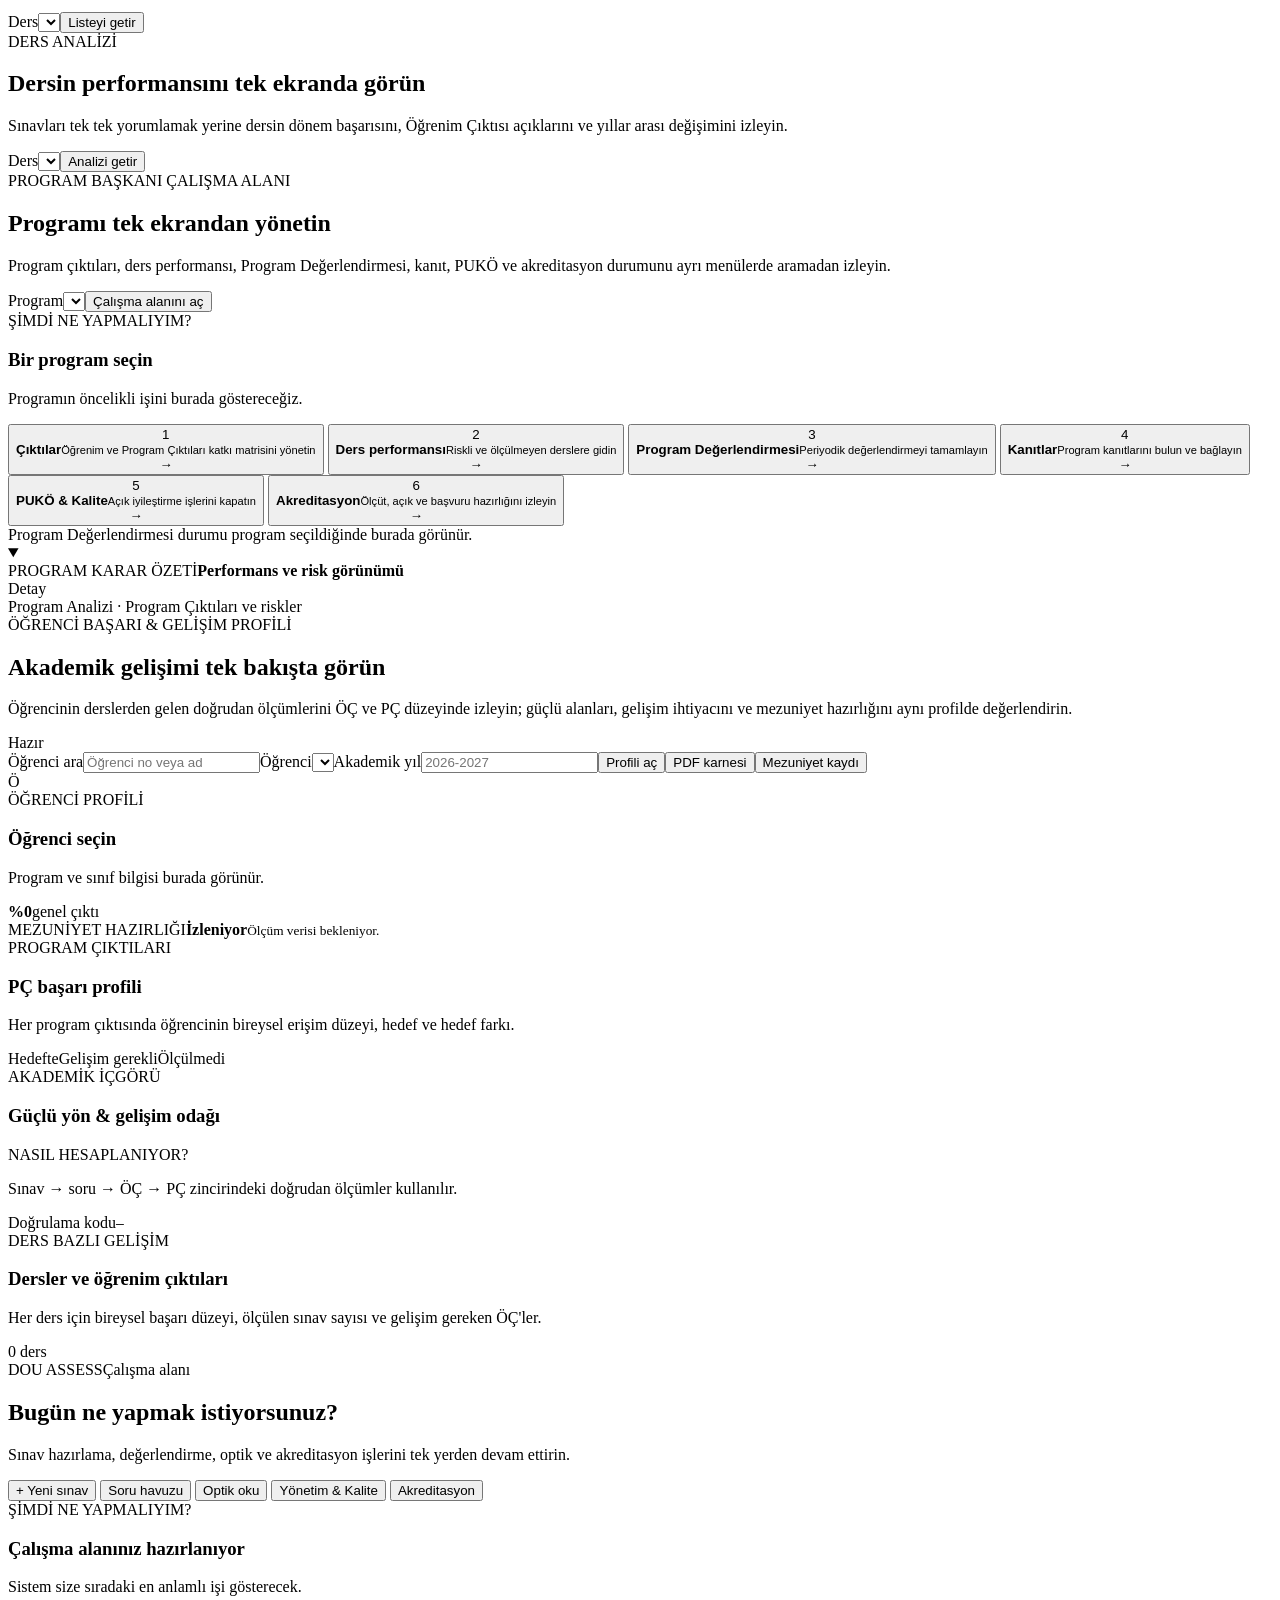
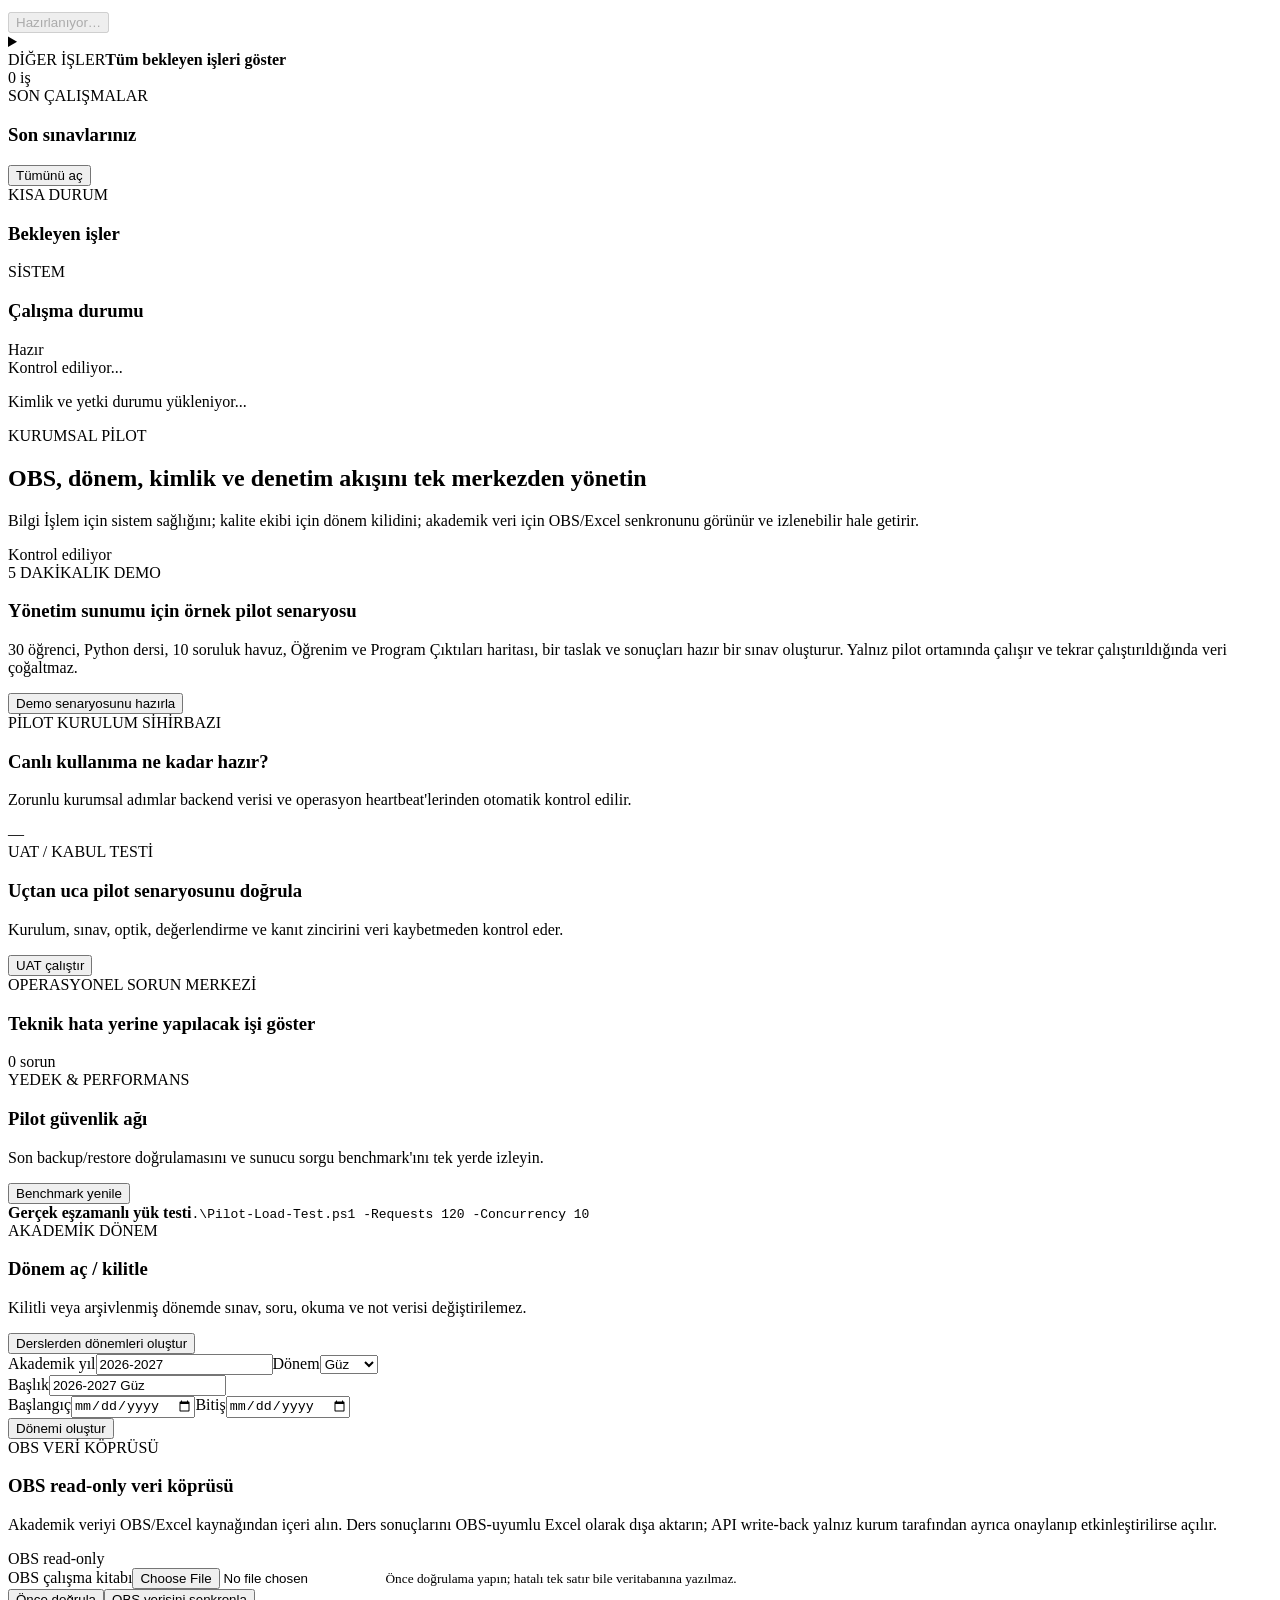
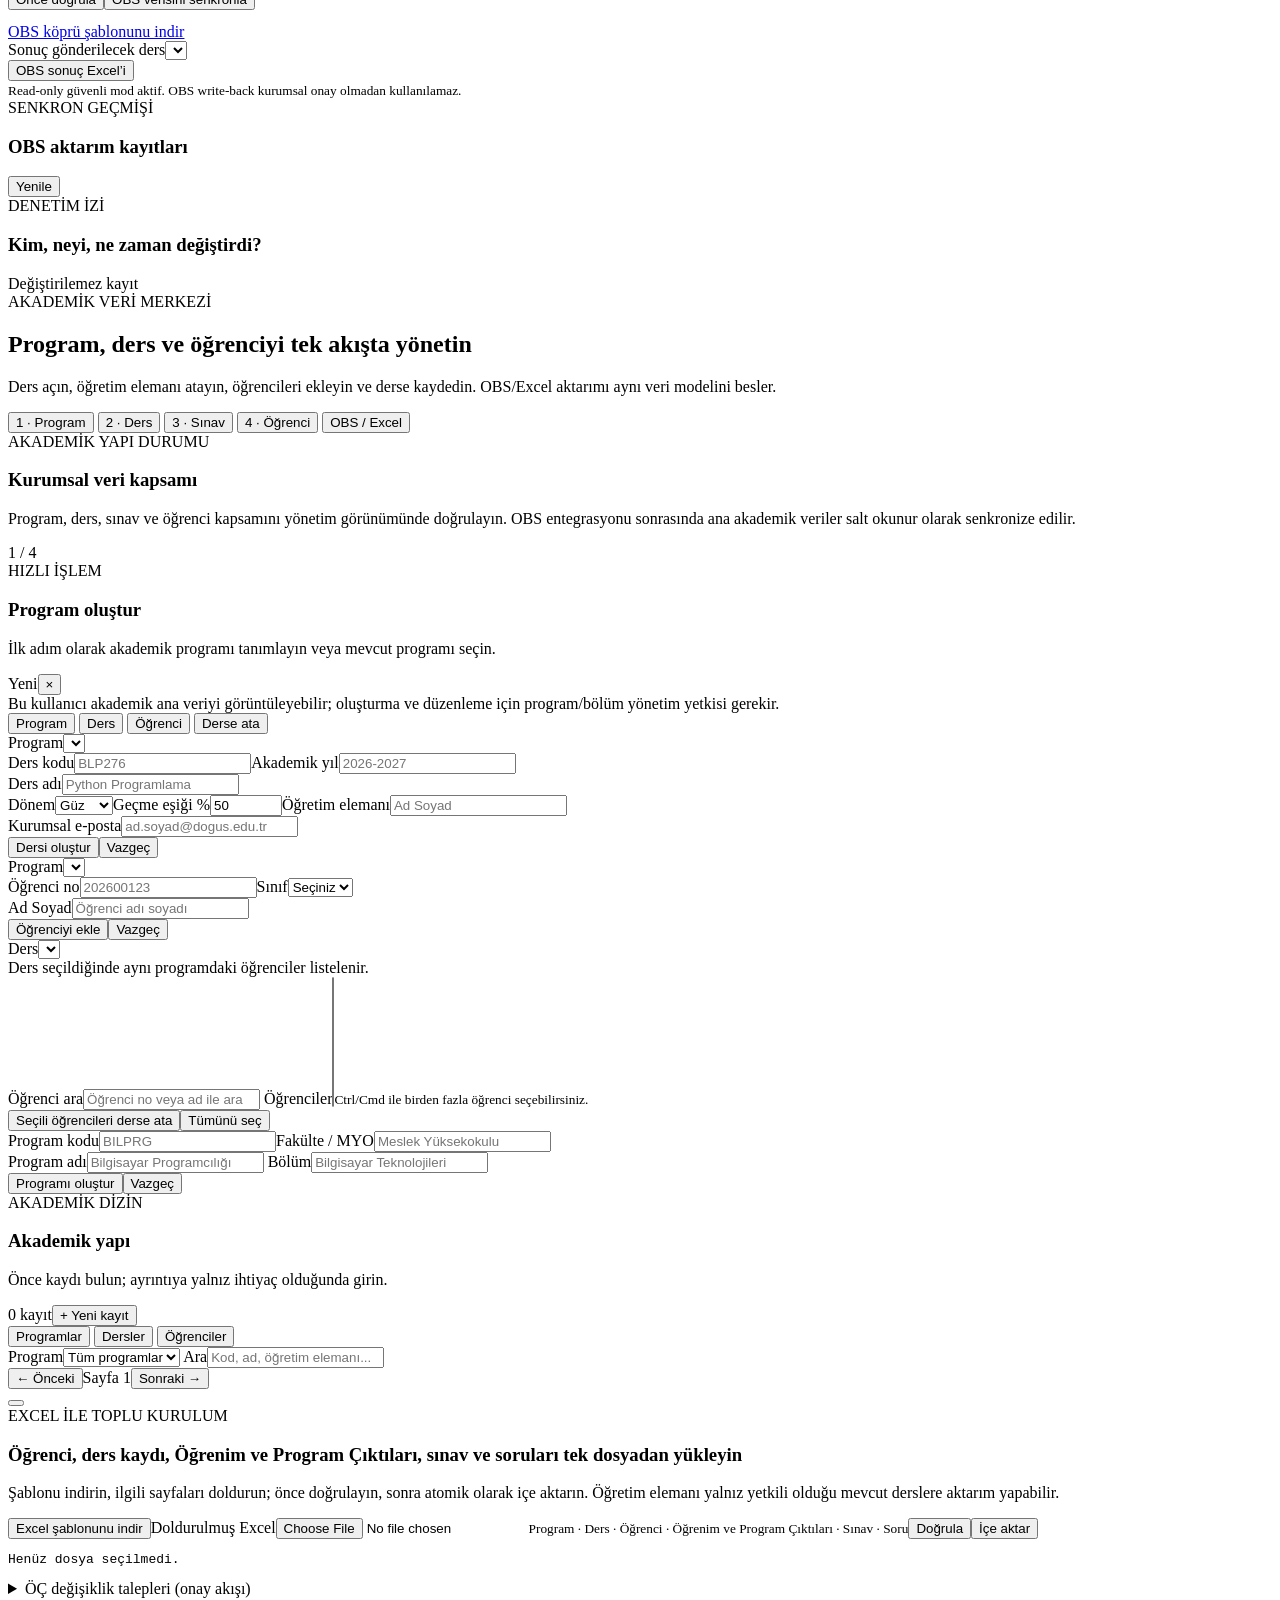
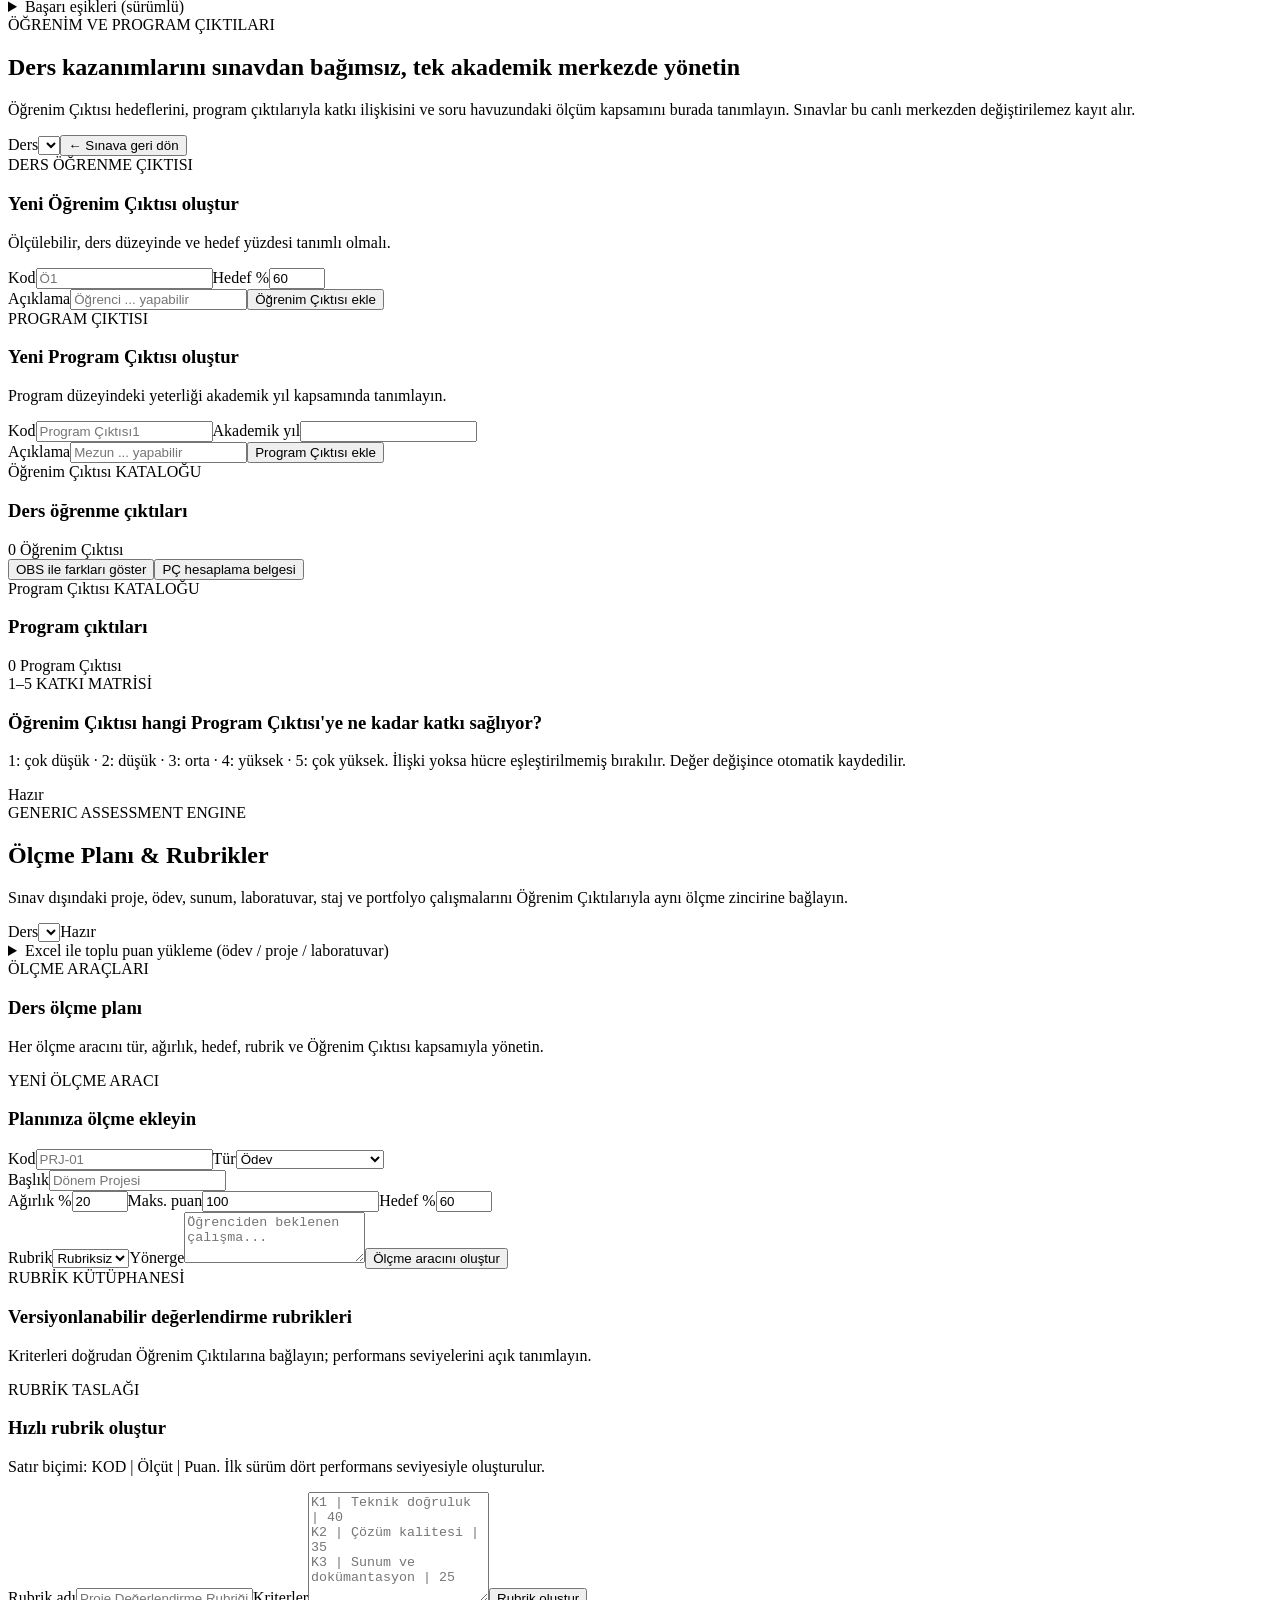
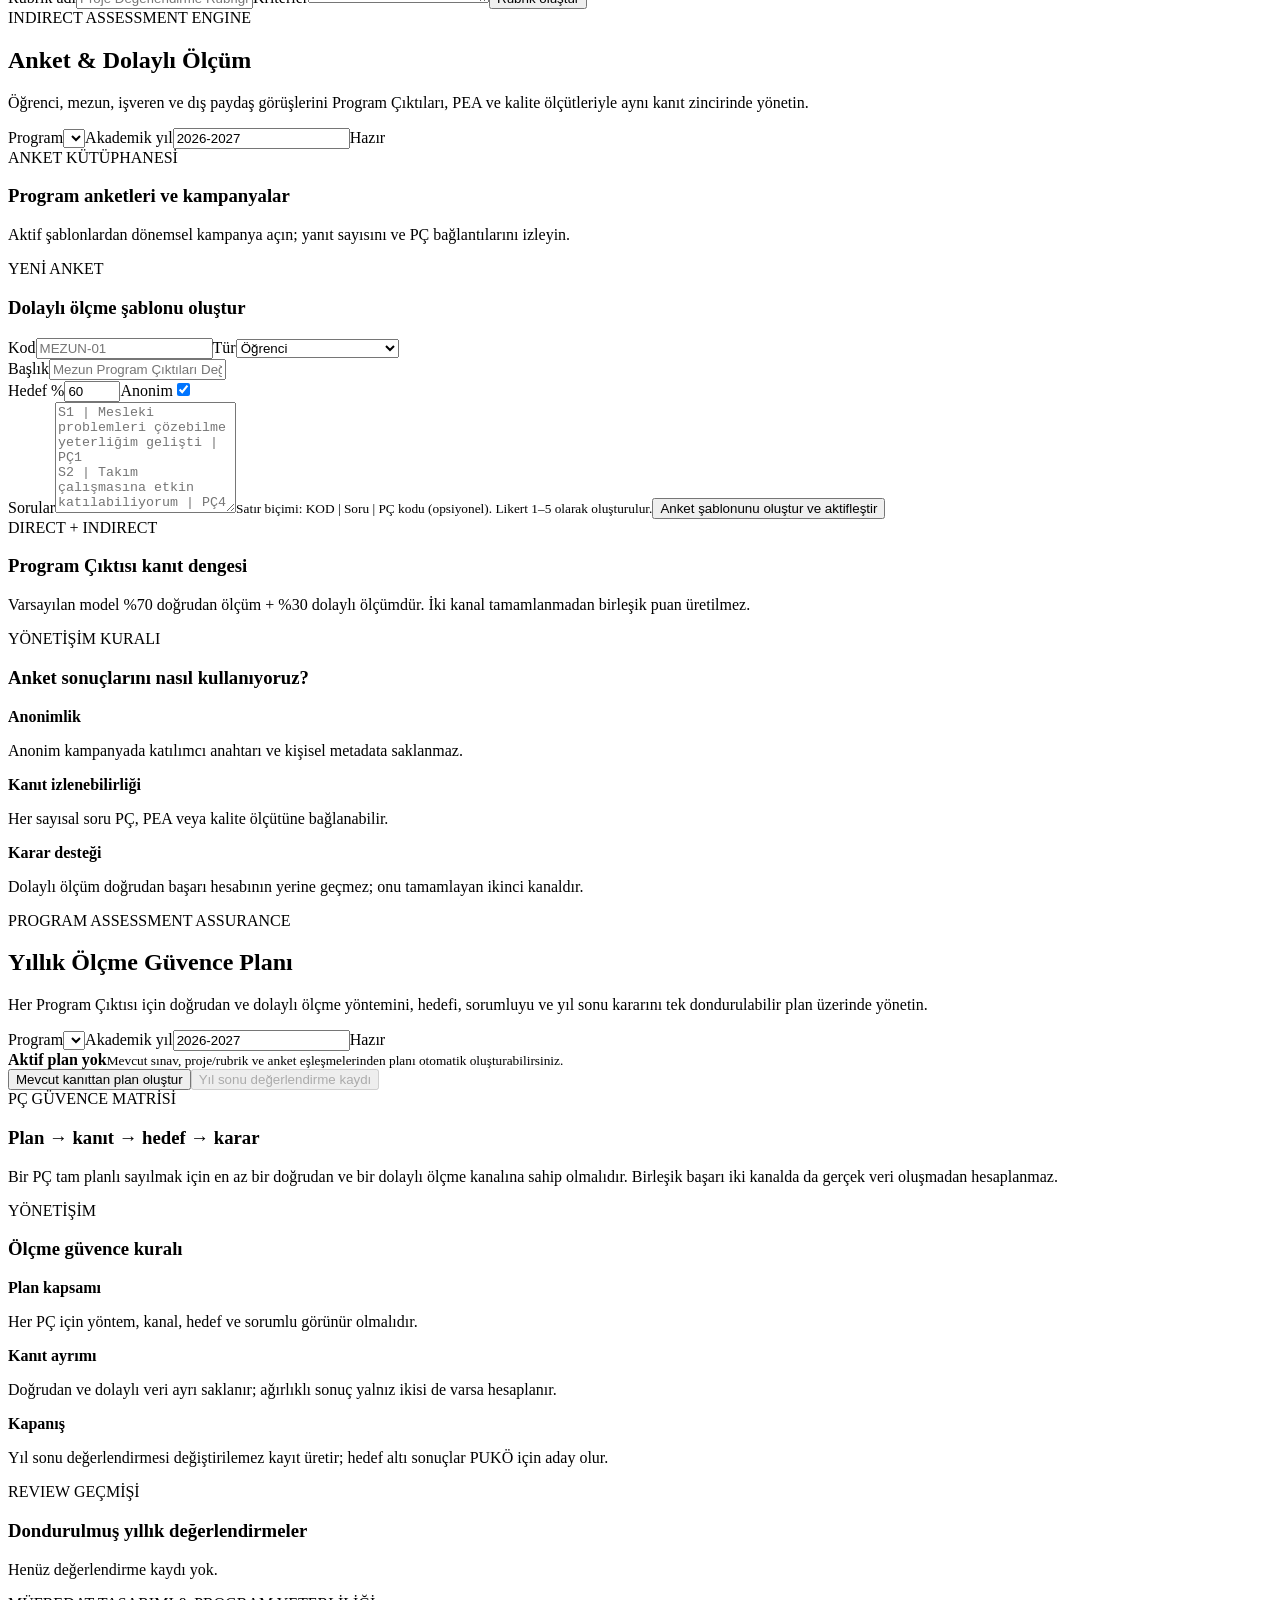
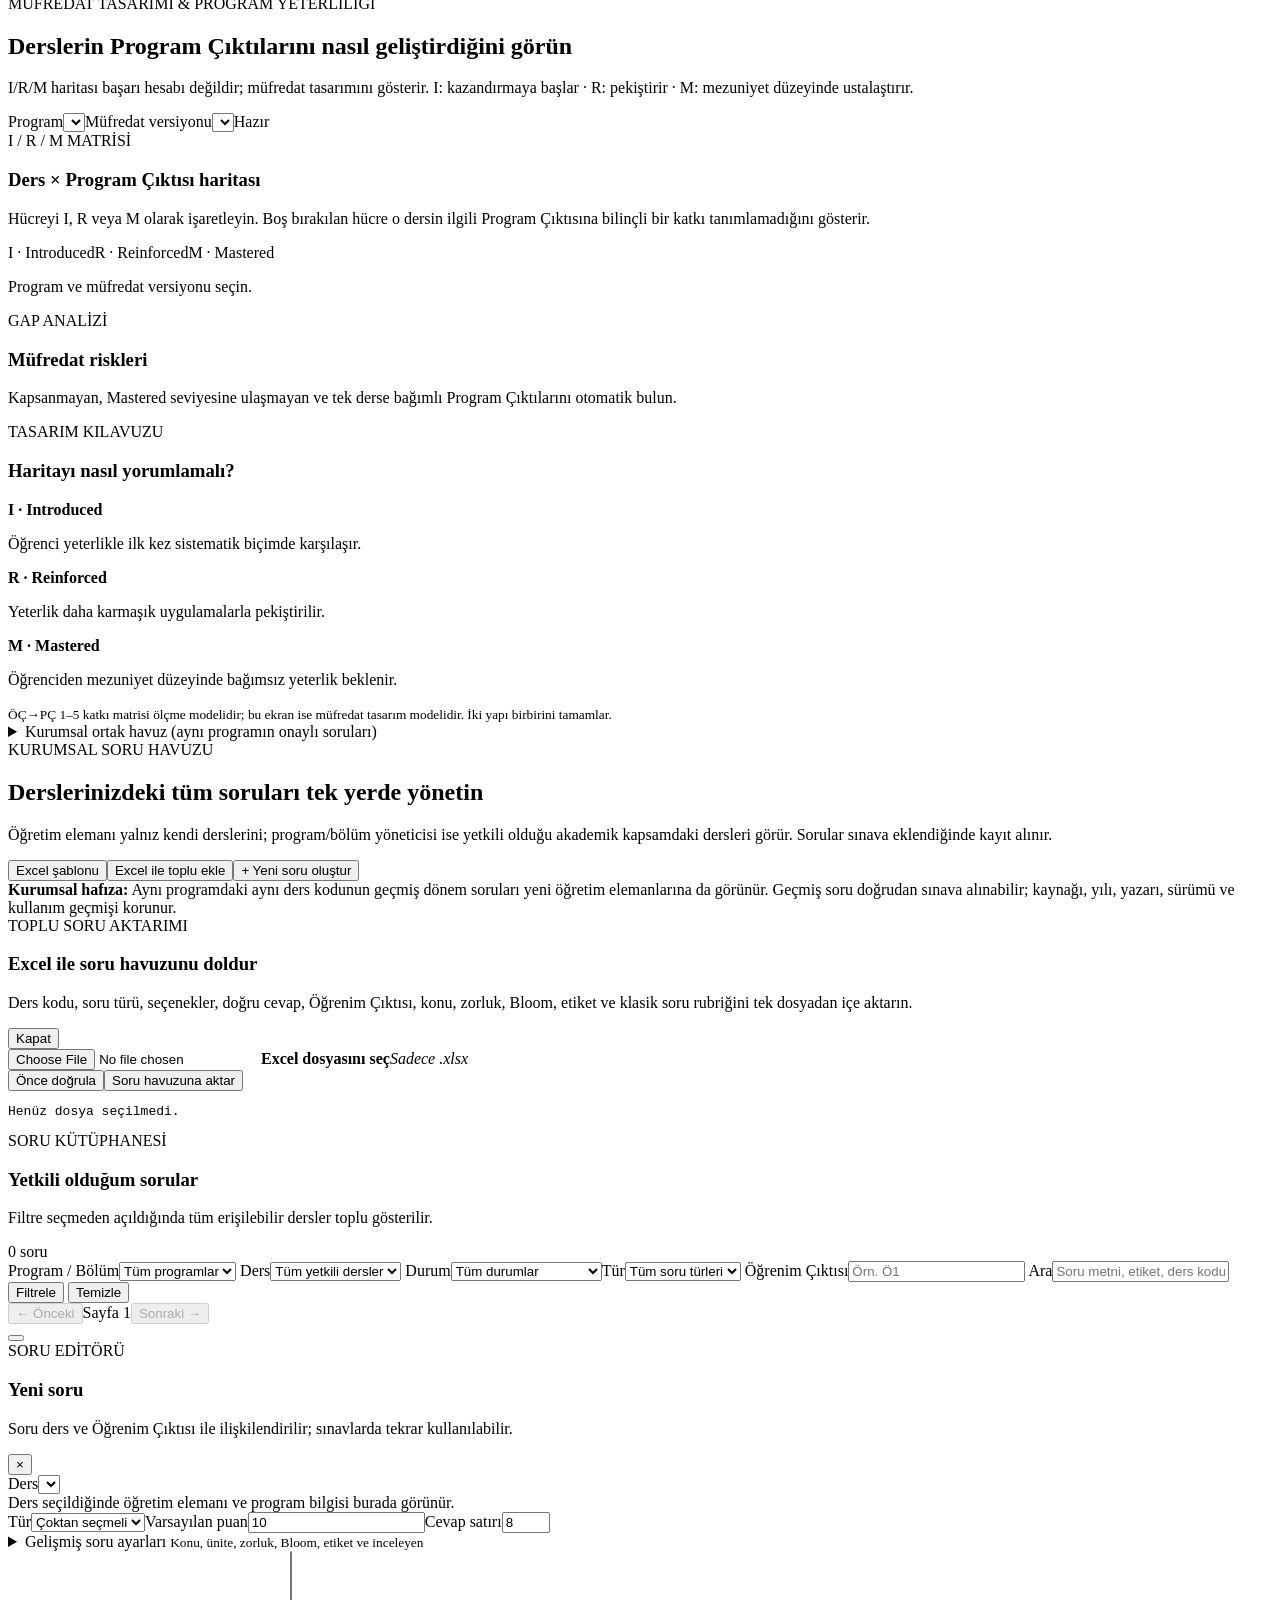
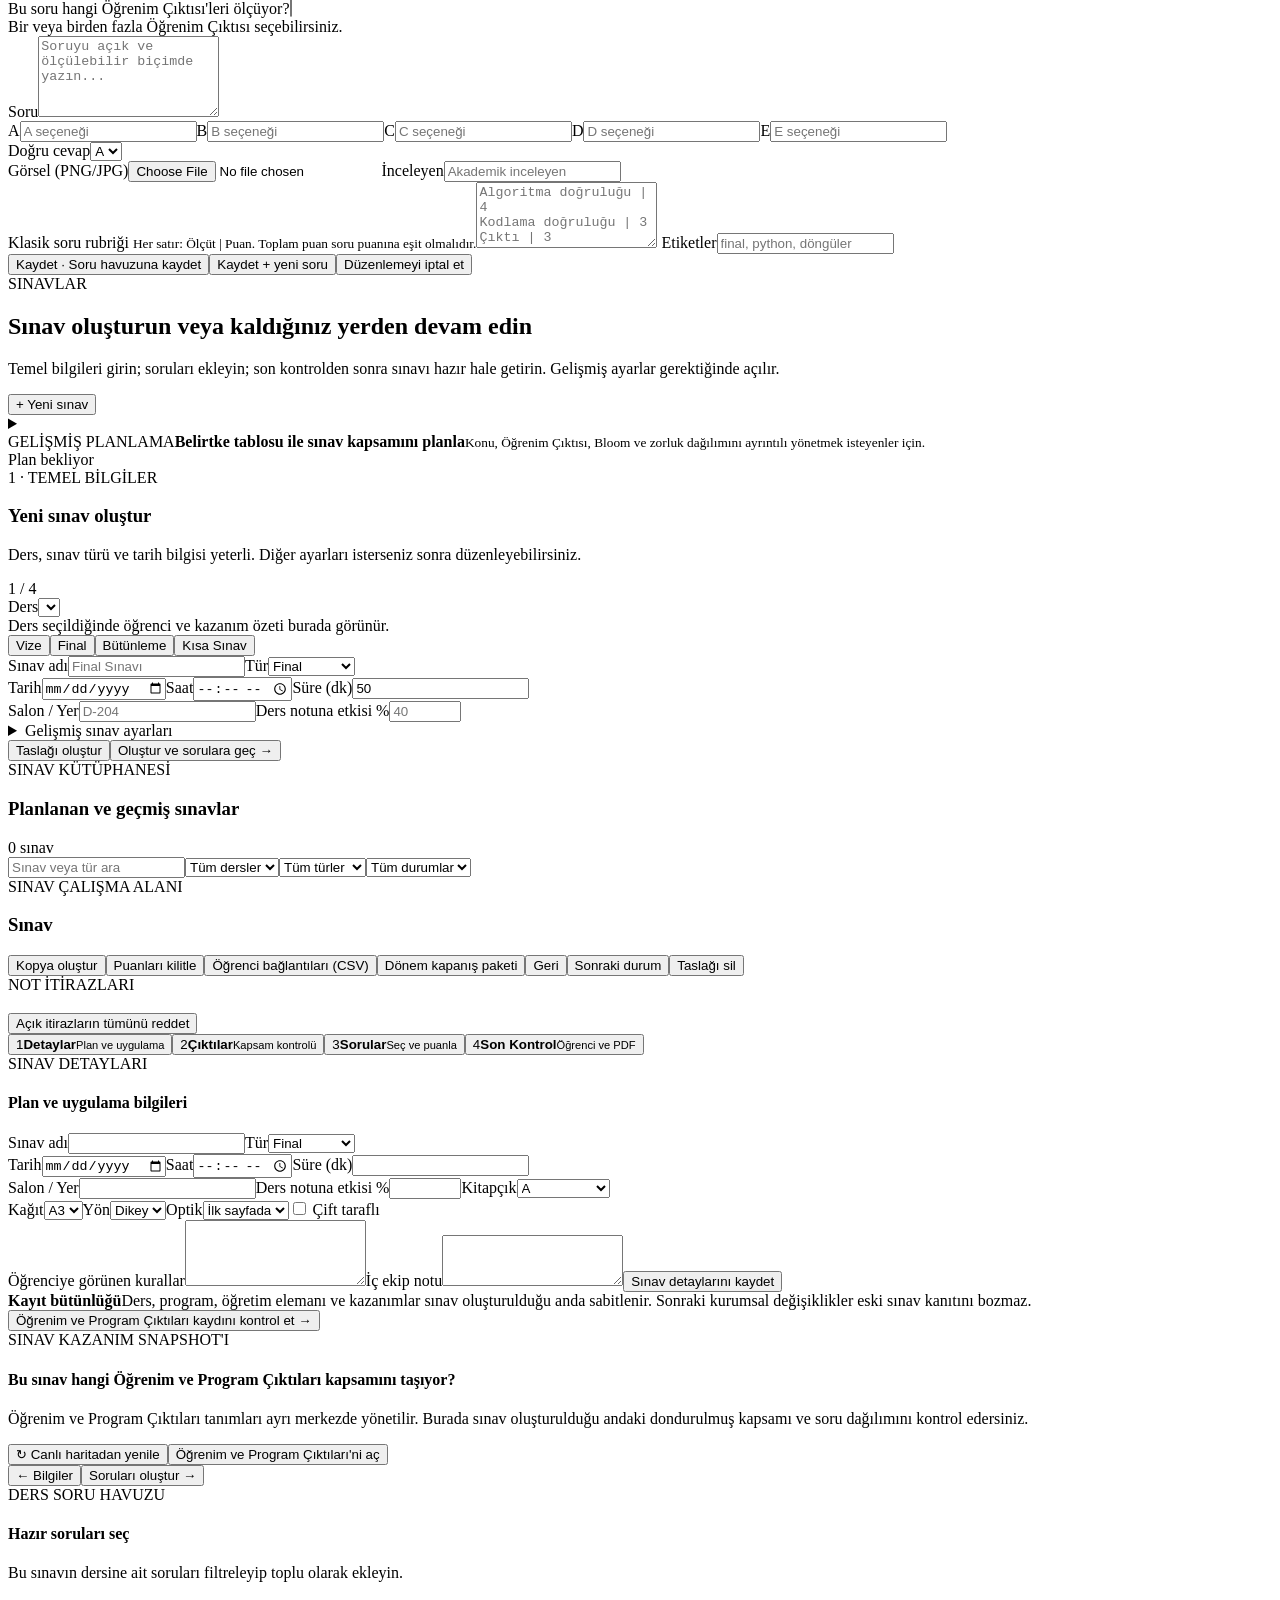
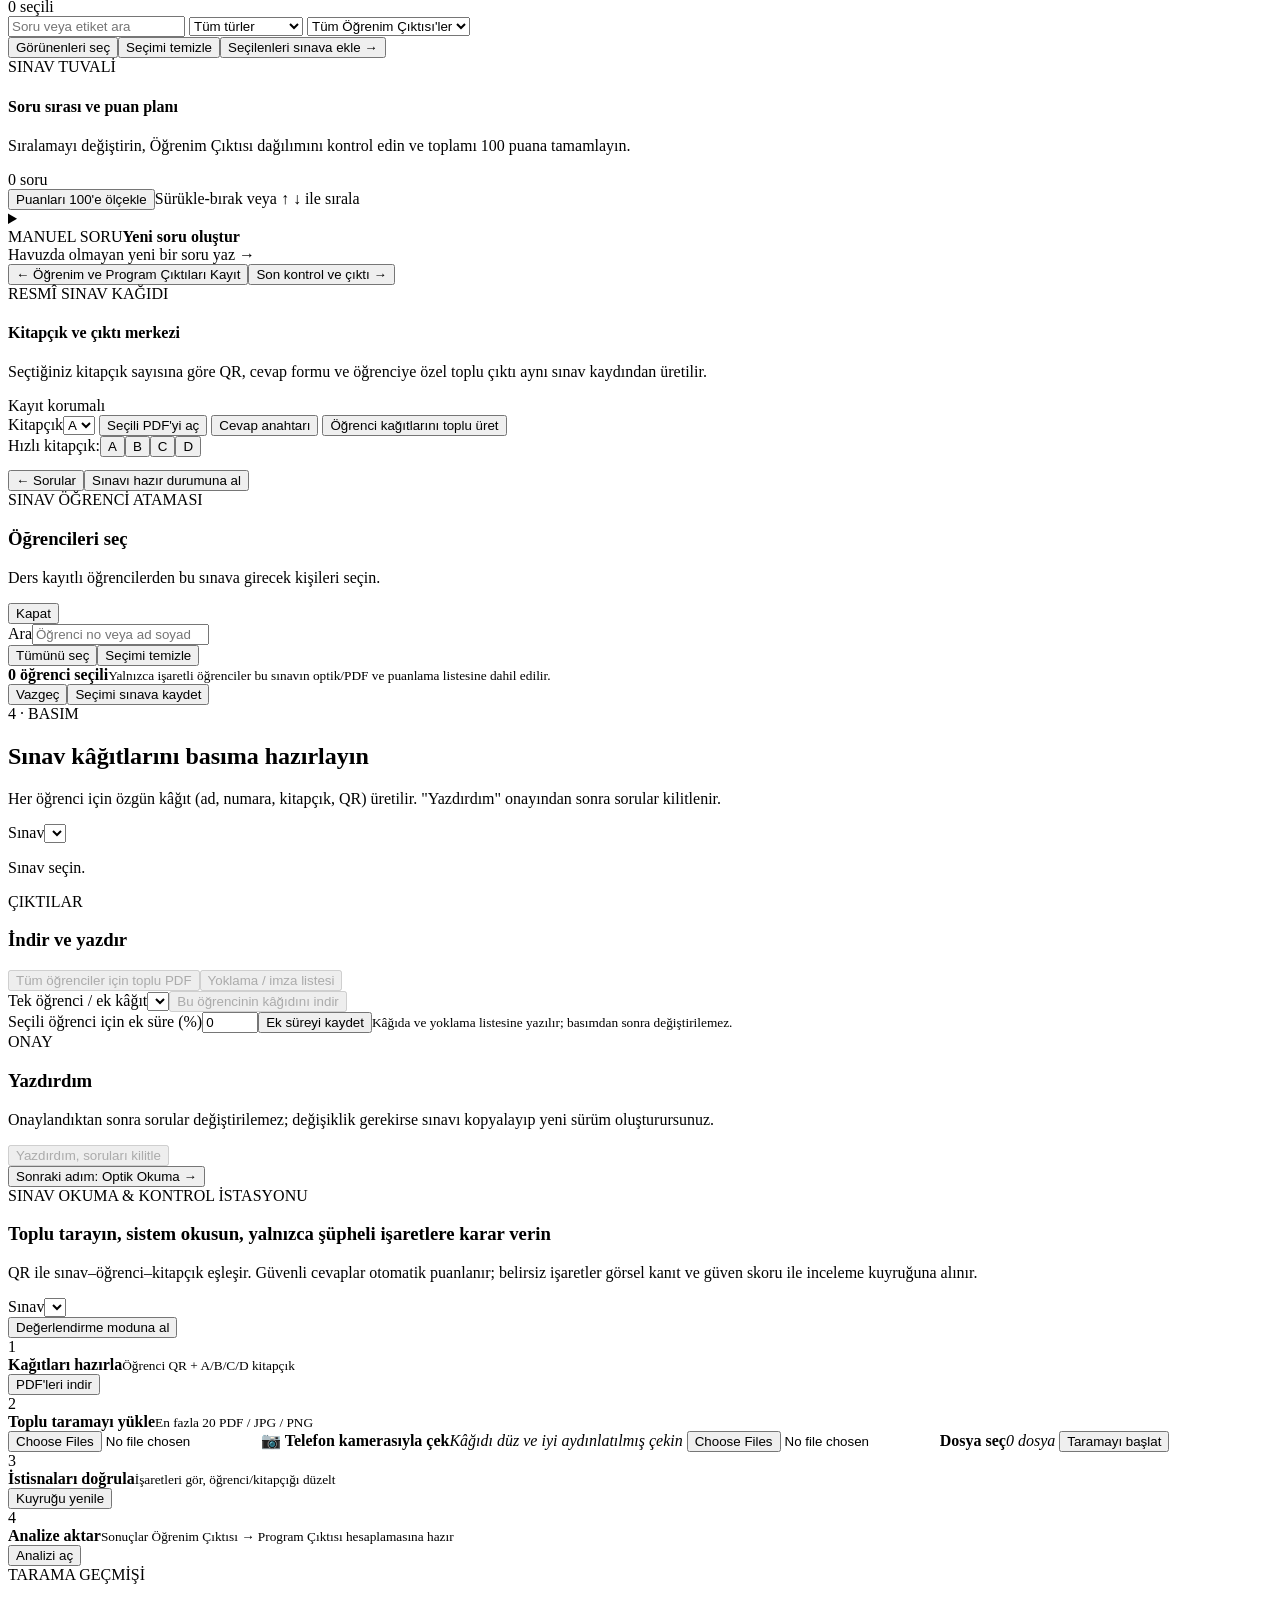
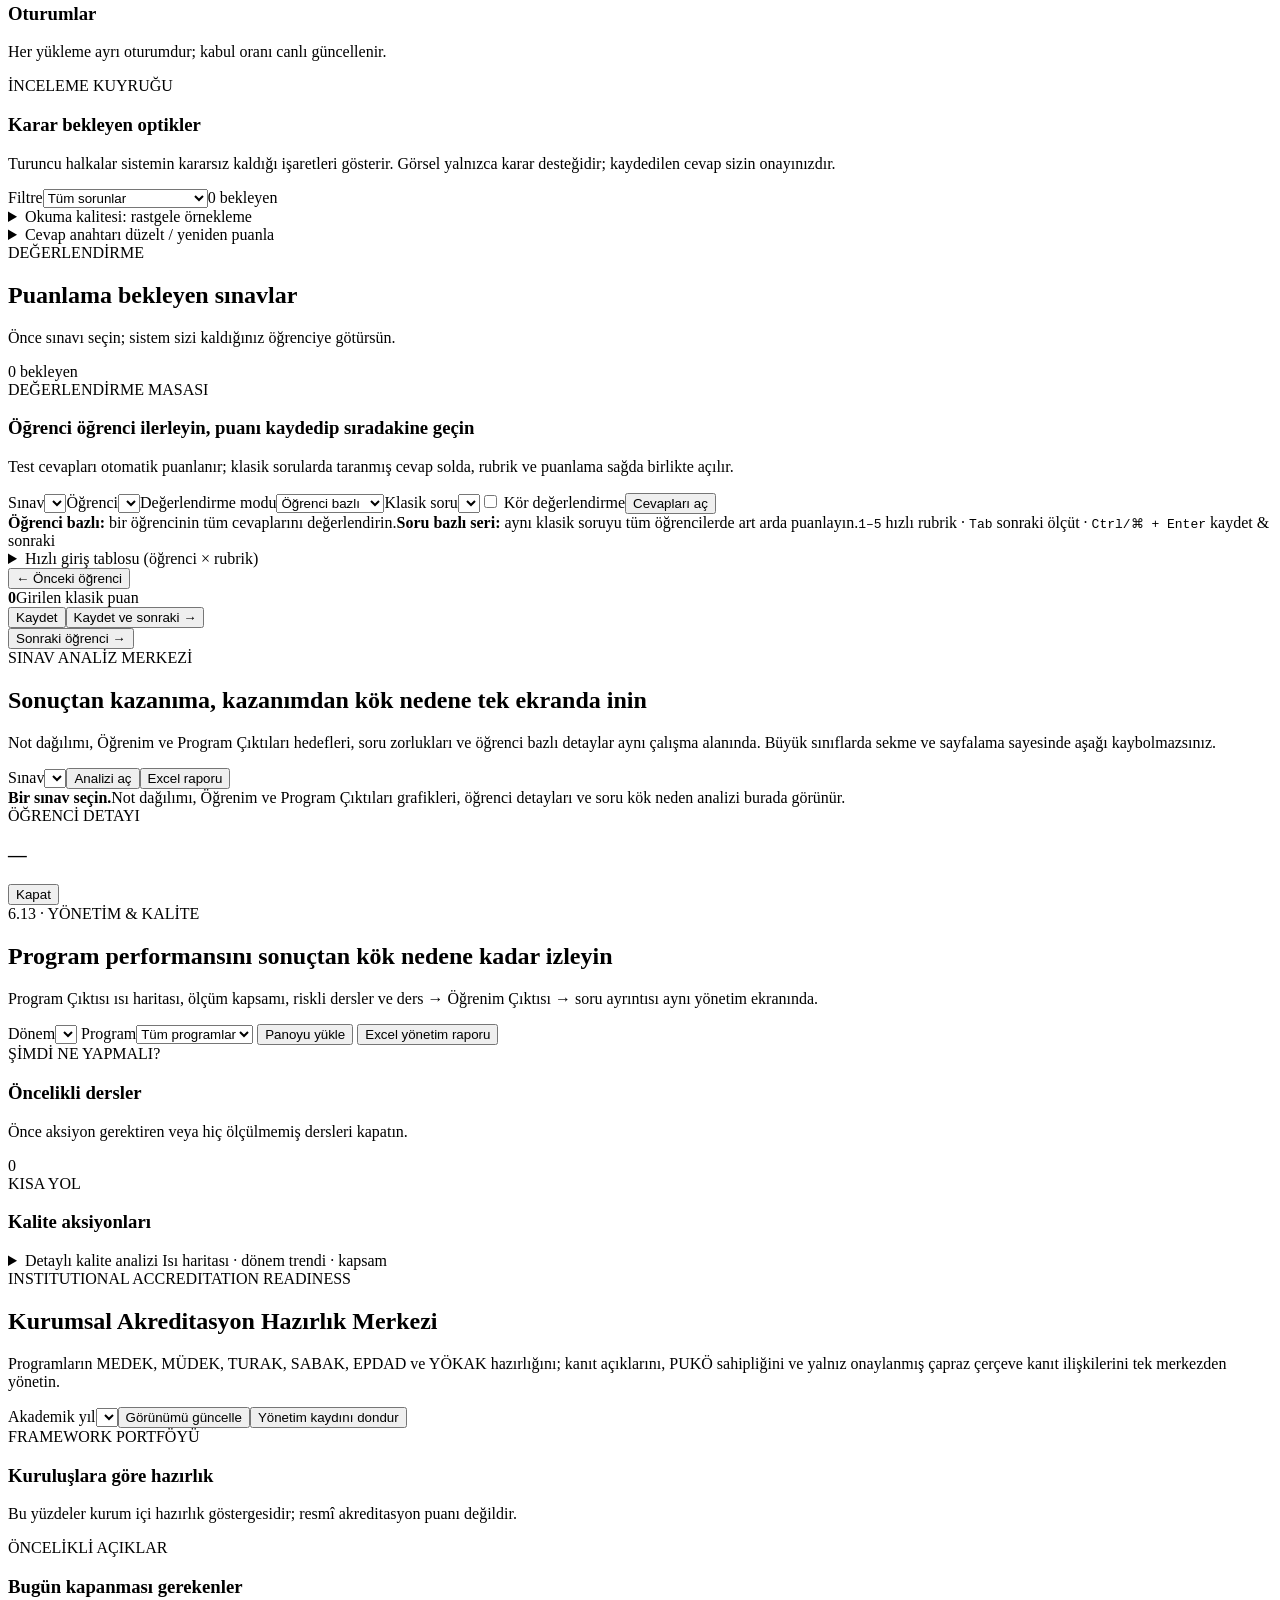
==== commit a6fef667: "Merge pull request #8 from ilkerdrn/tr-rest Kalan İngilizce terimler Türkçe + demo veri temizleme ar" ====
--- a/app/static/index.html
+++ b/app/static/index.html
@@ -49,7 +49,7 @@
           <button id="obsLoginBtn" class="primary login-primary" type="submit">OBS ile giriş yap <span>→</span></button>
           <small>Kurumsal Öğrenci Bilgi Sistemi (OBS) kullanıcı adı ve şifrenizle giriş yapın; dersleriniz ve öğrencileriniz otomatik senkronize edilir.</small>
         </form>
-        <div class="login-security"><span>✓ Rol bazlı yetkilendirme</span><span>✓ Ders bazlı erişim</span><span>✓ Sınav snapshot & kanıt bütünlüğü</span></div>
+        <div class="login-security"><span>✓ Rol bazlı yetkilendirme</span><span>✓ Ders bazlı erişim</span><span>✓ Sınav kaydı & kanıt bütünlüğü</span></div>
       </div>
       <p class="login-footer-note">DOU Assess · Akademik kullanım için geliştirilmiştir.</p>
     </section>
@@ -78,7 +78,7 @@
         <div class="nav-submenu">
           <button data-page="analytics"><span class="nav-icon">7</span><span><b>Sınav Sonuçları</b><small>Soru ve öğrenci başarısı</small></span></button>
           <button id="courseAnalyticsNav" data-page="courseanalytics"><span class="nav-icon">8</span><span><b>Ders Sonuçları</b><small>Dönem ve çıktı gelişimi</small></span></button>
-          <button id="programAnalyticsNav" data-page="programanalytics"><span class="nav-icon">9</span><span><b>Program Workspace</b><small>Çıktı · ders · değerlendirme · kanıt</small></span></button>
+          <button id="programAnalyticsNav" data-page="programanalytics"><span class="nav-icon">9</span><span><b>Program Çalışma Alanı</b><small>Çıktı · ders · değerlendirme · kanıt</small></span></button>
           <button id="studentCardsNav" data-page="studentcards"><span class="nav-icon">10</span><span><b>Öğrenci Karneleri</b><small>ÖÇ · PÇ · gelişim · PDF</small></span></button>
         </div>
       </div>
@@ -86,9 +86,9 @@
       <div class="nav-group" id="qualityNavGroup" data-nav-group="quality">
         <button class="nav-group-toggle" type="button" aria-expanded="false"><span><b>Kalite</b><small>Akreditasyon ve iyileştirme</small></span><i>⌄</i></button>
         <div class="nav-submenu">
-          <button id="institutionalReadinessNav" data-page="institutionalreadiness"><span class="nav-icon nav-icon-quality">R</span><span><b>Kurumsal Hazırlık</b><small>Program × framework · gap · kanıt</small></span></button>
+          <button id="institutionalReadinessNav" data-page="institutionalreadiness"><span class="nav-icon nav-icon-quality">R</span><span><b>Kurumsal Hazırlık</b><small>Program × çerçeve · boşluk · kanıt</small></span></button>
           <button id="quality360Nav" data-page="quality360"><span class="nav-icon nav-icon-quality">◆</span><span><b>Kalite & Akreditasyon</b><small>PUKÖ · Kanıt · ÖDR · KİDR</small></span></button>
-          <button id="assessmentAssuranceNav" data-page="assessmentassurance"><span class="nav-icon">G</span><span><b>Ölçme Güvence Planı</b><small>PÇ · direct/indirect · yıllık review</small></span></button>
+          <button id="assessmentAssuranceNav" data-page="assessmentassurance"><span class="nav-icon">G</span><span><b>Ölçme Güvence Planı</b><small>PÇ · doğrudan/dolaylı · yıllık değerlendirme</small></span></button>
           <button id="programReviewNav" data-page="programreview"><span class="nav-icon nav-icon-quality">P</span><span><b>Program Değerlendirmesi</b><small>Periyodik değerlendirme · inceleyen · final</small></span></button>
           <button id="evidenceHubNav" data-page="evidencehub"><span class="nav-icon nav-icon-quality">K</span><span><b>Kanıt Merkezi</b><small>Arama · etiket · kullanım · duplicate</small></span></button>
         </div>
@@ -101,7 +101,7 @@
           <button data-page="courses"><span class="nav-icon">D</span><span><b>Dersler</b><small>Ders ve öğretim elemanı kapsamı</small></span></button>
           <button data-page="students"><span class="nav-icon">Ö</span><span><b>Öğrenciler</b><small>Akademik kayıt kapsamı</small></span></button>
           <button id="outcomesNav" data-page="outcomes"><span class="nav-icon">Ç</span><span><b>Çıktı Yönetimi</b><small>Öğrenim ve Program Çıktıları</small></span></button>
-          <button id="curriculumMapNav" data-page="curriculummap"><span class="nav-icon">M</span><span><b>Müfredat Haritası</b><small>Ders × PÇ · I/R/M · gap analizi</small></span></button>
+          <button id="curriculumMapNav" data-page="curriculummap"><span class="nav-icon">M</span><span><b>Müfredat Haritası</b><small>Ders × PÇ · I/R/M · boşluk analizi</small></span></button>
           <button id="assessmentMeasuresNav" data-page="assessmentmeasures"><span class="nav-icon">Ö</span><span><b>Ölçme Planı & Rubrik</b><small>Proje · ödev · sunum · laboratuvar</small></span></button>
           <button id="surveyNav" data-page="surveys"><span class="nav-icon">A</span><span><b>Anket & Dolaylı Ölçüm</b><small>Öğrenci · mezun · işveren · PÇ</small></span></button>
           <button id="pilotOpsNav" data-page="import"><span class="nav-icon">I</span><span><b>Entegrasyonlar</b><small>OBS · dönem · UAT</small></span></button>
@@ -186,7 +186,7 @@
         <div><span class="eyebrow">ÖĞRENCİ BAŞARI & GELİŞİM PROFİLİ</span><h2>Akademik gelişimi tek bakışta görün</h2><p class="muted">Öğrencinin derslerden gelen doğrudan ölçümlerini ÖÇ ve PÇ düzeyinde izleyin; güçlü alanları, gelişim ihtiyacını ve mezuniyet hazırlığını aynı profilde değerlendirin.</p></div>
         <span id="studentCardStatus" class="badge">Hazır</span>
       </div>
-      <div class="card student-card-toolbar student-success-toolbar"><label>Öğrenci ara<input id="studentCardSearch" placeholder="Öğrenci no veya ad"></label><label>Öğrenci<select id="studentCardStudent"></select></label><label>Akademik yıl<input id="studentCardYear" placeholder="2026-2027"></label><button id="studentCardLoad" class="primary" type="button">Profili aç</button><button id="studentCardPdf" class="ghost" type="button">PDF karnesi</button><button id="studentCardFreeze" class="ghost" type="button">Mezuniyet snapshot</button></div>
+      <div class="card student-card-toolbar student-success-toolbar"><label>Öğrenci ara<input id="studentCardSearch" placeholder="Öğrenci no veya ad"></label><label>Öğrenci<select id="studentCardStudent"></select></label><label>Akademik yıl<input id="studentCardYear" placeholder="2026-2027"></label><button id="studentCardLoad" class="primary" type="button">Profili aç</button><button id="studentCardPdf" class="ghost" type="button">PDF karnesi</button><button id="studentCardFreeze" class="ghost" type="button">Mezuniyet kaydı</button></div>
 
       <section class="student-profile-overview card">
         <div class="student-profile-identity">
@@ -398,7 +398,7 @@
       <details id="outcomeRequestsCard" class="card"><summary>ÖÇ değişiklik talepleri (onay akışı)</summary><p class="muted">Kurum ayarı açıksa akademisyenin ÖÇ değişiklikleri burada bölüm/program başkanı onayını bekler.</p><div id="outcomeRequestList"></div></details>
       <details id="thresholdCard" class="card"><summary>Başarı eşikleri (sürümlü)</summary><p class="muted">Hedef yüzdeler; yeni bir sürüm eklendiğinde öncekinin geçerliliği biter, geçmiş korunur. ÖÇ varsayılanı yeni çıktılara, PÇ eşiği analizlere uygulanır.</p><div class="actions"><button id="thresholdAdd" class="ghost small" type="button">Yeni eşik sürümü</button></div><div id="thresholdList"></div></details>
       <div class="card outcome-center-hero">
-        <div><span class="eyebrow">ÖĞRENİM VE PROGRAM ÇIKTILARI</span><h2>Ders kazanımlarını sınavdan bağımsız, tek akademik merkezde yönetin</h2><p class="muted">Öğrenim Çıktısı hedeflerini, program çıktılarıyla katkı ilişkisini ve soru havuzundaki ölçüm kapsamını burada tanımlayın. Sınavlar bu canlı merkezden immutable snapshot alır.</p></div>
+        <div><span class="eyebrow">ÖĞRENİM VE PROGRAM ÇIKTILARI</span><h2>Ders kazanımlarını sınavdan bağımsız, tek akademik merkezde yönetin</h2><p class="muted">Öğrenim Çıktısı hedeflerini, program çıktılarıyla katkı ilişkisini ve soru havuzundaki ölçüm kapsamını burada tanımlayın. Sınavlar bu canlı merkezden değiştirilemez kayıt alır.</p></div>
         <div class="outcome-hero-actions"><label class="course-picker">Ders<select id="outcomeCourse"></select></label><button id="outcomeBackToExam" class="ghost hidden" type="button">← Sınava geri dön</button></div>
       </div>
       <div id="outcomeCenterKpis" class="outcome-center-kpis"></div>
@@ -450,11 +450,11 @@
     <section id="page-assessmentassurance" class="page assessment-assurance-page reference-workspace-page modern-admin-page">
       <div class="card assessment-assurance-hero"><div><span class="eyebrow">PROGRAM ASSESSMENT ASSURANCE</span><h2>Yıllık Ölçme Güvence Planı</h2><p class="muted">Her Program Çıktısı için doğrudan ve dolaylı ölçme yöntemini, hedefi, sorumluyu ve yıl sonu kararını tek dondurulabilir plan üzerinde yönetin.</p></div><div class="assessment-assurance-filters"><label>Program<select id="assessmentAssuranceProgram"></select></label><label>Akademik yıl<input id="assessmentAssuranceYear" value="2026-2027"></label><span id="assessmentAssuranceStatus" class="badge">Hazır</span></div></div>
       <div id="assessmentAssuranceSummary" class="curriculum-map-summary"></div>
-      <div class="card assessment-assurance-toolbar"><div><b id="assessmentAssurancePlanTitle">Aktif plan yok</b><small id="assessmentAssurancePlanMeta" class="muted">Mevcut sınav, proje/rubrik ve anket eşleşmelerinden planı otomatik oluşturabilirsiniz.</small></div><div class="actions"><button id="assessmentAssuranceAutoBuild" class="primary" type="button">Mevcut kanıttan plan oluştur</button><button id="assessmentAssuranceReview" class="ghost" type="button" disabled>Yıl sonu review snapshot</button></div></div>
+      <div class="card assessment-assurance-toolbar"><div><b id="assessmentAssurancePlanTitle">Aktif plan yok</b><small id="assessmentAssurancePlanMeta" class="muted">Mevcut sınav, proje/rubrik ve anket eşleşmelerinden planı otomatik oluşturabilirsiniz.</small></div><div class="actions"><button id="assessmentAssuranceAutoBuild" class="primary" type="button">Mevcut kanıttan plan oluştur</button><button id="assessmentAssuranceReview" class="ghost" type="button" disabled>Yıl sonu değerlendirme kaydı</button></div></div>
       <div class="card"><div class="section-head"><div><span class="eyebrow">PÇ GÜVENCE MATRİSİ</span><h3>Plan → kanıt → hedef → karar</h3><p class="muted">Bir PÇ tam planlı sayılmak için en az bir doğrudan ve bir dolaylı ölçme kanalına sahip olmalıdır. Birleşik başarı iki kanalda da gerçek veri oluşmadan hesaplanmaz.</p></div></div><div id="assessmentAssuranceMatrix"></div></div>
       <div class="grid2 assessment-assurance-bottom">
-        <div class="card"><div class="section-head"><div><span class="eyebrow">YÖNETİŞİM</span><h3>Ölçme güvence kuralı</h3></div></div><div class="survey-guide"><article><b>Plan kapsamı</b><p>Her PÇ için yöntem, kanal, hedef ve sorumlu görünür olmalıdır.</p></article><article><b>Kanıt ayrımı</b><p>Doğrudan ve dolaylı veri ayrı saklanır; ağırlıklı sonuç yalnız ikisi de varsa hesaplanır.</p></article><article><b>Kapanış</b><p>Yıl sonu review immutable snapshot üretir; hedef altı sonuçlar PUKÖ için aday olur.</p></article></div></div>
-        <div class="card"><div class="section-head"><div><span class="eyebrow">REVIEW GEÇMİŞİ</span><h3>Dondurulmuş yıllık değerlendirmeler</h3></div></div><div id="assessmentAssuranceReviews"><p class="muted">Henüz review snapshot yok.</p></div></div>
+        <div class="card"><div class="section-head"><div><span class="eyebrow">YÖNETİŞİM</span><h3>Ölçme güvence kuralı</h3></div></div><div class="survey-guide"><article><b>Plan kapsamı</b><p>Her PÇ için yöntem, kanal, hedef ve sorumlu görünür olmalıdır.</p></article><article><b>Kanıt ayrımı</b><p>Doğrudan ve dolaylı veri ayrı saklanır; ağırlıklı sonuç yalnız ikisi de varsa hesaplanır.</p></article><article><b>Kapanış</b><p>Yıl sonu değerlendirmesi değiştirilemez kayıt üretir; hedef altı sonuçlar PUKÖ için aday olur.</p></article></div></div>
+        <div class="card"><div class="section-head"><div><span class="eyebrow">REVIEW GEÇMİŞİ</span><h3>Dondurulmuş yıllık değerlendirmeler</h3></div></div><div id="assessmentAssuranceReviews"><p class="muted">Henüz değerlendirme kaydı yok.</p></div></div>
       </div>
     </section>
 
@@ -477,7 +477,7 @@
     <section id="page-bank" class="page reference-workspace-page modern-admin-page">
       <details id="sharedPoolCard" class="card"><summary>Kurumsal ortak havuz (aynı programın onaylı soruları)</summary><div class="row"><label class="bank-search-field">Ara<input id="sharedPoolSearch" placeholder="Soru metni"></label><button id="sharedPoolReload" class="ghost" type="button">Ara</button></div><div id="sharedPoolBox"></div></details>
       <div class="bank-hero card">
-        <div><span class="eyebrow">KURUMSAL SORU HAVUZU</span><h2>Derslerinizdeki tüm soruları tek yerde yönetin</h2><p class="muted">Öğretim elemanı yalnız kendi derslerini; program/bölüm yöneticisi ise yetkili olduğu akademik kapsamdaki dersleri görür. Sorular sınava eklendiğinde snapshot alınır.</p></div>
+        <div><span class="eyebrow">KURUMSAL SORU HAVUZU</span><h2>Derslerinizdeki tüm soruları tek yerde yönetin</h2><p class="muted">Öğretim elemanı yalnız kendi derslerini; program/bölüm yöneticisi ise yetkili olduğu akademik kapsamdaki dersleri görür. Sorular sınava eklendiğinde kayıt alınır.</p></div>
         <div class="actions"><button id="bankTemplateDownload" class="ghost" type="button">Excel şablonu</button><button id="bankFocusImport" class="ghost" type="button">Excel ile toplu ekle</button><button id="bankFocusCreate" class="primary" type="button">+ Yeni soru oluştur</button></div>
       </div>
       <div class="bank-institutional-note"><b>Kurumsal hafıza:</b> Aynı programdaki aynı ders kodunun geçmiş dönem soruları yeni öğretim elemanlarına da görünür. Geçmiş soru doğrudan sınava alınabilir; kaynağı, yılı, yazarı, sürümü ve kullanım geçmişi korunur.</div><div id="bankStats" class="bank-stats"></div>
@@ -569,9 +569,9 @@
         <div class="wizard-panel" data-wizard-panel="1">
           <div class="grid2">
             <div class="soft-panel"><div class="section-head"><div><span class="eyebrow">SINAV DETAYLARI</span><h4>Plan ve uygulama bilgileri</h4></div></div><form id="examDraftForm" class="form"><div class="row"><label>Sınav adı<input id="draftTitle"></label><label>Tür<select id="draftType"><option>Vize</option><option selected>Final</option><option>Bütünleme</option><option>Mazeret</option><option>Tek Ders</option><option>Muafiyet</option><option>Kısa Sınav</option><option>Uygulama</option></select></label></div><div class="row"><label>Tarih<input id="draftDate" type="date"></label><label>Saat<input id="draftStartTime" type="time"></label><label>Süre (dk)<input id="draftDuration" type="number" min="1"></label></div><div class="row"><label>Salon / Yer<input id="draftLocation"></label><label>Ders notuna etkisi %<input id="draftWeight" type="number" min="0" max="100" step="0.5"></label><label>Kitapçık<select id="draftBookletCount"><option value="1">A</option><option value="2">A / B</option><option value="4">A / B / C / D</option></select></label></div><div class="row"><label>Kağıt<select id="draftPaperSize"><option>A3</option><option>A4</option><option>A5</option></select></label><label>Yön<select id="draftPaperOrientation"><option value="portrait">Dikey</option><option value="landscape">Yatay</option></select></label><label>Optik<select id="draftOmrMode"><option value="embedded">İlk sayfada</option><option value="separate">Ayrı sayfa</option></select></label><label class="check-label"><input id="draftDuplex" type="checkbox"> Çift taraflı</label></div><label>Öğrenciye görünen kurallar<textarea id="draftInstructions" rows="4"></textarea></label><label>İç ekip notu<textarea id="draftStaffNotes" rows="3"></textarea></label><button id="saveExamDraft" class="primary" type="submit">Sınav detaylarını kaydet</button></form></div>
-            <div><div id="paperSnapshot" class="snapshot-panel"></div><div class="info-callout"><b>Snapshot bütünlüğü</b><span>Ders, program, öğretim elemanı ve kazanımlar sınav oluşturulduğu anda sabitlenir. Sonraki kurumsal değişiklikler eski sınav kanıtını bozmaz.</span></div></div>
+            <div><div id="paperSnapshot" class="snapshot-panel"></div><div class="info-callout"><b>Kayıt bütünlüğü</b><span>Ders, program, öğretim elemanı ve kazanımlar sınav oluşturulduğu anda sabitlenir. Sonraki kurumsal değişiklikler eski sınav kanıtını bozmaz.</span></div></div>
           </div>
-          <div class="wizard-footer"><span></span><button class="primary wizard-next" type="button" data-go-step="2">Öğrenim ve Program Çıktıları snapshot’ını kontrol et →</button></div>
+          <div class="wizard-footer"><span></span><button class="primary wizard-next" type="button" data-go-step="2">Öğrenim ve Program Çıktıları kaydını kontrol et →</button></div>
         </div>
 
         <div class="wizard-panel hidden" data-wizard-panel="2">
@@ -619,7 +619,7 @@
               </form>
             </div>
           </details>
-          <div class="wizard-footer"><button class="ghost" type="button" data-go-step="2">← Öğrenim ve Program Çıktıları Snapshot</button><button class="primary" type="button" data-go-step="4">Son kontrol ve çıktı →</button></div>
+          <div class="wizard-footer"><button class="ghost" type="button" data-go-step="2">← Öğrenim ve Program Çıktıları Kayıt</button><button class="primary" type="button" data-go-step="4">Son kontrol ve çıktı →</button></div>
         </div>
 
         <div class="wizard-panel hidden" data-wizard-panel="4">
@@ -631,7 +631,7 @@
               <div id="examApprovalPanel" class="approval-panel"></div>
             </div>
             <div class="paper-studio">
-              <div class="paper-studio-head"><div><span class="eyebrow">RESMÎ SINAV KAĞIDI</span><h4>Kitapçık ve çıktı merkezi</h4><p class="muted">Seçtiğiniz kitapçık sayısına göre QR, cevap formu ve öğrenciye özel toplu çıktı aynı sınav snapshot'ından üretilir.</p></div><span class="paper-lock-note">Snapshot korumalı</span></div>
+              <div class="paper-studio-head"><div><span class="eyebrow">RESMÎ SINAV KAĞIDI</span><h4>Kitapçık ve çıktı merkezi</h4><p class="muted">Seçtiğiniz kitapçık sayısına göre QR, cevap formu ve öğrenciye özel toplu çıktı aynı sınav kaydından üretilir.</p></div><span class="paper-lock-note">Kayıt korumalı</span></div>
               <div id="paperHtmlPreview" class="paper-html-preview"></div>
               <div class="paper-output-grid">
                 <label>Kitapçık<select id="paperBooklet"><option>A</option><option>B</option><option>C</option><option>D</option></select></label>
@@ -749,11 +749,11 @@
 
     <section id="page-quality" class="page reference-workspace-page modern-admin-page">
       <div class="quality-hero card">
-        <div><span class="eyebrow">6.13 · YÖNETİM & KALİTE</span><h2>Program performansını sonuçtan kök nedene kadar izleyin</h2><p class="muted">Program Çıktısı heatmap, ölçüm kapsamı, riskli dersler ve ders → Öğrenim Çıktısı → soru drill-down aynı yönetim ekranında.</p></div>
+        <div><span class="eyebrow">6.13 · YÖNETİM & KALİTE</span><h2>Program performansını sonuçtan kök nedene kadar izleyin</h2><p class="muted">Program Çıktısı ısı haritası, ölçüm kapsamı, riskli dersler ve ders → Öğrenim Çıktısı → soru ayrıntısı aynı yönetim ekranında.</p></div>
         <div class="quality-filterbar">
           <label>Dönem<select id="qualityPeriod"></select></label>
           <label>Program<select id="qualityProgram"><option value="">Tüm programlar</option></select></label>
-          <button id="qualityRefresh" class="primary">Dashboard'u yükle</button>
+          <button id="qualityRefresh" class="primary">Panoyu yükle</button>
           <button id="qualityExcel" class="ghost">Excel yönetim raporu</button>
         </div>
       </div>
@@ -764,8 +764,8 @@
         <div class="card quality-next-steps"><div class="section-head"><div><span class="eyebrow">KISA YOL</span><h3>Kalite aksiyonları</h3></div></div><div id="qualityNextSteps"></div></div>
       </div>
       <details class="quality-advanced-details">
-        <summary>Detaylı kalite analizi <span>Heatmap · dönem trendi · kapsam</span></summary>
-        <div class="card quality-heatmap-card"><div class="section-head"><div><span class="eyebrow">PROGRAM × Program Çıktısı</span><h3>Program çıktısı heatmap</h3><p class="muted">Hücreler onaylı/arşiv sınavlardan hesaplanır; hedef altı sonuçlar doğrudan risk olarak işaretlenir.</p></div><span id="qualityScopeBadge" class="badge">—</span></div><div id="qualityHeatmap" class="quality-heatmap-wrap"></div></div>
+        <summary>Detaylı kalite analizi <span>Isı haritası · dönem trendi · kapsam</span></summary>
+        <div class="card quality-heatmap-card"><div class="section-head"><div><span class="eyebrow">PROGRAM × Program Çıktısı</span><h3>Program çıktısı ısı haritası</h3><p class="muted">Hücreler onaylı/arşiv sınavlardan hesaplanır; hedef altı sonuçlar doğrudan risk olarak işaretlenir.</p></div><span id="qualityScopeBadge" class="badge">—</span></div><div id="qualityHeatmap" class="quality-heatmap-wrap"></div></div>
         <div class="card"><div class="section-head"><div><span class="eyebrow">DÖNEM KARŞILAŞTIRMA</span><h3>Öğrenim ve Program Çıktıları kalite trendi</h3></div></div><div id="qualityTrend"></div></div>
       </details>
       <div id="qualityDrilldown" class="card quality-drilldown hidden"></div>
@@ -774,8 +774,8 @@
 
     <section id="page-institutionalreadiness" class="page institutional-readiness-page">
       <div class="page-header modern-page-header ir-hero">
-        <div><span class="eyebrow">INSTITUTIONAL ACCREDITATION READINESS</span><h2>Kurumsal Akreditasyon Hazırlık Merkezi</h2><p class="muted">Programların MEDEK, MÜDEK, TURAK, SABAK, EPDAD ve YÖKAK hazırlığını; kanıt açıklarını, PUKÖ sahipliğini ve yalnız onaylanmış çapraz-framework kanıt ilişkilerini tek merkezden yönetin.</p></div>
-        <div class="ir-toolbar"><label>Akademik yıl<select id="irYear"></select></label><button id="irReload" class="primary" type="button">Görünümü güncelle</button><button id="irFreeze" class="ghost" type="button">Yönetim snapshot'ı dondur</button></div>
+        <div><span class="eyebrow">INSTITUTIONAL ACCREDITATION READINESS</span><h2>Kurumsal Akreditasyon Hazırlık Merkezi</h2><p class="muted">Programların MEDEK, MÜDEK, TURAK, SABAK, EPDAD ve YÖKAK hazırlığını; kanıt açıklarını, PUKÖ sahipliğini ve yalnız onaylanmış çapraz çerçeve kanıt ilişkilerini tek merkezden yönetin.</p></div>
+        <div class="ir-toolbar"><label>Akademik yıl<select id="irYear"></select></label><button id="irReload" class="primary" type="button">Görünümü güncelle</button><button id="irFreeze" class="ghost" type="button">Yönetim kaydını dondur</button></div>
       </div>
       <div id="irKpis" class="ir-kpis"></div>
       <div class="ir-grid ir-grid-main">
@@ -788,7 +788,7 @@
         <section class="card"><div class="section-head"><div><span class="eyebrow">KANIT YENİDEN KULLANIMI</span><h3>Onaylı ortak kanıtlar</h3><p class="muted">Sistem kendiliğinden eşdeğerlik üretmez. Yalnız kalite birimi tarafından onaylanmış crosswalk kayıtları kullanılır.</p></div></div><div id="irReusableEvidence" class="compact-record-list"></div></section>
         <section class="card"><div class="section-head"><div><span class="eyebrow">CROSS-FRAMEWORK GOVERNANCE</span><h3>Kanıt eşleme onayı</h3></div><span id="irCrosswalkCount" class="badge">0 onaylı</span></div><form id="irCrosswalkForm" class="form premium-form"><div class="row"><label>Kaynak kuruluş<input id="irCrossSrcFamily" placeholder="MEDEK" required></label><label>Kaynak sürüm<input id="irCrossSrcVersion" placeholder="v1.1"></label><label>Kaynak ölçüt<input id="irCrossSrcCode" placeholder="3.2" required></label></div><div class="row"><label>Hedef kuruluş<input id="irCrossDstFamily" placeholder="YÖKAK" required></label><label>Hedef sürüm<input id="irCrossDstVersion" placeholder="2026"></label><label>Hedef ölçüt<input id="irCrossDstCode" placeholder="B.1.5" required></label></div><label>Gerekçe<textarea id="irCrossRationale" rows="2" placeholder="Aynı kanıtın iki çerçevede hangi gerekçeyle destekleyici olduğunu açıklayın."></textarea></label><div class="form-actions"><button class="primary">Taslak eşleme oluştur</button></div></form><div id="irCrosswalks" class="compact-record-list"></div></section>
       </div>
-      <section class="card"><div class="section-head"><div><span class="eyebrow">YÖNETİM SNAPSHOT'LARI</span><h3>Dondurulmuş kurumsal hazırlık görünümü</h3><p class="muted">Snapshot içeriği SHA-256 ile mühürlenir; geçmiş yönetim görünümü sonradan değişmez.</p></div></div><div id="irSnapshots" class="compact-record-list"></div></section>
+      <section class="card"><div class="section-head"><div><span class="eyebrow">YÖNETİM SNAPSHOT'LARI</span><h3>Dondurulmuş kurumsal hazırlık görünümü</h3><p class="muted">Kayıt içeriği SHA-256 ile mühürlenir; geçmiş yönetim görünümü sonradan değişmez.</p></div></div><div id="irSnapshots" class="compact-record-list"></div></section>
     </section>
 
     <section id="page-quality360" class="page quality-workspace-page">
@@ -814,7 +814,7 @@
       <div class="executive-quality-grid">
         <section class="card"><div class="section-head"><div><span class="eyebrow">AKADEMİK BİRİMLER</span><h3>Kalite görünümü</h3><p class="muted">En fazla dikkat gerektiren birimler önce gösterilir.</p></div></div><div id="qualityFacultyOverview" class="executive-faculty-list"></div></section>
         <section class="card"><div class="section-head"><div><span class="eyebrow">PROGRAM RİSKİ</span><h3>Öncelikli programlar</h3><p class="muted">Programa tıklayarak kalite çalışma alanını doğrudan açın.</p></div></div><div id="qualityProgramPriority" class="executive-program-list"></div></section>
-        <section class="card"><div class="section-head"><div><span class="eyebrow">AKREDİTASYON HARİTASI</span><h3>Framework dağılımı</h3></div></div><div id="qualityFrameworkDistribution" class="framework-distribution"></div></section>
+        <section class="card"><div class="section-head"><div><span class="eyebrow">AKREDİTASYON HARİTASI</span><h3>Çerçeve dağılımı</h3></div></div><div id="qualityFrameworkDistribution" class="framework-distribution"></div></section>
       </div>
       <div id="qualityFrameworkRoute" class="quality-framework-route card"></div>
       <section class="card quality-action-center collapsible-section" data-collapsible="qualityAction"><div class="section-head"><div><span class="eyebrow">AKILLI İYİLEŞTİRME MOTORU</span><h3>Kalite aksiyonları</h3><p class="muted">Sistem ölçüm ve kanıt açıklarını PUKÖ önerisine dönüştürür. Öneri siz onaylamadan işlem oluşturmaz.</p></div><span id="qualityActionCount" class="badge">0 öneri</span><button type="button" class="ghost small section-collapse-toggle" data-collapse-toggle="qualityAction" aria-expanded="true">Gizle</button></div><div id="qualityActionRecommendations" class="quality-action-list"></div></section>
@@ -847,7 +847,7 @@
       </div>
       <div class="q360-workspace-panel" data-q360-panel="compliance">
         <div class="card compliance-hero-card">
-          <div class="section-head"><div><span class="eyebrow">6.41 · ACCREDITATION COMPLIANCE CORE</span><h3>Resmî gereksinim uyum merkezi</h3><p class="muted">Program Eğitim Amaçları, PÇ bileşenleri, öğrenci/mezun çıktı karnesi, resmî framework snapshot, bütçe, kontrollü doküman, saha ziyareti ve YÖKAK misyon alanları tek zincirde.</p></div><span id="q641ComplianceBadge" class="badge">—</span></div>
+          <div class="section-head"><div><span class="eyebrow">6.41 · ACCREDITATION COMPLIANCE CORE</span><h3>Resmî gereksinim uyum merkezi</h3><p class="muted">Program Eğitim Amaçları, PÇ bileşenleri, öğrenci/mezun çıktı karnesi, resmî çerçeve kaydı, bütçe, kontrollü doküman, saha ziyareti ve YÖKAK misyon alanları tek zincirde.</p></div><span id="q641ComplianceBadge" class="badge">—</span></div>
           <div id="q641ComplianceKpis" class="quality-kpi-grid"></div>
           <div class="compliance-actions"><button id="q641FreezeFramework" class="primary small" type="button">Resmî sürümü dondur</button><button id="q641MatrixDocx" class="ghost small" type="button">Uyum matrisi Word</button><button id="q641BboZip" class="ghost small" type="button">MÜDEK BBO ZIP</button><button id="q641FboZip" class="ghost small" type="button">MÜDEK FBO ZIP</button></div>
           <div id="q641ComplianceMatrix" class="compliance-matrix-grid"></div>
@@ -856,15 +856,15 @@
           <div class="card q360-editor-card"><div class="q360-editor-head"><div><span class="eyebrow">PROGRAM EĞİTİM AMAÇLARI</span><h3>PEA tanımla</h3></div></div><form id="q641PeaForm" class="form premium-form"><div class="row"><label>Kod<input id="q641PeaCode" required placeholder="PEA1"></label><label>Gözden geçirme döngüsü<input id="q641PeaCycle" type="number" min="1" max="10" value="3"></label></div><label>Amaç<textarea id="q641PeaDescription" rows="3" required></textarea></label><label>Paydaş dayanağı<textarea id="q641PeaStakeholder" rows="2"></textarea></label><label>Misyon uyumu<textarea id="q641PeaMission" rows="2"></textarea></label><div class="form-actions"><button class="primary">PEA kaydet</button></div></form><div id="q641PeaList" class="compact-record-list"></div></div>
           <div class="card q360-editor-card"><div class="q360-editor-head"><div><span class="eyebrow">PROGRAM ÇIKTISI BİLEŞENLERİ</span><h3>PÇ alt bileşeni tanımla</h3></div></div><form id="q641PoComponentForm" class="form premium-form"><label>Program çıktısı<select id="q641PoSelect" required></select></label><div class="row"><label>Bileşen kodu<input id="q641PoComponentCode" required placeholder="PÇ1.a"></label><label>Tür<select id="q641PoComponentType"><option value="knowledge">Bilgi</option><option value="skill">Beceri</option><option value="competency">Yetkinlik</option><option value="knowledge-skill-competency">Karma</option></select></label></div><label>Bileşen açıklaması<textarea id="q641PoComponentDescription" rows="3" required></textarea></label><div class="form-actions"><button class="primary">Bileşeni kaydet</button></div></form><div id="q641PoComponentList" class="compact-record-list"></div></div>
           <div class="card q360-editor-card"><div class="q360-editor-head"><div><span class="eyebrow">MEDEK PROGRAMA ÖZGÜ ÇIKTILAR</span><h3>Sürüme göre resmî çıktı kapsaması</h3><p>MEDEK sürümü ve program adına göre gereken çıktıları mevcut PÇ'lerle eşleyin. Tanınmayan programlar otomatik uygun sayılmaz.</p></div><span id="q646MedekProgramSpecificBadge" class="badge">—</span></div><div id="q646MedekProgramSpecific" class="compact-record-list"><div class="compact-record"><b>MEDEK profili seçin</b><span>Programa özgü çıktı kataloğu burada görünecek.</span></div></div></div>
-          <div class="card q360-editor-card"><div class="q360-editor-head"><div><span class="eyebrow">MÜDEK 3.1 · EK-1 + BELGE ODASI</span><h3>Disipline özgü konu ve BBO/FBO hazırlığı</h3><p>EK-1 konularını doğrudan kanıtla izleyin; BBO/FBO klasörlerinin hazır/eksik durumunu tek ekrandan görün.</p></div><span id="q647MudekBadge" class="badge">—</span></div><div id="q647MudekEk1" class="compact-record-list"><div class="compact-record"><b>MÜDEK framework seçin</b><span>EK-1 profili burada görünecek.</span></div></div><hr><div id="q647MudekRooms" class="compact-record-list"></div></div>
+          <div class="card q360-editor-card"><div class="q360-editor-head"><div><span class="eyebrow">MÜDEK 3.1 · EK-1 + BELGE ODASI</span><h3>Disipline özgü konu ve BBO/FBO hazırlığı</h3><p>EK-1 konularını doğrudan kanıtla izleyin; BBO/FBO klasörlerinin hazır/eksik durumunu tek ekrandan görün.</p></div><span id="q647MudekBadge" class="badge">—</span></div><div id="q647MudekEk1" class="compact-record-list"><div class="compact-record"><b>MÜDEK çerçevesi seçin</b><span>EK-1 profili burada görünecek.</span></div></div><hr><div id="q647MudekRooms" class="compact-record-list"></div></div>
           <div class="card q360-editor-card"><div class="q360-editor-head"><div><span class="eyebrow">KONTROLLÜ DOKÜMAN</span><h3>Politika / yönerge / prosedür</h3></div></div><form id="q641DocumentForm" class="form premium-form"><div class="row"><label>Doküman kodu<input id="q641DocumentCode" required placeholder="KAL-POL-001"></label><label>Tür<select id="q641DocumentType"><option value="policy">Politika</option><option value="directive">Yönerge</option><option value="procedure">Prosedür</option><option value="instruction">Talimat</option><option value="form">Form</option><option value="plan">Plan</option></select></label></div><label>Başlık<input id="q641DocumentTitle" required></label><label>Sorumlu<input id="q641DocumentOwner" value="Kalite Koordinatörlüğü"></label><div class="form-actions"><button class="primary">Dokümanı oluştur</button></div></form><hr><form id="q641DocumentRevisionForm" class="form premium-form"><label>Doküman<select id="q641DocumentSelect"></select></label><div class="row"><label>Revizyon no<input id="q641RevisionNo" type="number" min="1" value="1"></label><label>İş akışı<input value="Taslak → İnceleme → Kontrol → Onay" readonly></label></div><label>Değişiklik özeti<input id="q641RevisionSummary"></label><label>İçerik / sürüm notu<textarea id="q641RevisionContent" rows="3"></textarea></label><div class="form-actions"><button class="ghost">Sürümlü revizyon kaydet</button></div></form><div id="q641DocumentList" class="compact-record-list"></div></div>
           <div class="card q360-editor-card"><div class="q360-editor-head"><div><span class="eyebrow">BÜTÇE & KAYNAKLAR</span><h3>Yıllık kalite bütçesi</h3></div></div><form id="q641BudgetForm" class="form premium-form"><div class="row"><label>Tahsis edilen<input id="q641BudgetAllocated" type="number" min="0" step="0.01" value="0"></label><label>Para birimi<select id="q641BudgetCurrency"><option>TRY</option><option>EUR</option><option>USD</option></select></label></div><label>Sorumlu<input id="q641BudgetOwner" value="Program Başkanlığı"></label><div class="form-actions"><button class="primary">Bütçe planını kaydet</button></div></form><div id="q641BudgetSummary" class="compact-record-list"></div></div>
           <div class="card q360-editor-card"><div class="q360-editor-head"><div><span class="eyebrow">YÖKAK MİSYON ALANLARI</span><h3>Faaliyet + KPI + kanıt</h3></div></div><form id="q641MissionForm" class="form premium-form"><div class="row"><label>Alan<select id="q641MissionDomain"><option value="research">Araştırma & Geliştirme</option><option value="social_contribution">Toplumsal Katkı</option><option value="internationalization">Uluslararasılaşma</option></select></label><label>Kod<input id="q641MissionCode" required placeholder="ARG-01"></label></div><label>Faaliyet<input id="q641MissionTitle" required></label><div class="row"><label>Hedef<input id="q641MissionTarget" type="number" step="0.01"></label><label>Gerçekleşen<input id="q641MissionActual" type="number" step="0.01"></label></div><div class="form-actions"><button class="primary">Faaliyeti kaydet</button></div></form><div id="q641MissionSummary" class="compact-record-list"></div></div>
-          <div class="card q360-editor-card"><div class="q360-editor-head"><div><span class="eyebrow">AKREDİTASYON YAŞAM DÖNGÜSÜ</span><h3>Başvuru → ÖDR → ziyaret → karar</h3></div></div><form id="q641ApplicationForm" class="form premium-form"><div id="q644MudekRoute" class="mudek-route-box" hidden></div><label>Resmî framework<select id="q641ApplicationFramework" required></select></label><div class="row"><label>Başvuru türü<select id="q641ApplicationType"><option value="general">Genel</option><option value="interim">Ara</option><option value="renewal">Yeniden genel</option><option value="monitoring">İzleme</option></select></label><label>Değerlendirme yöntemi<select id="q649EvaluationMode"><option value="site_visit">Ziyaretle değerlendirme</option><option value="report_only">Raporla değerlendirme</option></select></label><label>Sorumlu<input id="q641ApplicationOwner" value="Program Başkanı"></label></div><div class="form-actions"><button class="primary">Başvuruyu başlat</button></div></form><div id="q641ApplicationList" class="compact-record-list"></div></div>
+          <div class="card q360-editor-card"><div class="q360-editor-head"><div><span class="eyebrow">AKREDİTASYON YAŞAM DÖNGÜSÜ</span><h3>Başvuru → ÖDR → ziyaret → karar</h3></div></div><form id="q641ApplicationForm" class="form premium-form"><div id="q644MudekRoute" class="mudek-route-box" hidden></div><label>Resmî çerçeve<select id="q641ApplicationFramework" required></select></label><div class="row"><label>Başvuru türü<select id="q641ApplicationType"><option value="general">Genel</option><option value="interim">Ara</option><option value="renewal">Yeniden genel</option><option value="monitoring">İzleme</option></select></label><label>Değerlendirme yöntemi<select id="q649EvaluationMode"><option value="site_visit">Ziyaretle değerlendirme</option><option value="report_only">Raporla değerlendirme</option></select></label><label>Sorumlu<input id="q641ApplicationOwner" value="Program Başkanı"></label></div><div class="form-actions"><button class="primary">Başvuruyu başlat</button></div></form><div id="q641ApplicationList" class="compact-record-list"></div></div>
           <div class="card q360-editor-card"><div class="q360-editor-head"><div><span class="eyebrow">6.50 · MÜDEK DEĞERLENDİRME RAPORU / NİHAİ KARAR</span><h3>Mod seçimi → 30-gün yanıtı → bulgu kapanışı → karar izi</h3><p>Önceki genel değerlendirmedeki zayıflıkları ara değerlendirme kapsamına taşır; ziyaret notları ve belge taleplerini tek zaman çizgisinde izler.</p></div><span id="q648VisitBadge" class="badge">Başvuru seçin</span></div><input id="q648ApplicationId" type="hidden"><div class="compliance-actions"><button id="q648AddFinding" class="ghost small" type="button">Bulgu ekle</button><button id="q648AddVisitNote" class="ghost small" type="button">Ziyaret notu</button><button id="q648Open30Day" class="primary small" type="button">30-gün yanıtını aç</button></div><div id="q648VisitCenter" class="compact-record-list"><div class="compact-record"><b>Başvuru seçilmedi</b><span>Yaşam döngüsü kartından “Ziyaret merkezi”ni açın.</span></div></div></div>
           <div class="card q360-editor-card"><div class="q360-editor-head"><div><span class="eyebrow">6.53 · MEDEK NİHAİ KARAR / KURUM RAPORU / FREEZE</span><h3>Bireysel PDR → ön uzlaşım → saha taslağı → +7 gün → nihai rapor</h3><p>MEDEK 2026 PDR akışını kurumun ÖDR, saha kanıtı ve değerlendirici çalışma alanlarıyla birlikte izler. Otomatik resmî puan üretmez; takım görüşünü kayıt altına alır.</p></div><span id="q651PdrBadge" class="badge">MEDEK başvurusu seçin</span></div><input id="q651ApplicationId" type="hidden"><div class="compliance-actions"><button id="q651AddPdrItem" class="ghost small" type="button">PDR maddesi ekle</button><button id="q651Open7Day" class="primary small" type="button">+7 gün yanıtını aç</button><button id="q652LoadForms" class="ghost small" type="button">FORM1/2/3</button><button id="q653DecisionReadiness" class="ghost small" type="button">Karar hazırlığı</button><button id="q653RecordDecision" class="primary small" type="button">Nihai karar</button><button id="q653Docx" class="ghost small" type="button">Kurum raporu DOCX</button><button id="q653Pdf" class="ghost small" type="button">PDF</button><button id="q653Freeze" class="danger small" type="button">Dönemi dondur</button></div><div id="q652FormCenter" class="compact-record-list"><div class="compact-record"><b>FORM1 / FORM2 / FORM3</b><span>MEDEK PDR form analizleri burada izlenecek.</span></div></div><div id="q651PdrCenter" class="compact-record-list"><div class="compact-record"><b>MEDEK başvurusu seçilmedi</b><span>Yaşam döngüsü kartından “MEDEK PDR” seçeneğini açın.</span></div></div></div>
-          <div class="card q360-editor-card"><div class="q360-editor-head"><div><span class="eyebrow">KADRO & MEZUN İZLEME</span><h3>CV, ders yükü ve 1–3–5 yıl takip</h3></div></div><form id="q641FacultyWorkloadForm" class="form premium-form"><label>Öğretim elemanı<select id="q641FacultySelect"></select></label><div class="row"><label>Ders kodu<input id="q641WorkloadCourse"></label><label>Haftalık saat<input id="q641WorkloadHours" type="number" min="0" step="0.5" value="0"></label></div><label>Dönem<select id="q641WorkloadTerm"><option>Güz</option><option>Bahar</option><option>Yaz</option></select></label><div class="form-actions"><button class="ghost">Ders yükünü kaydet</button></div></form><hr><form id="q641FacultyCvForm" class="form premium-form"><div class="row"><label>CV sürümü<input id="q641CvVersion" type="number" min="1" value="1"></label><label>Format<select id="q641CvFormat"><option value="YOKSIS-UAK">YÖKSİS / ÜAK</option><option value="institutional">Kurumsal</option></select></label></div><label>En yüksek derece<input id="q641CvDegree"></label><label>Uzmanlık / akademik profil<textarea id="q641CvExpertise" rows="2"></textarea></label><div class="form-actions"><button class="ghost">CV snapshot kaydet</button></div></form><hr><form id="q641GraduateFollowupForm" class="form premium-form"><label>Mezun<select id="q641GraduateSelect"></select></label><div class="row"><label>Takip yılı<select id="q641FollowupYear"><option value="1">1. yıl</option><option value="3">3. yıl</option><option value="5">5. yıl</option></select></label><label>Durum<input id="q641FollowupStatus" value="Çalışıyor"></label></div><div class="form-actions"><button class="ghost">Mezun takibini kaydet</button></div></form><div id="q641PeopleSummary" class="compact-record-list"></div></div>
-          <div class="card q360-editor-card"><div class="q360-editor-head"><div><span class="eyebrow">ÖĞRENCİ / MEZUN ÇIKTI KARNESİ</span><h3>Kümülatif ÖÇ → PÇ başarısı</h3><p>Sınavlar ve dersler boyunca bireysel çıktı başarısını mezuniyet anında dondurun.</p></div></div><label>Öğrenci<select id="q641StudentSelect"></select></label><div class="compliance-actions"><button id="q641StudentCardLoad" class="ghost small" type="button">Karneyi hesapla</button><button id="q641StudentCardFreeze" class="primary small" type="button">Mezuniyet snapshot dondur</button></div><div id="q641StudentCard" class="student-outcome-card"></div></div>
+          <div class="card q360-editor-card"><div class="q360-editor-head"><div><span class="eyebrow">KADRO & MEZUN İZLEME</span><h3>CV, ders yükü ve 1–3–5 yıl takip</h3></div></div><form id="q641FacultyWorkloadForm" class="form premium-form"><label>Öğretim elemanı<select id="q641FacultySelect"></select></label><div class="row"><label>Ders kodu<input id="q641WorkloadCourse"></label><label>Haftalık saat<input id="q641WorkloadHours" type="number" min="0" step="0.5" value="0"></label></div><label>Dönem<select id="q641WorkloadTerm"><option>Güz</option><option>Bahar</option><option>Yaz</option></select></label><div class="form-actions"><button class="ghost">Ders yükünü kaydet</button></div></form><hr><form id="q641FacultyCvForm" class="form premium-form"><div class="row"><label>CV sürümü<input id="q641CvVersion" type="number" min="1" value="1"></label><label>Format<select id="q641CvFormat"><option value="YOKSIS-UAK">YÖKSİS / ÜAK</option><option value="institutional">Kurumsal</option></select></label></div><label>En yüksek derece<input id="q641CvDegree"></label><label>Uzmanlık / akademik profil<textarea id="q641CvExpertise" rows="2"></textarea></label><div class="form-actions"><button class="ghost">CV kaydını kaydet</button></div></form><hr><form id="q641GraduateFollowupForm" class="form premium-form"><label>Mezun<select id="q641GraduateSelect"></select></label><div class="row"><label>Takip yılı<select id="q641FollowupYear"><option value="1">1. yıl</option><option value="3">3. yıl</option><option value="5">5. yıl</option></select></label><label>Durum<input id="q641FollowupStatus" value="Çalışıyor"></label></div><div class="form-actions"><button class="ghost">Mezun takibini kaydet</button></div></form><div id="q641PeopleSummary" class="compact-record-list"></div></div>
+          <div class="card q360-editor-card"><div class="q360-editor-head"><div><span class="eyebrow">ÖĞRENCİ / MEZUN ÇIKTI KARNESİ</span><h3>Kümülatif ÖÇ → PÇ başarısı</h3><p>Sınavlar ve dersler boyunca bireysel çıktı başarısını mezuniyet anında dondurun.</p></div></div><label>Öğrenci<select id="q641StudentSelect"></select></label><div class="compliance-actions"><button id="q641StudentCardLoad" class="ghost small" type="button">Karneyi hesapla</button><button id="q641StudentCardFreeze" class="primary small" type="button">Mezuniyet kaydını dondur</button></div><div id="q641StudentCard" class="student-outcome-card"></div></div>
           <div class="card q360-editor-card"><div class="q360-editor-head"><div><span class="eyebrow">ALTYAPI YAŞAM DÖNGÜSÜ</span><h3>Bakım · İSG · erişilebilirlik</h3></div></div><form id="q641MaintenanceForm" class="form premium-form"><label>Altyapı<select id="q641InfraSelect"></select></label><div class="row"><label>Bakım türü<select id="q641MaintenanceType"><option value="periodic">Periyodik</option><option value="corrective">Düzeltici</option><option value="isg">İSG</option><option value="accessibility">Erişilebilirlik</option></select></label><label>Plan tarihi<input id="q641MaintenanceDate" type="date"></label></div><div class="form-actions"><button class="ghost">Bakım kaydı oluştur</button></div></form><div id="q641MaintenanceSummary" class="compact-record-list"></div></div>
           <div class="card q360-editor-card"><div class="q360-editor-head"><div><span class="eyebrow">RESMÎ ŞABLON KASASI</span><h3>Kuruluşun birebir dosyasını kilitle</h3><p>DOCX/XLSX/PDF/ZIP kaynak dosyası SHA-256 ile dondurulur.</p></div></div><form id="q641TemplateUploadForm" class="form premium-form"><label>Şablon<select id="q641TemplateSelect"></select></label><label class="premium-file-field">Resmî kaynak dosyası<input id="q641TemplateFile" type="file" required accept=".docx,.xlsx,.pdf,.zip"></label><div class="form-actions"><button class="primary">Yükle ve dondur</button></div></form><div id="q641TemplateList" class="compact-record-list"></div></div>
         </div>
@@ -917,7 +917,7 @@
           <div id="q645MedekOdrScope" class="medek-odr-scope muted"></div>
           <div id="q645MedekOdrKpis" class="quality-kpi-grid"></div>
           <div class="grid2 medek-odr-top-grid"><div><div class="section-head"><div><span class="eyebrow">ÖNCELİKLİ AÇIKLAR</span><h4>ÖDR ön kontrol</h4></div></div><div id="q645MedekOdrPriority" class="visit-priority-list"></div></div><div><div class="section-head"><div><span class="eyebrow">EKLER</span><h4>Ek I / Ek II</h4></div></div><div id="q645MedekOdrAppendices" class="medek-odr-appendices"></div></div></div>
-          <div class="section-head"><div><span class="eyebrow">ANA BÖLÜM</span><h4>Ölçüt bazlı 58 ÖDR satırı</h4><p class="muted">Framework alt ölçütleri ile ÖDR soru satırları ayrı izlenir; üst ölçüt kanıtı ayrıntılı ÖDR satırını otomatik yeşile çeviremez.</p></div></div>
+          <div class="section-head"><div><span class="eyebrow">ANA BÖLÜM</span><h4>Ölçüt bazlı 58 ÖDR satırı</h4><p class="muted">Çerçeve alt ölçütleri ile ÖDR soru satırları ayrı izlenir; üst ölçüt kanıtı ayrıntılı ÖDR satırını otomatik yeşile çeviremez.</p></div></div>
           <div id="q645MedekOdrMatrix" class="medek-odr-matrix"></div>
         </div>
       </div>
@@ -996,7 +996,7 @@
         <div class="actions"><button id="programReviewReload" class="ghost" type="button">Yenile</button><button id="programReviewCreateDefaultTemplate" class="ghost" type="button">Standart şablon oluştur</button><button id="programReviewCreate" class="primary" type="button">Yeni Program Değerlendirmesi</button></div>
       </div>
       <div class="grid2 program-review-grid"><div class="card"><div class="section-head"><div><h3>Değerlendirme dönemleri</h3><p class="muted">Program ve akademik yıla göre sürümlü değerlendirme kayıtları.</p></div></div><div id="programReviewList" class="compact-record-list"></div></div><div class="card"><div class="section-head"><div><h3>İlerleme</h3><p class="muted">Onaylanan bölüm oranı ve final hazırlığı.</p></div></div><div id="programReviewProgress" class="muted">Bir değerlendirme seçin.</div></div></div>
-      <div id="programReviewWorkspace" class="card hidden"><div class="section-head"><div><span class="eyebrow">REVIEW WORKSPACE</span><h3 id="programReviewWorkspaceTitle">Program Değerlendirmesi</h3><p id="programReviewWorkspaceMeta" class="muted"></p></div><button id="programReviewFinalize" class="primary small" type="button">Final snapshot oluştur</button></div><div id="programReviewSections" class="program-review-sections"></div></div>
+      <div id="programReviewWorkspace" class="card hidden"><div class="section-head"><div><span class="eyebrow">REVIEW WORKSPACE</span><h3 id="programReviewWorkspaceTitle">Program Değerlendirmesi</h3><p id="programReviewWorkspaceMeta" class="muted"></p></div><button id="programReviewFinalize" class="primary small" type="button">Son kayıt oluştur</button></div><div id="programReviewSections" class="program-review-sections"></div></div>
     </section>
 
     <section id="page-evidencehub" class="page evidence-hub-page reference-workspace-page modern-admin-page">
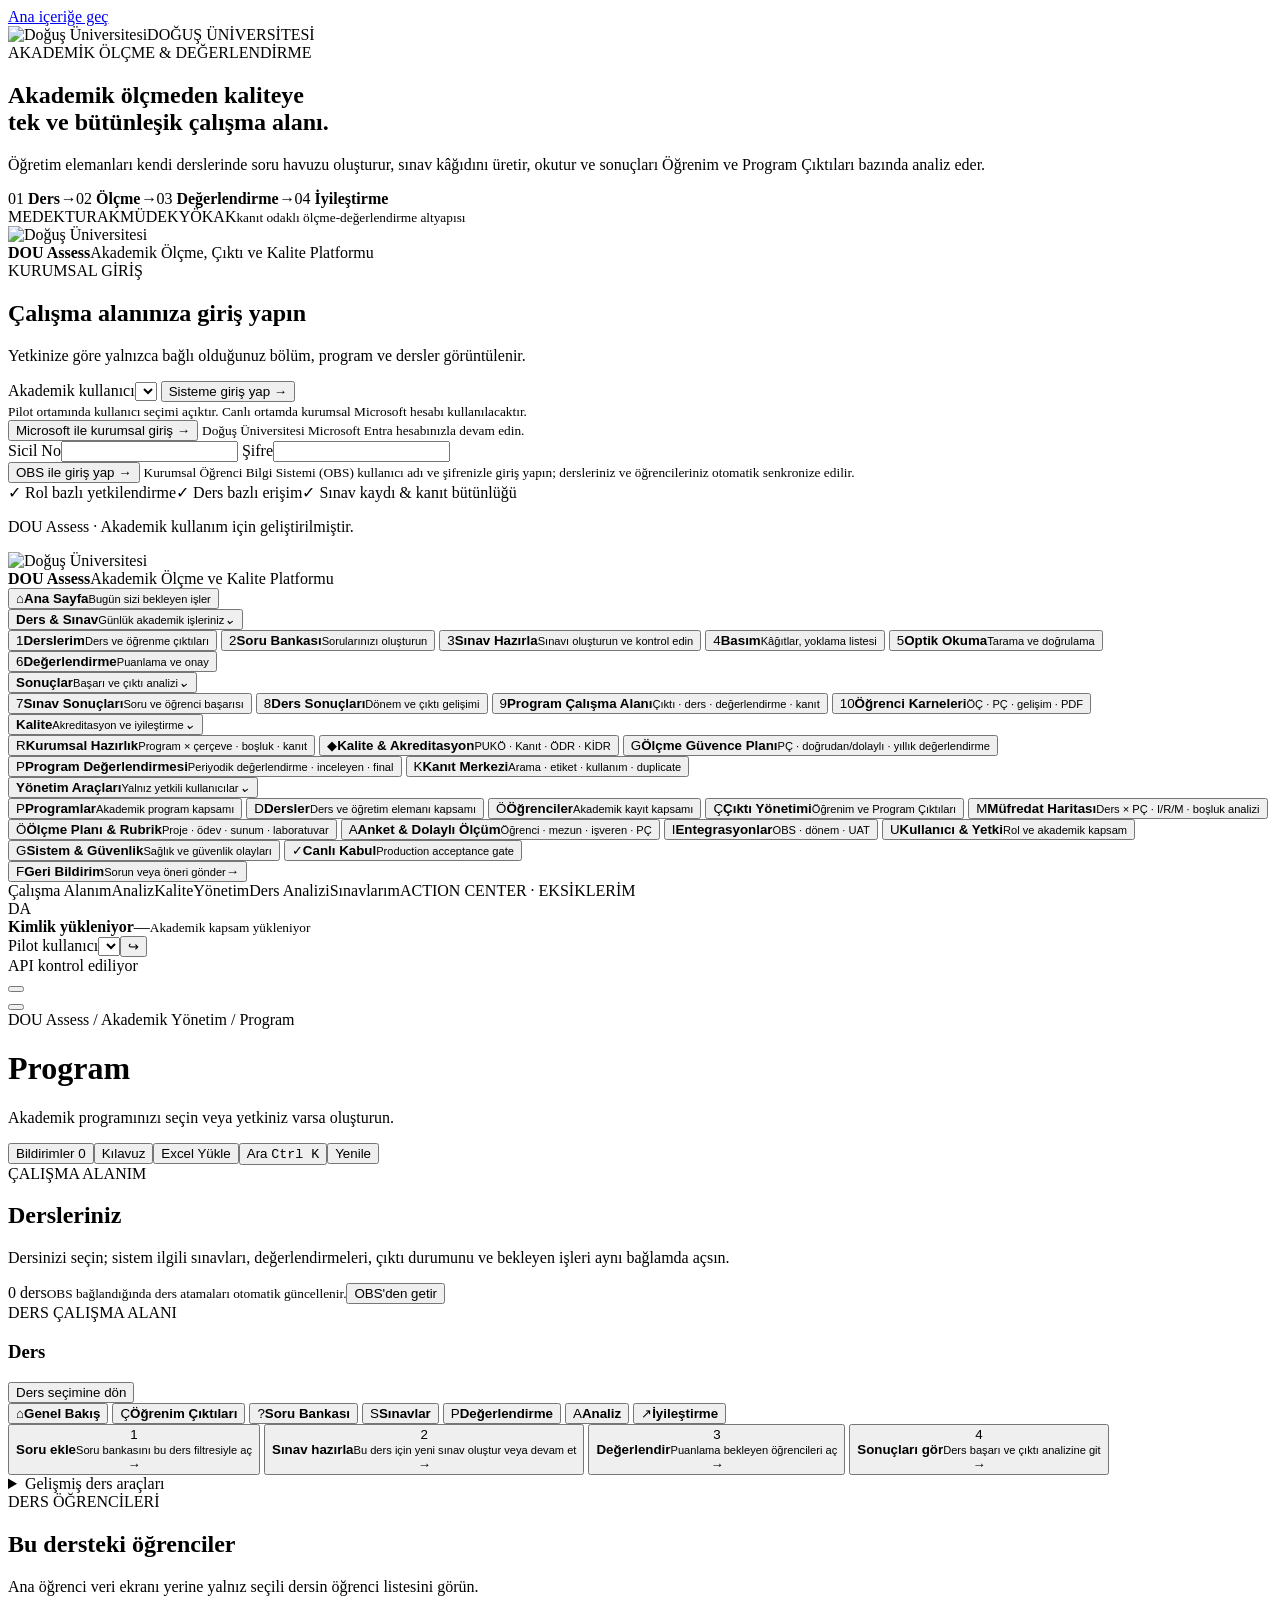
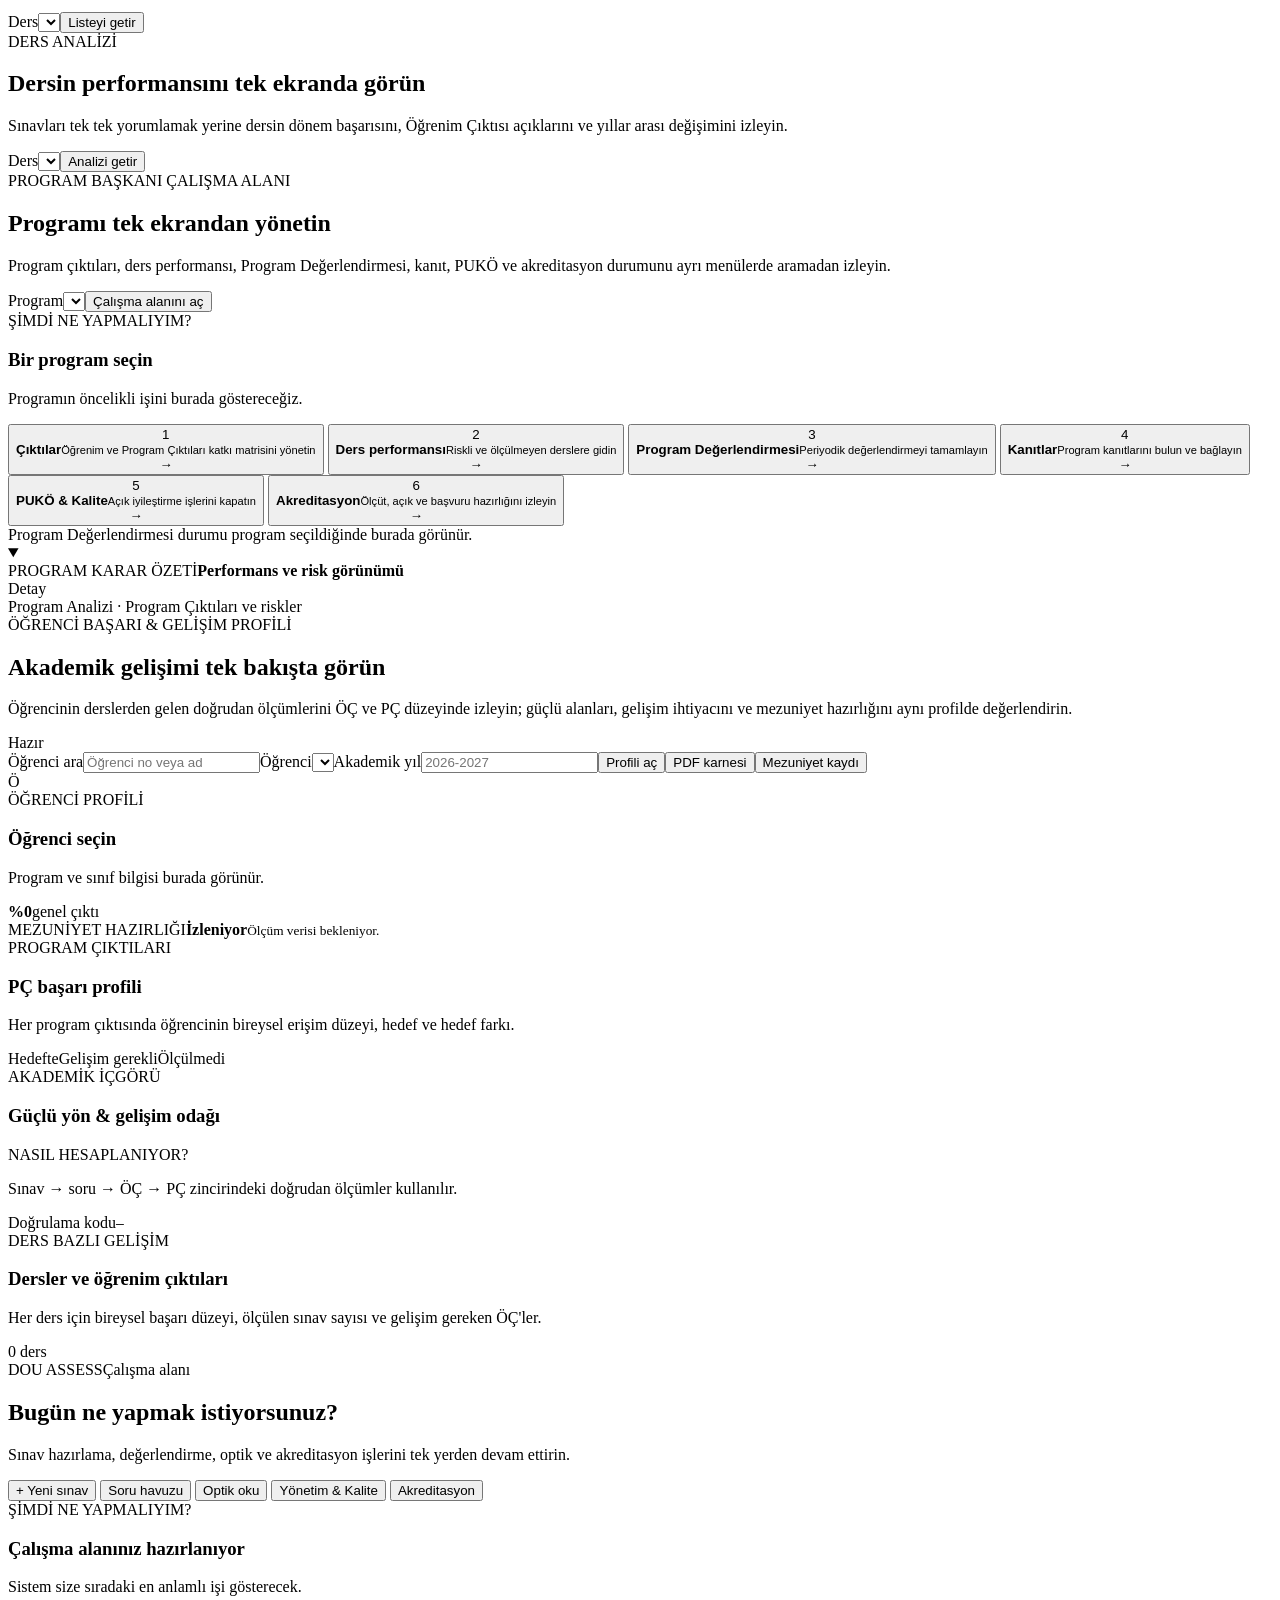
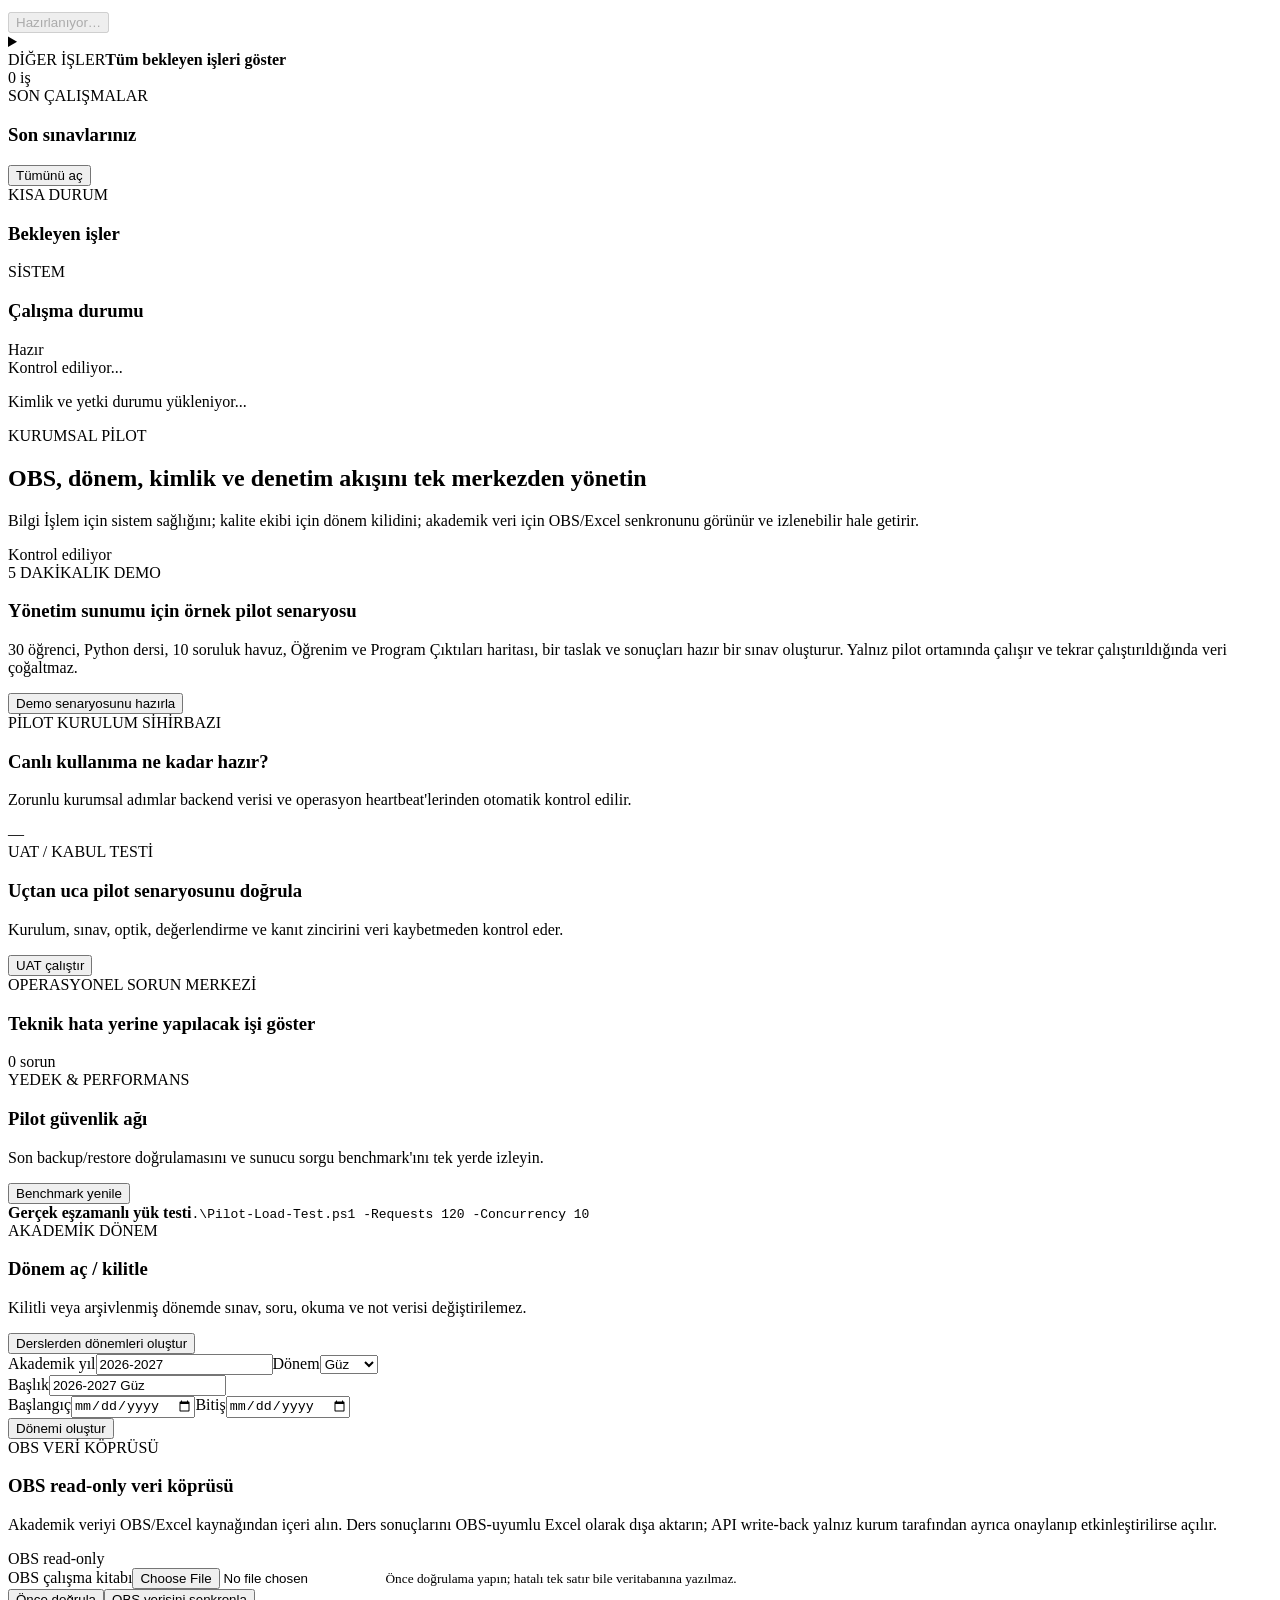
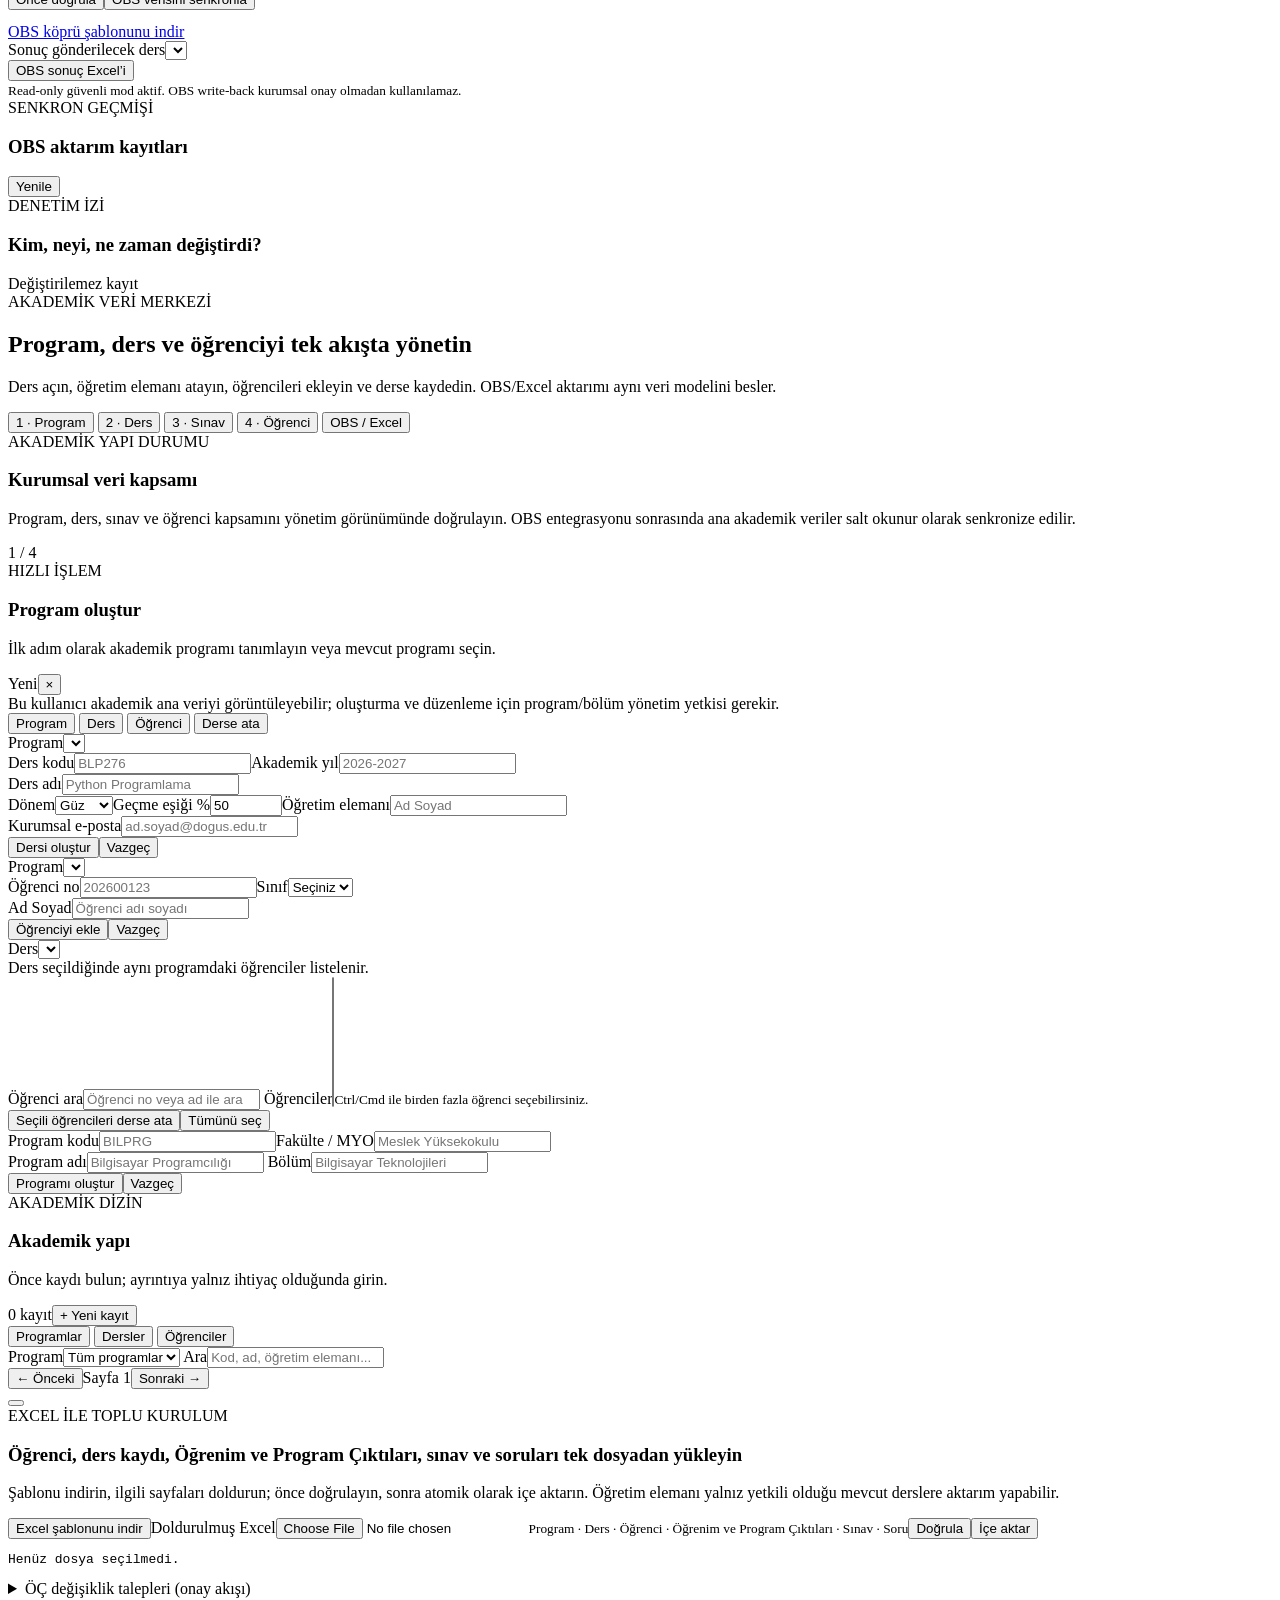
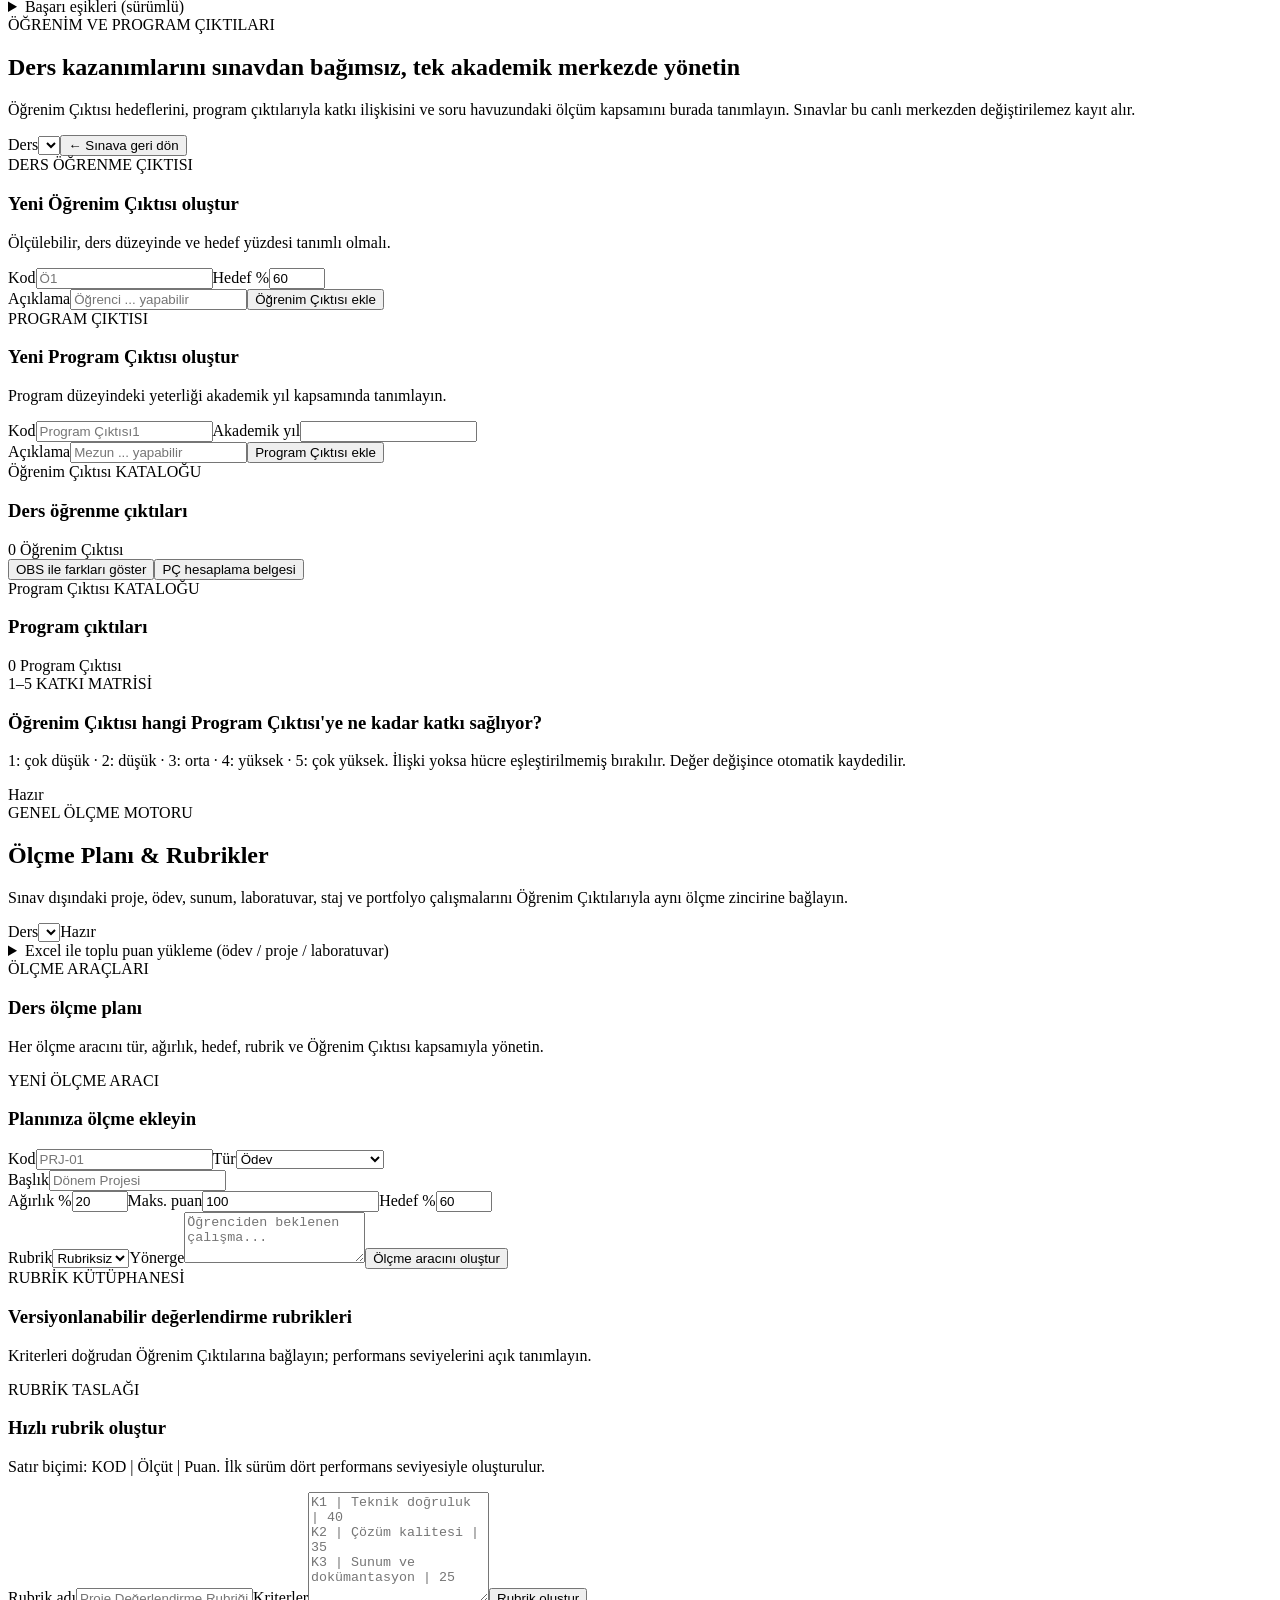
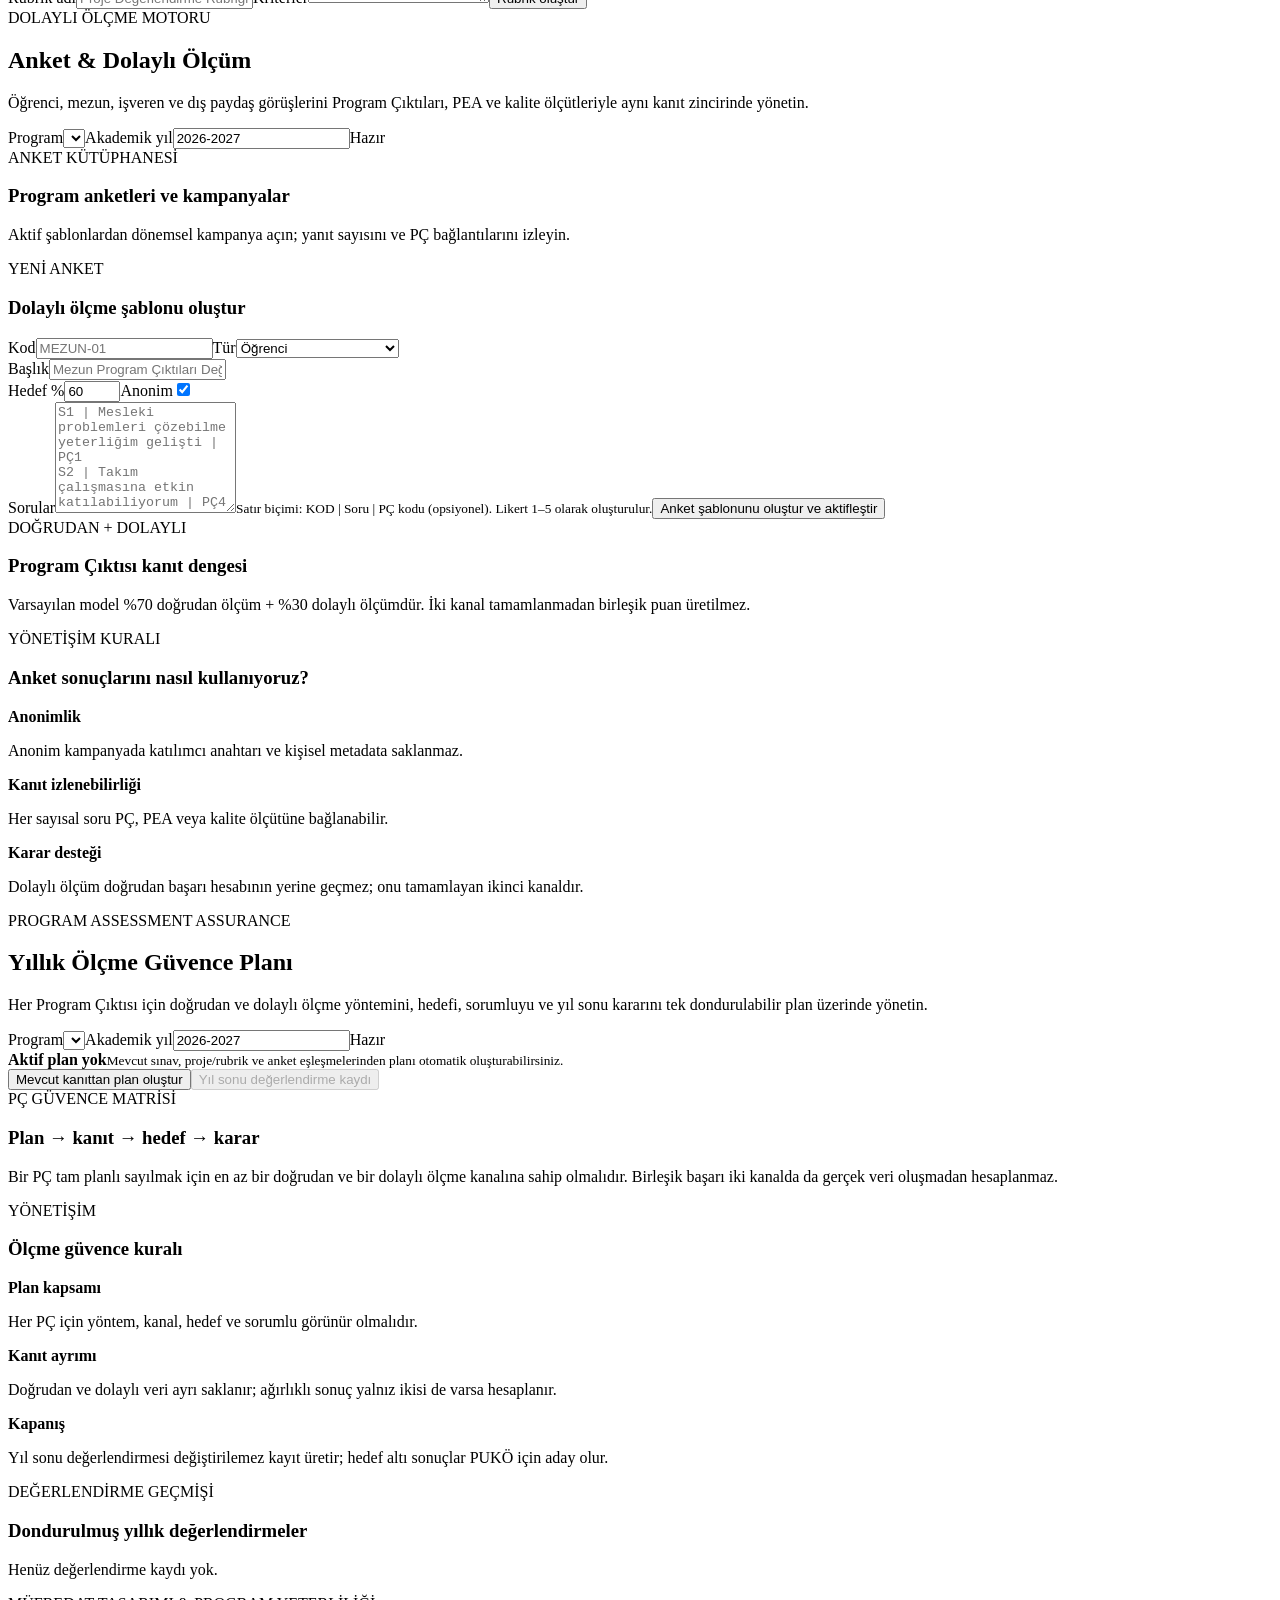
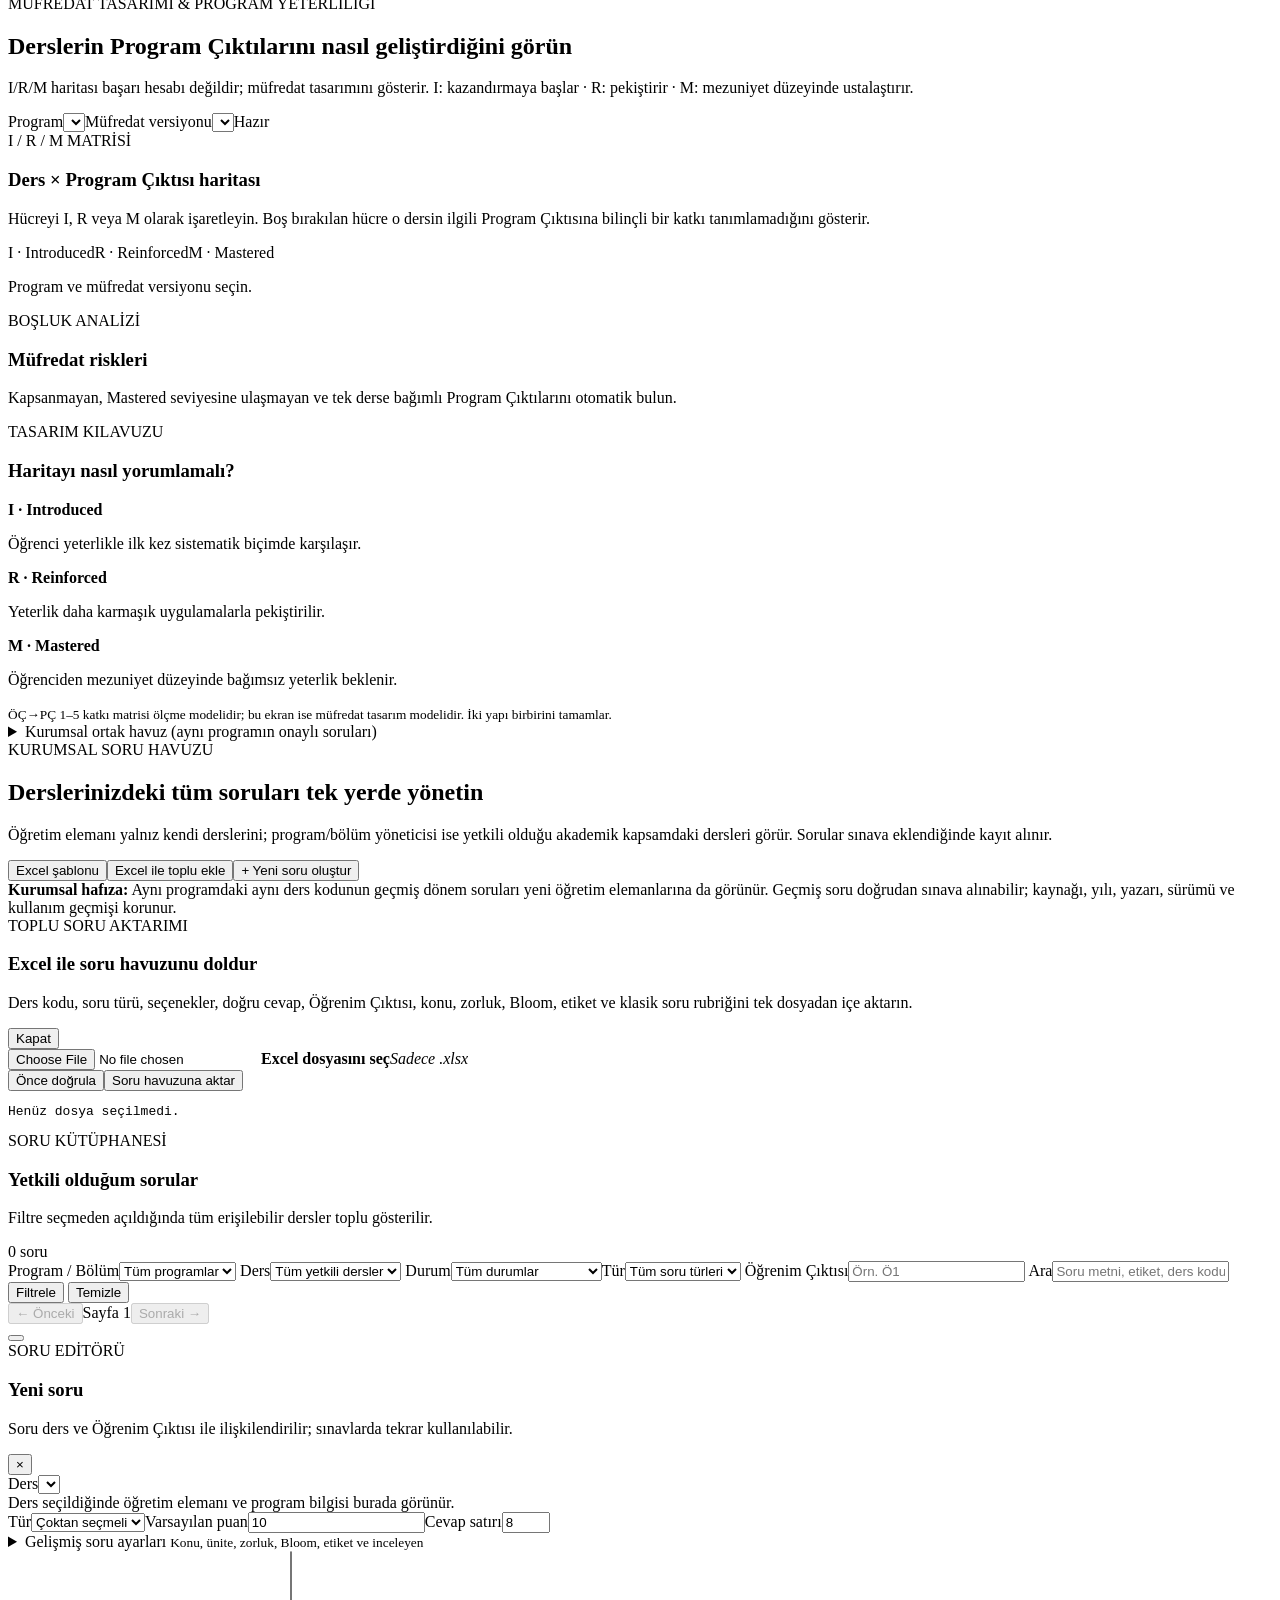
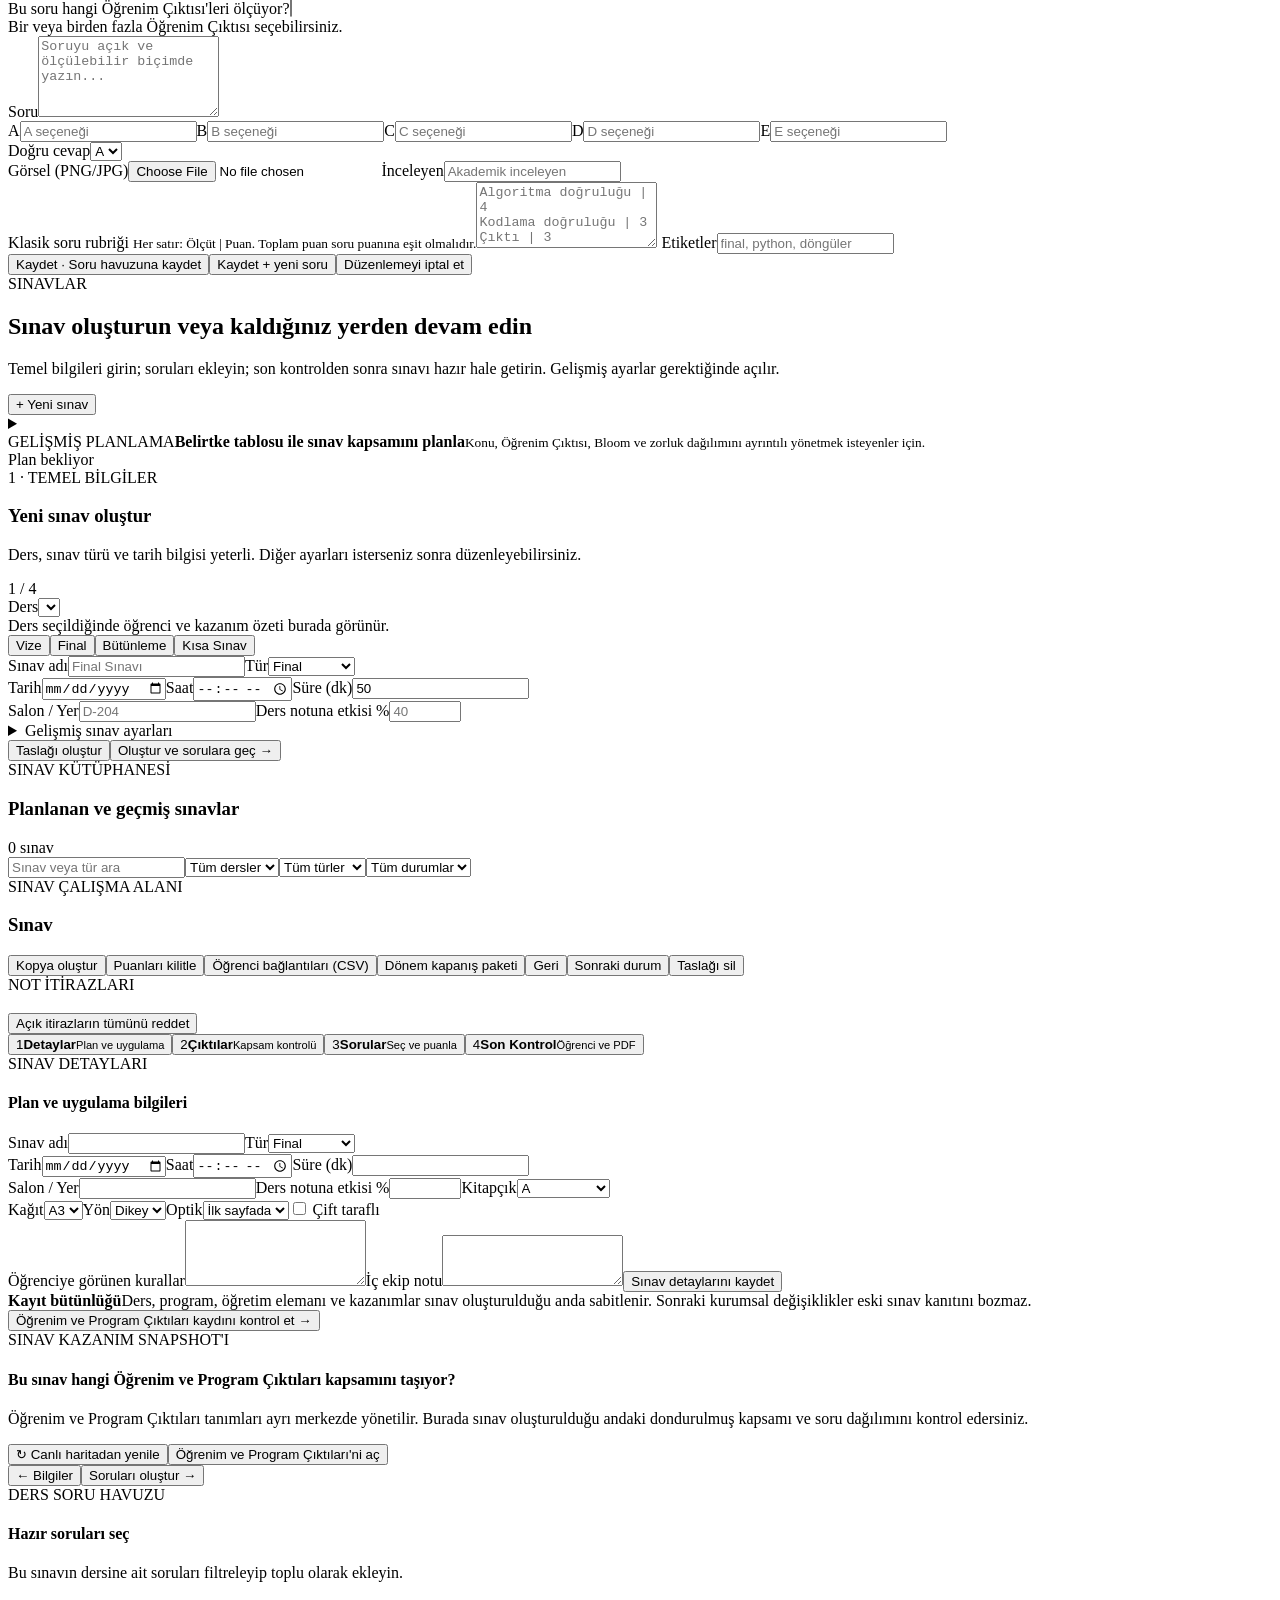
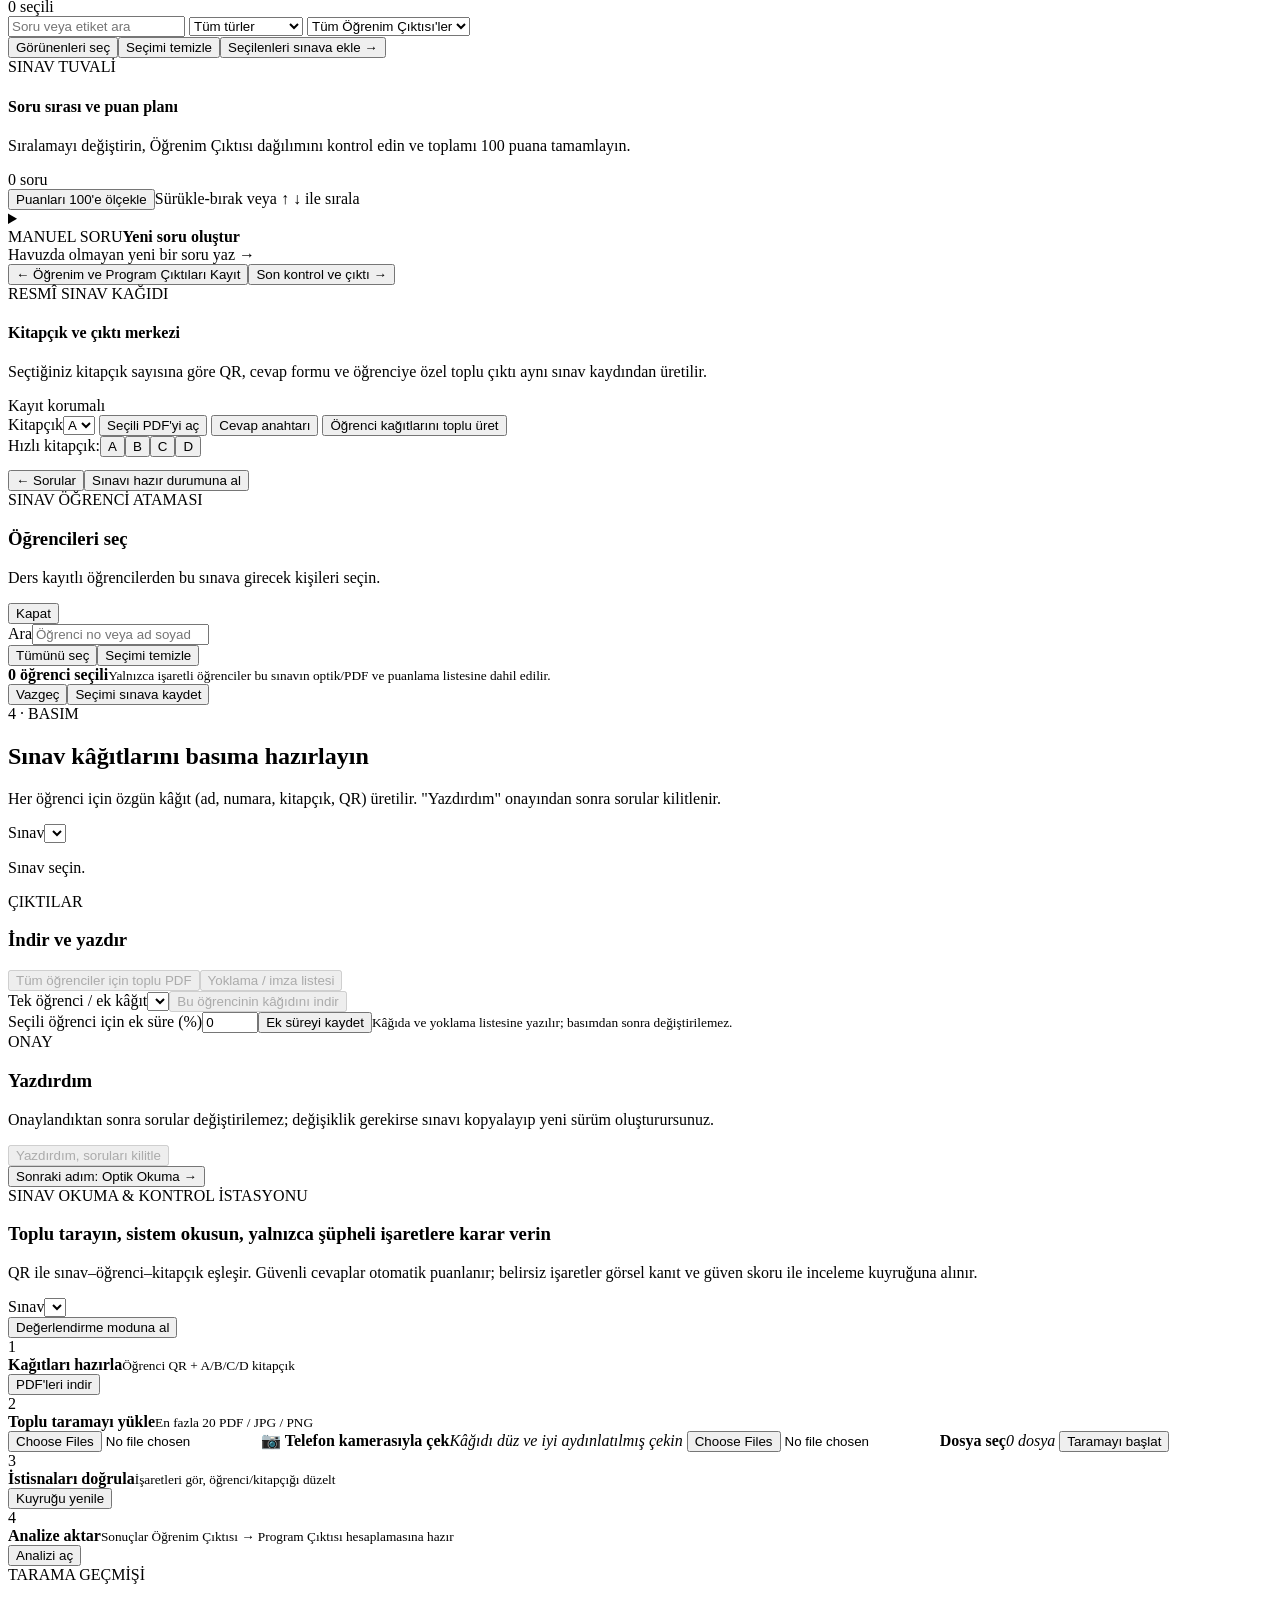
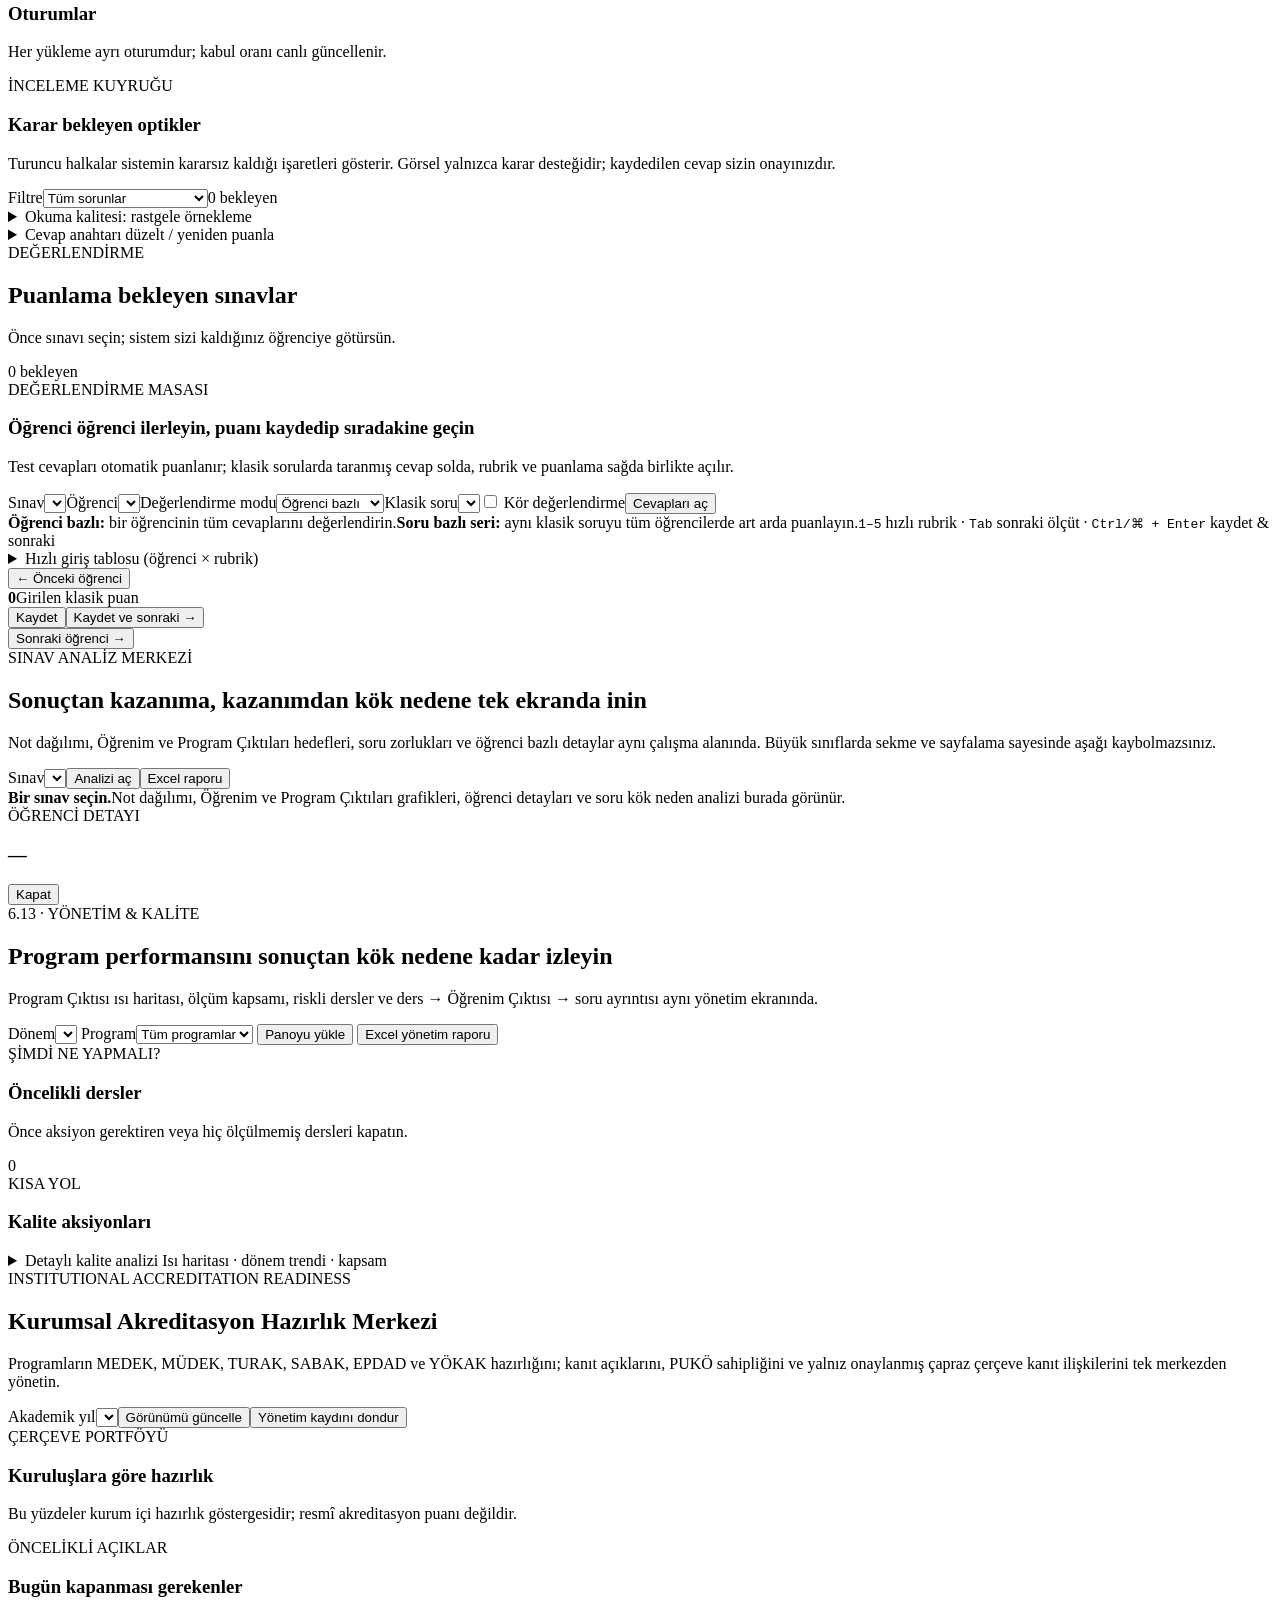
==== commit 91ec13ae: "Arayüz: kalan İngilizce başlık ve durum etiketleri Türkçe (ölçme motoru, doğrudan/dolaylı, çerçeve, " ====
--- a/app/static/index.html
+++ b/app/static/index.html
@@ -415,7 +415,7 @@
     </section>
 
     <section id="page-assessmentmeasures" class="page assessment-measures-page reference-workspace-page modern-admin-page">
-      <div class="assessment-measure-hero card"><div><span class="eyebrow">GENERIC ASSESSMENT ENGINE</span><h2>Ölçme Planı & Rubrikler</h2><p class="muted">Sınav dışındaki proje, ödev, sunum, laboratuvar, staj ve portfolyo çalışmalarını Öğrenim Çıktılarıyla aynı ölçme zincirine bağlayın.</p></div><div class="assessment-measure-filters"><label>Ders<select id="measureCourse"></select></label><span id="measureStatus" class="badge">Hazır</span></div></div>
+      <div class="assessment-measure-hero card"><div><span class="eyebrow">GENEL ÖLÇME MOTORU</span><h2>Ölçme Planı & Rubrikler</h2><p class="muted">Sınav dışındaki proje, ödev, sunum, laboratuvar, staj ve portfolyo çalışmalarını Öğrenim Çıktılarıyla aynı ölçme zincirine bağlayın.</p></div><div class="assessment-measure-filters"><label>Ders<select id="measureCourse"></select></label><span id="measureStatus" class="badge">Hazır</span></div></div>
       <div id="measureSummary" class="curriculum-map-summary"></div>
       <details id="measureImportCard" class="card"><summary>Excel ile toplu puan yükleme (ödev / proje / laboratuvar)</summary><p class="muted">Şablonu indirin, puanları doldurun, önce doğrulayın, sonra yükleyin. Hatalı satır varsa hiçbir puan kaydedilmez ve hata listesi gösterilir.</p>
         <div class="row"><label>Ölçme aracı<select id="measureImportSelect"></select></label><button id="measureTemplateBtn" class="ghost" type="button">Şablonu indir</button></div>
@@ -434,7 +434,7 @@
     </section>
 
     <section id="page-surveys" class="page survey-page reference-workspace-page modern-admin-page">
-      <div class="card survey-hero"><div><span class="eyebrow">INDIRECT ASSESSMENT ENGINE</span><h2>Anket & Dolaylı Ölçüm</h2><p class="muted">Öğrenci, mezun, işveren ve dış paydaş görüşlerini Program Çıktıları, PEA ve kalite ölçütleriyle aynı kanıt zincirinde yönetin.</p></div><div class="survey-filters"><label>Program<select id="surveyProgram"></select></label><label>Akademik yıl<input id="surveyYear" value="2026-2027"></label><span id="surveyStatus" class="badge">Hazır</span></div></div>
+      <div class="card survey-hero"><div><span class="eyebrow">DOLAYLI ÖLÇME MOTORU</span><h2>Anket & Dolaylı Ölçüm</h2><p class="muted">Öğrenci, mezun, işveren ve dış paydaş görüşlerini Program Çıktıları, PEA ve kalite ölçütleriyle aynı kanıt zincirinde yönetin.</p></div><div class="survey-filters"><label>Program<select id="surveyProgram"></select></label><label>Akademik yıl<input id="surveyYear" value="2026-2027"></label><span id="surveyStatus" class="badge">Hazır</span></div></div>
       <div id="surveySummary" class="curriculum-map-summary"></div>
       <div class="survey-layout">
         <div class="card"><div class="section-head"><div><span class="eyebrow">ANKET KÜTÜPHANESİ</span><h3>Program anketleri ve kampanyalar</h3><p class="muted">Aktif şablonlardan dönemsel kampanya açın; yanıt sayısını ve PÇ bağlantılarını izleyin.</p></div></div><div id="surveyList"></div></div>
@@ -442,7 +442,7 @@
 S2 | Takım çalışmasına etkin katılabiliyorum | PÇ4" required></textarea><small>Satır biçimi: KOD | Soru | PÇ kodu (opsiyonel). Likert 1–5 olarak oluşturulur.</small></label><button class="primary" type="submit">Anket şablonunu oluştur ve aktifleştir</button></form></div>
       </div>
       <div class="grid2 survey-bottom">
-        <div class="card"><div class="section-head"><div><span class="eyebrow">DIRECT + INDIRECT</span><h3>Program Çıktısı kanıt dengesi</h3><p class="muted">Varsayılan model %70 doğrudan ölçüm + %30 dolaylı ölçümdür. İki kanal tamamlanmadan birleşik puan üretilmez.</p></div></div><div id="surveyEvidenceMix"></div></div>
+        <div class="card"><div class="section-head"><div><span class="eyebrow">DOĞRUDAN + DOLAYLI</span><h3>Program Çıktısı kanıt dengesi</h3><p class="muted">Varsayılan model %70 doğrudan ölçüm + %30 dolaylı ölçümdür. İki kanal tamamlanmadan birleşik puan üretilmez.</p></div></div><div id="surveyEvidenceMix"></div></div>
         <div class="card"><div class="section-head"><div><span class="eyebrow">YÖNETİŞİM KURALI</span><h3>Anket sonuçlarını nasıl kullanıyoruz?</h3></div></div><div class="survey-guide"><article><b>Anonimlik</b><p>Anonim kampanyada katılımcı anahtarı ve kişisel metadata saklanmaz.</p></article><article><b>Kanıt izlenebilirliği</b><p>Her sayısal soru PÇ, PEA veya kalite ölçütüne bağlanabilir.</p></article><article><b>Karar desteği</b><p>Dolaylı ölçüm doğrudan başarı hesabının yerine geçmez; onu tamamlayan ikinci kanaldır.</p></article></div></div>
       </div>
     </section>
@@ -454,7 +454,7 @@
       <div class="card"><div class="section-head"><div><span class="eyebrow">PÇ GÜVENCE MATRİSİ</span><h3>Plan → kanıt → hedef → karar</h3><p class="muted">Bir PÇ tam planlı sayılmak için en az bir doğrudan ve bir dolaylı ölçme kanalına sahip olmalıdır. Birleşik başarı iki kanalda da gerçek veri oluşmadan hesaplanmaz.</p></div></div><div id="assessmentAssuranceMatrix"></div></div>
       <div class="grid2 assessment-assurance-bottom">
         <div class="card"><div class="section-head"><div><span class="eyebrow">YÖNETİŞİM</span><h3>Ölçme güvence kuralı</h3></div></div><div class="survey-guide"><article><b>Plan kapsamı</b><p>Her PÇ için yöntem, kanal, hedef ve sorumlu görünür olmalıdır.</p></article><article><b>Kanıt ayrımı</b><p>Doğrudan ve dolaylı veri ayrı saklanır; ağırlıklı sonuç yalnız ikisi de varsa hesaplanır.</p></article><article><b>Kapanış</b><p>Yıl sonu değerlendirmesi değiştirilemez kayıt üretir; hedef altı sonuçlar PUKÖ için aday olur.</p></article></div></div>
-        <div class="card"><div class="section-head"><div><span class="eyebrow">REVIEW GEÇMİŞİ</span><h3>Dondurulmuş yıllık değerlendirmeler</h3></div></div><div id="assessmentAssuranceReviews"><p class="muted">Henüz değerlendirme kaydı yok.</p></div></div>
+        <div class="card"><div class="section-head"><div><span class="eyebrow">DEĞERLENDİRME GEÇMİŞİ</span><h3>Dondurulmuş yıllık değerlendirmeler</h3></div></div><div id="assessmentAssuranceReviews"><p class="muted">Henüz değerlendirme kaydı yok.</p></div></div>
       </div>
     </section>
 
@@ -469,7 +469,7 @@
         <div id="curriculumMapMatrix" class="curriculum-map-matrix"><p class="muted">Program ve müfredat versiyonu seçin.</p></div>
       </div>
       <div class="grid2 curriculum-map-bottom">
-        <div class="card"><div class="section-head"><div><span class="eyebrow">GAP ANALİZİ</span><h3>Müfredat riskleri</h3><p class="muted">Kapsanmayan, Mastered seviyesine ulaşmayan ve tek derse bağımlı Program Çıktılarını otomatik bulun.</p></div></div><div id="curriculumMapGaps"></div></div>
+        <div class="card"><div class="section-head"><div><span class="eyebrow">BOŞLUK ANALİZİ</span><h3>Müfredat riskleri</h3><p class="muted">Kapsanmayan, Mastered seviyesine ulaşmayan ve tek derse bağımlı Program Çıktılarını otomatik bulun.</p></div></div><div id="curriculumMapGaps"></div></div>
         <div class="card"><div class="section-head"><div><span class="eyebrow">TASARIM KILAVUZU</span><h3>Haritayı nasıl yorumlamalı?</h3></div></div><div class="curriculum-map-guide"><article><b>I · Introduced</b><p>Öğrenci yeterlikle ilk kez sistematik biçimde karşılaşır.</p></article><article><b>R · Reinforced</b><p>Yeterlik daha karmaşık uygulamalarla pekiştirilir.</p></article><article><b>M · Mastered</b><p>Öğrenciden mezuniyet düzeyinde bağımsız yeterlik beklenir.</p></article><small>ÖÇ→PÇ 1–5 katkı matrisi ölçme modelidir; bu ekran ise müfredat tasarım modelidir. İki yapı birbirini tamamlar.</small></div></div>
       </div>
     </section>
@@ -779,16 +779,16 @@
       </div>
       <div id="irKpis" class="ir-kpis"></div>
       <div class="ir-grid ir-grid-main">
-        <section class="card"><div class="section-head"><div><span class="eyebrow">FRAMEWORK PORTFÖYÜ</span><h3>Kuruluşlara göre hazırlık</h3><p class="muted">Bu yüzdeler kurum içi hazırlık göstergesidir; resmî akreditasyon puanı değildir.</p></div></div><div id="irFrameworks" class="ir-frameworks"></div></section>
+        <section class="card"><div class="section-head"><div><span class="eyebrow">ÇERÇEVE PORTFÖYÜ</span><h3>Kuruluşlara göre hazırlık</h3><p class="muted">Bu yüzdeler kurum içi hazırlık göstergesidir; resmî akreditasyon puanı değildir.</p></div></div><div id="irFrameworks" class="ir-frameworks"></div></section>
         <section class="card"><div class="section-head"><div><span class="eyebrow">ÖNCELİKLİ AÇIKLAR</span><h3>Bugün kapanması gerekenler</h3></div><span id="irGapCount" class="badge">0 açık</span></div><div id="irGaps" class="ir-gap-list"></div></section>
       </div>
       <section class="card ir-timeline-card"><div class="section-head"><div><span class="eyebrow">RESMÎ SÜREÇ TAKVİMİ</span><h3>Yaklaşan akreditasyon tarihleri</h3><p class="muted">TURAK, SABAK ve EPDAD'ın güncel resmî 2026 takvimlerinden izlenir. Programa özel kuruluş yazıları her zaman önceliklidir.</p></div><span id="irTimelineAsOf" class="badge">—</span></div><div id="irTimeline" class="ir-timeline"></div></section>
       <section class="card"><div class="section-head"><div><span class="eyebrow">PROGRAM PORTFÖYÜ</span><h3>Program bazlı hazırlık</h3><p class="muted">En düşük hazırlık ve en yüksek açık sayısı önce gösterilir.</p></div></div><div class="table-scroll"><table class="ir-table"><thead><tr><th>Program</th><th>Birim</th><th>Kuruluş</th><th>Hazırlık</th><th>Kanıt</th><th>Açık</th><th>PUKÖ</th><th>Durum</th></tr></thead><tbody id="irPrograms"></tbody></table></div></section>
       <div class="ir-grid">
         <section class="card"><div class="section-head"><div><span class="eyebrow">KANIT YENİDEN KULLANIMI</span><h3>Onaylı ortak kanıtlar</h3><p class="muted">Sistem kendiliğinden eşdeğerlik üretmez. Yalnız kalite birimi tarafından onaylanmış crosswalk kayıtları kullanılır.</p></div></div><div id="irReusableEvidence" class="compact-record-list"></div></section>
-        <section class="card"><div class="section-head"><div><span class="eyebrow">CROSS-FRAMEWORK GOVERNANCE</span><h3>Kanıt eşleme onayı</h3></div><span id="irCrosswalkCount" class="badge">0 onaylı</span></div><form id="irCrosswalkForm" class="form premium-form"><div class="row"><label>Kaynak kuruluş<input id="irCrossSrcFamily" placeholder="MEDEK" required></label><label>Kaynak sürüm<input id="irCrossSrcVersion" placeholder="v1.1"></label><label>Kaynak ölçüt<input id="irCrossSrcCode" placeholder="3.2" required></label></div><div class="row"><label>Hedef kuruluş<input id="irCrossDstFamily" placeholder="YÖKAK" required></label><label>Hedef sürüm<input id="irCrossDstVersion" placeholder="2026"></label><label>Hedef ölçüt<input id="irCrossDstCode" placeholder="B.1.5" required></label></div><label>Gerekçe<textarea id="irCrossRationale" rows="2" placeholder="Aynı kanıtın iki çerçevede hangi gerekçeyle destekleyici olduğunu açıklayın."></textarea></label><div class="form-actions"><button class="primary">Taslak eşleme oluştur</button></div></form><div id="irCrosswalks" class="compact-record-list"></div></section>
-      </div>
-      <section class="card"><div class="section-head"><div><span class="eyebrow">YÖNETİM SNAPSHOT'LARI</span><h3>Dondurulmuş kurumsal hazırlık görünümü</h3><p class="muted">Kayıt içeriği SHA-256 ile mühürlenir; geçmiş yönetim görünümü sonradan değişmez.</p></div></div><div id="irSnapshots" class="compact-record-list"></div></section>
+        <section class="card"><div class="section-head"><div><span class="eyebrow">ÇAPRAZ ÇERÇEVE YÖNETİŞİMİ</span><h3>Kanıt eşleme onayı</h3></div><span id="irCrosswalkCount" class="badge">0 onaylı</span></div><form id="irCrosswalkForm" class="form premium-form"><div class="row"><label>Kaynak kuruluş<input id="irCrossSrcFamily" placeholder="MEDEK" required></label><label>Kaynak sürüm<input id="irCrossSrcVersion" placeholder="v1.1"></label><label>Kaynak ölçüt<input id="irCrossSrcCode" placeholder="3.2" required></label></div><div class="row"><label>Hedef kuruluş<input id="irCrossDstFamily" placeholder="YÖKAK" required></label><label>Hedef sürüm<input id="irCrossDstVersion" placeholder="2026"></label><label>Hedef ölçüt<input id="irCrossDstCode" placeholder="B.1.5" required></label></div><label>Gerekçe<textarea id="irCrossRationale" rows="2" placeholder="Aynı kanıtın iki çerçevede hangi gerekçeyle destekleyici olduğunu açıklayın."></textarea></label><div class="form-actions"><button class="primary">Taslak eşleme oluştur</button></div></form><div id="irCrosswalks" class="compact-record-list"></div></section>
+      </div>
+      <section class="card"><div class="section-head"><div><span class="eyebrow">YÖNETİM KAYITLARI</span><h3>Dondurulmuş kurumsal hazırlık görünümü</h3><p class="muted">Kayıt içeriği SHA-256 ile mühürlenir; geçmiş yönetim görünümü sonradan değişmez.</p></div></div><div id="irSnapshots" class="compact-record-list"></div></section>
     </section>
 
     <section id="page-quality360" class="page quality-workspace-page">
@@ -1000,7 +1000,7 @@
     </section>
 
     <section id="page-evidencehub" class="page evidence-hub-page reference-workspace-page modern-admin-page">
-      <div class="card"><div class="section-head"><div><span class="eyebrow">EVIDENCE HUB 2.0</span><h2>Kurumsal Kanıt Merkezi</h2><p class="muted">Sınav kanıtlarını, Quality360 dosyalarını ve kontrollü doküman revizyonlarını taşımadan tek arama ve yeniden kullanım yüzeyinde birleştirir.</p></div><button id="evidenceHubDuplicates" class="ghost" type="button">Duplicate SHA</button></div>
+      <div class="card"><div class="section-head"><div><span class="eyebrow">KANIT MERKEZİ</span><h2>Kurumsal Kanıt Merkezi</h2><p class="muted">Sınav kanıtlarını, Quality360 dosyalarını ve kontrollü doküman revizyonlarını taşımadan tek arama ve yeniden kullanım yüzeyinde birleştirir.</p></div><button id="evidenceHubDuplicates" class="ghost" type="button">Duplicate SHA</button></div>
         <div class="evidence-hub-filters"><label>Program<select id="evidenceHubProgram"><option value="">Yetkili tüm programlar</option></select></label><label>Kaynak<select id="evidenceHubSource"><option value="">Tümü</option><option value="exam">Sınav</option><option value="quality">Quality360</option><option value="controlled">Kontrollü doküman</option></select></label><label>Bütünlük<select id="evidenceHubIntegrity"><option value="">Tümü</option><option value="verified">Doğrulanmış</option><option value="unchecked">Kontrol bekliyor</option><option value="mismatch">Hash uyuşmazlığı</option><option value="missing">Dosya eksik</option></select></label><label>Etiket<input id="evidenceHubTag" placeholder="Örn. Program Çıktıları"></label><label class="wide">Ara<input id="evidenceHubQuery" placeholder="Dosya, açıklama, ölçüt veya doküman kodu"></label><button id="evidenceHubSearch" class="primary" type="button">Ara</button><div class="evidence-quick-filters"><button type="button" class="ghost small" data-evidence-health="attention">Eksik / kontrol bekleyen</button><button type="button" class="ghost small" data-evidence-health="verified">Doğrulanmış</button><button type="button" class="ghost small" data-evidence-health="all">Tümü</button></div></div>
         <div id="evidenceHubTarget" class="muted hidden"></div>
       </div>
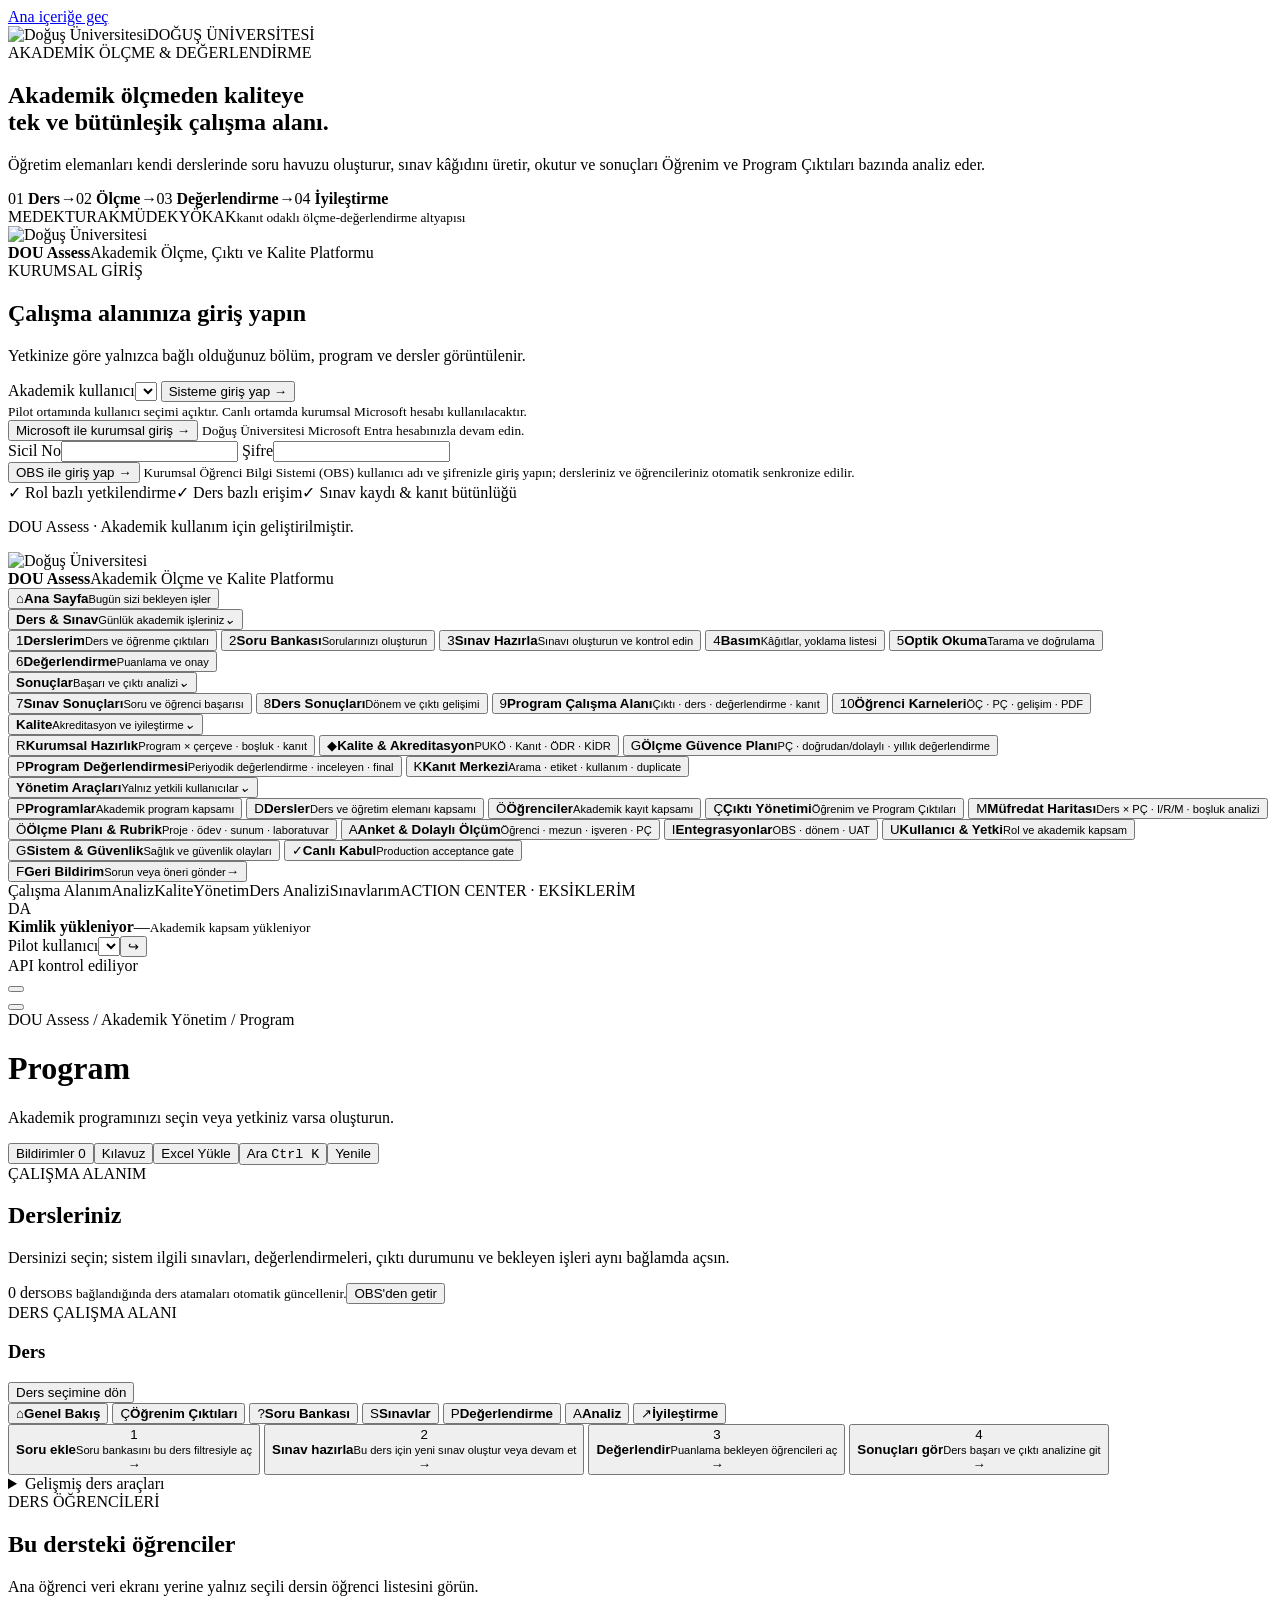
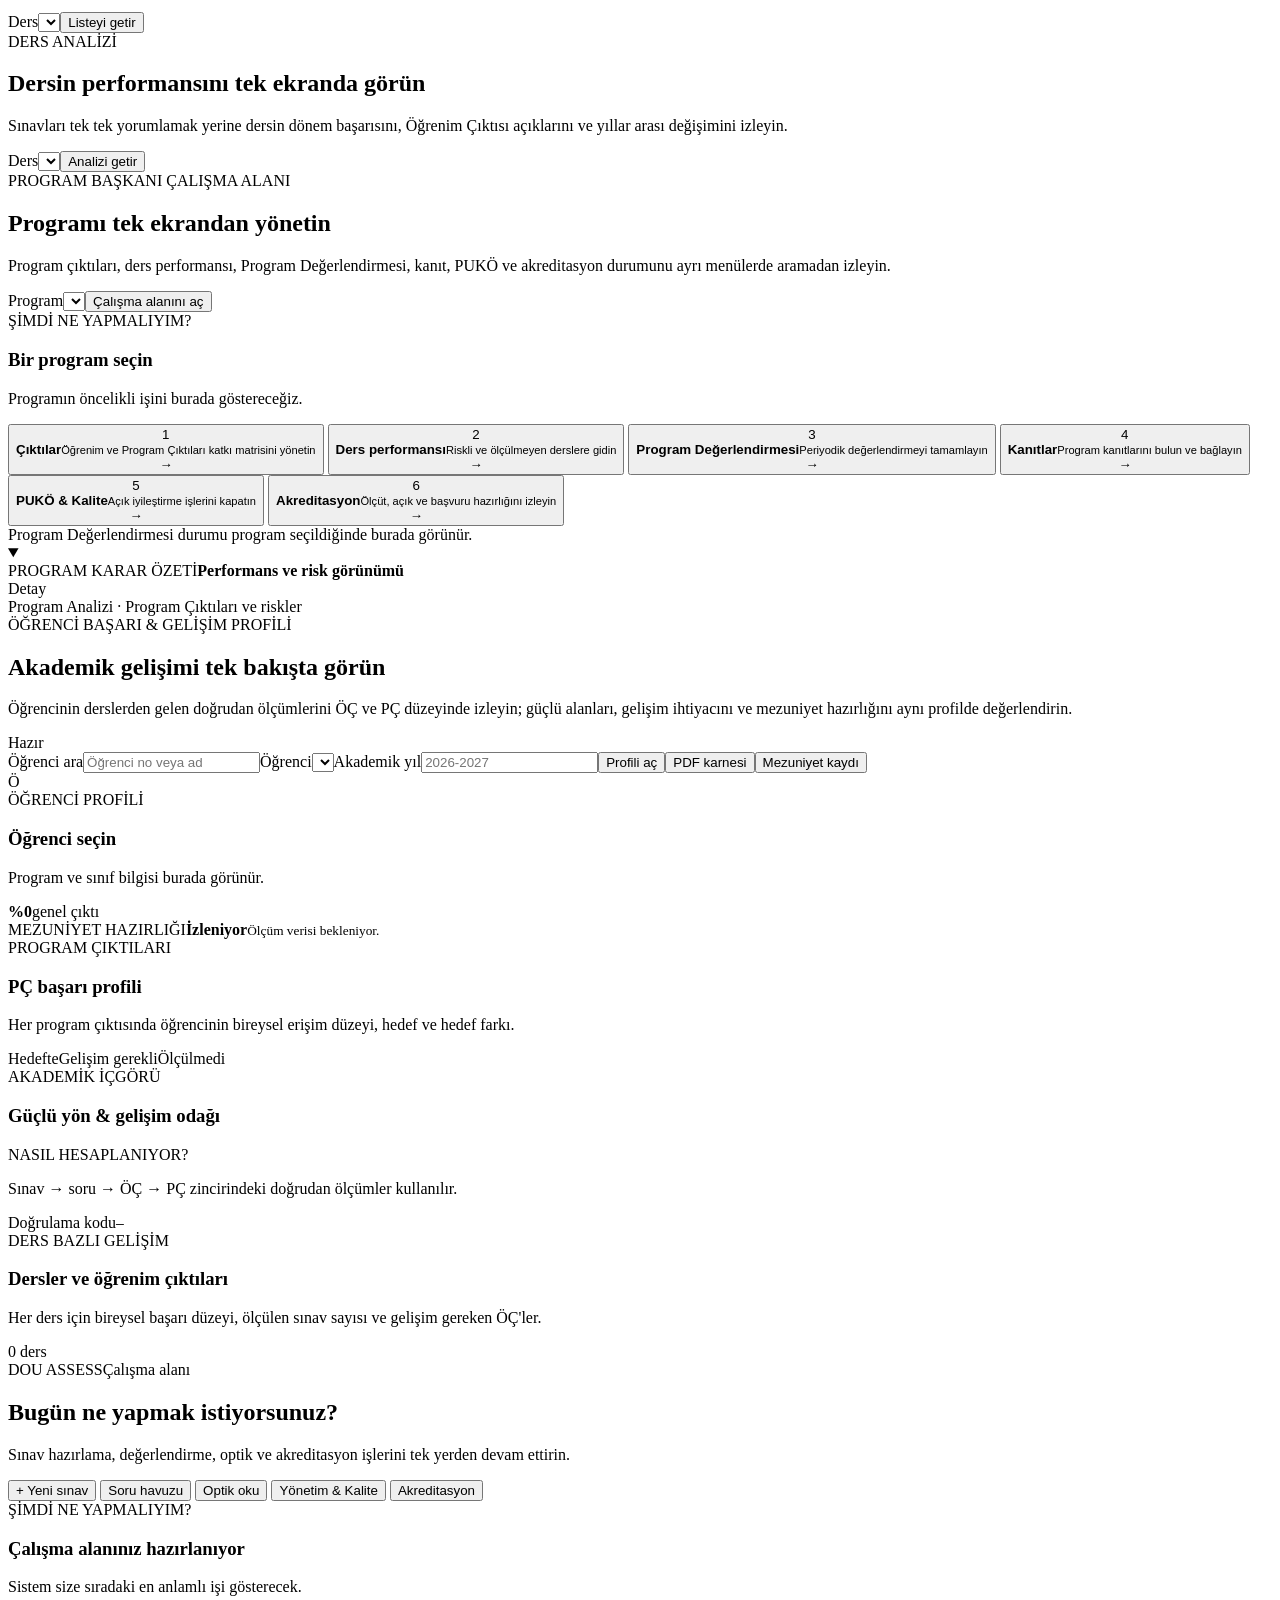
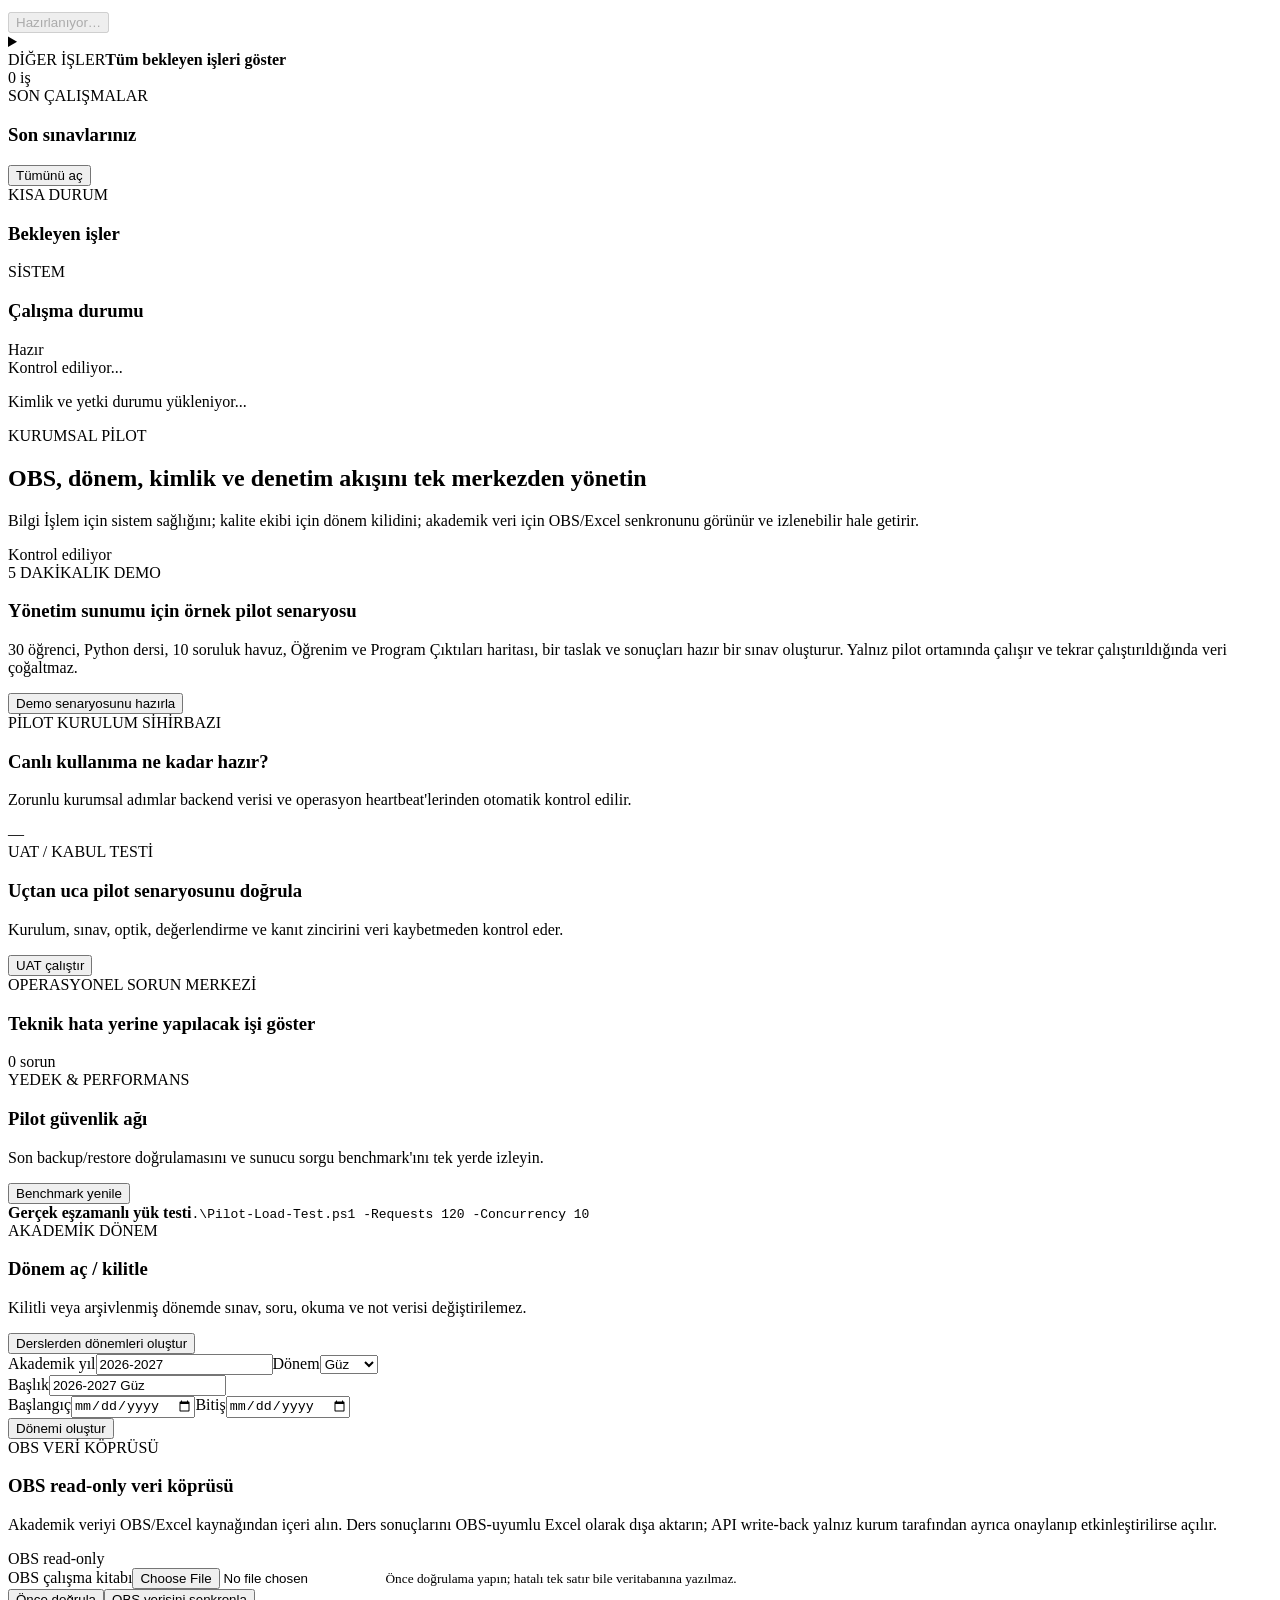
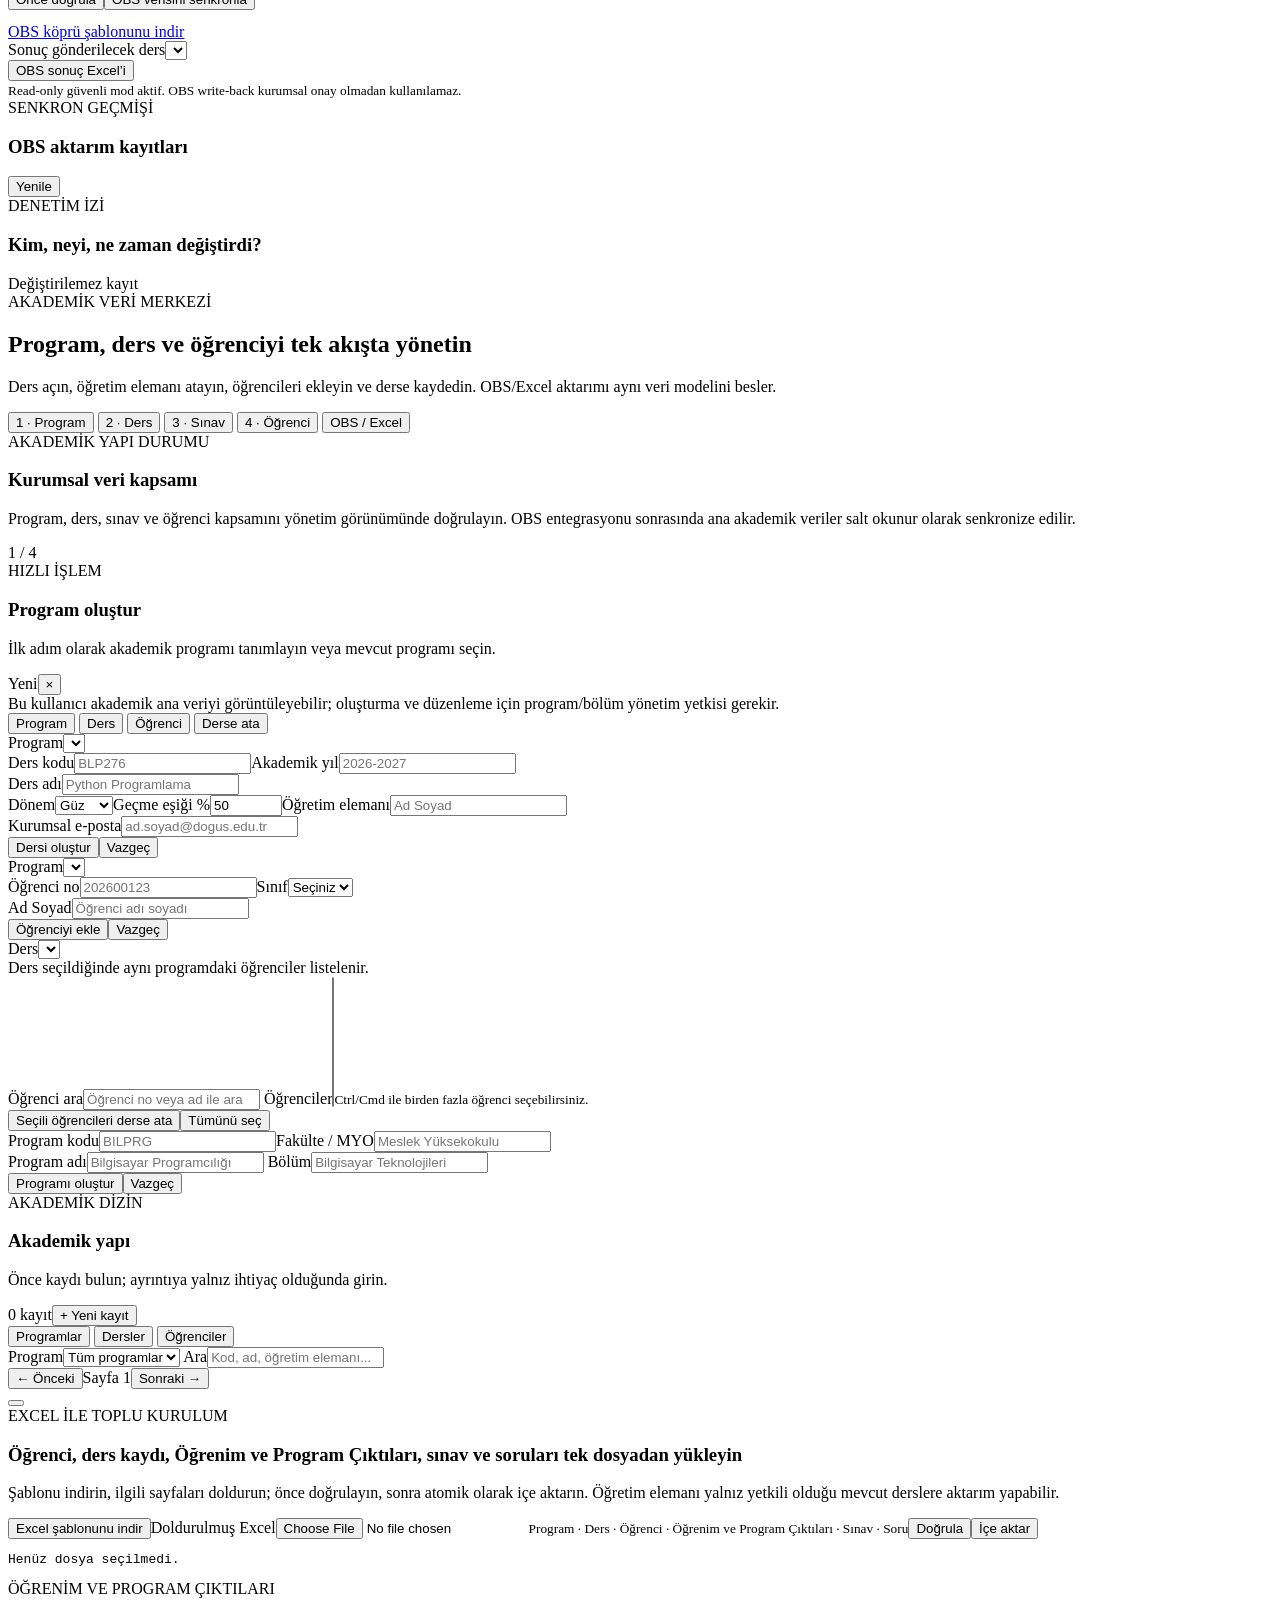
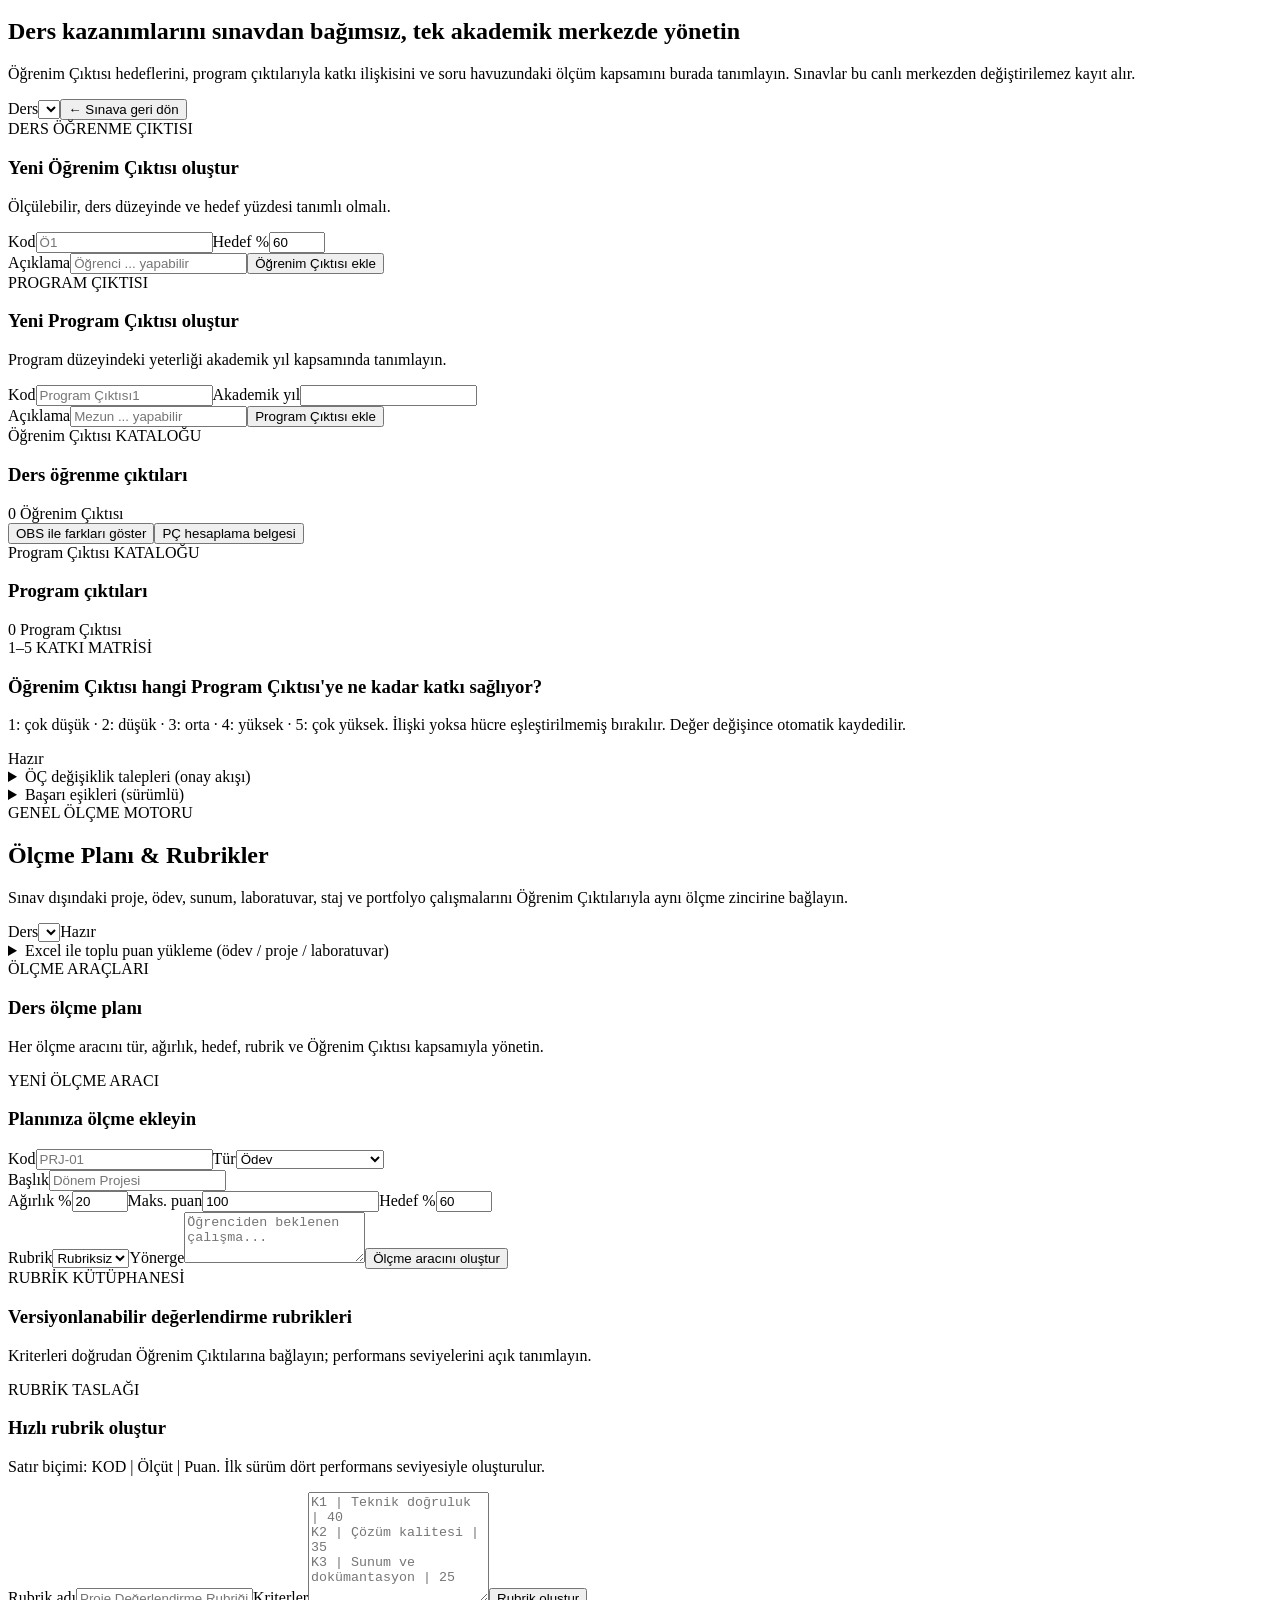
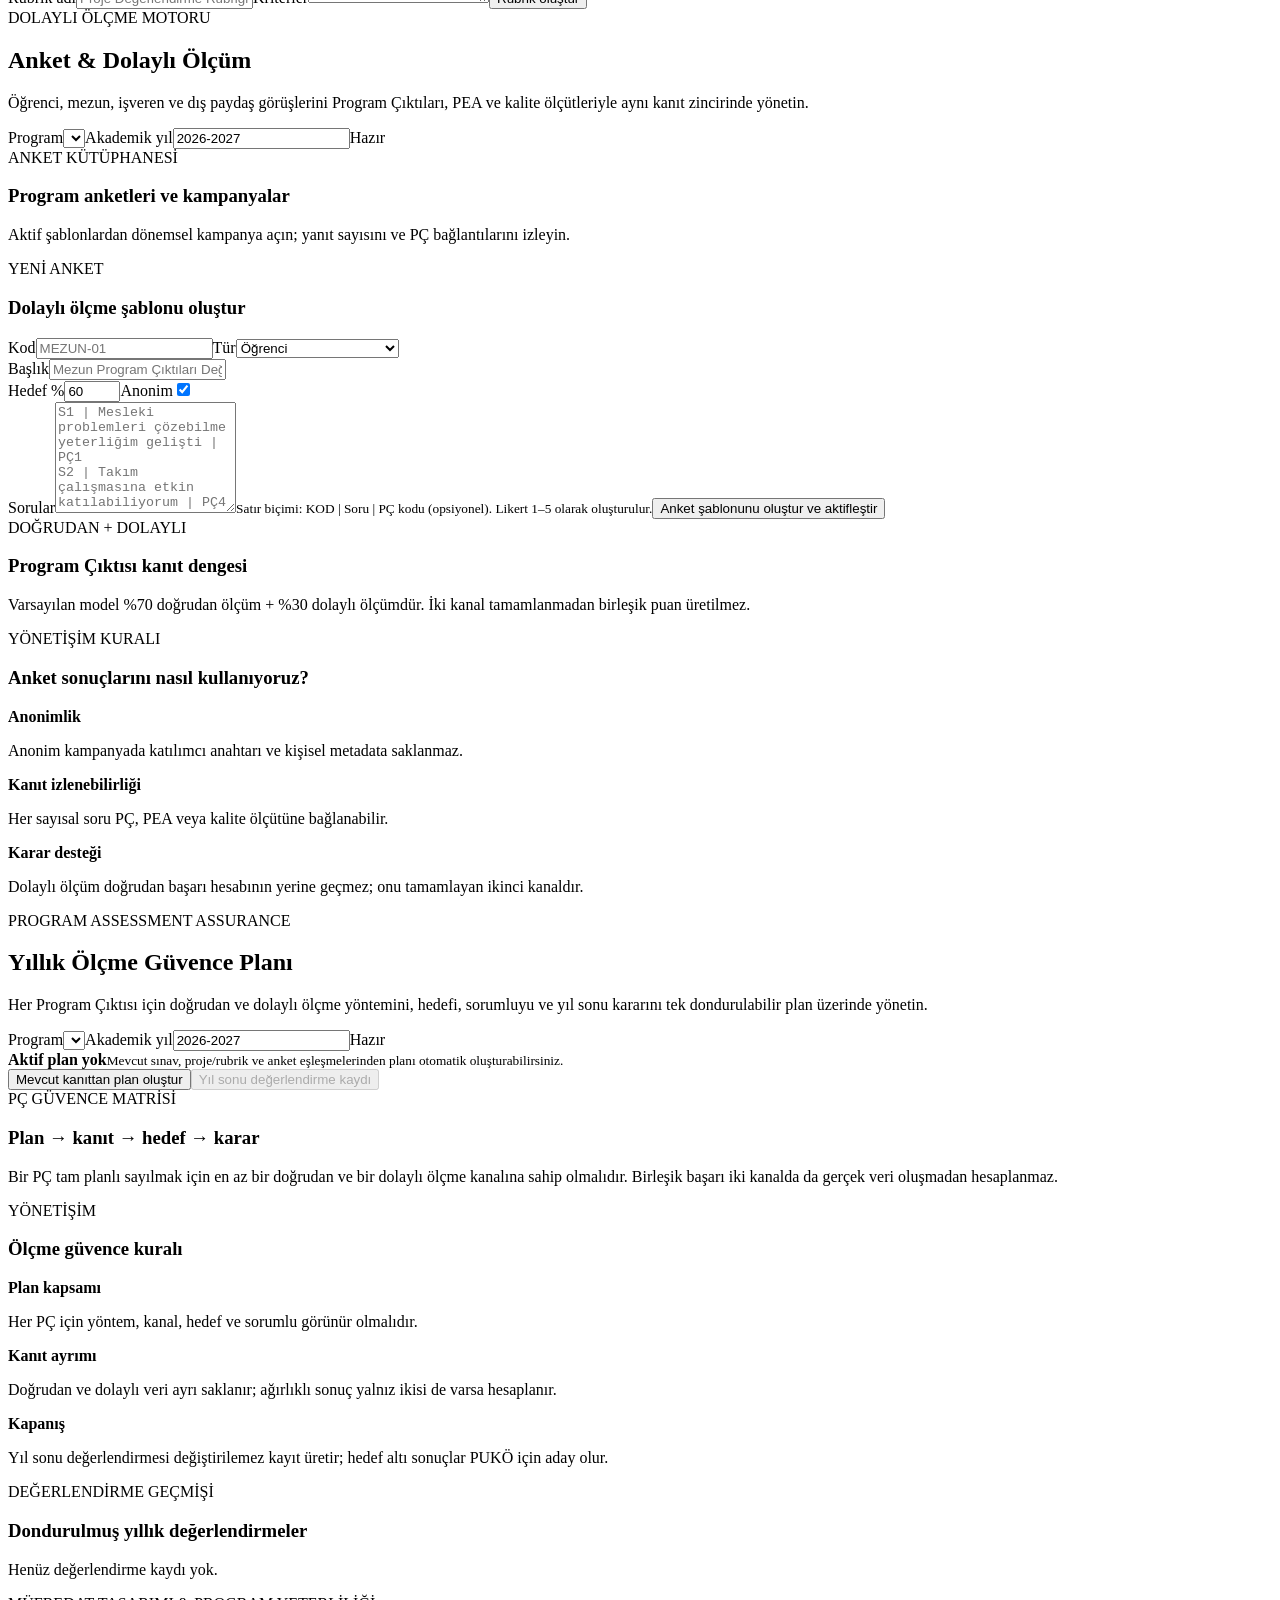
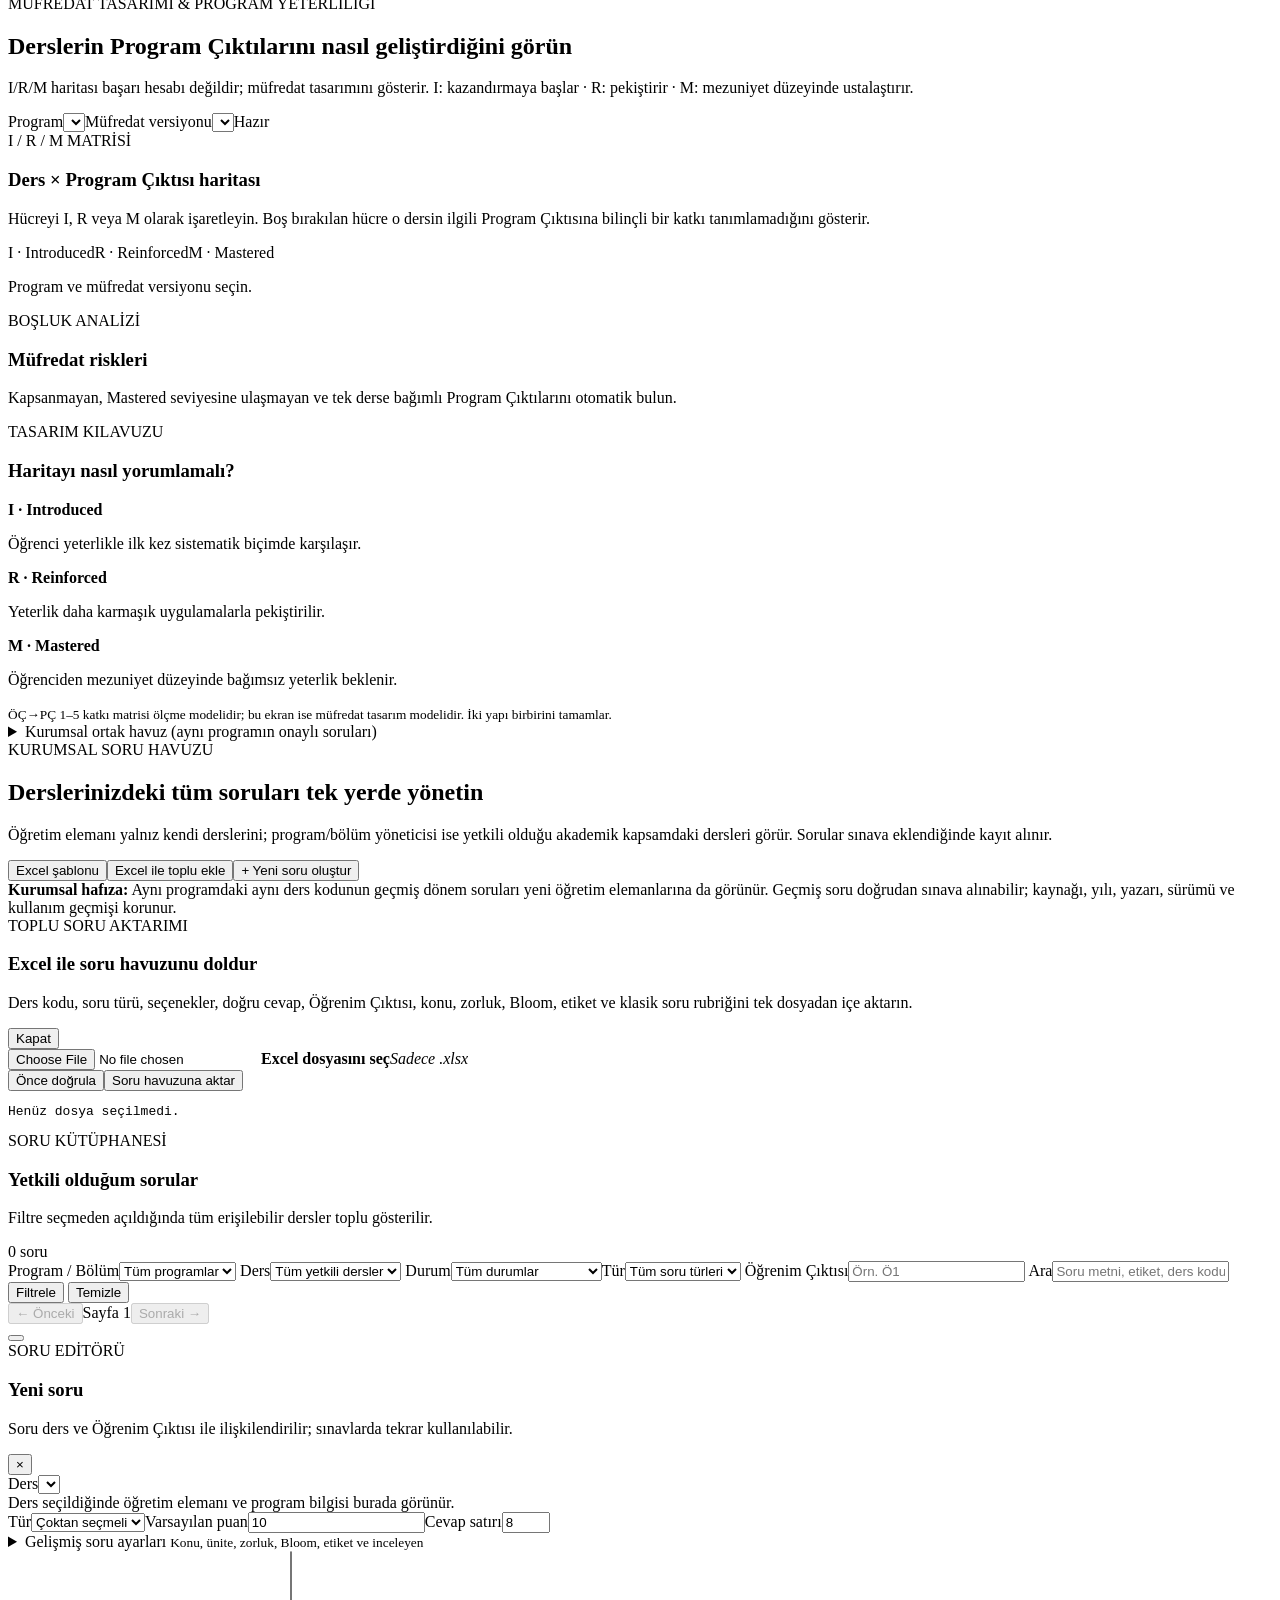
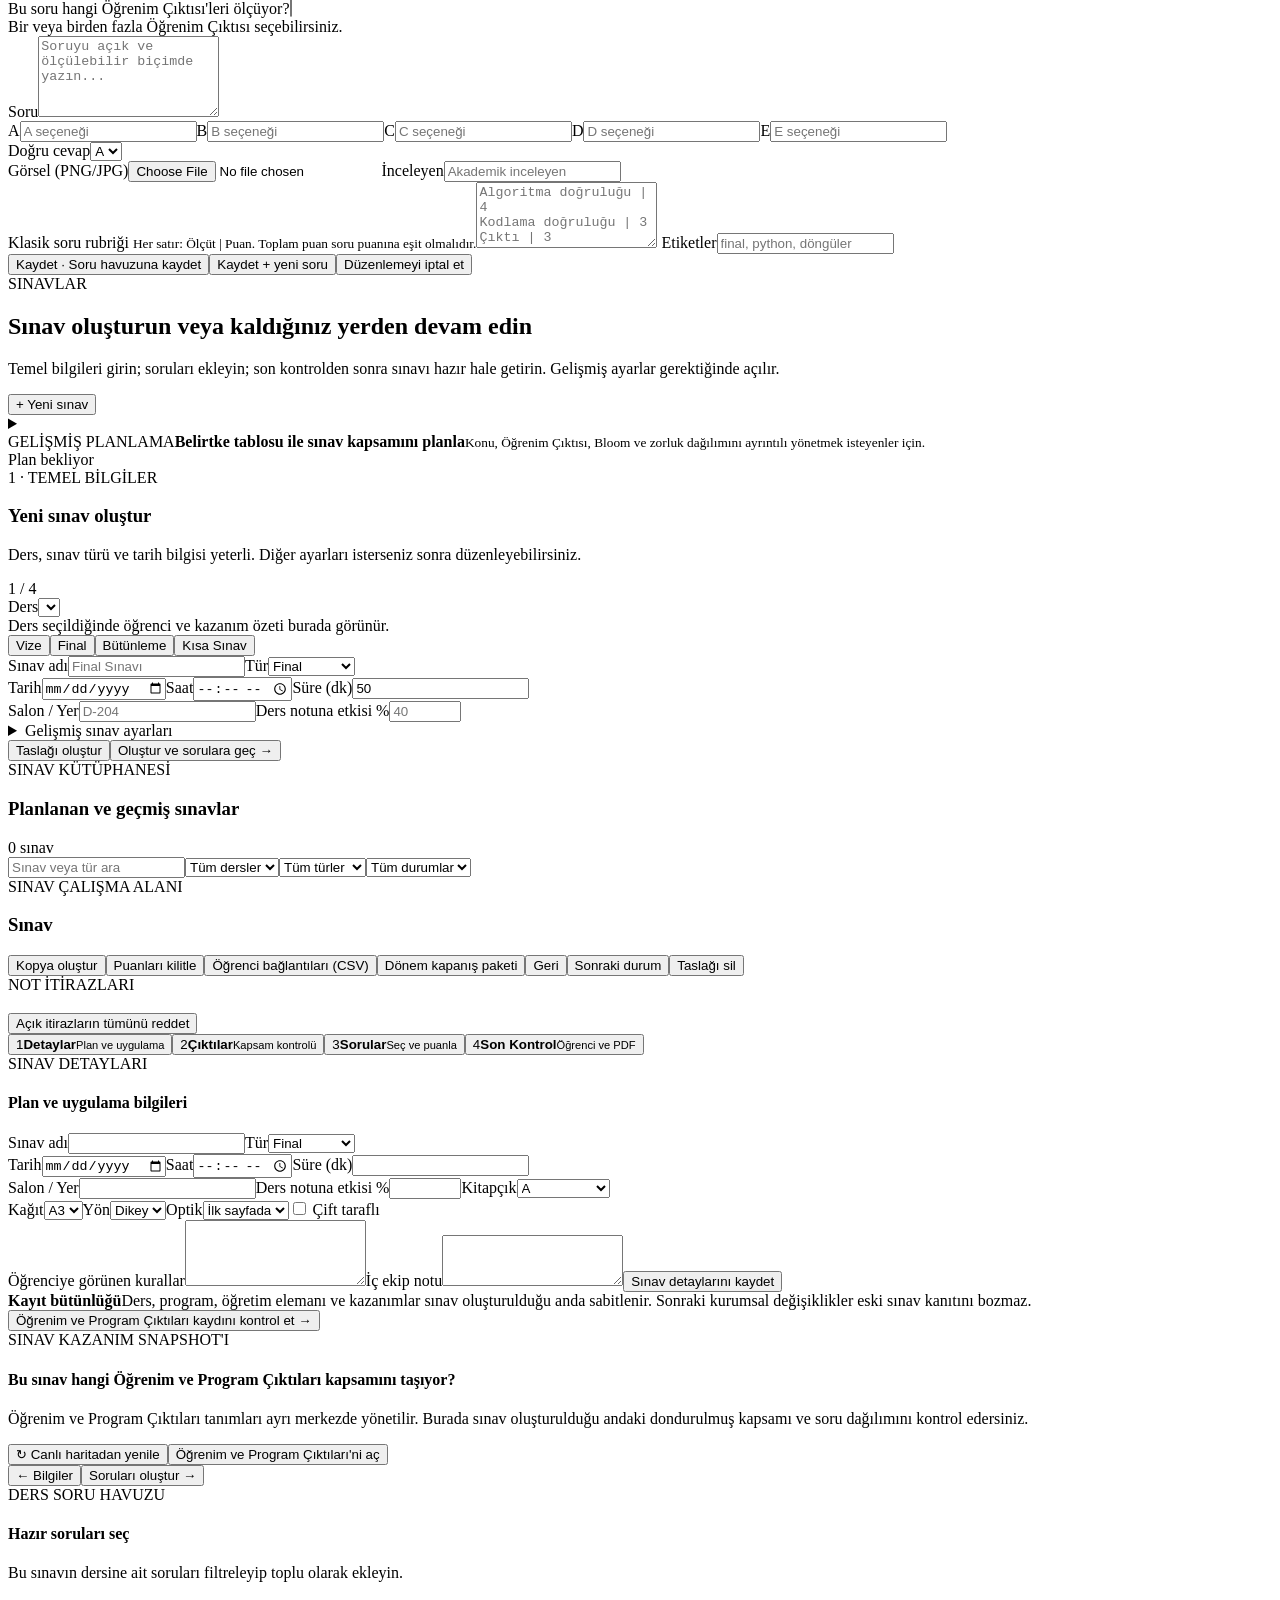
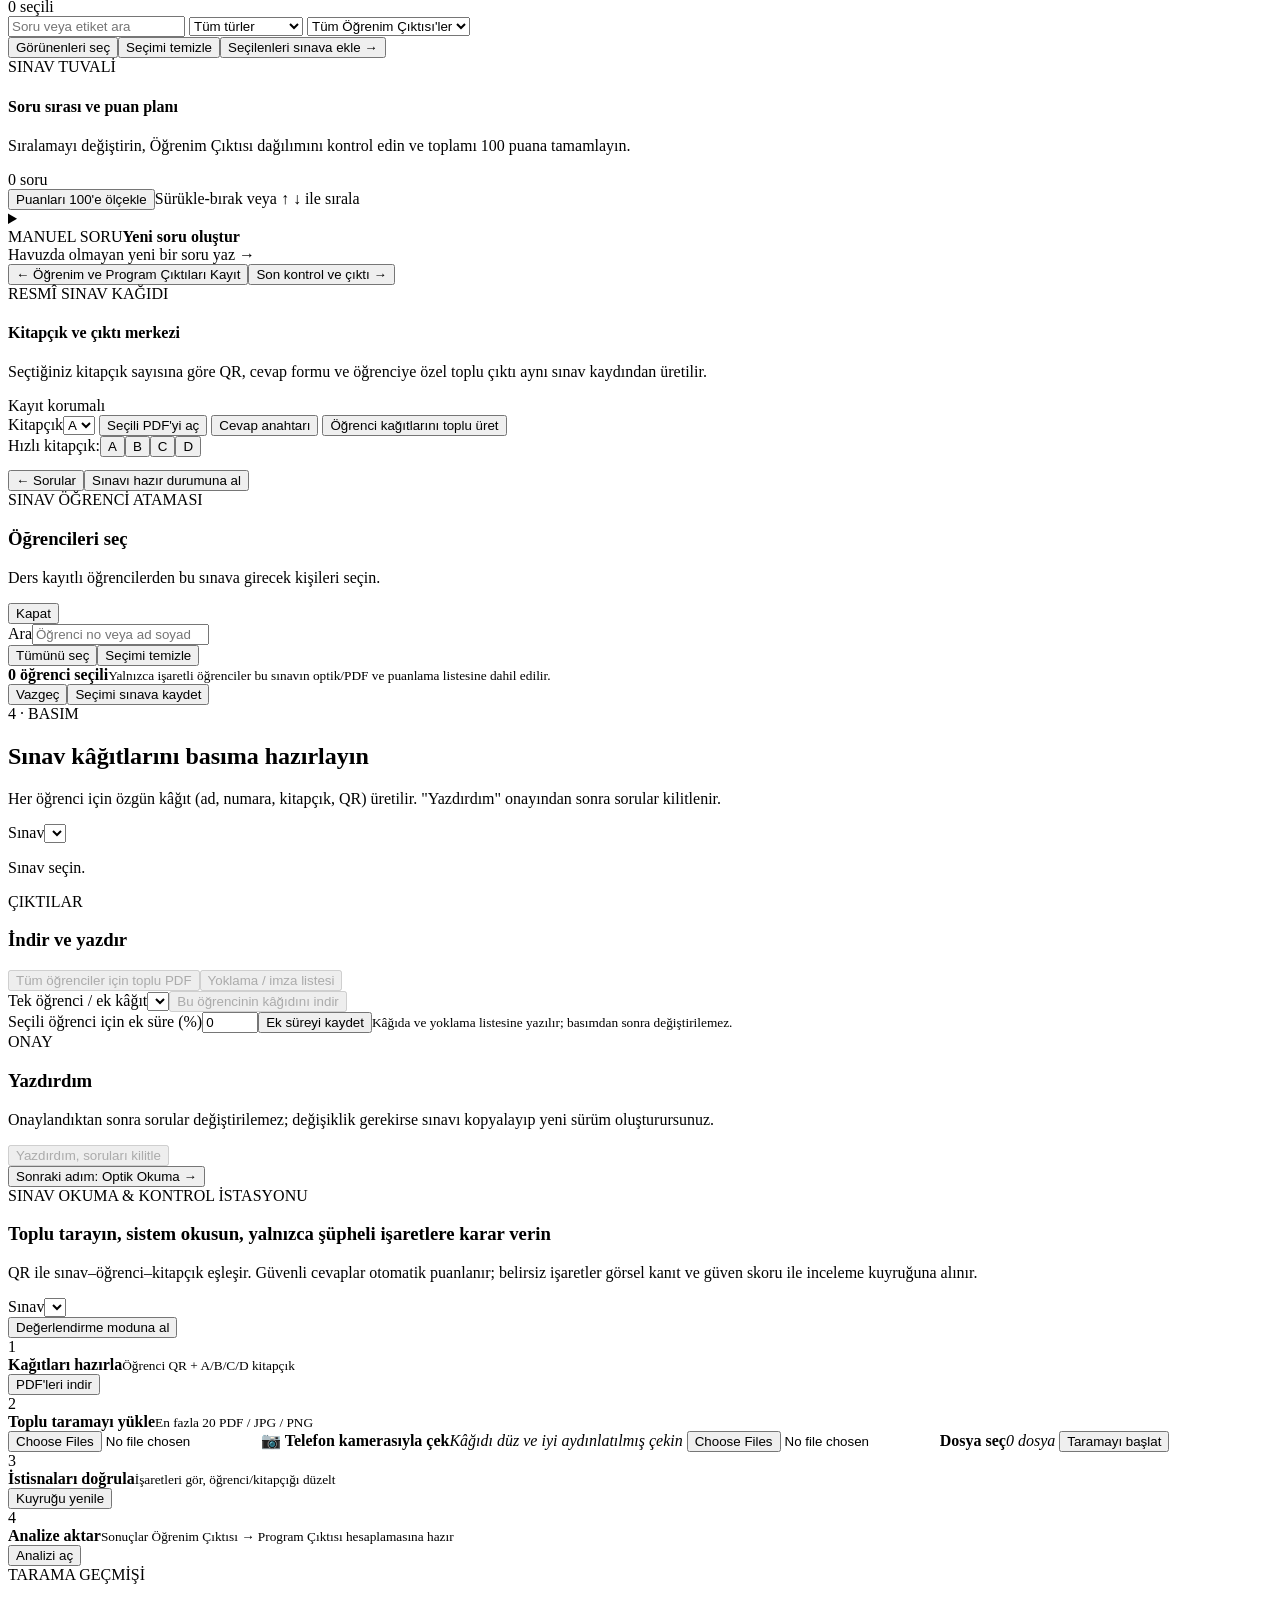
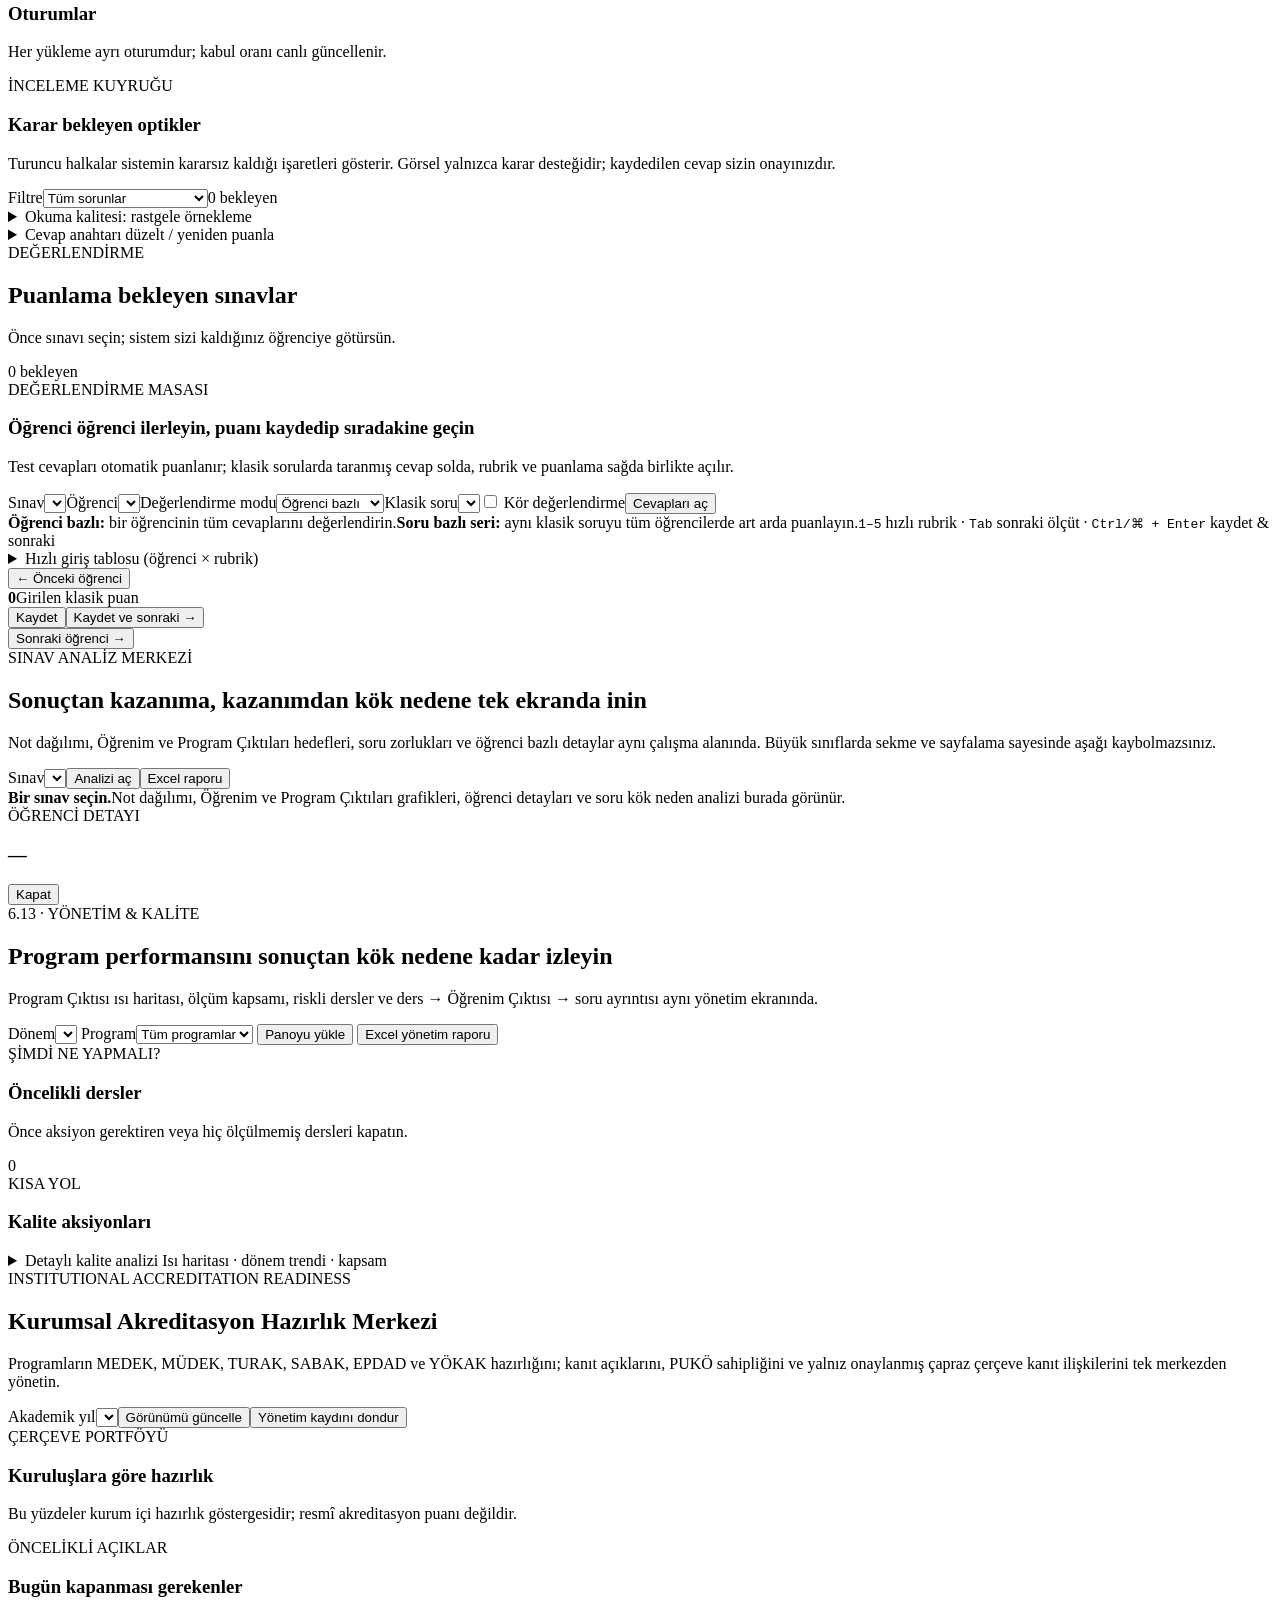
==== commit 6dab3b25: "Rol bazlı yönetici kurulum görevleri, otomatik sınav analizi, hedef altı uyarısı, öğrenci çıktı geli" ====
--- a/app/static/index.html
+++ b/app/static/index.html
@@ -395,8 +395,6 @@
     </section>
 
     <section id="page-outcomes" class="page reference-workspace-page modern-admin-page">
-      <details id="outcomeRequestsCard" class="card"><summary>ÖÇ değişiklik talepleri (onay akışı)</summary><p class="muted">Kurum ayarı açıksa akademisyenin ÖÇ değişiklikleri burada bölüm/program başkanı onayını bekler.</p><div id="outcomeRequestList"></div></details>
-      <details id="thresholdCard" class="card"><summary>Başarı eşikleri (sürümlü)</summary><p class="muted">Hedef yüzdeler; yeni bir sürüm eklendiğinde öncekinin geçerliliği biter, geçmiş korunur. ÖÇ varsayılanı yeni çıktılara, PÇ eşiği analizlere uygulanır.</p><div class="actions"><button id="thresholdAdd" class="ghost small" type="button">Yeni eşik sürümü</button></div><div id="thresholdList"></div></details>
       <div class="card outcome-center-hero">
         <div><span class="eyebrow">ÖĞRENİM VE PROGRAM ÇIKTILARI</span><h2>Ders kazanımlarını sınavdan bağımsız, tek akademik merkezde yönetin</h2><p class="muted">Öğrenim Çıktısı hedeflerini, program çıktılarıyla katkı ilişkisini ve soru havuzundaki ölçüm kapsamını burada tanımlayın. Sınavlar bu canlı merkezden değiştirilemez kayıt alır.</p></div>
         <div class="outcome-hero-actions"><label class="course-picker">Ders<select id="outcomeCourse"></select></label><button id="outcomeBackToExam" class="ghost hidden" type="button">← Sınava geri dön</button></div>
@@ -412,6 +410,8 @@
         <div class="card"><div class="section-head"><div><span class="eyebrow">Program Çıktısı KATALOĞU</span><h3>Program çıktıları</h3></div><span id="poEntityCount" class="badge">0 Program Çıktısı</span></div><div id="poEntityList" class="outcome-entity-list"></div></div>
       </div>
       <div class="card matrix-card"><div class="section-head"><div><span class="eyebrow">1–5 KATKI MATRİSİ</span><h3>Öğrenim Çıktısı hangi Program Çıktısı'ye ne kadar katkı sağlıyor?</h3><p class="muted">1: çok düşük · 2: düşük · 3: orta · 4: yüksek · 5: çok yüksek. İlişki yoksa hücre eşleştirilmemiş bırakılır. Değer değişince otomatik kaydedilir.</p></div><span id="outcomeSaveState" class="save-state">Hazır</span></div><div id="outcomeMatrix" class="matrix-wrap"></div></div>
+      <details id="outcomeRequestsCard" class="card"><summary>ÖÇ değişiklik talepleri (onay akışı)</summary><p class="muted">Kurum ayarı açıksa akademisyenin ÖÇ değişiklikleri burada bölüm/program başkanı onayını bekler.</p><div id="outcomeRequestList"></div></details>
+      <details id="thresholdCard" class="card"><summary>Başarı eşikleri (sürümlü)</summary><p class="muted">Hedef yüzdeler; yeni bir sürüm eklendiğinde öncekinin geçerliliği biter, geçmiş korunur. ÖÇ varsayılanı yeni çıktılara, PÇ eşiği analizlere uygulanır.</p><div class="actions"><button id="thresholdAdd" class="ghost small" type="button">Yeni eşik sürümü</button></div><div id="thresholdList"></div></details>
     </section>
 
     <section id="page-assessmentmeasures" class="page assessment-measures-page reference-workspace-page modern-admin-page">
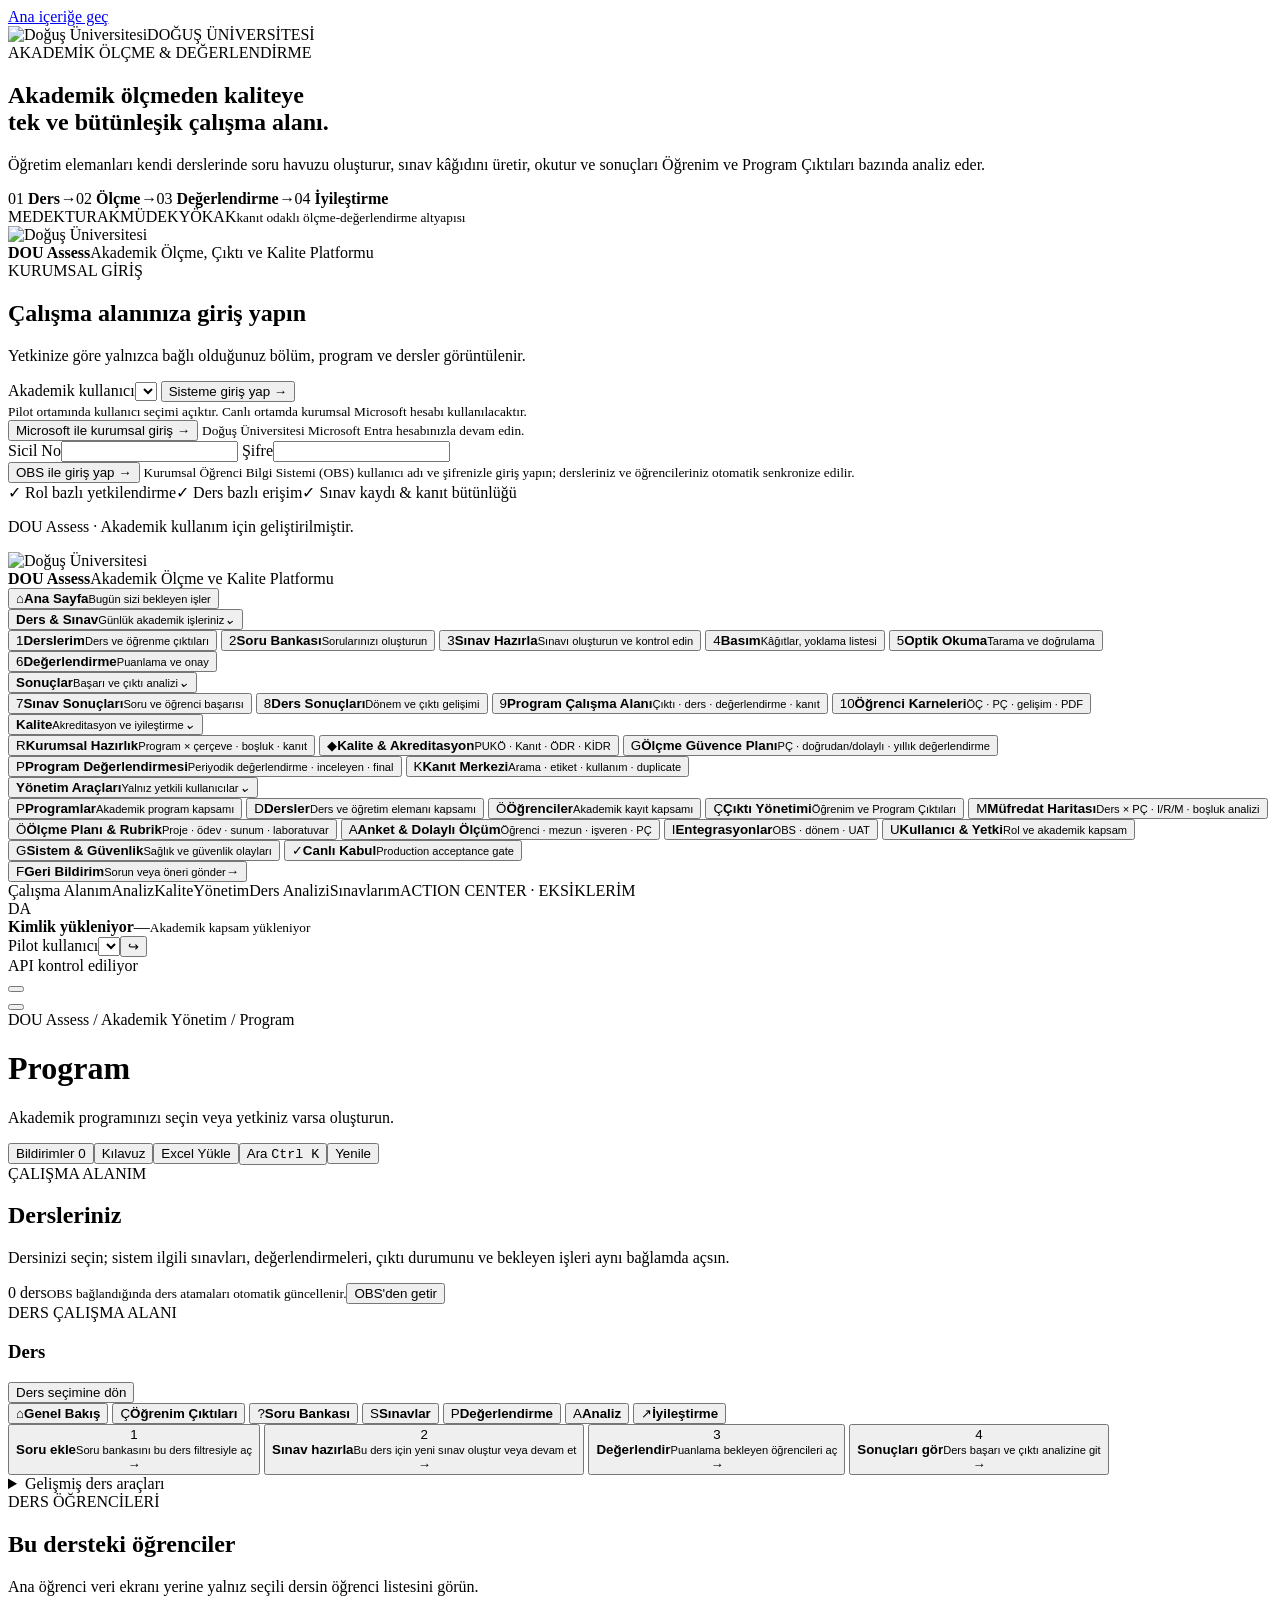
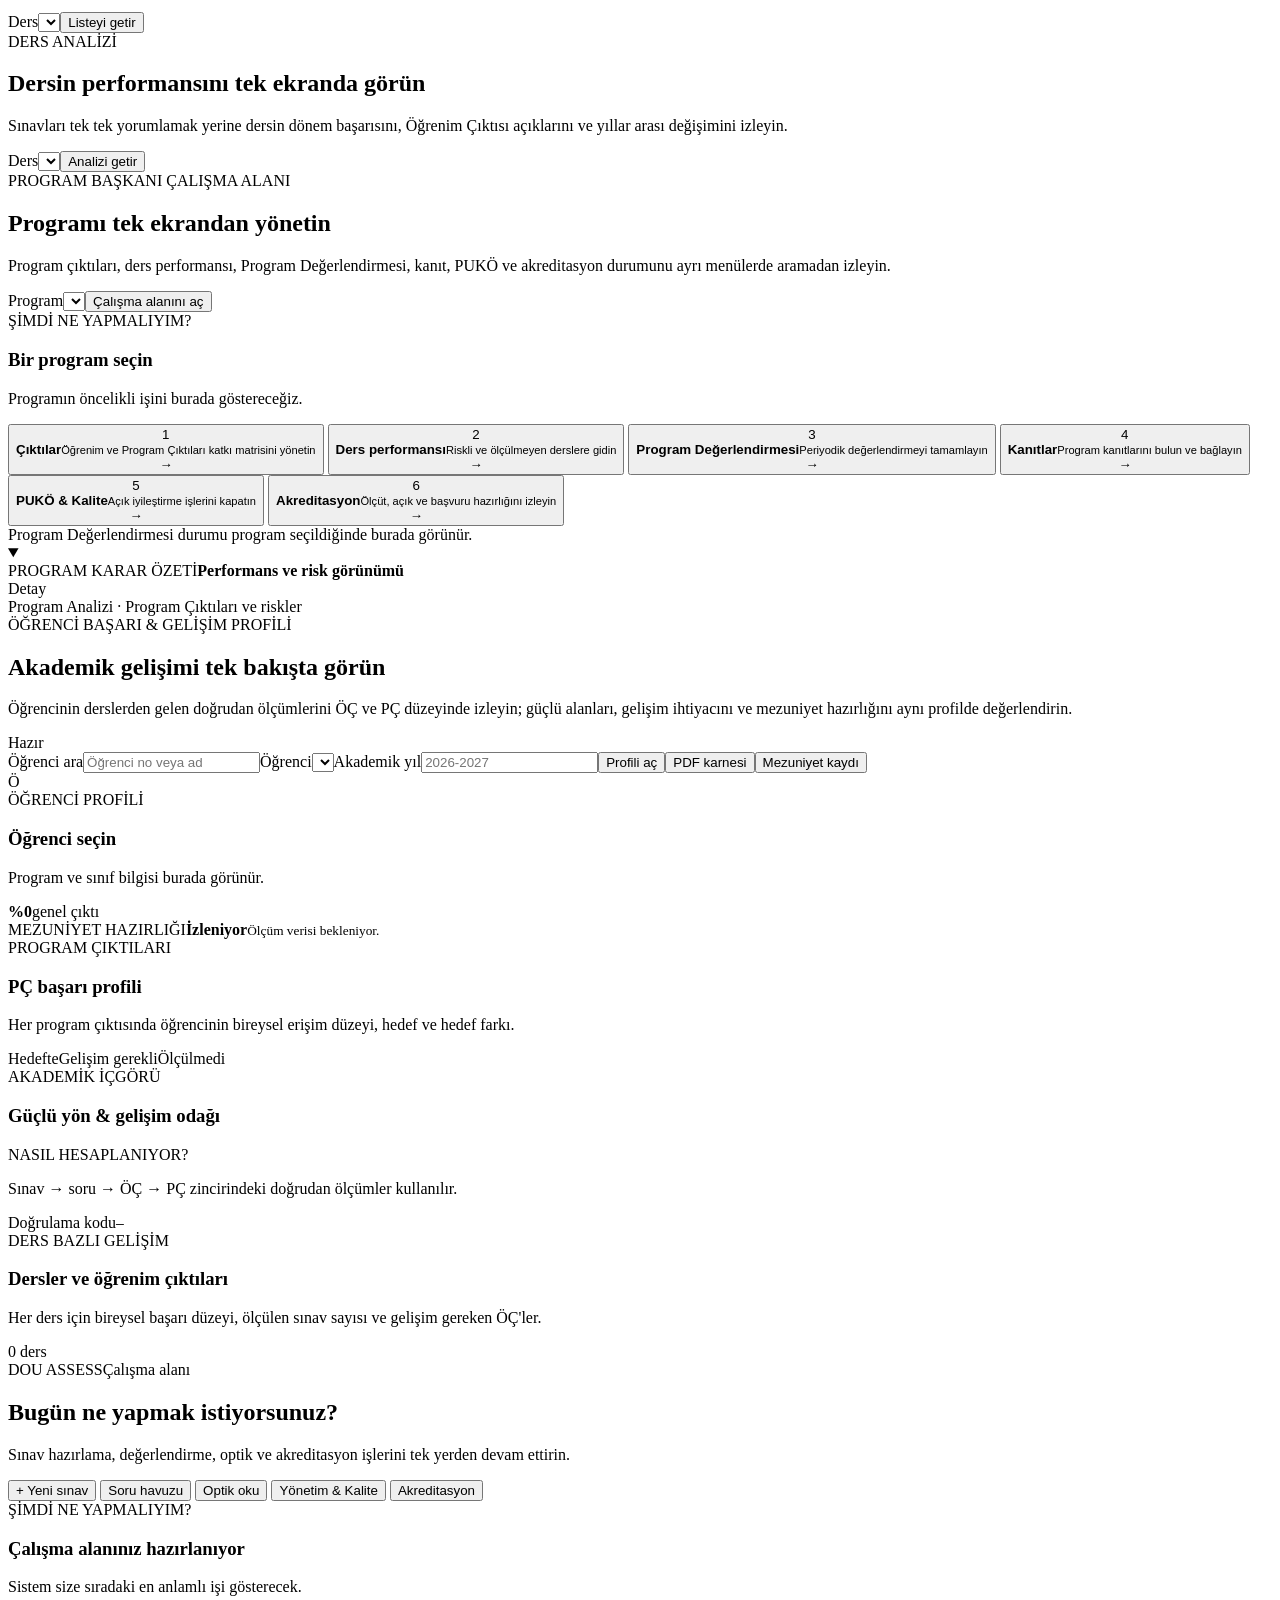
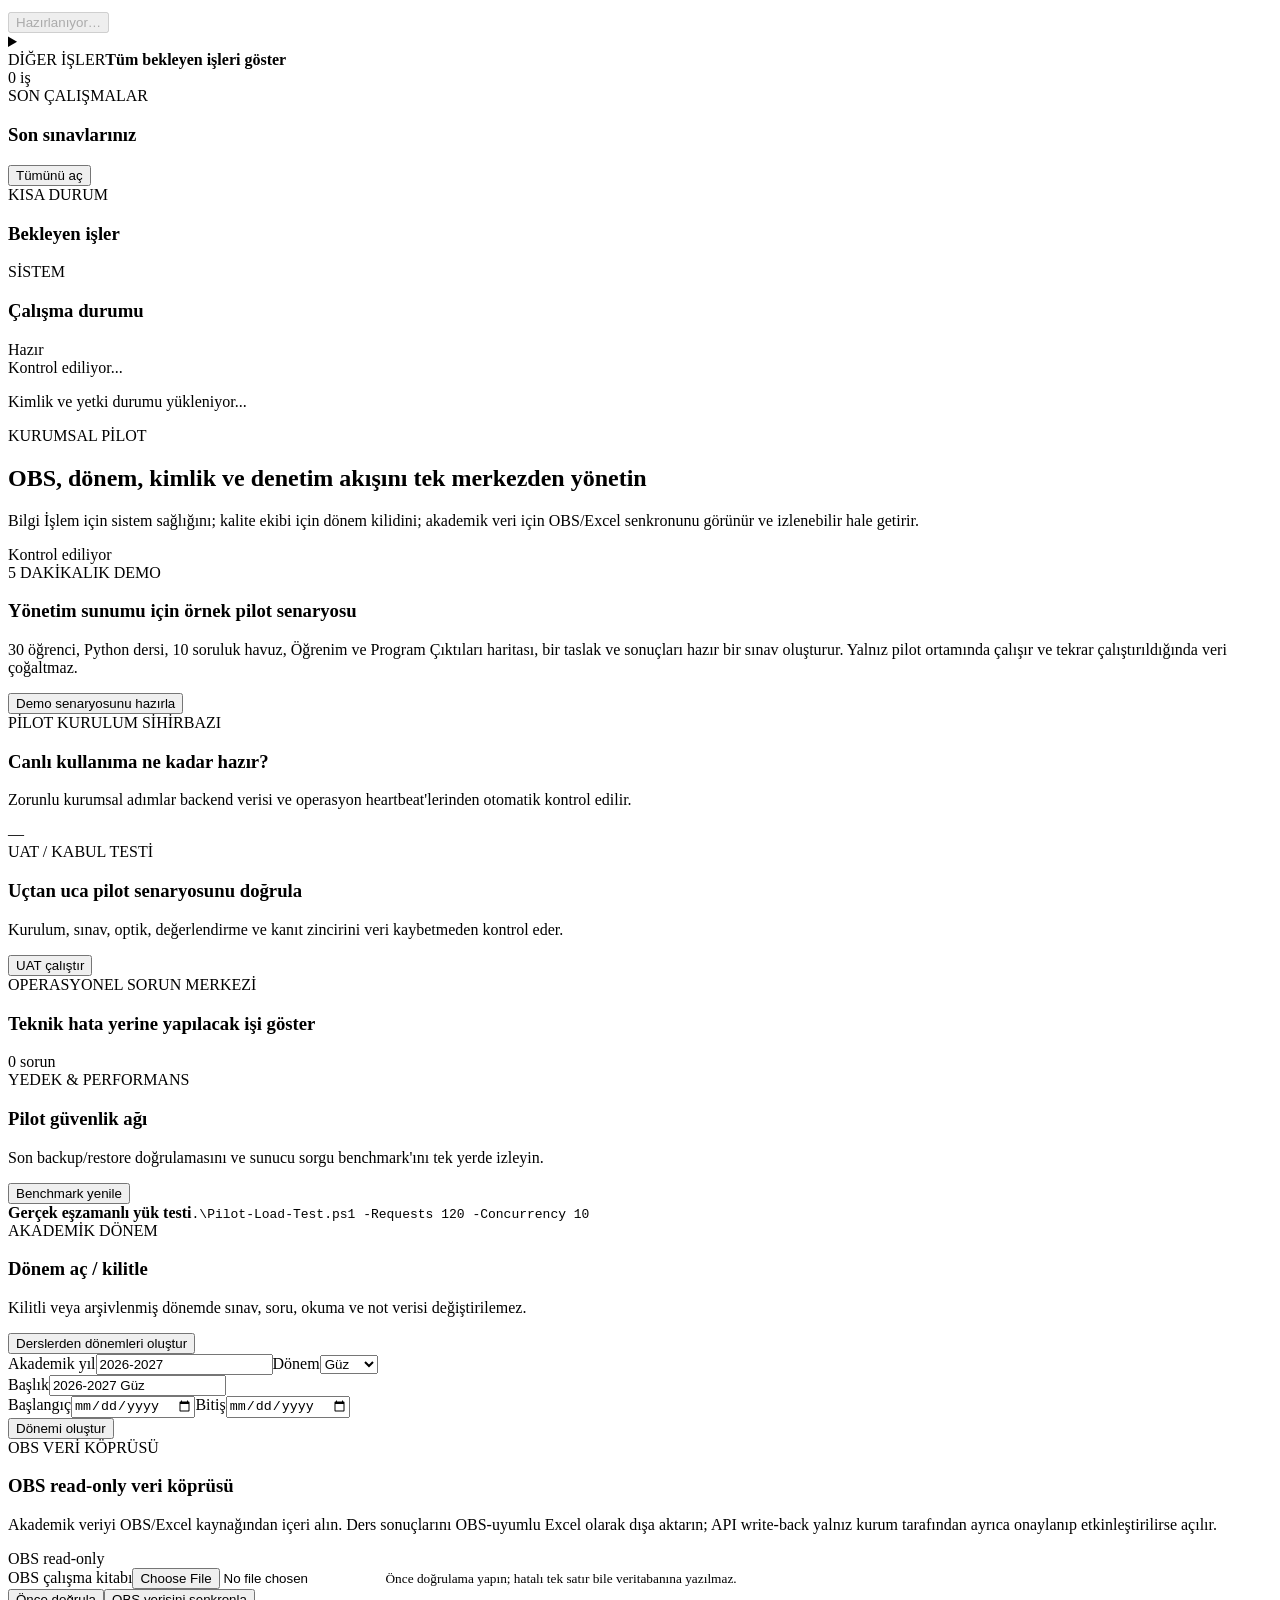
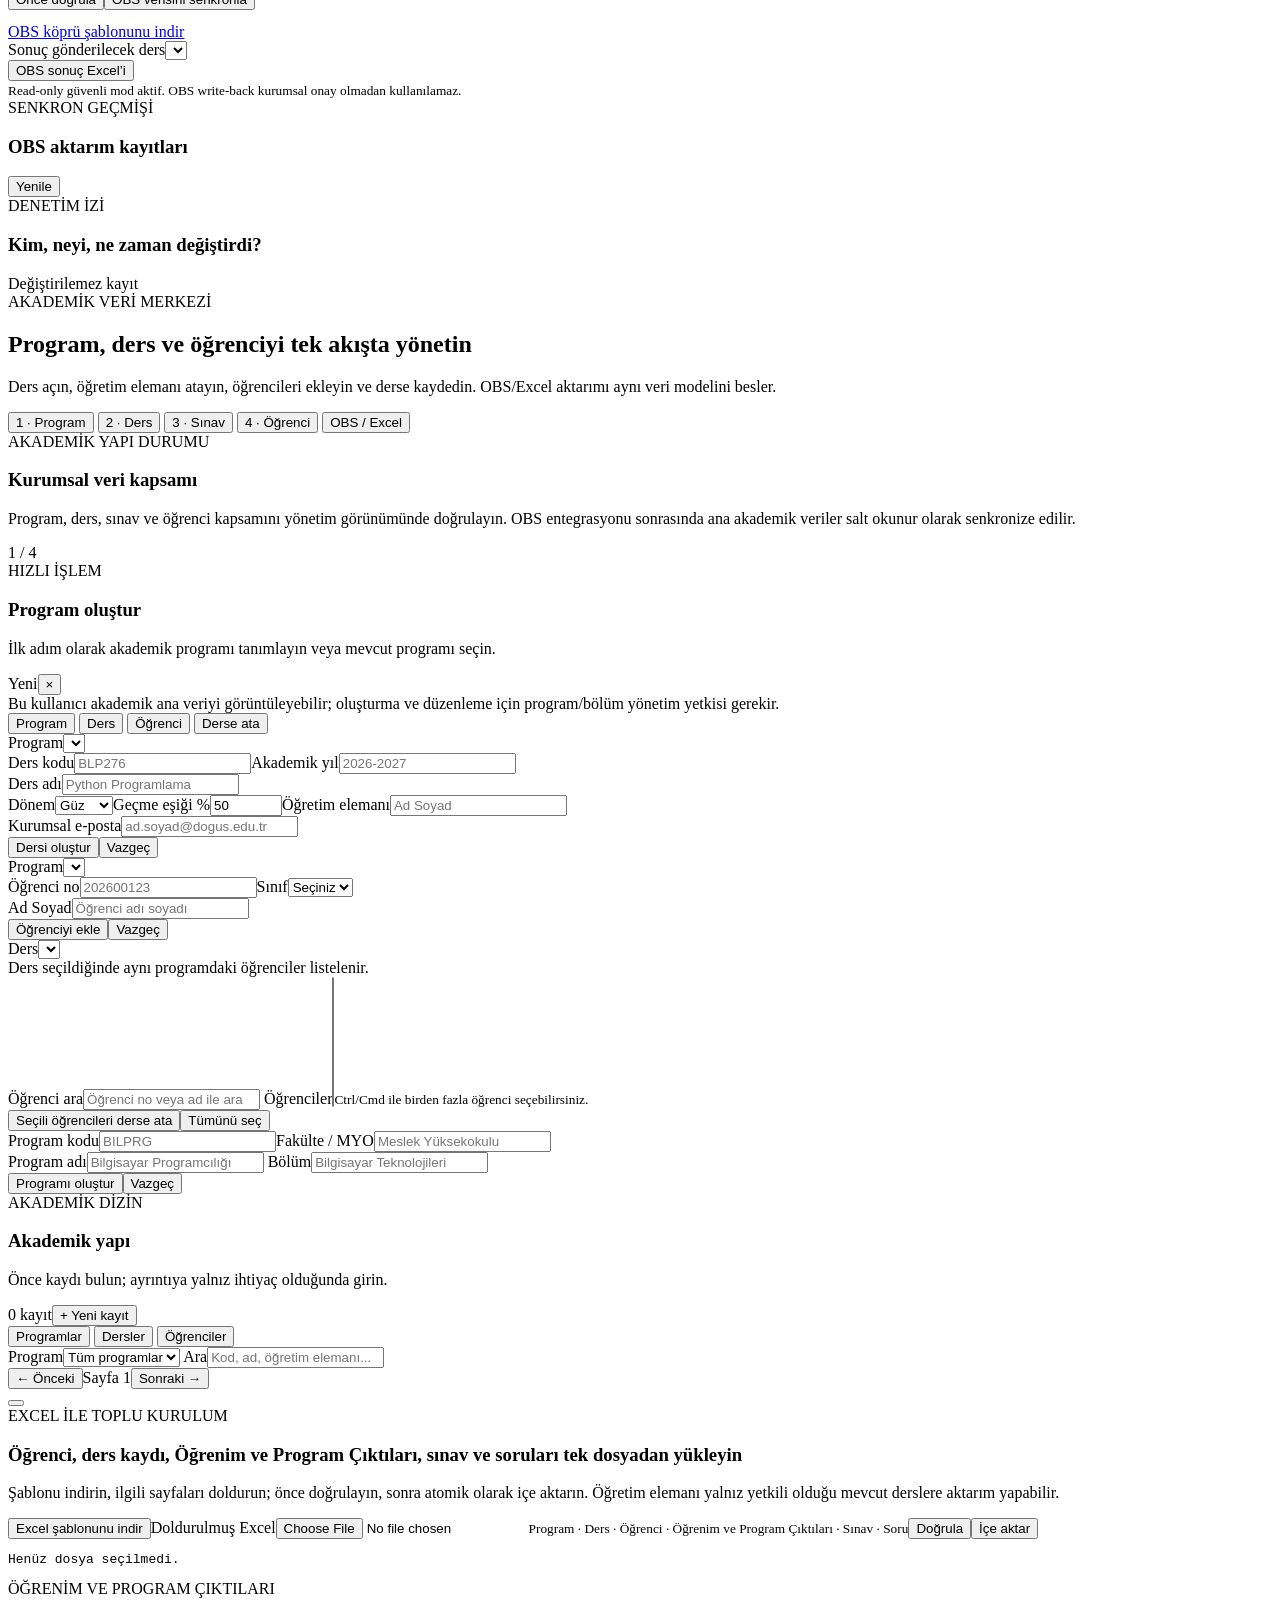
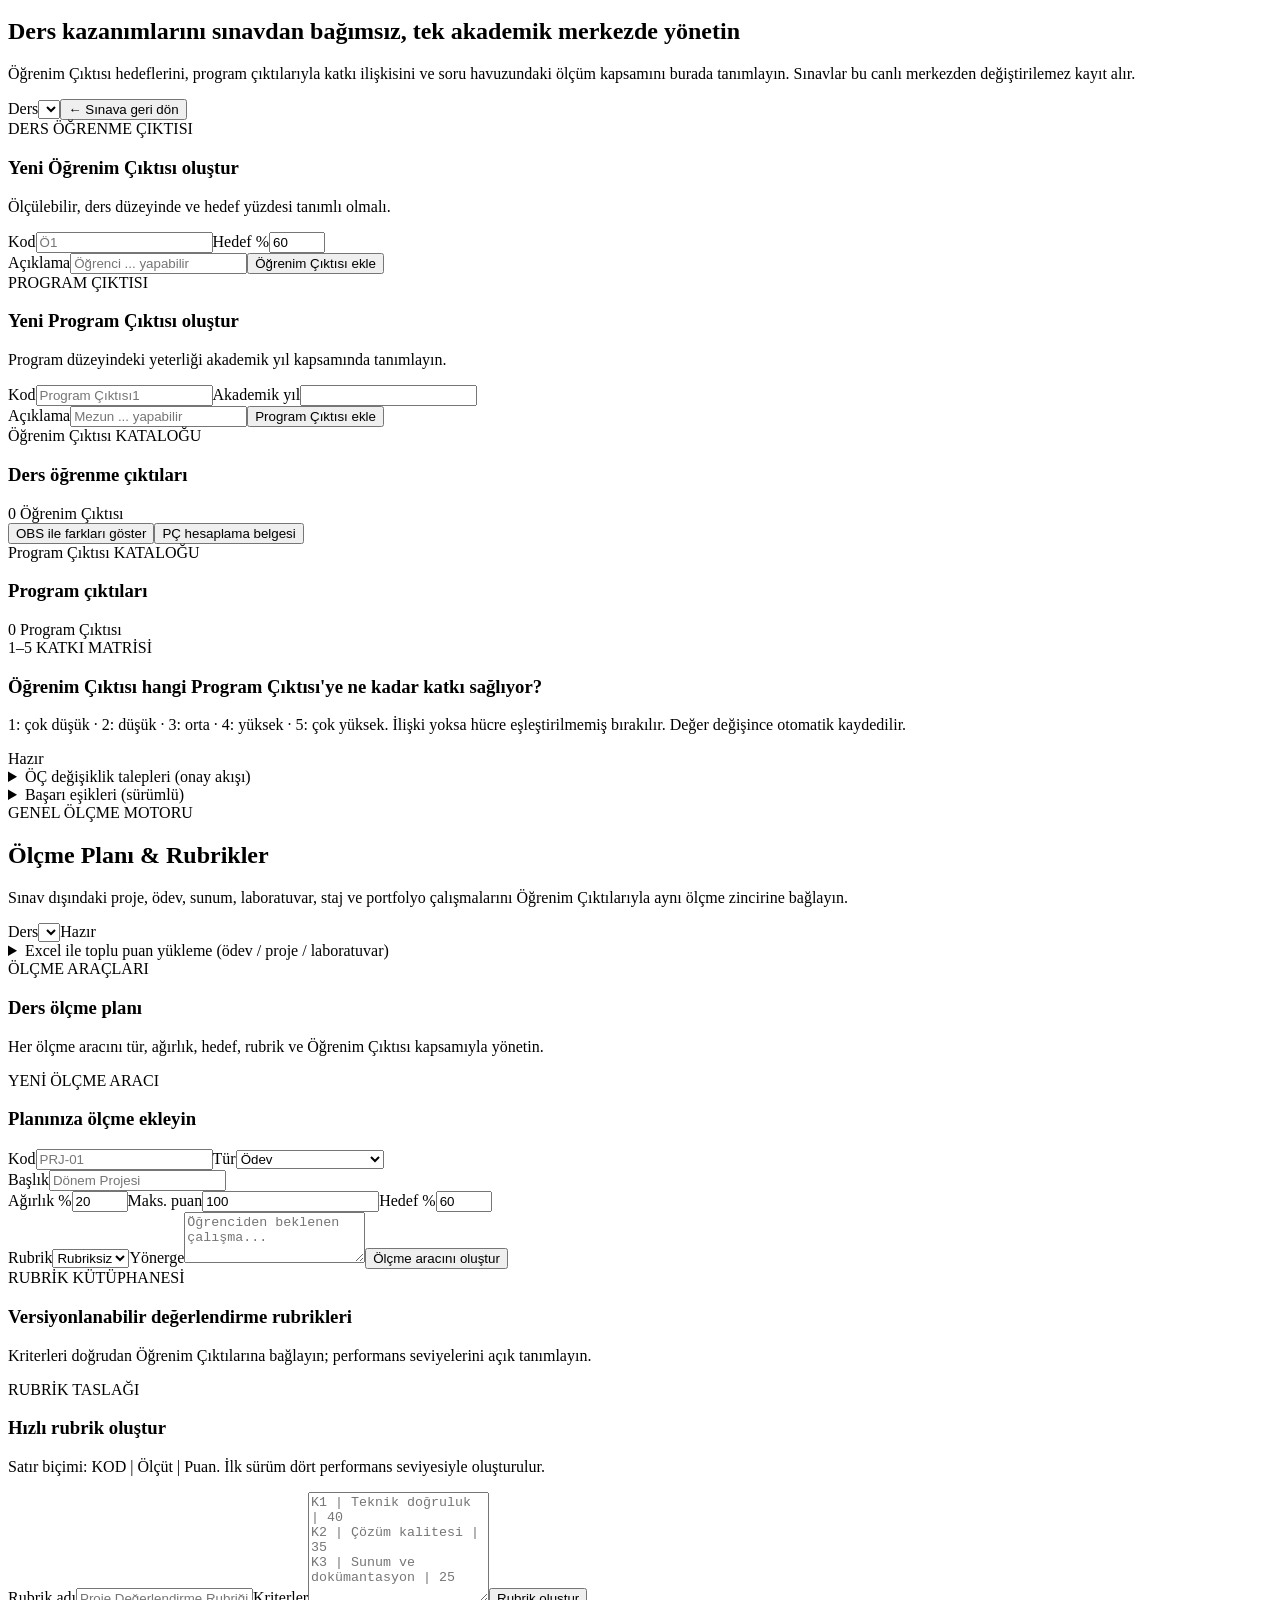
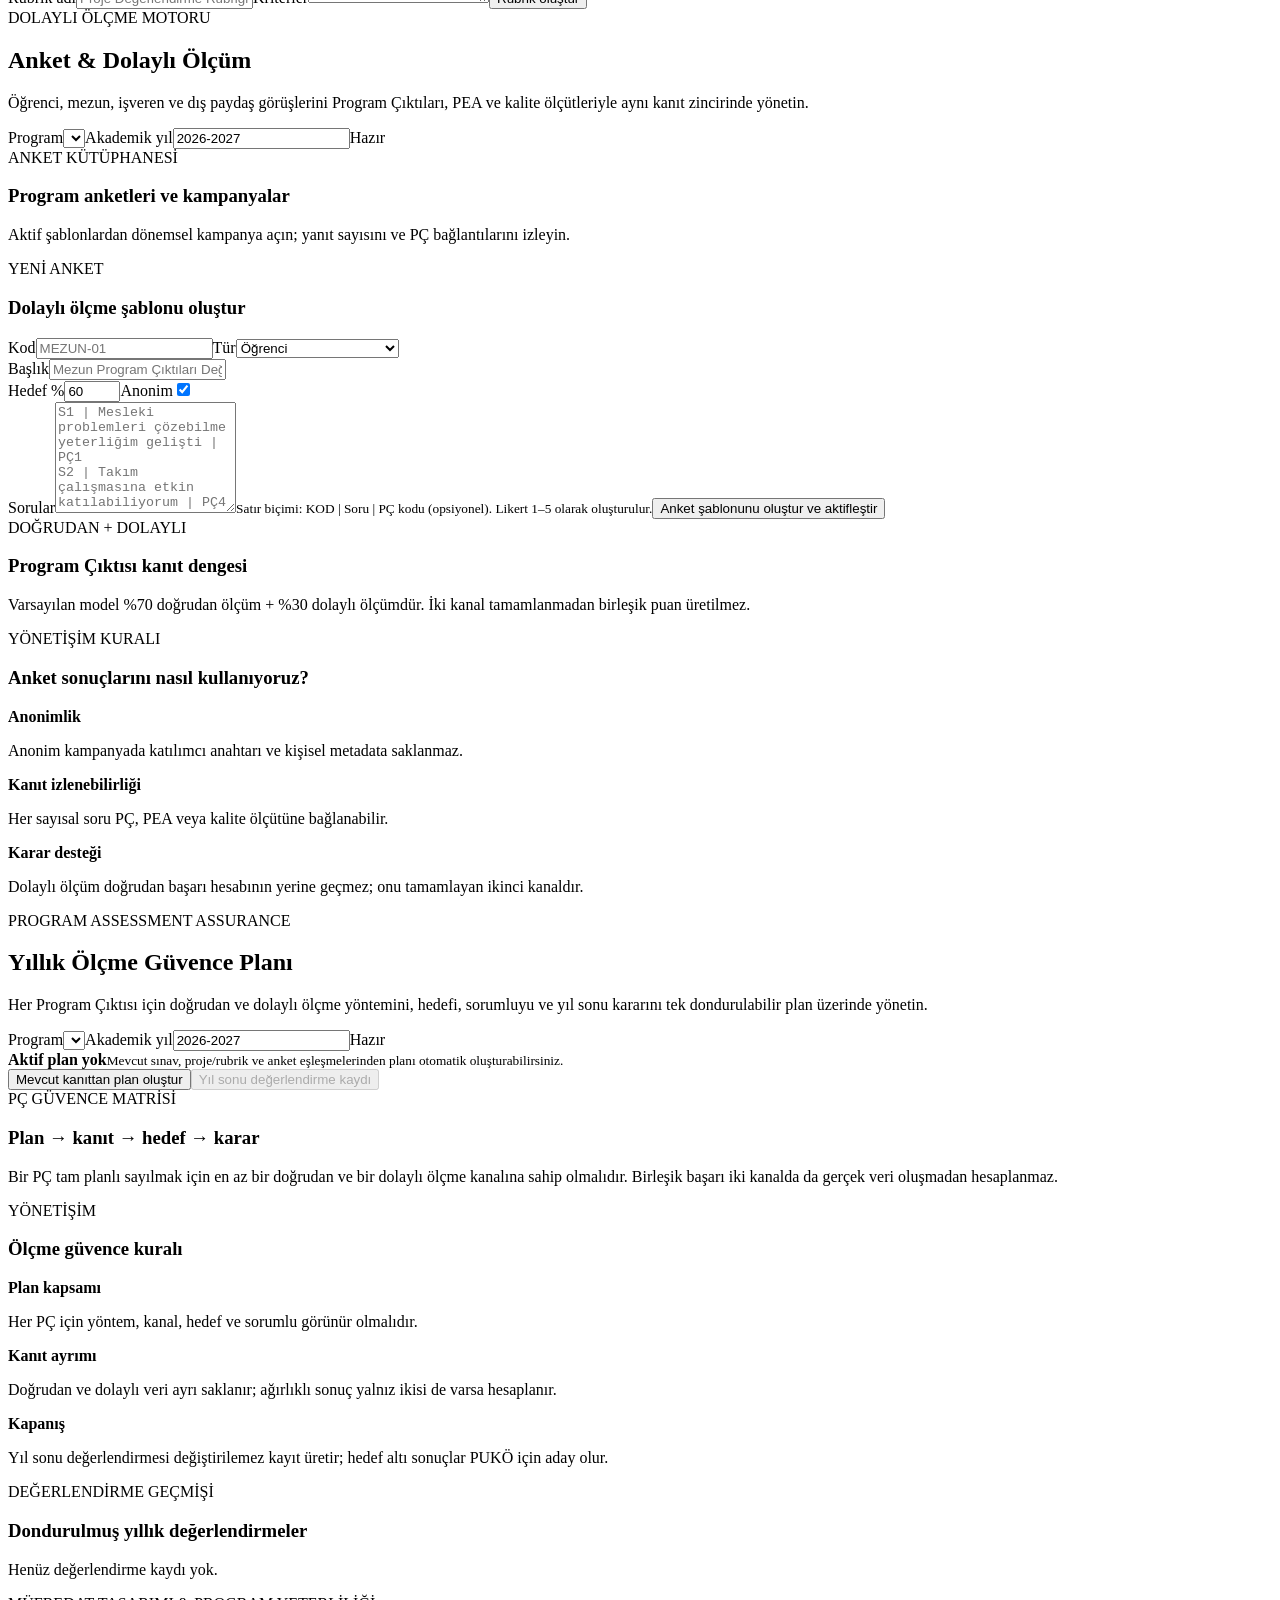
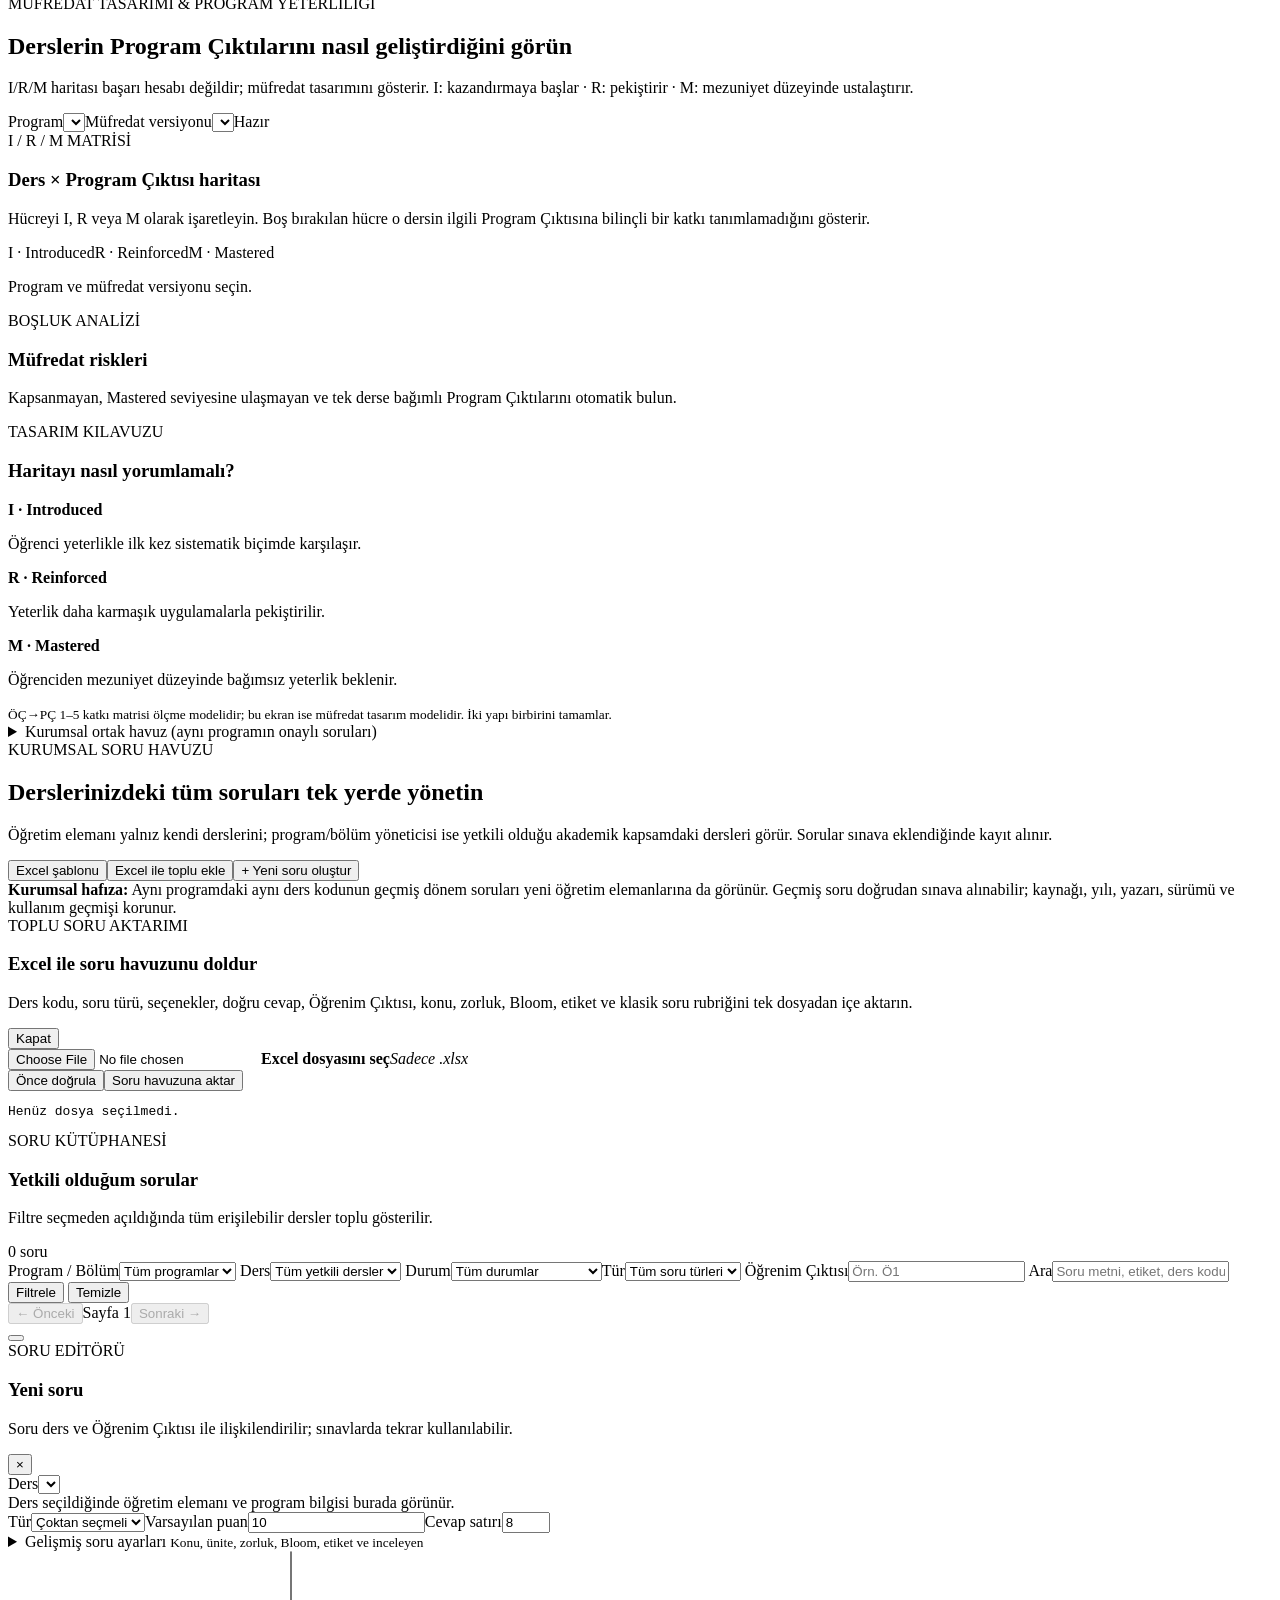
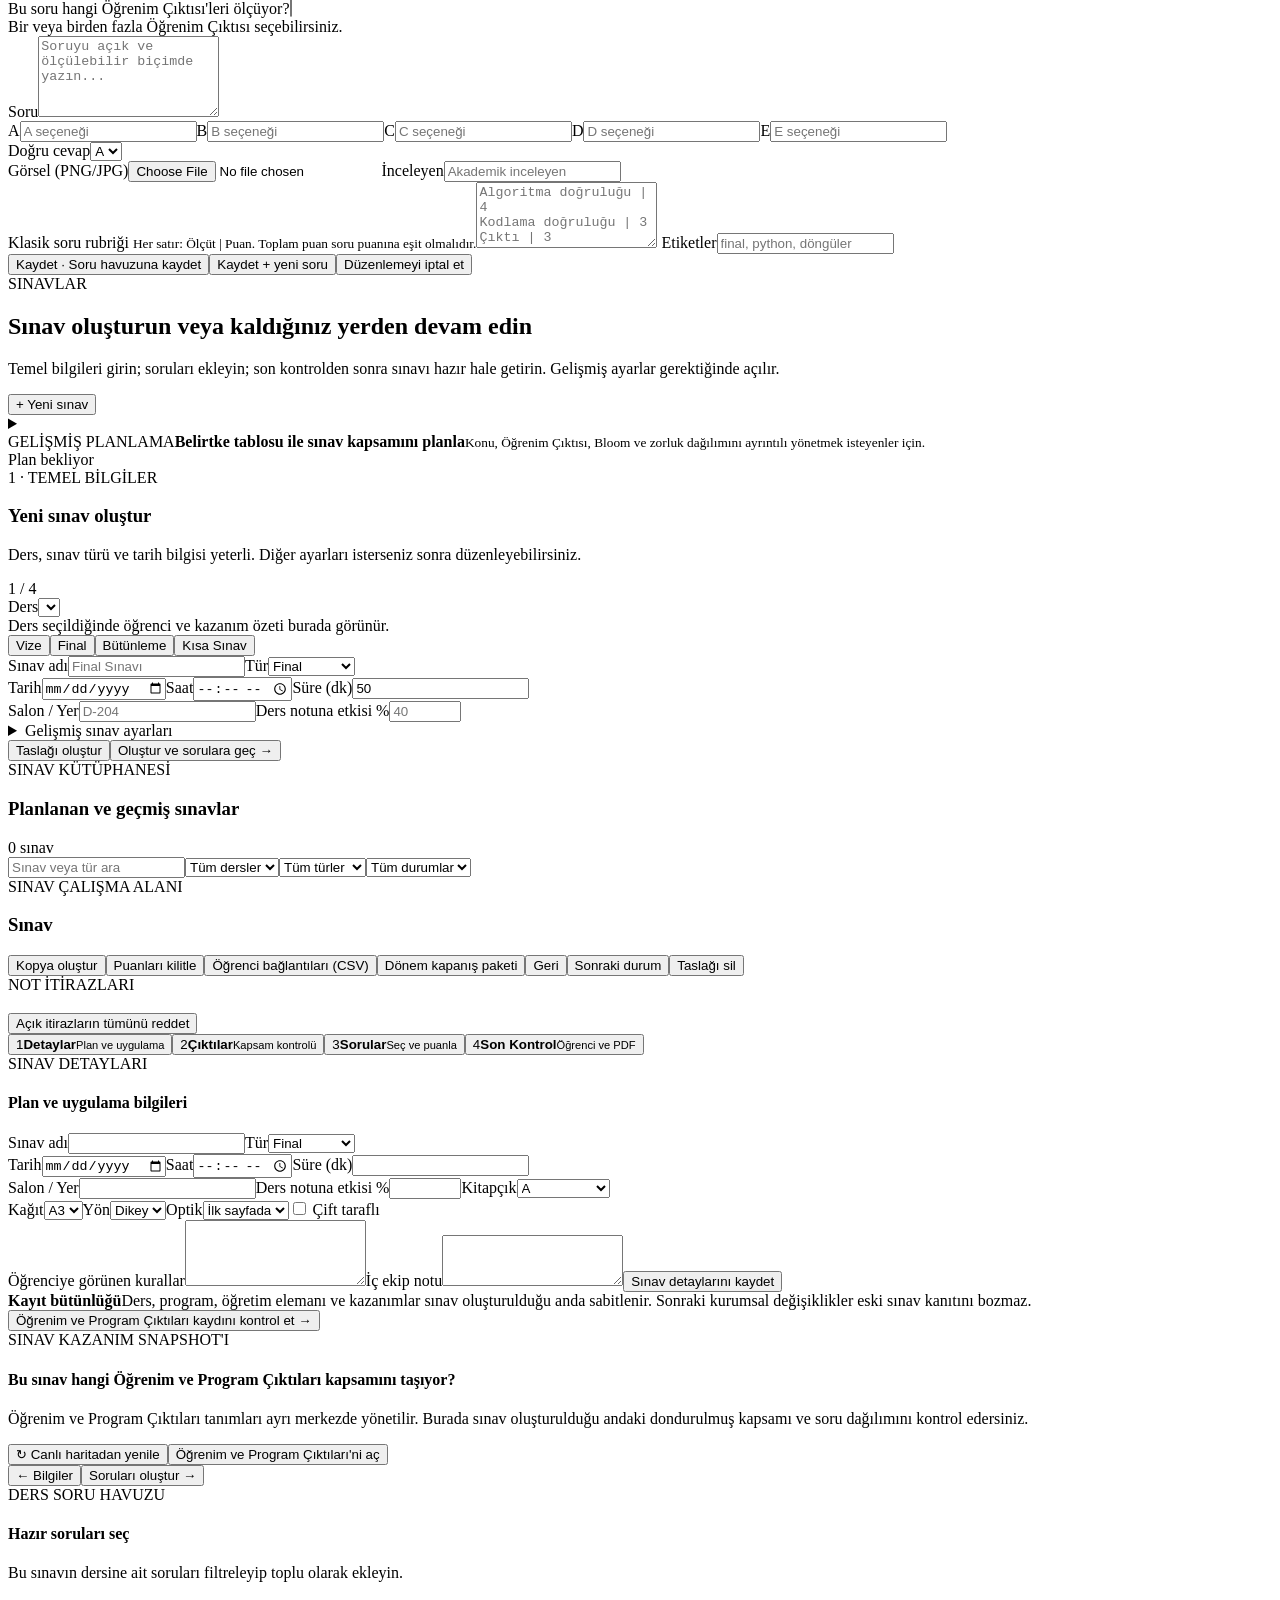
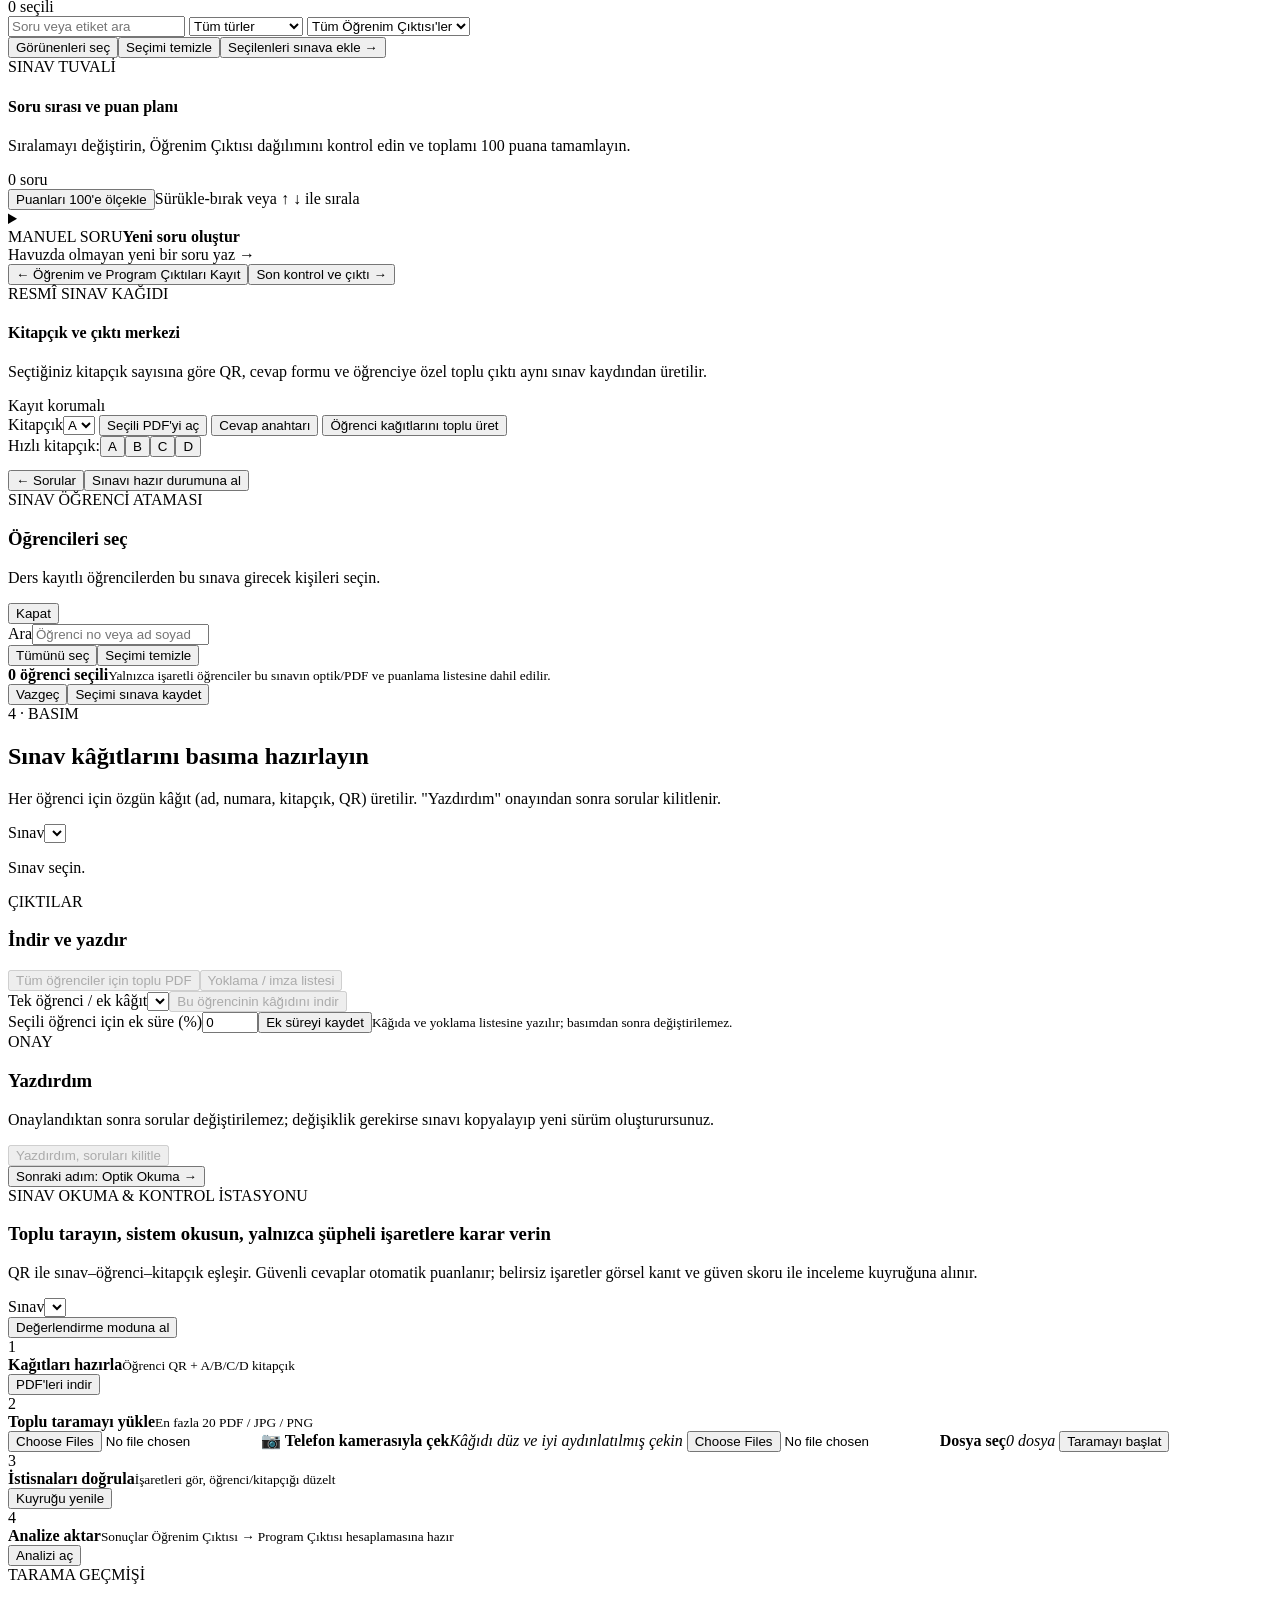
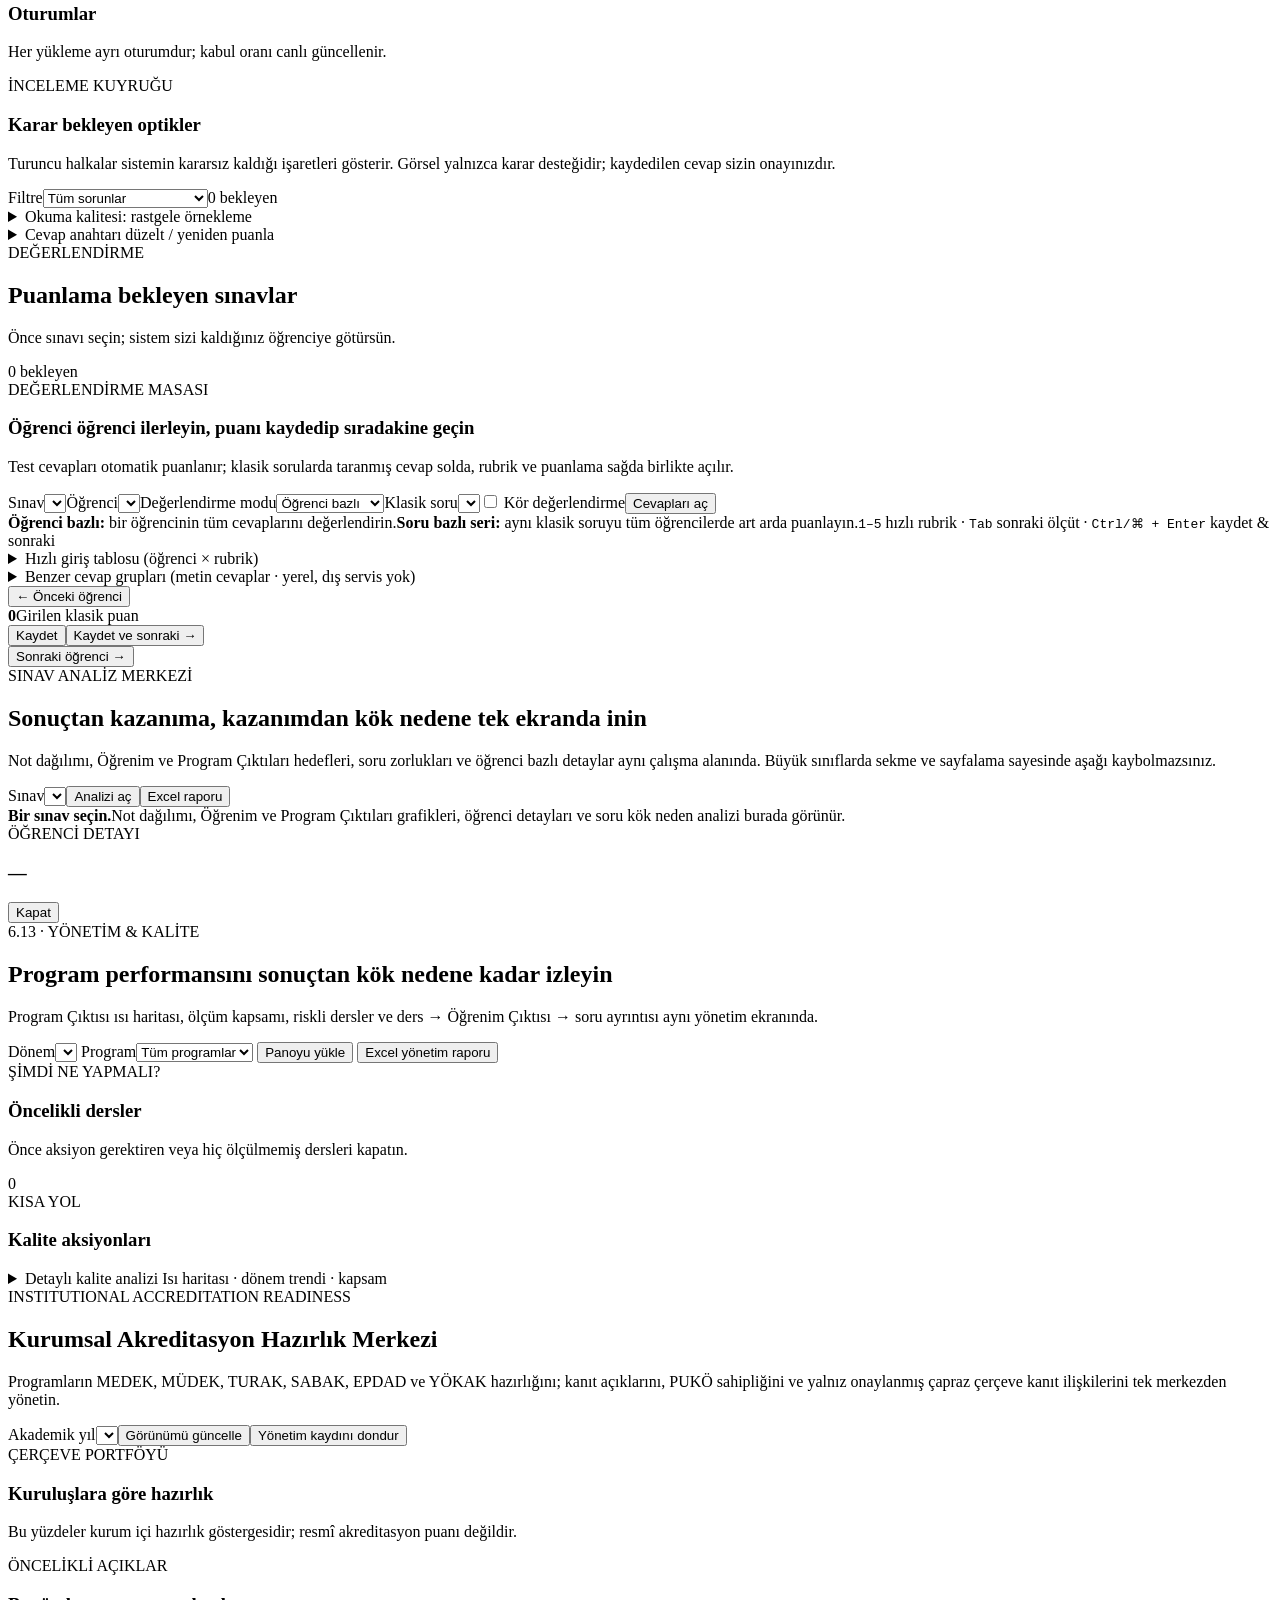
==== commit 713f5b25: "Benzer cevap grupları, toplu puan uygulama, e-posta uyarıları (isteğe bağlı SMTP) - Metin cevapları " ====
--- a/app/static/index.html
+++ b/app/static/index.html
@@ -726,6 +726,7 @@
       </div>
       <div class="grade-mode-help"><span><b>Öğrenci bazlı:</b> bir öğrencinin tüm cevaplarını değerlendirin.</span><span><b>Soru bazlı seri:</b> aynı klasik soruyu tüm öğrencilerde art arda puanlayın.</span><span class="kbd-help"><kbd>1–5</kbd> hızlı rubrik · <kbd>Tab</kbd> sonraki ölçüt · <kbd>Ctrl/⌘ + Enter</kbd> kaydet & sonraki</span></div><div id="gradeProgress" class="grade-progress"></div>
       <div id="gradeCompleteness" class="card hidden"></div><details id="gradeGridCard" class="card"><summary>Hızlı giriş tablosu (öğrenci × rubrik)</summary><div class="row"><label>Klasik soru<select id="gradeGridQuestion"></select></label><button id="gradeGridLoad" class="ghost" type="button">Tabloyu aç</button></div><div id="gradeGridBox" class="tw"></div><div id="aiSuggestBox" class="hidden"><h4>Yapay zekâ puan önerisi (yalnızca öneri)</h4><p class="muted">Öğrenci kimliği gönderilmez; yalnızca soru, rubrik ve aşağıdaki cevap metni. Puanı siz belirleyip tabloya girersiniz.</p><label>Öğrenci cevabı (metin)<textarea id="aiAnswer" rows="3" maxlength="8000"></textarea></label><button id="aiSuggestBtn" class="ghost" type="button">Öneri al</button><div id="aiSuggestResult"></div></div><div class="actions"><button id="gradeGridSave" class="primary hidden" type="button">Tümünü kaydet</button></div></details><div id="gradeStudentSummary" class="grade-student-summary hidden"></div>
+      <details id="answerGroupCard" class="card"><summary>Benzer cevap grupları (metin cevaplar · yerel, dış servis yok)</summary><p class="muted">Metin olarak girilmiş klasik cevapları benzerliğe göre gruplar; aynı gruba tek seferde rubrik puanı uygulayın. Taranmış el yazısı cevaplar bu özelliğe girmez.</p><div class="row"><label>Klasik soru<select id="answerGroupQuestion"></select></label><label>Benzerlik eşiği<select id="answerGroupThreshold"><option value="0.45">Gevşek</option><option value="0.55" selected>Dengeli</option><option value="0.7">Sıkı</option></select></label><button id="answerGroupLoad" class="ghost" type="button">Grupla</button></div><div id="answerGroupBox"></div></details>
       <form id="gradeForm" class="hidden grade-workspace">
         <div id="gradeQuestions"></div>
         <div class="grade-sticky-footer">
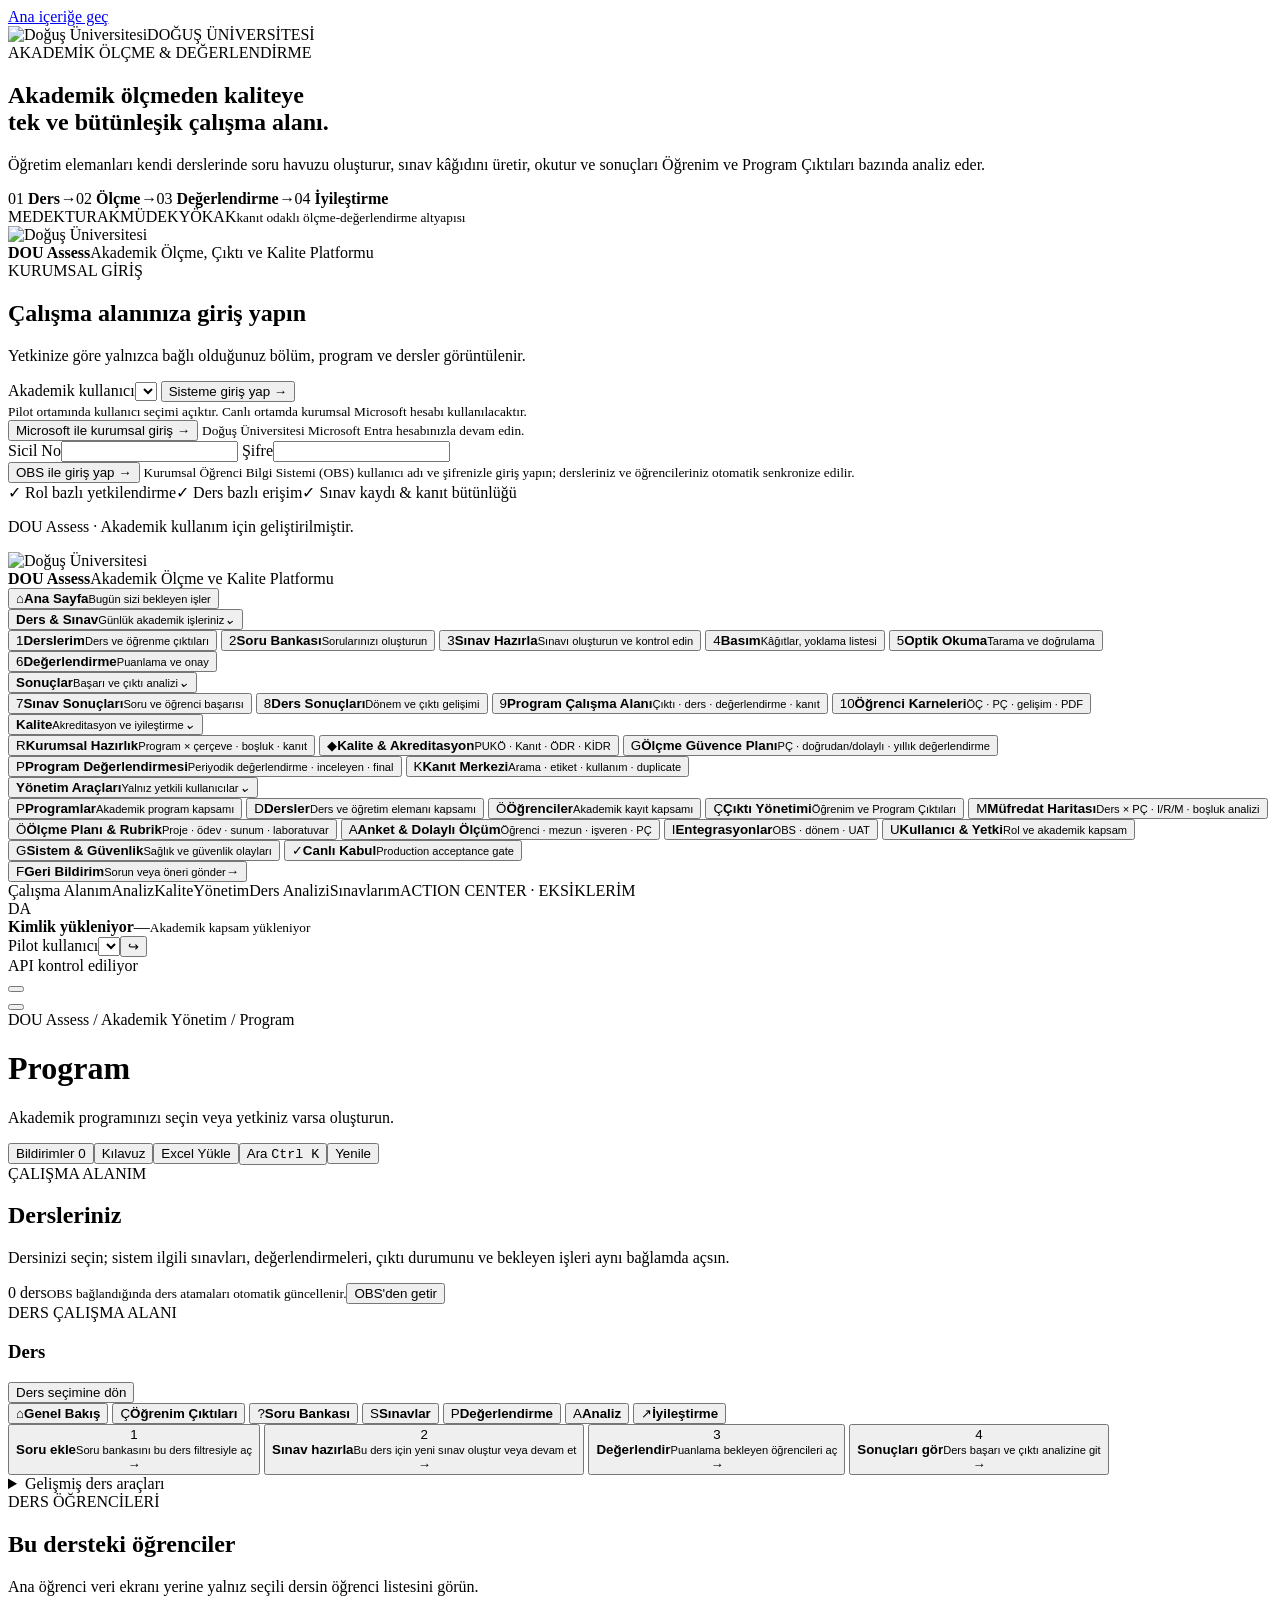
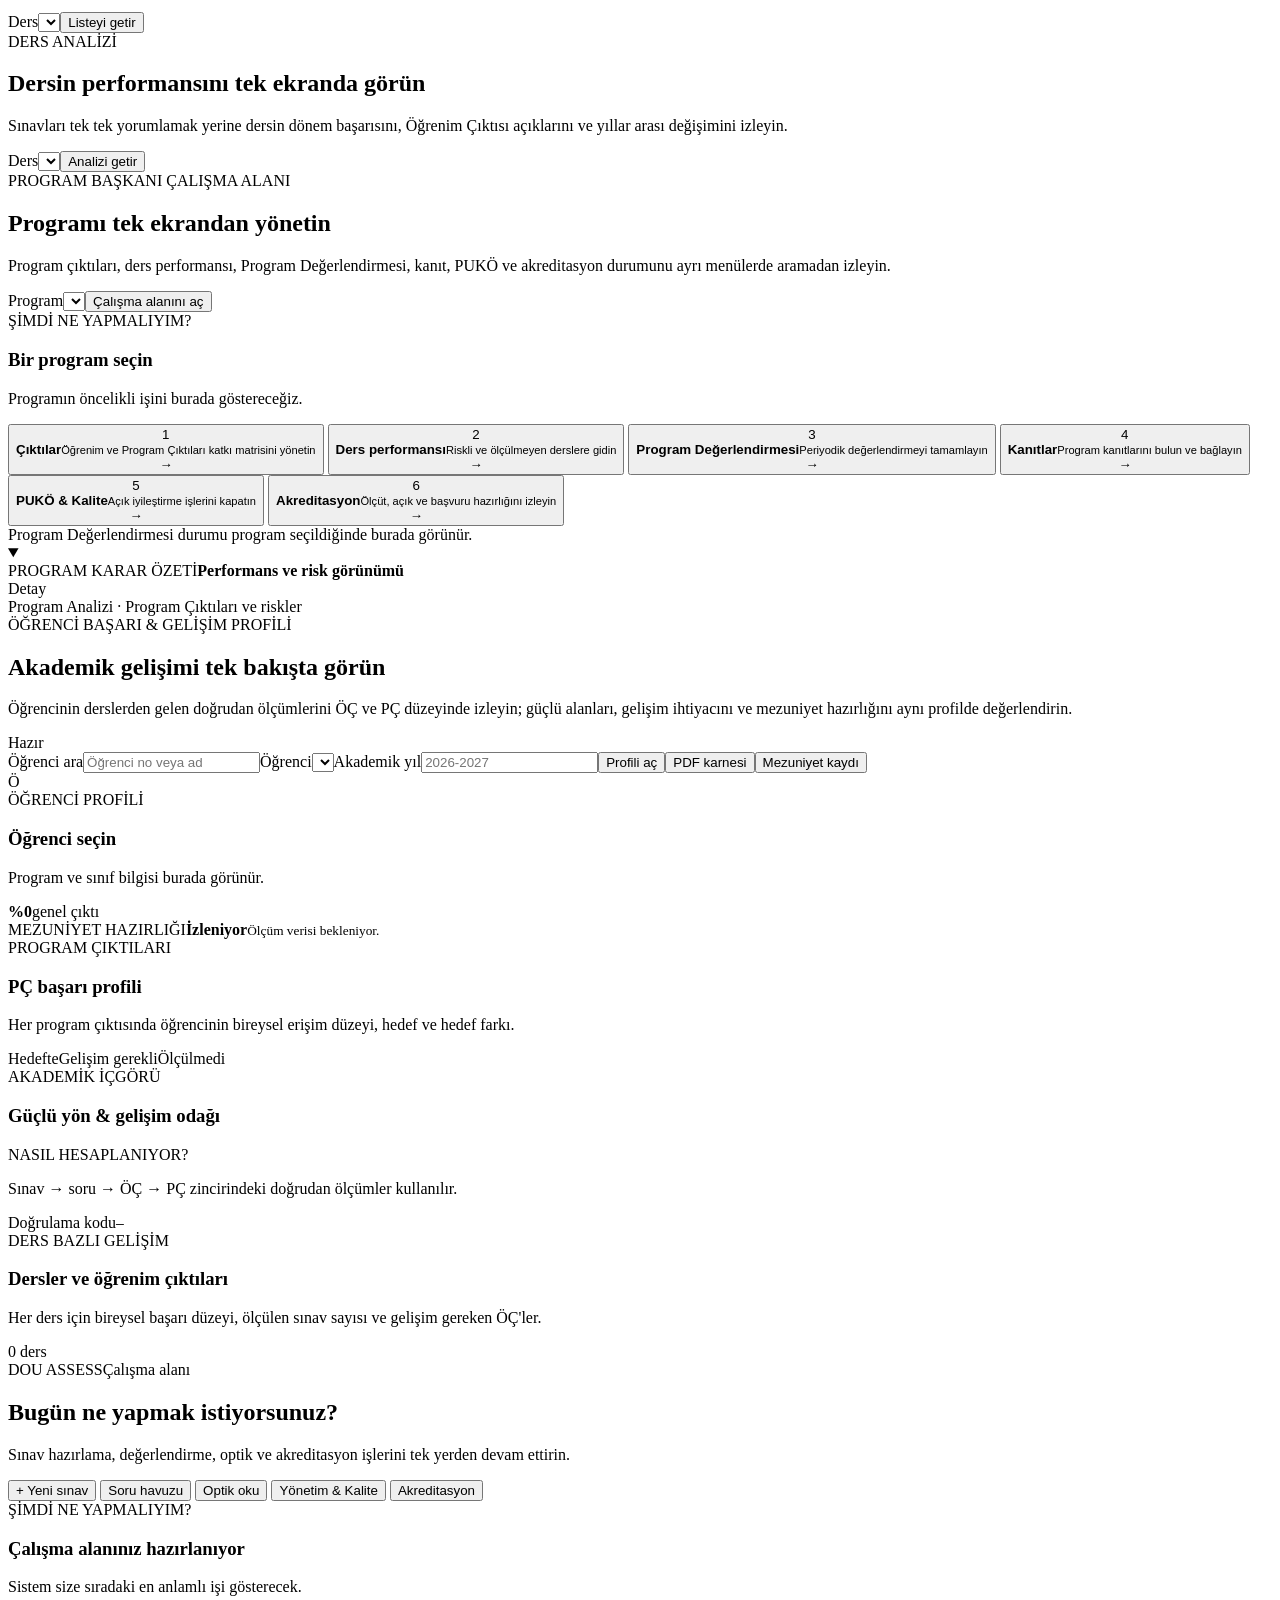
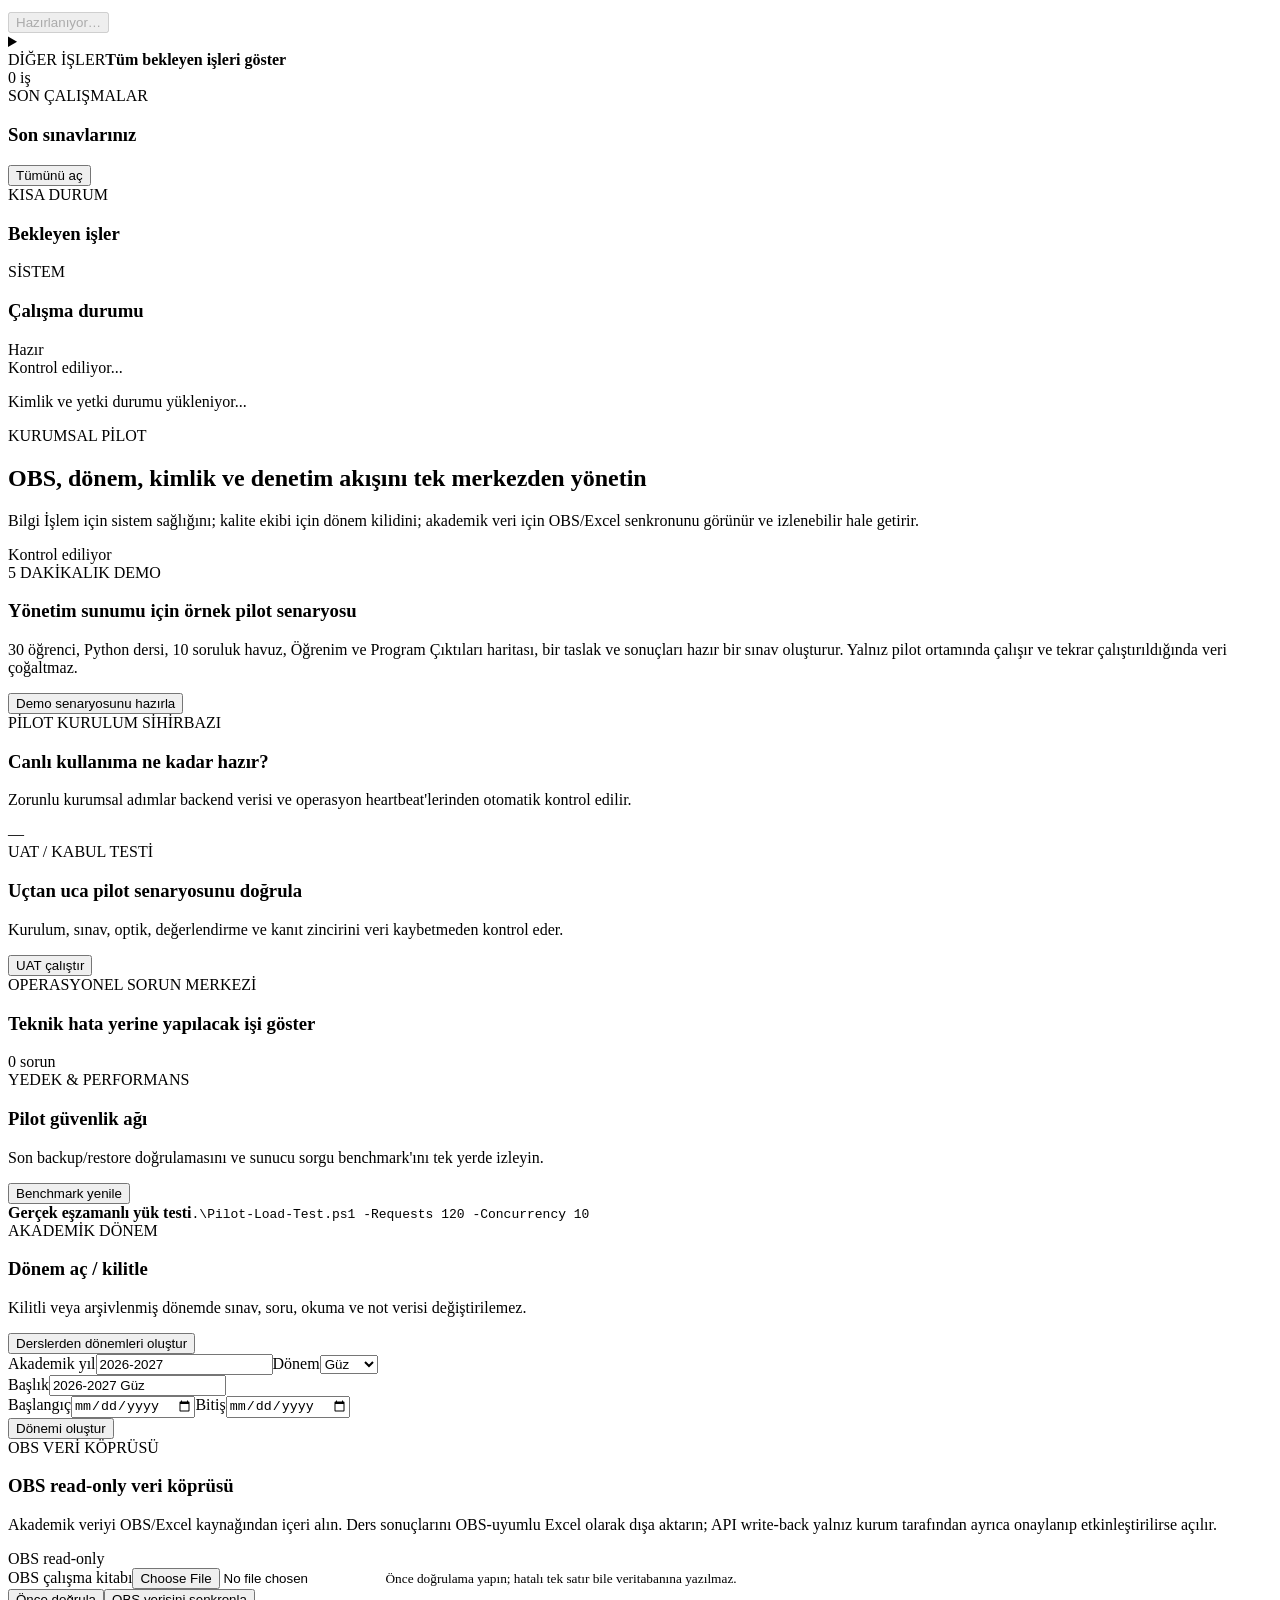
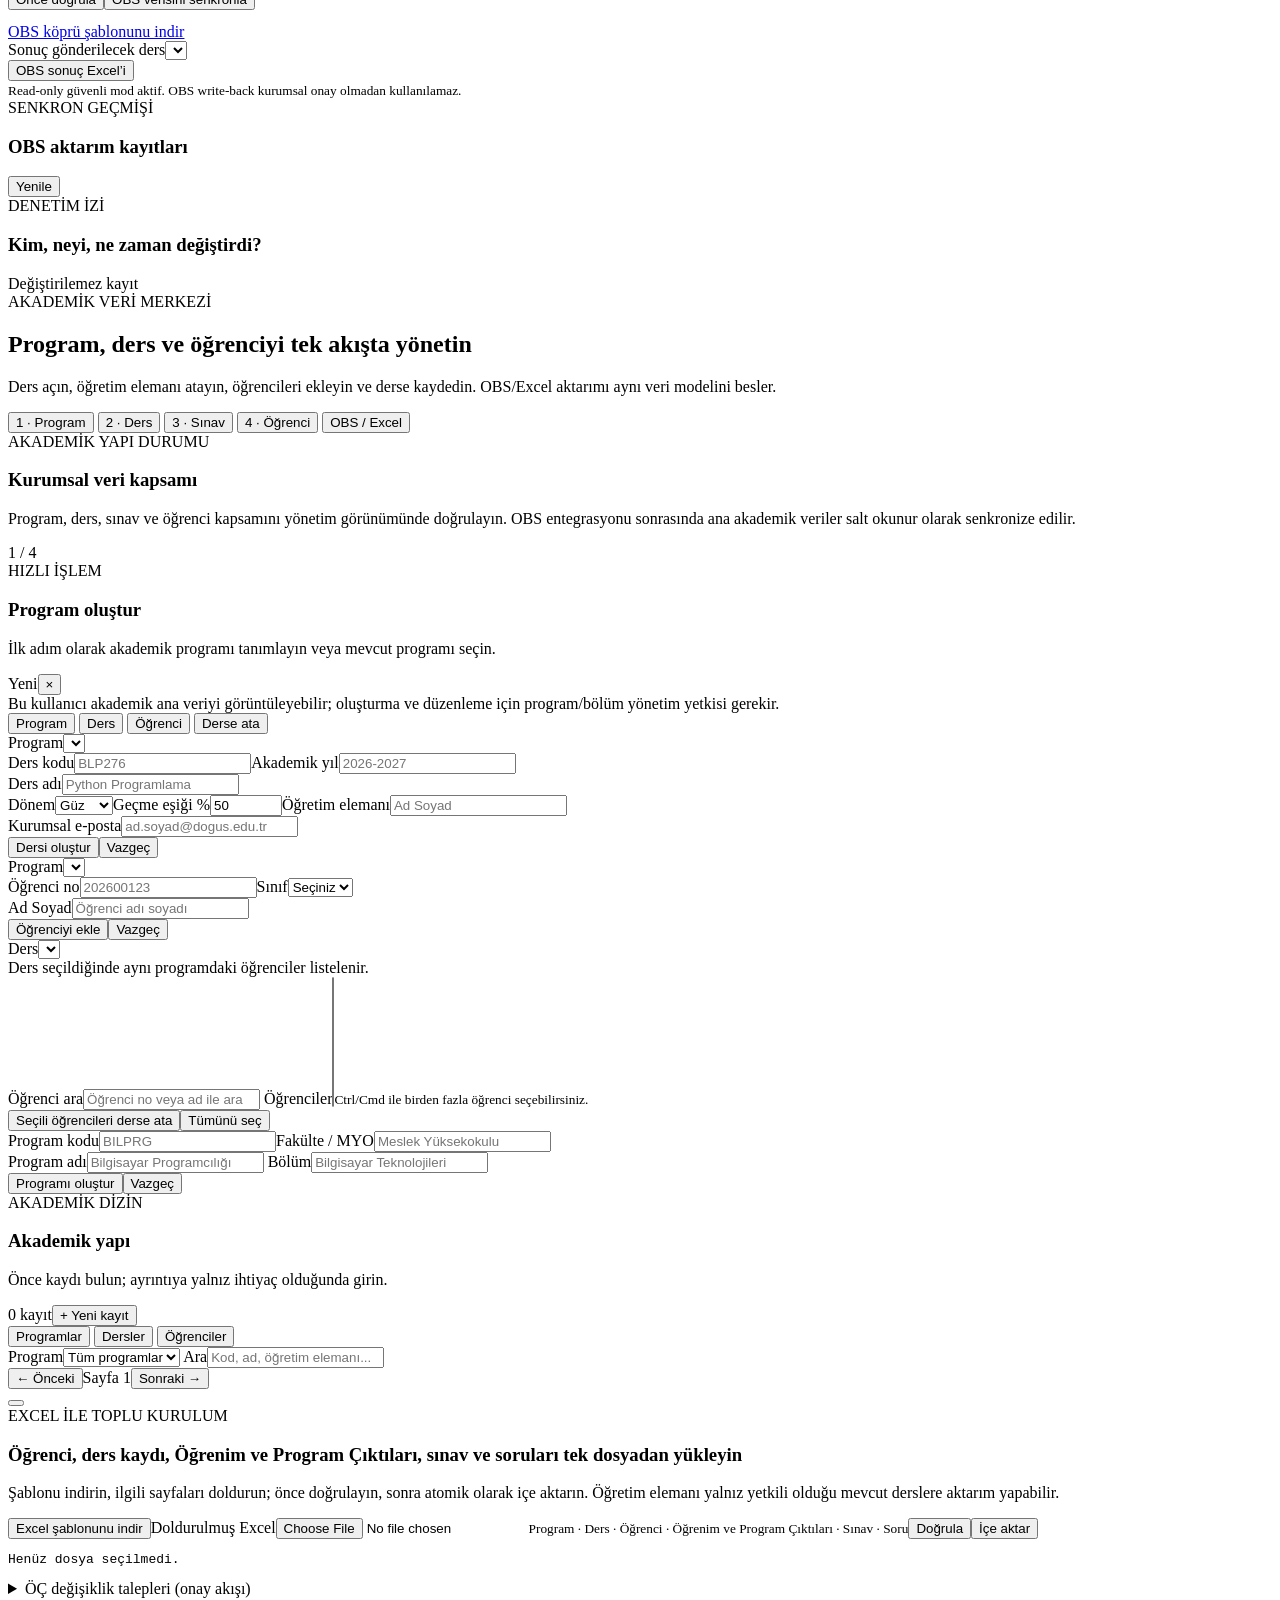
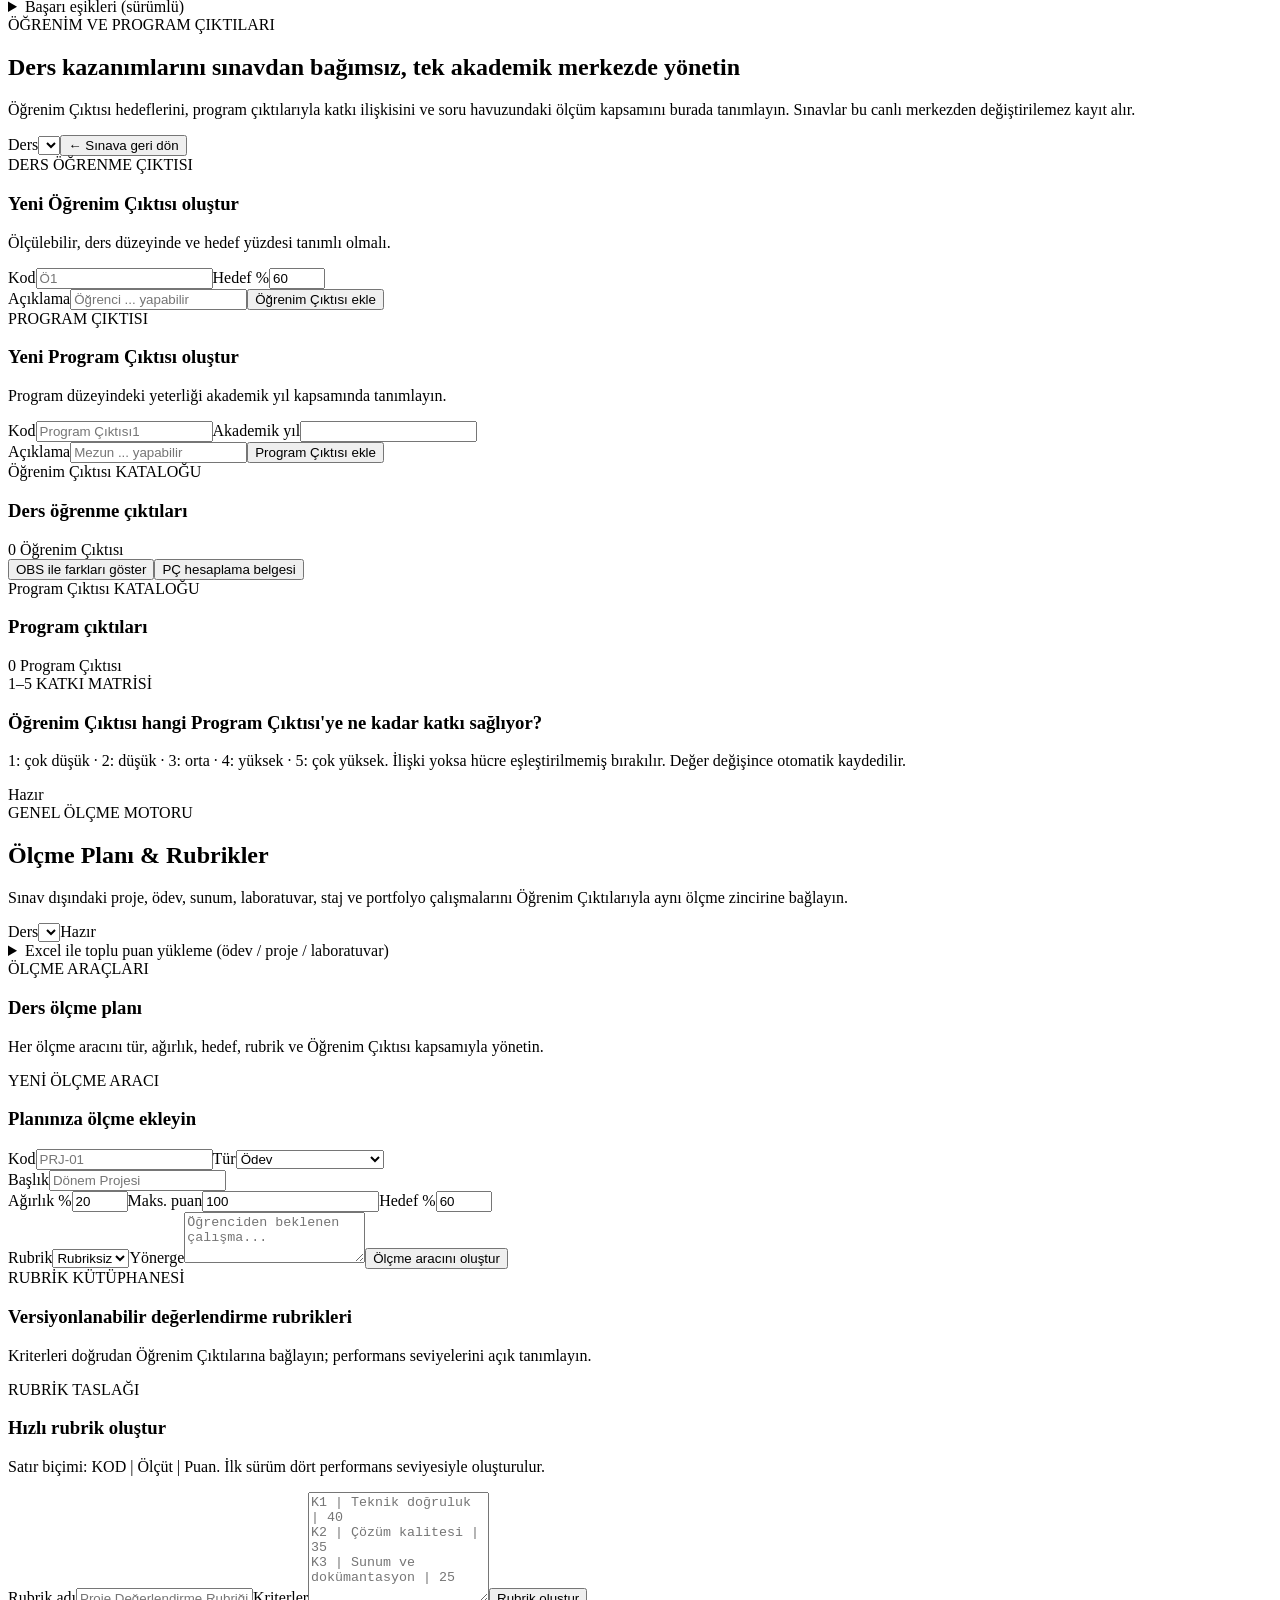
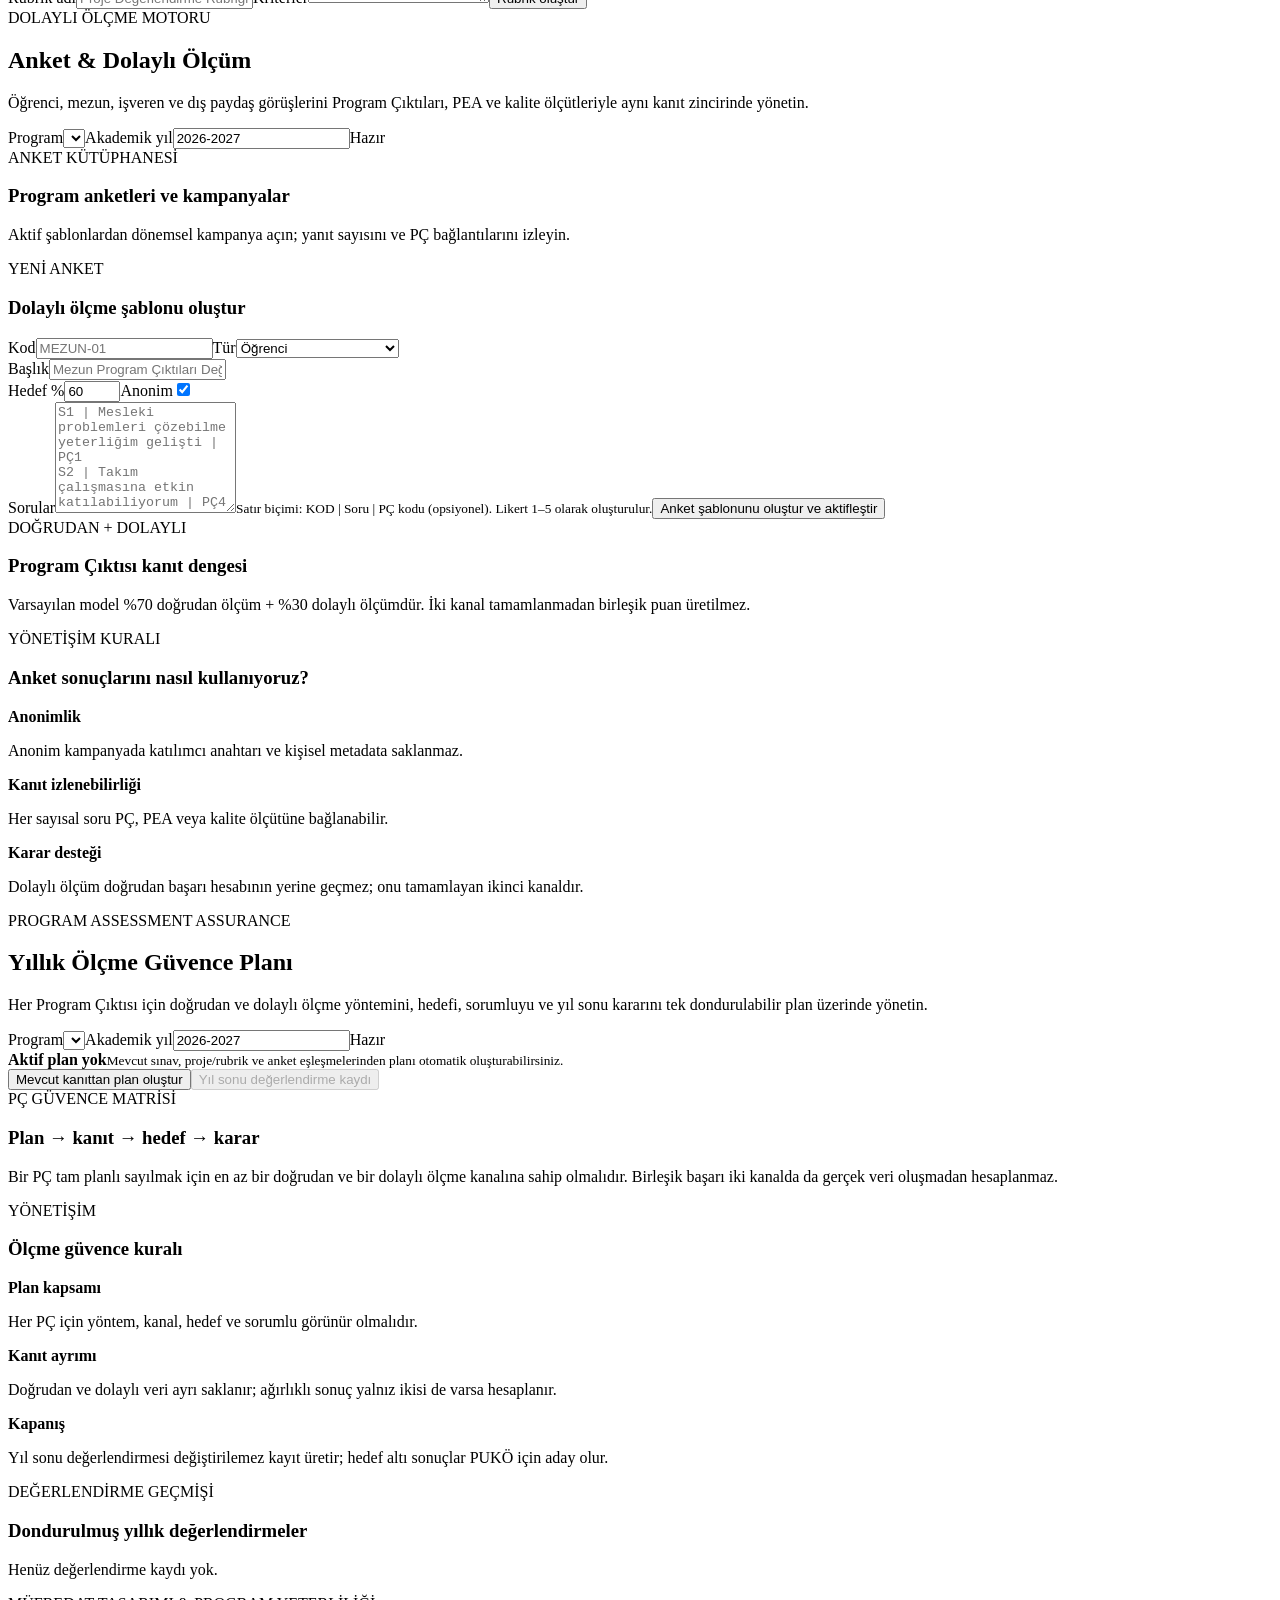
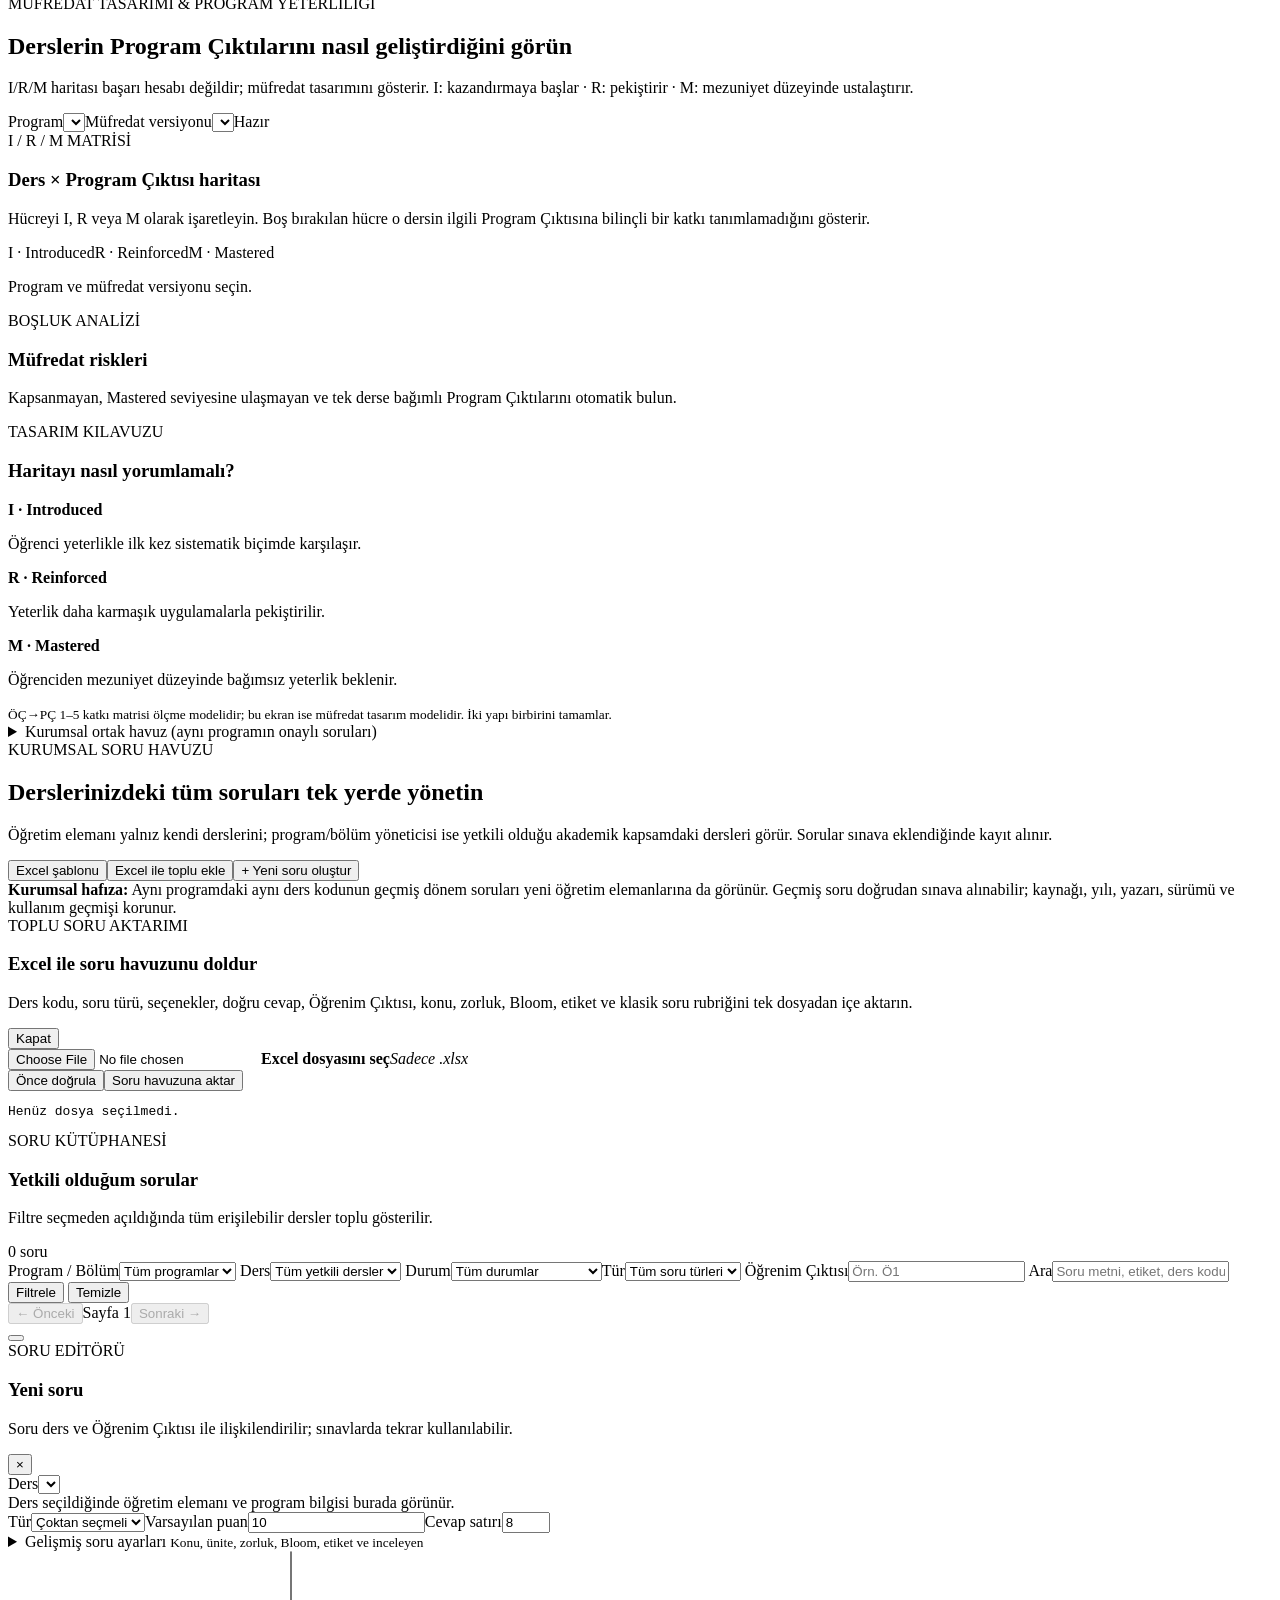
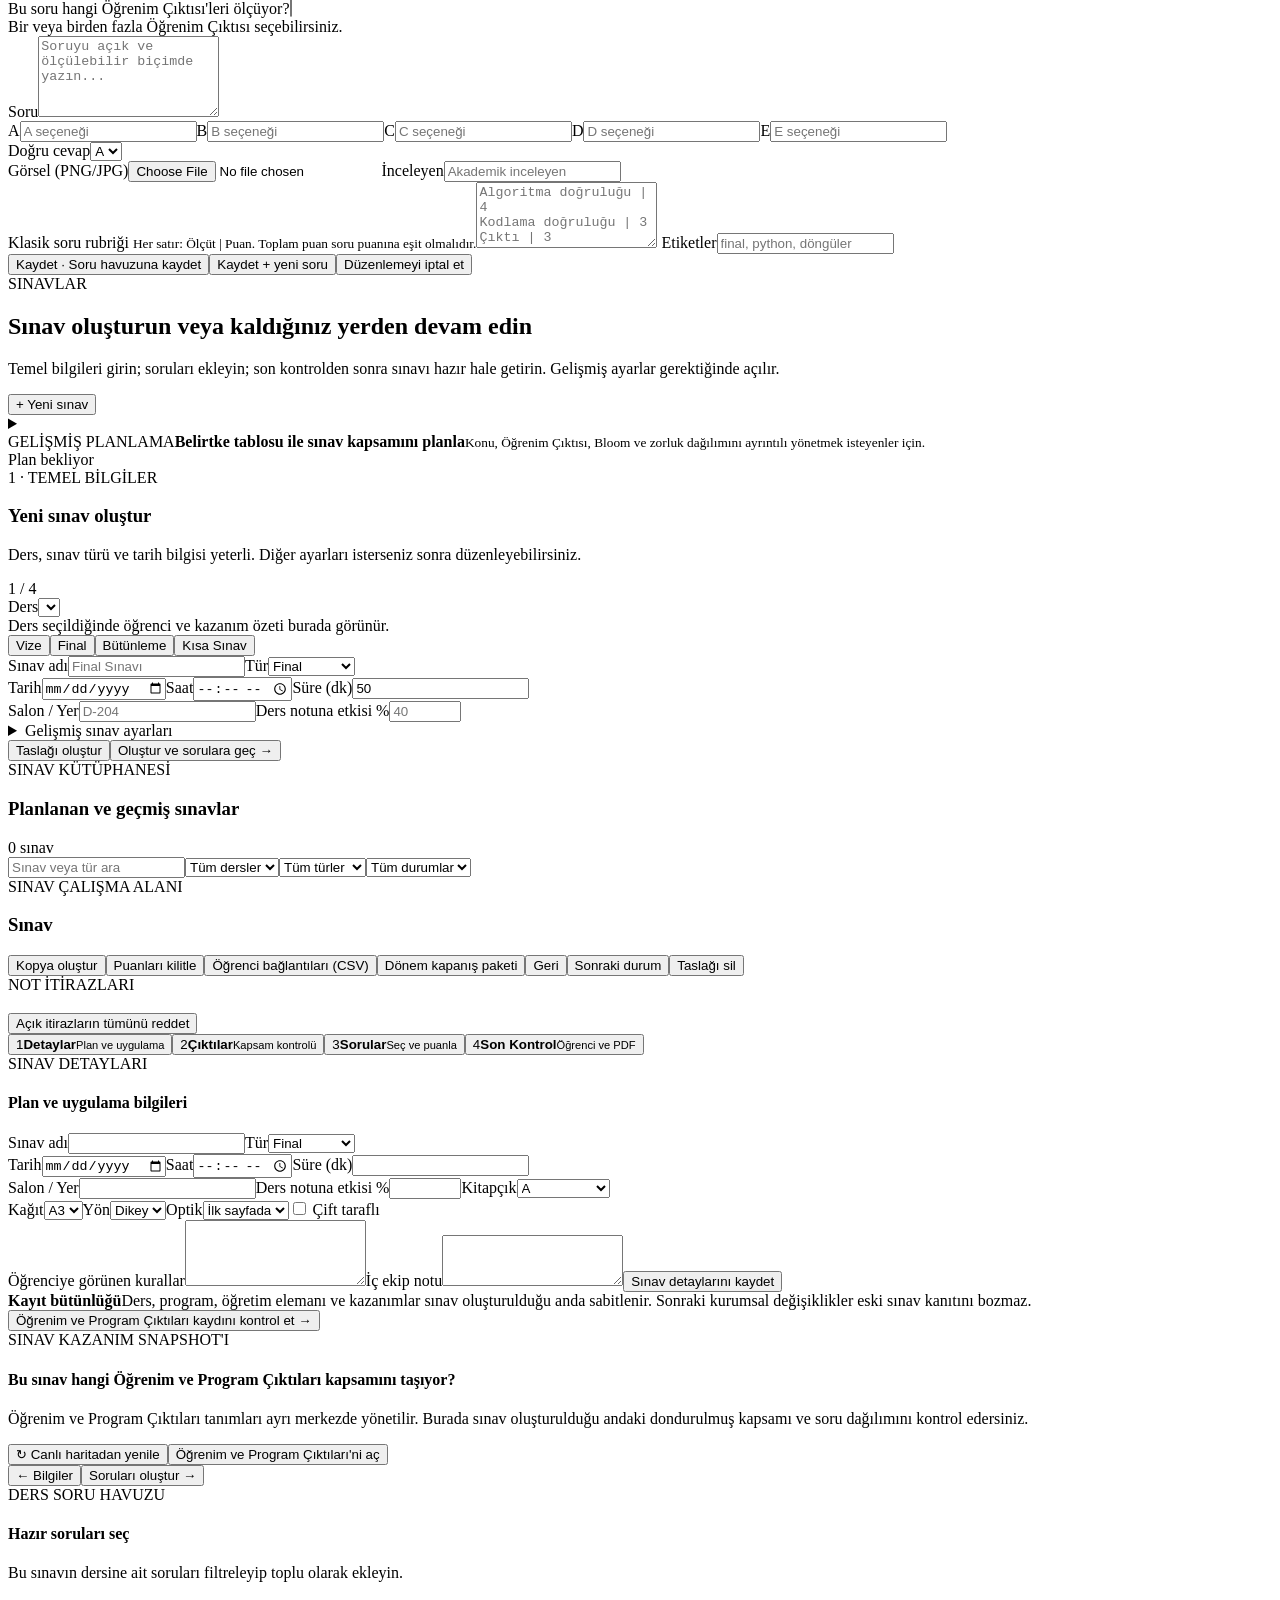
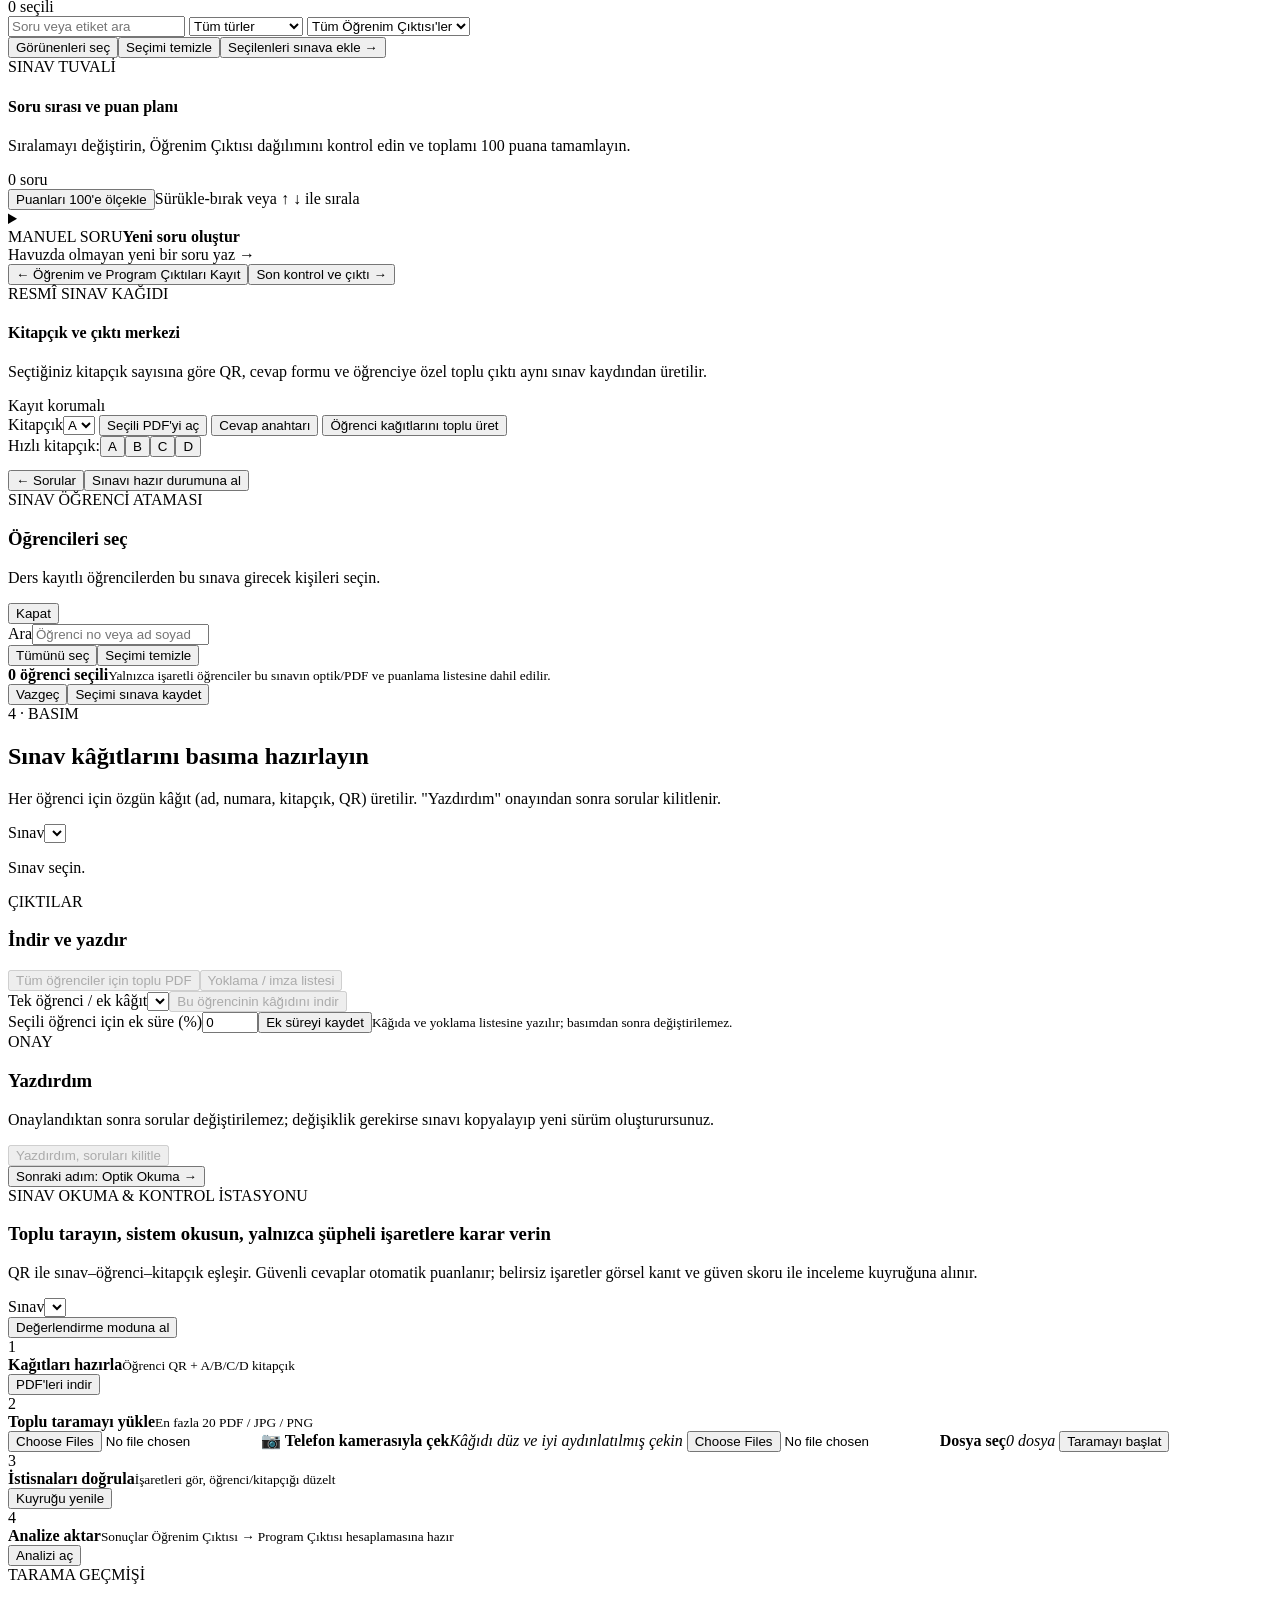
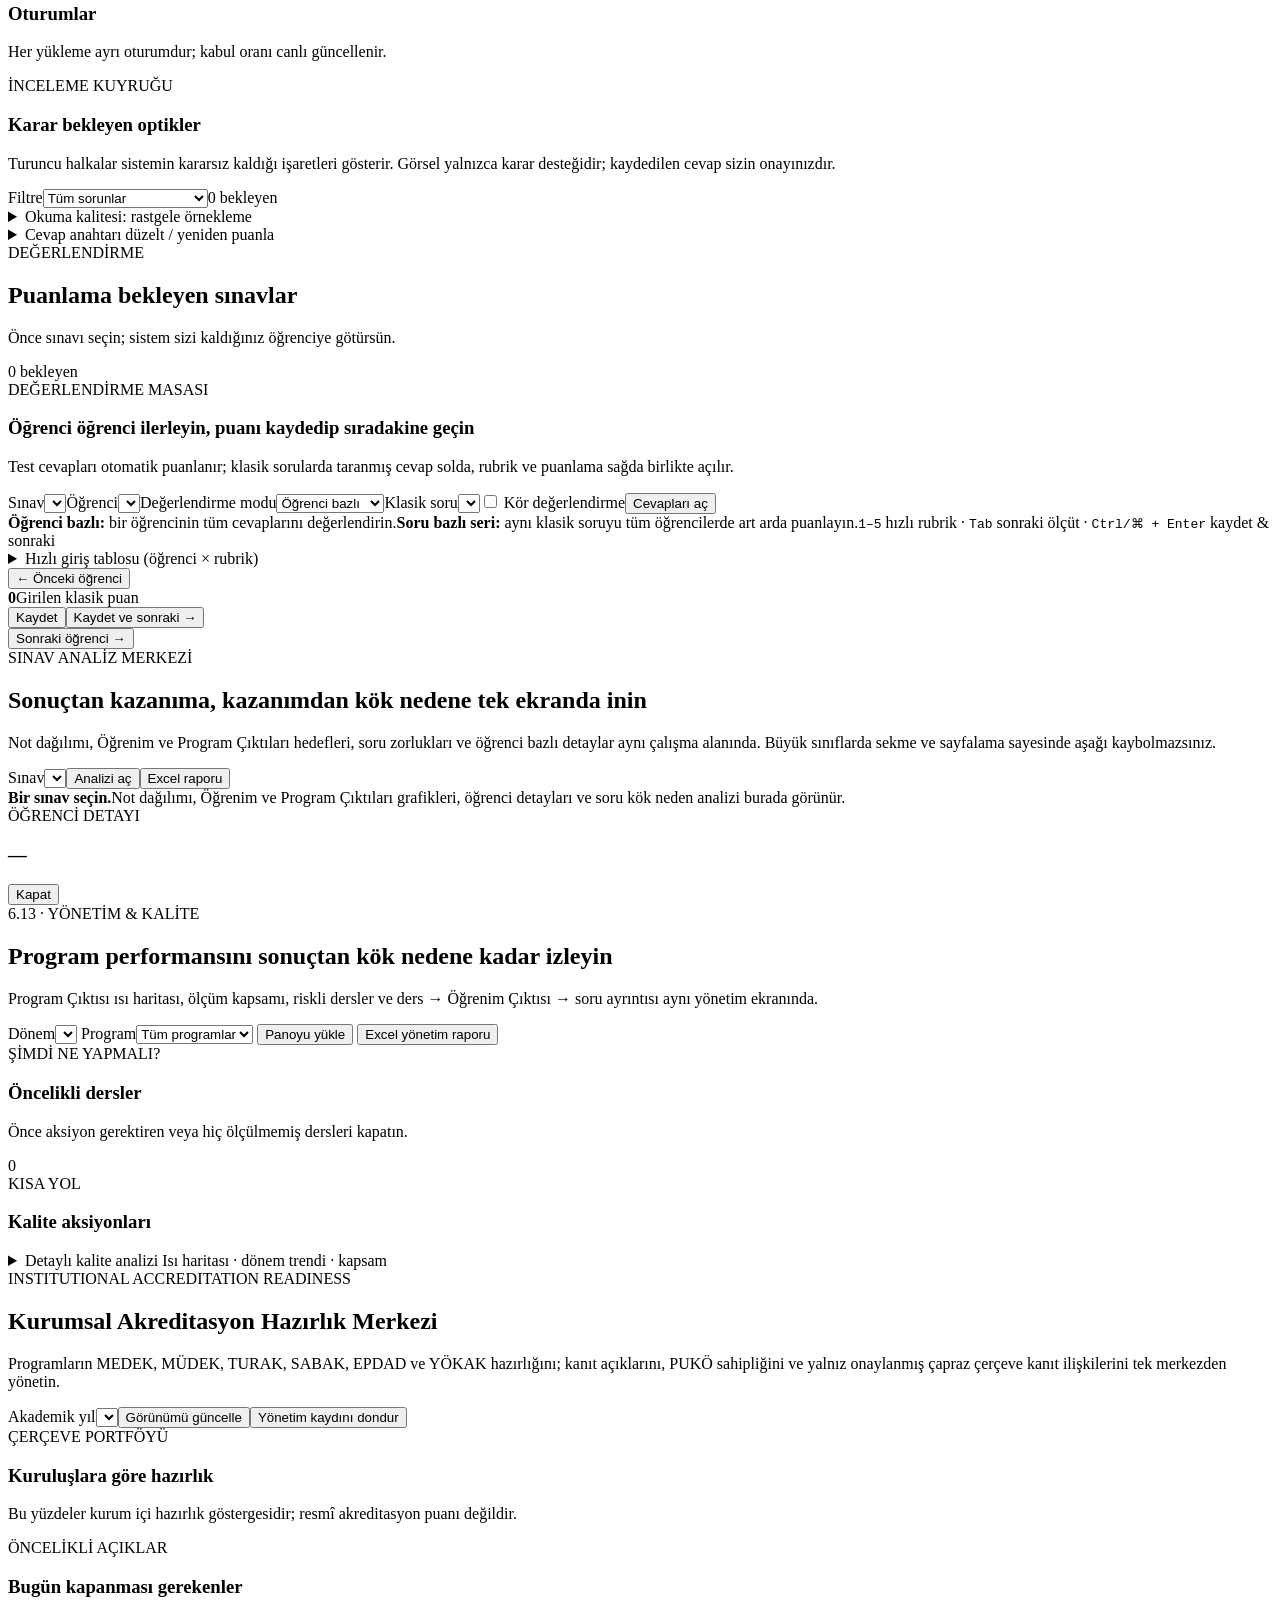
==== commit 1088a973: "Merge pull request #11 from ilkerdrn/tr-rest2 Arayüz: kalan İngilizce başlık ve durum etiketleri Tür" ====
--- a/app/static/index.html
+++ b/app/static/index.html
@@ -395,6 +395,8 @@
     </section>
 
     <section id="page-outcomes" class="page reference-workspace-page modern-admin-page">
+      <details id="outcomeRequestsCard" class="card"><summary>ÖÇ değişiklik talepleri (onay akışı)</summary><p class="muted">Kurum ayarı açıksa akademisyenin ÖÇ değişiklikleri burada bölüm/program başkanı onayını bekler.</p><div id="outcomeRequestList"></div></details>
+      <details id="thresholdCard" class="card"><summary>Başarı eşikleri (sürümlü)</summary><p class="muted">Hedef yüzdeler; yeni bir sürüm eklendiğinde öncekinin geçerliliği biter, geçmiş korunur. ÖÇ varsayılanı yeni çıktılara, PÇ eşiği analizlere uygulanır.</p><div class="actions"><button id="thresholdAdd" class="ghost small" type="button">Yeni eşik sürümü</button></div><div id="thresholdList"></div></details>
       <div class="card outcome-center-hero">
         <div><span class="eyebrow">ÖĞRENİM VE PROGRAM ÇIKTILARI</span><h2>Ders kazanımlarını sınavdan bağımsız, tek akademik merkezde yönetin</h2><p class="muted">Öğrenim Çıktısı hedeflerini, program çıktılarıyla katkı ilişkisini ve soru havuzundaki ölçüm kapsamını burada tanımlayın. Sınavlar bu canlı merkezden değiştirilemez kayıt alır.</p></div>
         <div class="outcome-hero-actions"><label class="course-picker">Ders<select id="outcomeCourse"></select></label><button id="outcomeBackToExam" class="ghost hidden" type="button">← Sınava geri dön</button></div>
@@ -410,8 +412,6 @@
         <div class="card"><div class="section-head"><div><span class="eyebrow">Program Çıktısı KATALOĞU</span><h3>Program çıktıları</h3></div><span id="poEntityCount" class="badge">0 Program Çıktısı</span></div><div id="poEntityList" class="outcome-entity-list"></div></div>
       </div>
       <div class="card matrix-card"><div class="section-head"><div><span class="eyebrow">1–5 KATKI MATRİSİ</span><h3>Öğrenim Çıktısı hangi Program Çıktısı'ye ne kadar katkı sağlıyor?</h3><p class="muted">1: çok düşük · 2: düşük · 3: orta · 4: yüksek · 5: çok yüksek. İlişki yoksa hücre eşleştirilmemiş bırakılır. Değer değişince otomatik kaydedilir.</p></div><span id="outcomeSaveState" class="save-state">Hazır</span></div><div id="outcomeMatrix" class="matrix-wrap"></div></div>
-      <details id="outcomeRequestsCard" class="card"><summary>ÖÇ değişiklik talepleri (onay akışı)</summary><p class="muted">Kurum ayarı açıksa akademisyenin ÖÇ değişiklikleri burada bölüm/program başkanı onayını bekler.</p><div id="outcomeRequestList"></div></details>
-      <details id="thresholdCard" class="card"><summary>Başarı eşikleri (sürümlü)</summary><p class="muted">Hedef yüzdeler; yeni bir sürüm eklendiğinde öncekinin geçerliliği biter, geçmiş korunur. ÖÇ varsayılanı yeni çıktılara, PÇ eşiği analizlere uygulanır.</p><div class="actions"><button id="thresholdAdd" class="ghost small" type="button">Yeni eşik sürümü</button></div><div id="thresholdList"></div></details>
     </section>
 
     <section id="page-assessmentmeasures" class="page assessment-measures-page reference-workspace-page modern-admin-page">
@@ -726,7 +726,6 @@
       </div>
       <div class="grade-mode-help"><span><b>Öğrenci bazlı:</b> bir öğrencinin tüm cevaplarını değerlendirin.</span><span><b>Soru bazlı seri:</b> aynı klasik soruyu tüm öğrencilerde art arda puanlayın.</span><span class="kbd-help"><kbd>1–5</kbd> hızlı rubrik · <kbd>Tab</kbd> sonraki ölçüt · <kbd>Ctrl/⌘ + Enter</kbd> kaydet & sonraki</span></div><div id="gradeProgress" class="grade-progress"></div>
       <div id="gradeCompleteness" class="card hidden"></div><details id="gradeGridCard" class="card"><summary>Hızlı giriş tablosu (öğrenci × rubrik)</summary><div class="row"><label>Klasik soru<select id="gradeGridQuestion"></select></label><button id="gradeGridLoad" class="ghost" type="button">Tabloyu aç</button></div><div id="gradeGridBox" class="tw"></div><div id="aiSuggestBox" class="hidden"><h4>Yapay zekâ puan önerisi (yalnızca öneri)</h4><p class="muted">Öğrenci kimliği gönderilmez; yalnızca soru, rubrik ve aşağıdaki cevap metni. Puanı siz belirleyip tabloya girersiniz.</p><label>Öğrenci cevabı (metin)<textarea id="aiAnswer" rows="3" maxlength="8000"></textarea></label><button id="aiSuggestBtn" class="ghost" type="button">Öneri al</button><div id="aiSuggestResult"></div></div><div class="actions"><button id="gradeGridSave" class="primary hidden" type="button">Tümünü kaydet</button></div></details><div id="gradeStudentSummary" class="grade-student-summary hidden"></div>
-      <details id="answerGroupCard" class="card"><summary>Benzer cevap grupları (metin cevaplar · yerel, dış servis yok)</summary><p class="muted">Metin olarak girilmiş klasik cevapları benzerliğe göre gruplar; aynı gruba tek seferde rubrik puanı uygulayın. Taranmış el yazısı cevaplar bu özelliğe girmez.</p><div class="row"><label>Klasik soru<select id="answerGroupQuestion"></select></label><label>Benzerlik eşiği<select id="answerGroupThreshold"><option value="0.45">Gevşek</option><option value="0.55" selected>Dengeli</option><option value="0.7">Sıkı</option></select></label><button id="answerGroupLoad" class="ghost" type="button">Grupla</button></div><div id="answerGroupBox"></div></details>
       <form id="gradeForm" class="hidden grade-workspace">
         <div id="gradeQuestions"></div>
         <div class="grade-sticky-footer">
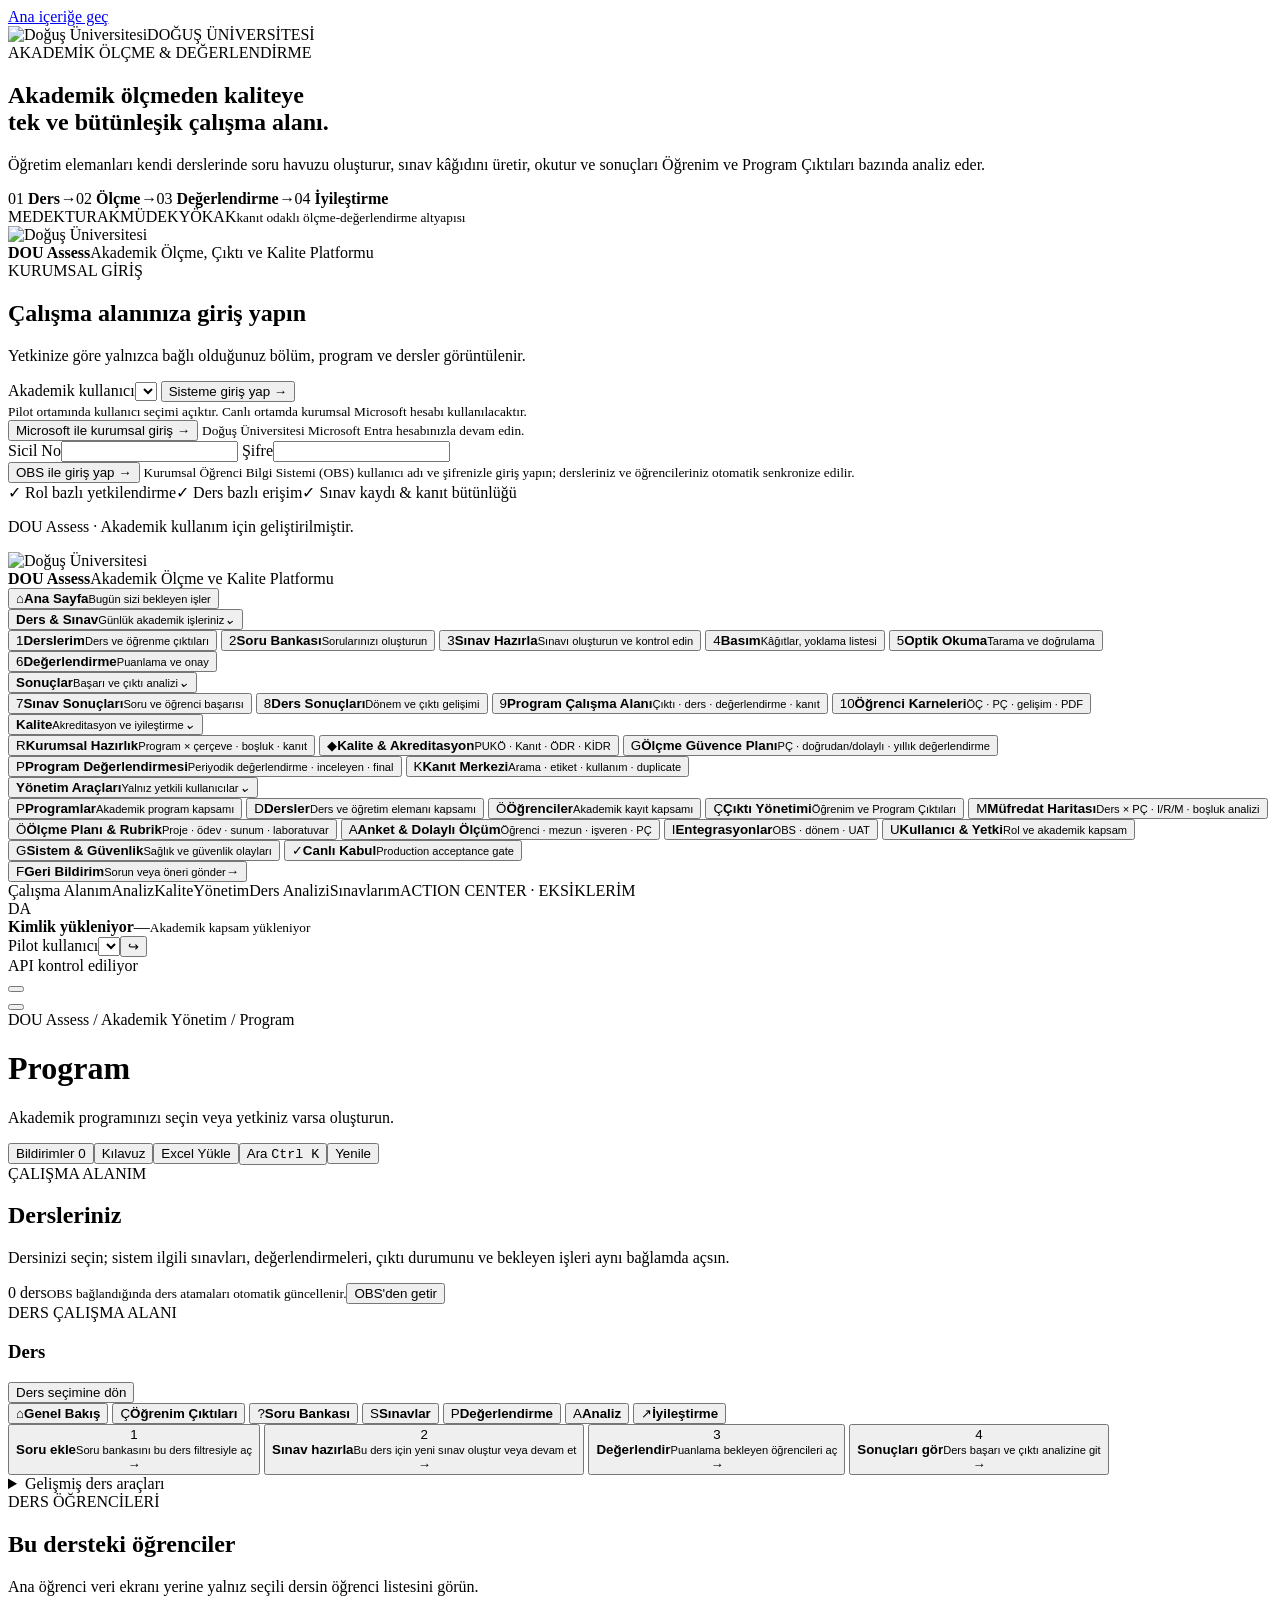
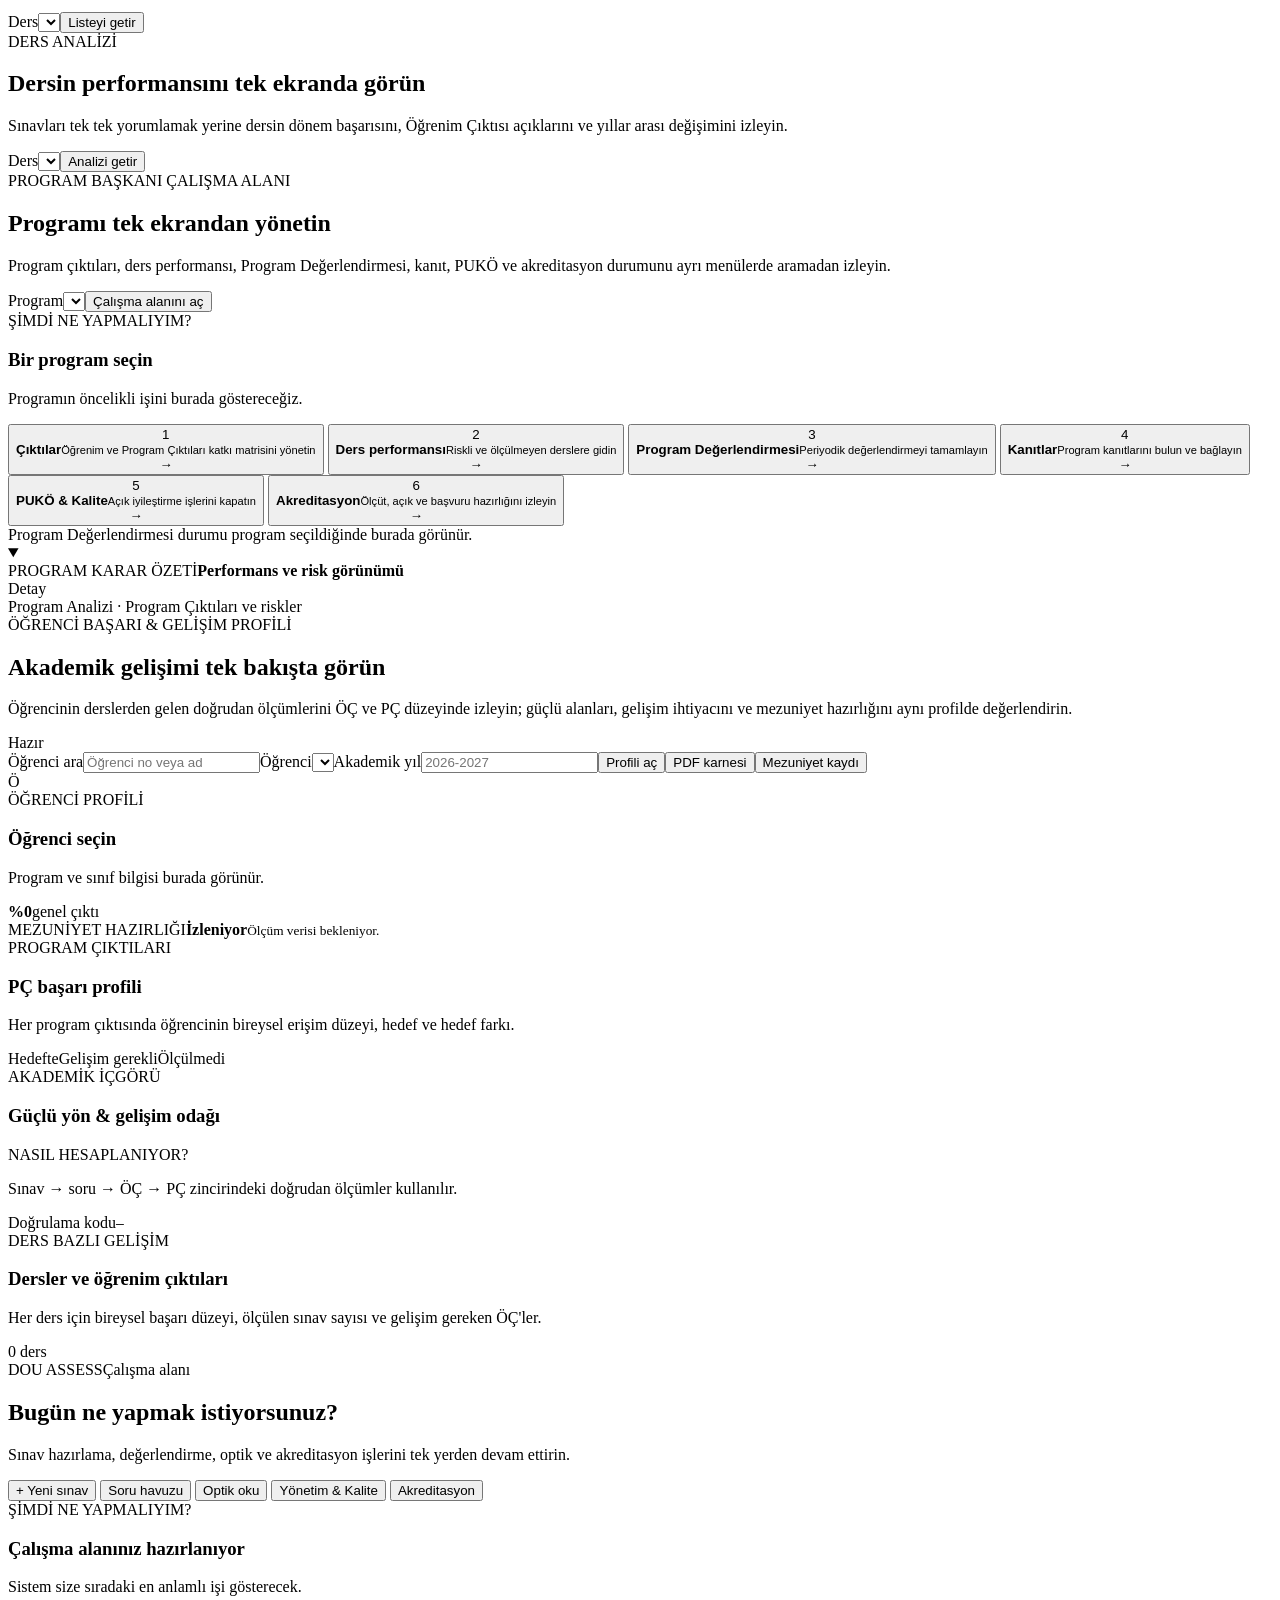
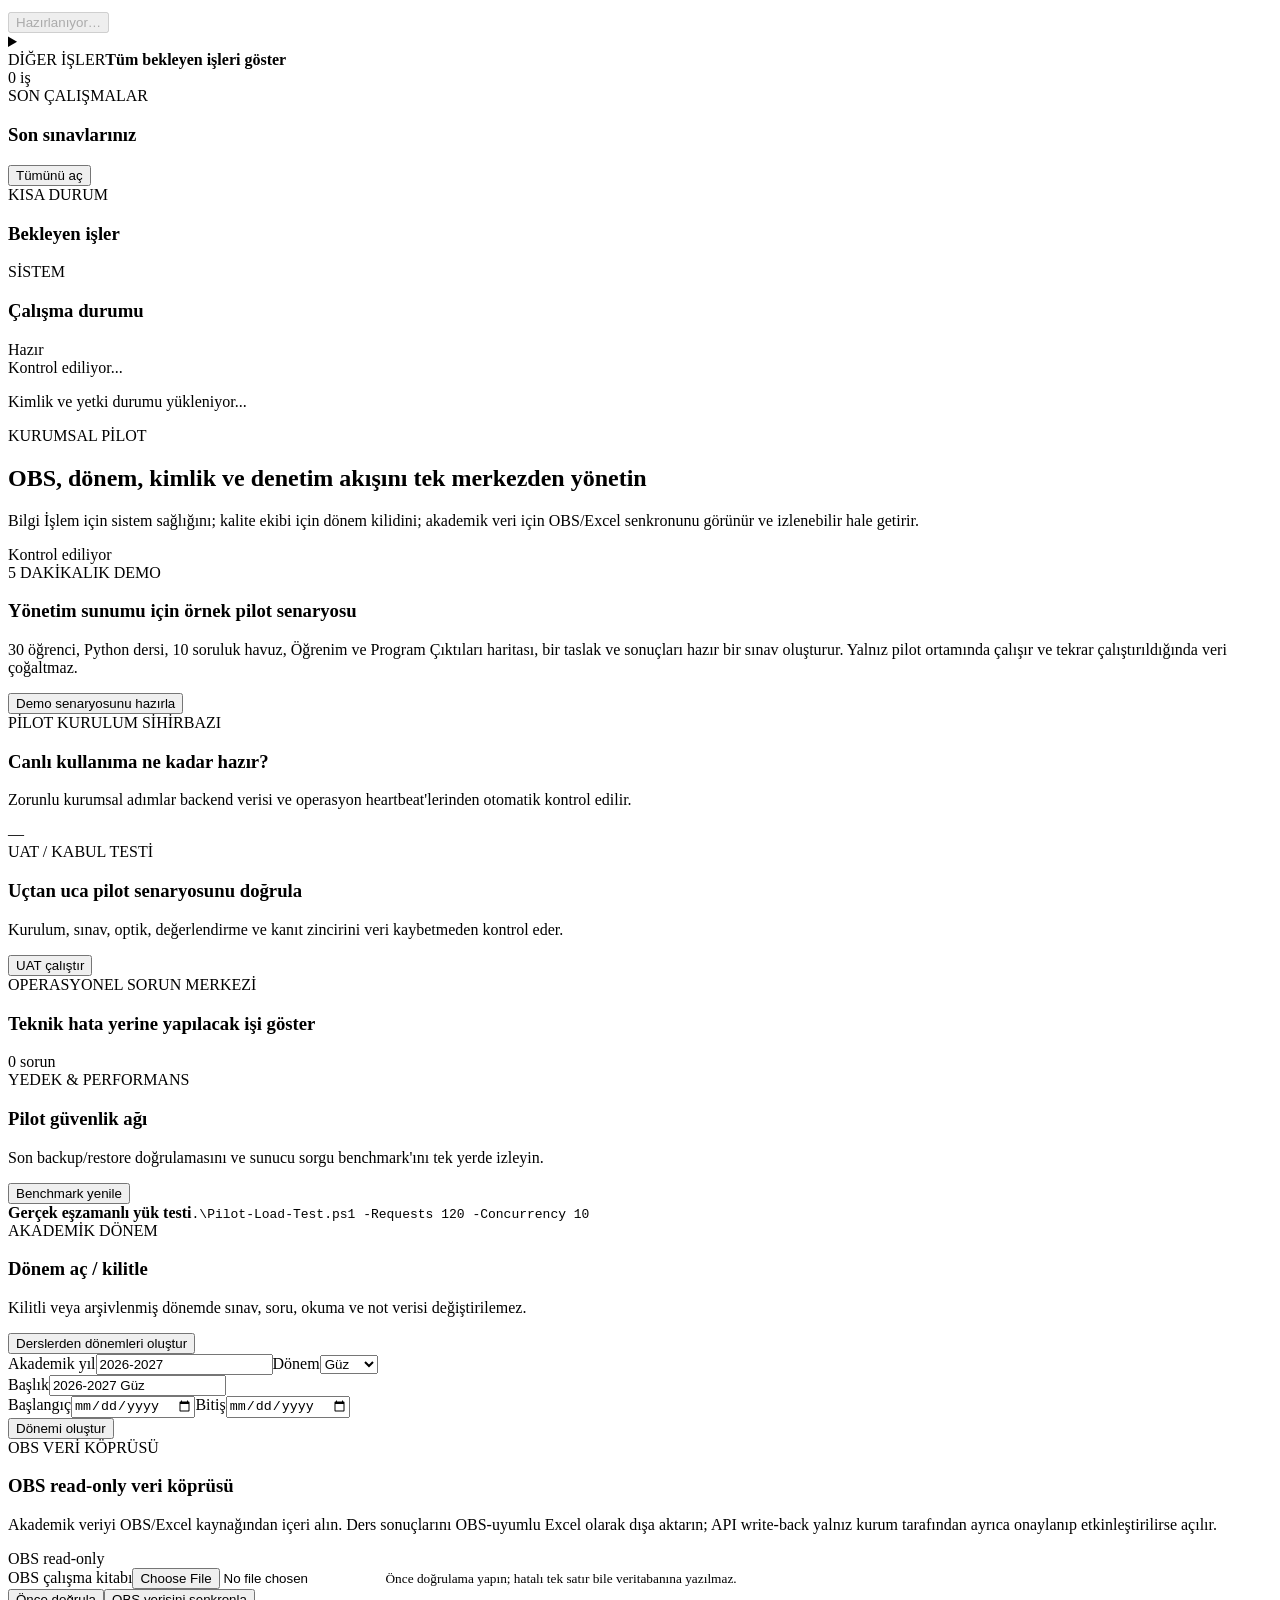
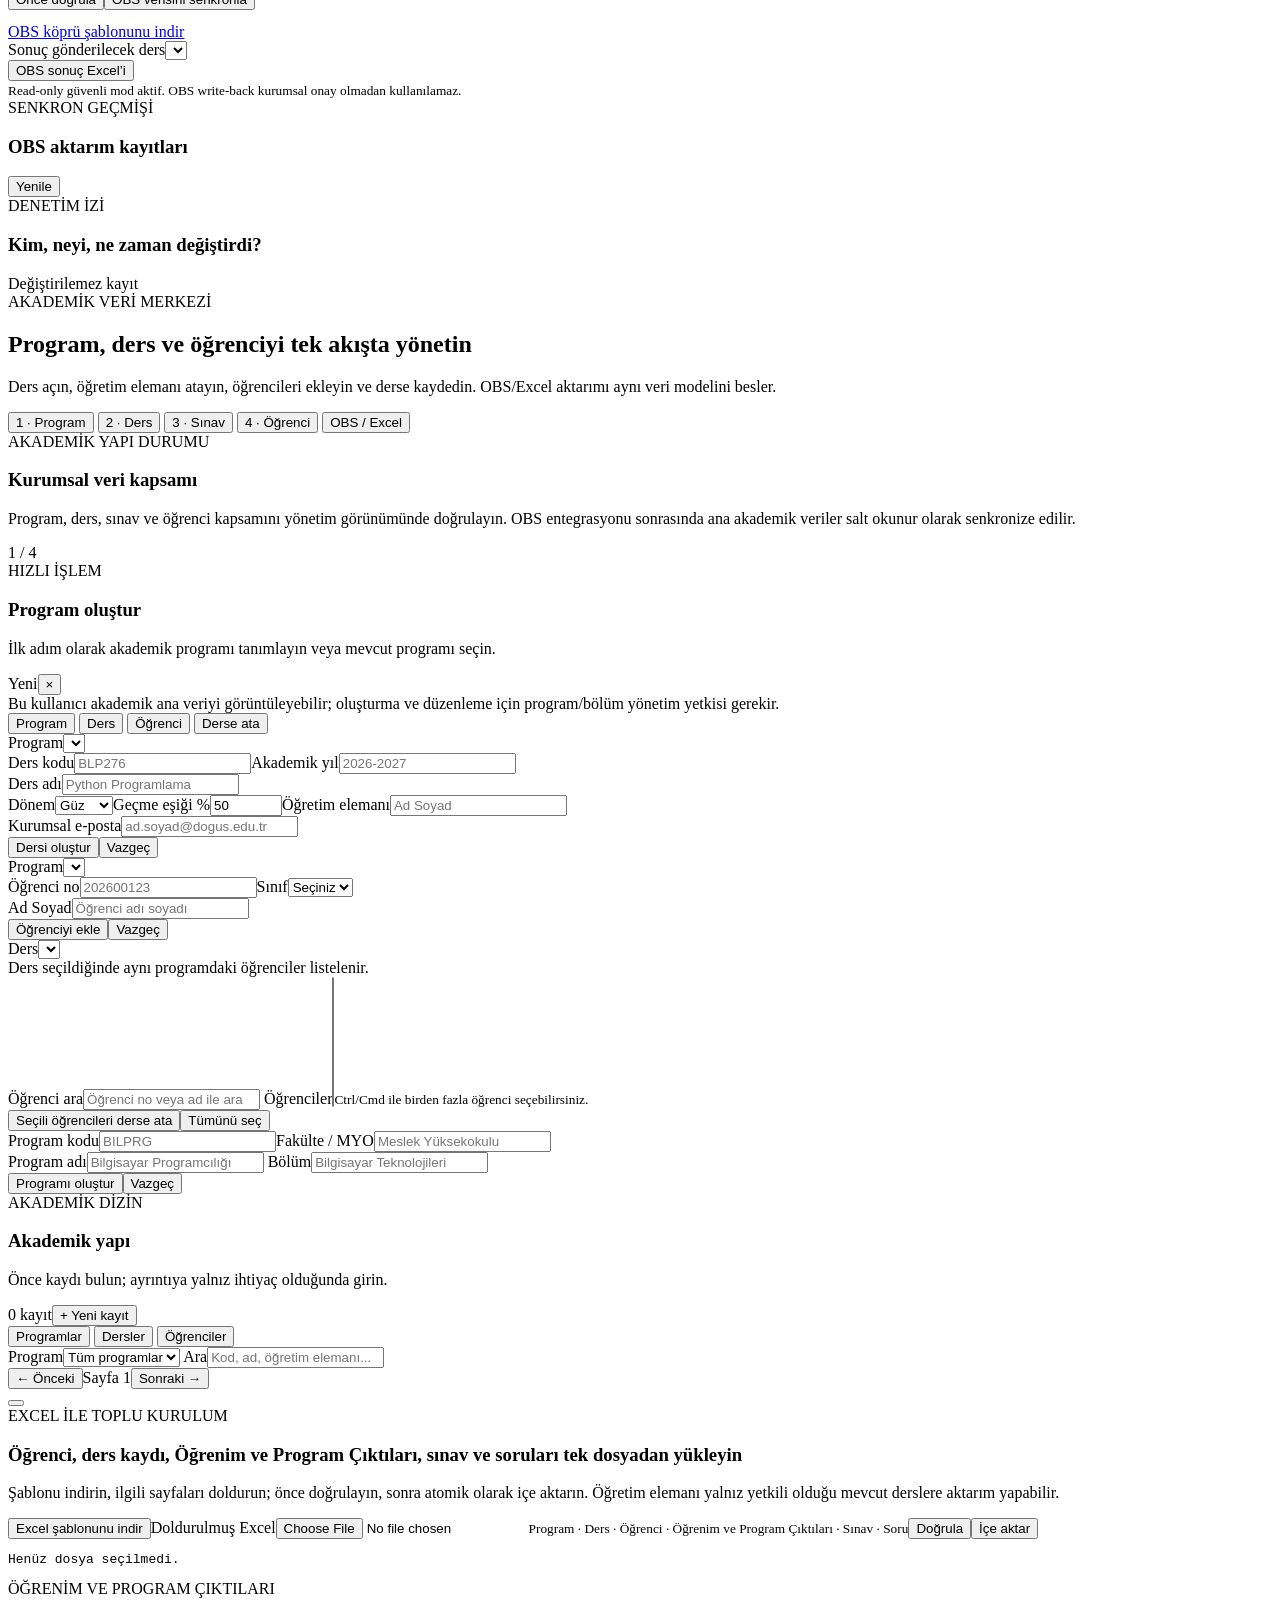
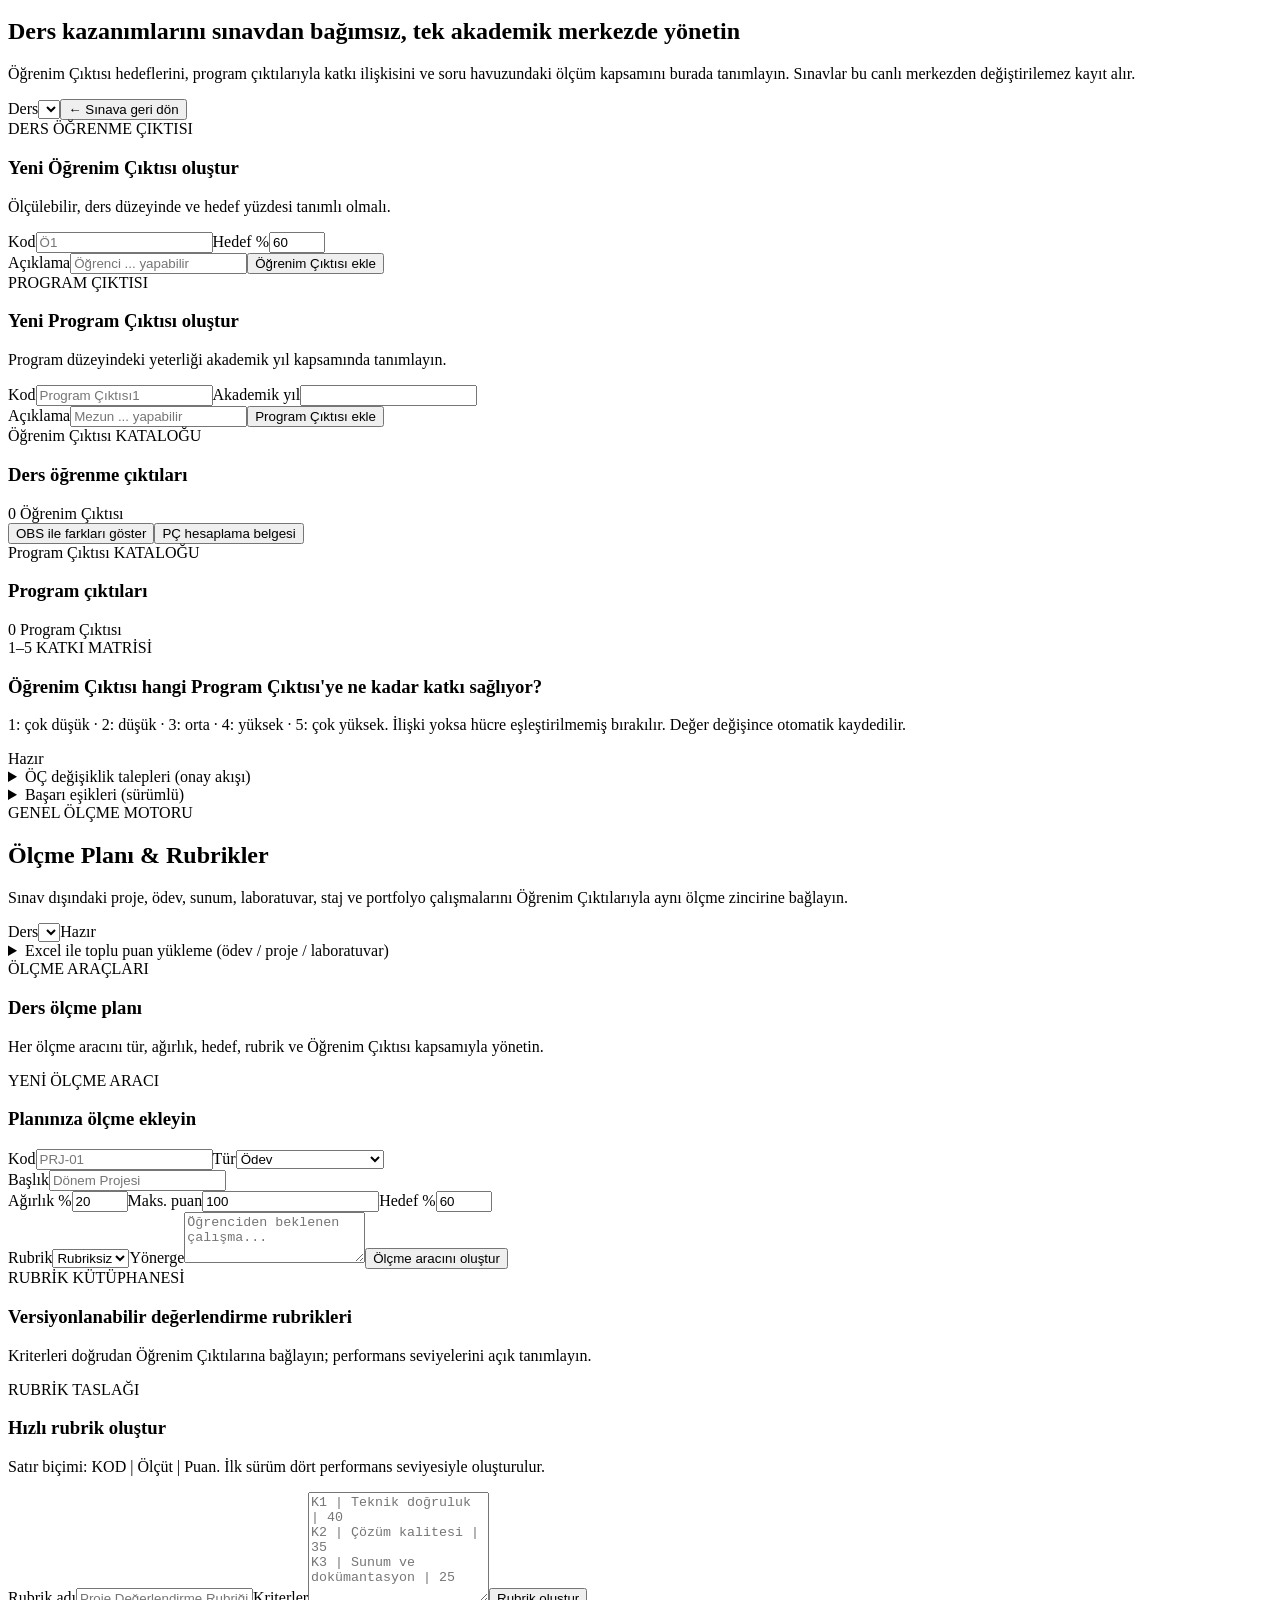
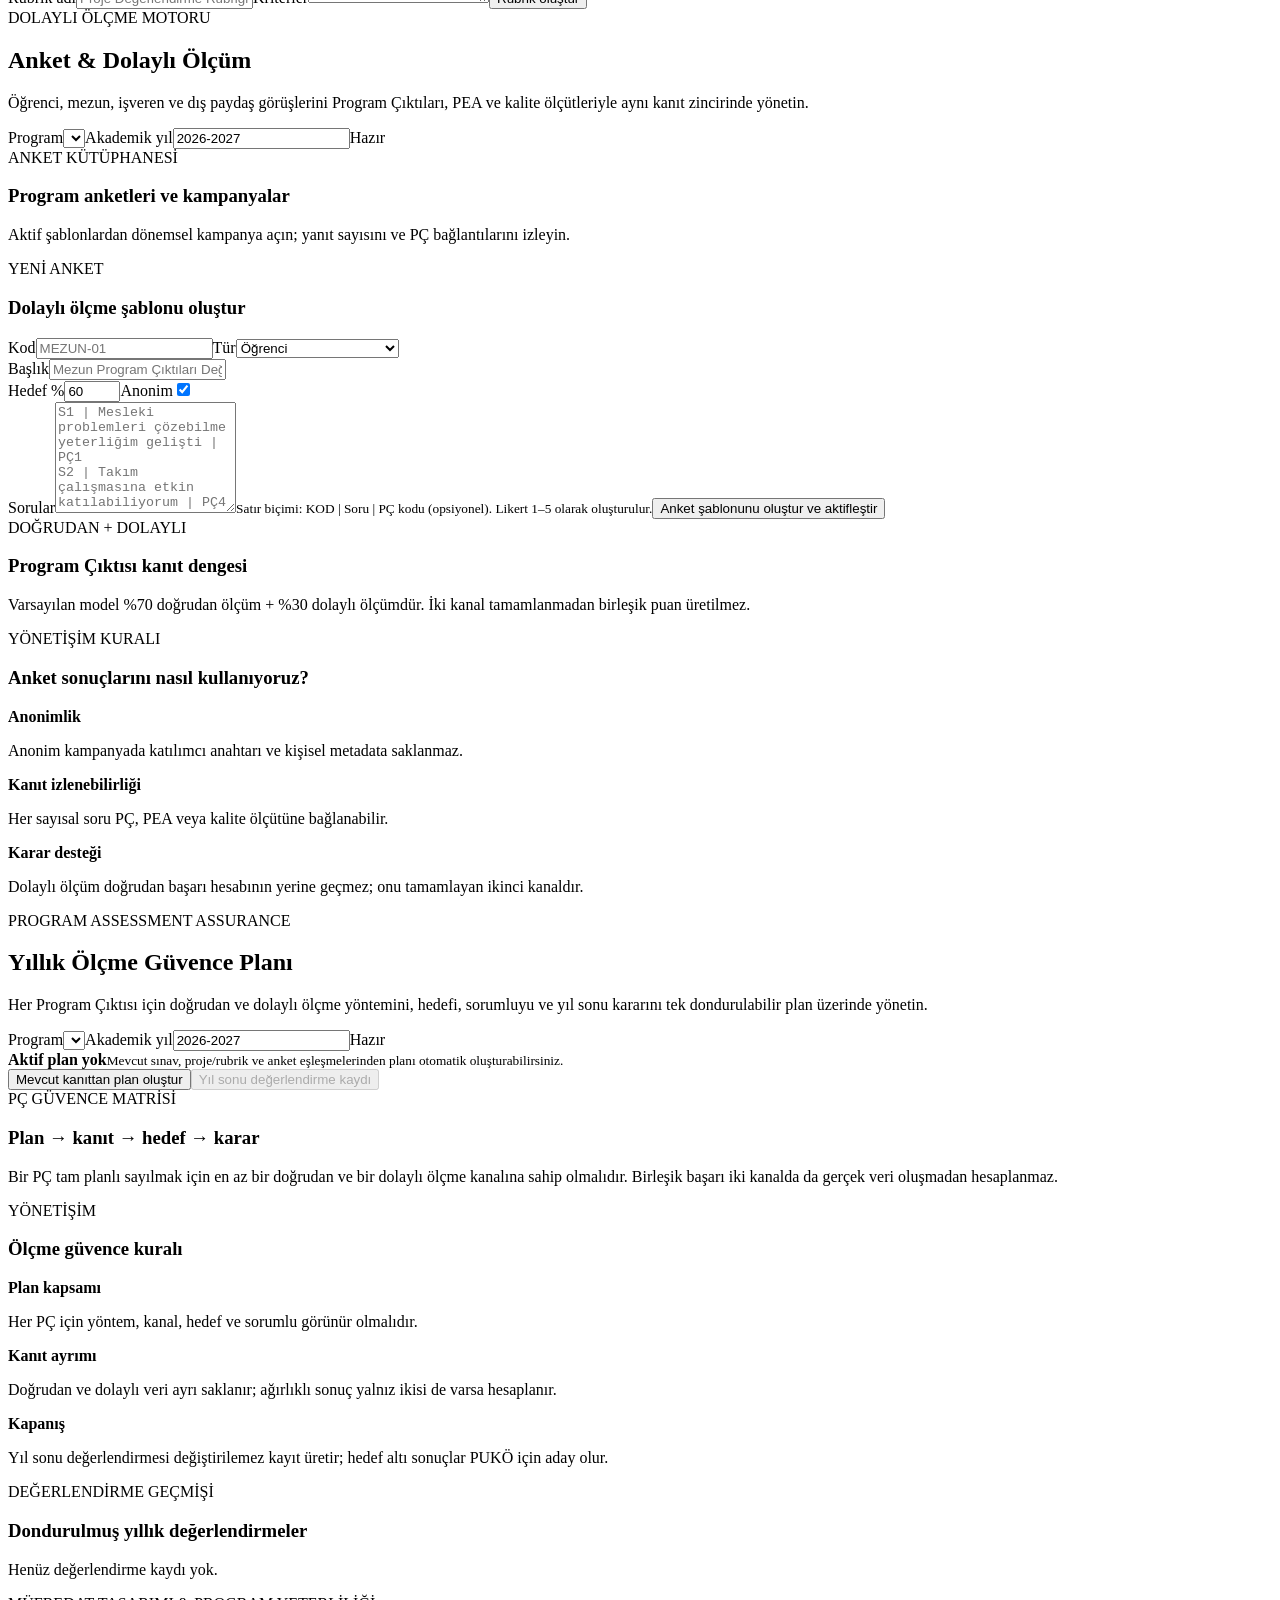
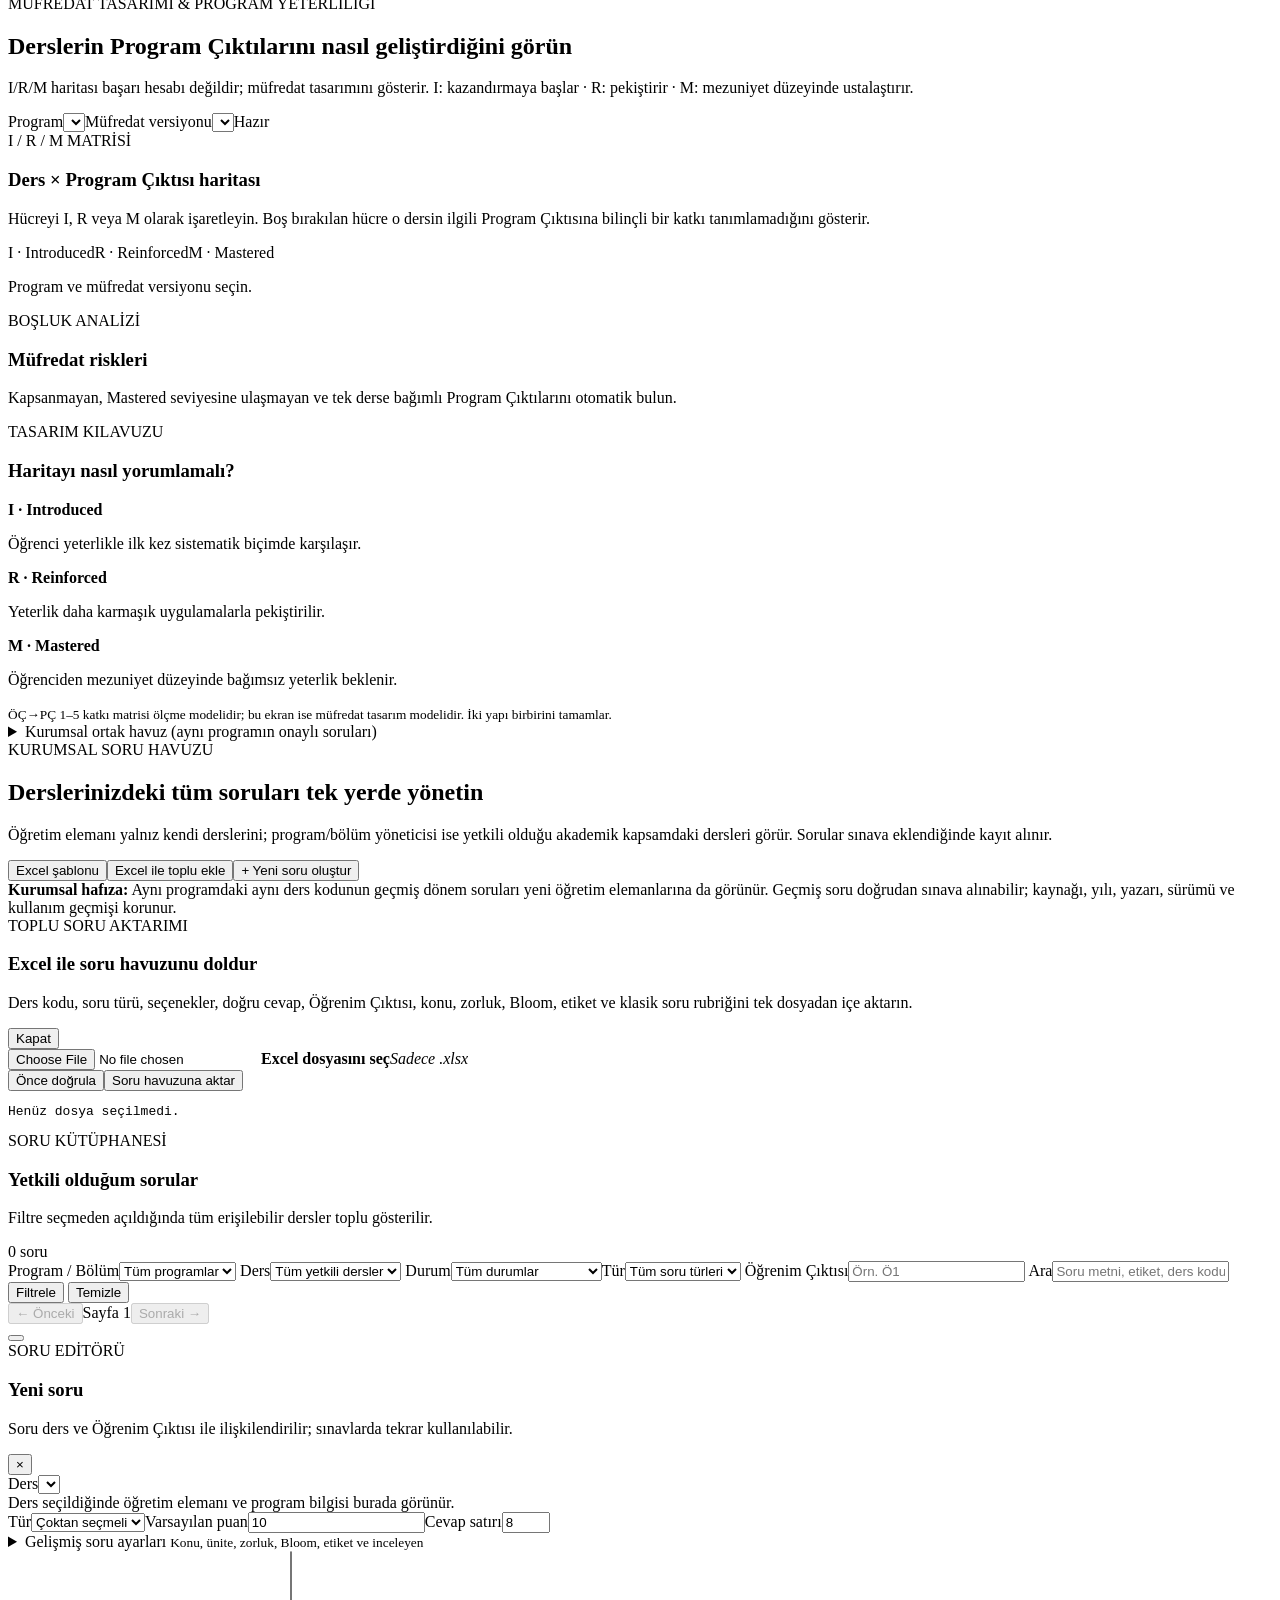
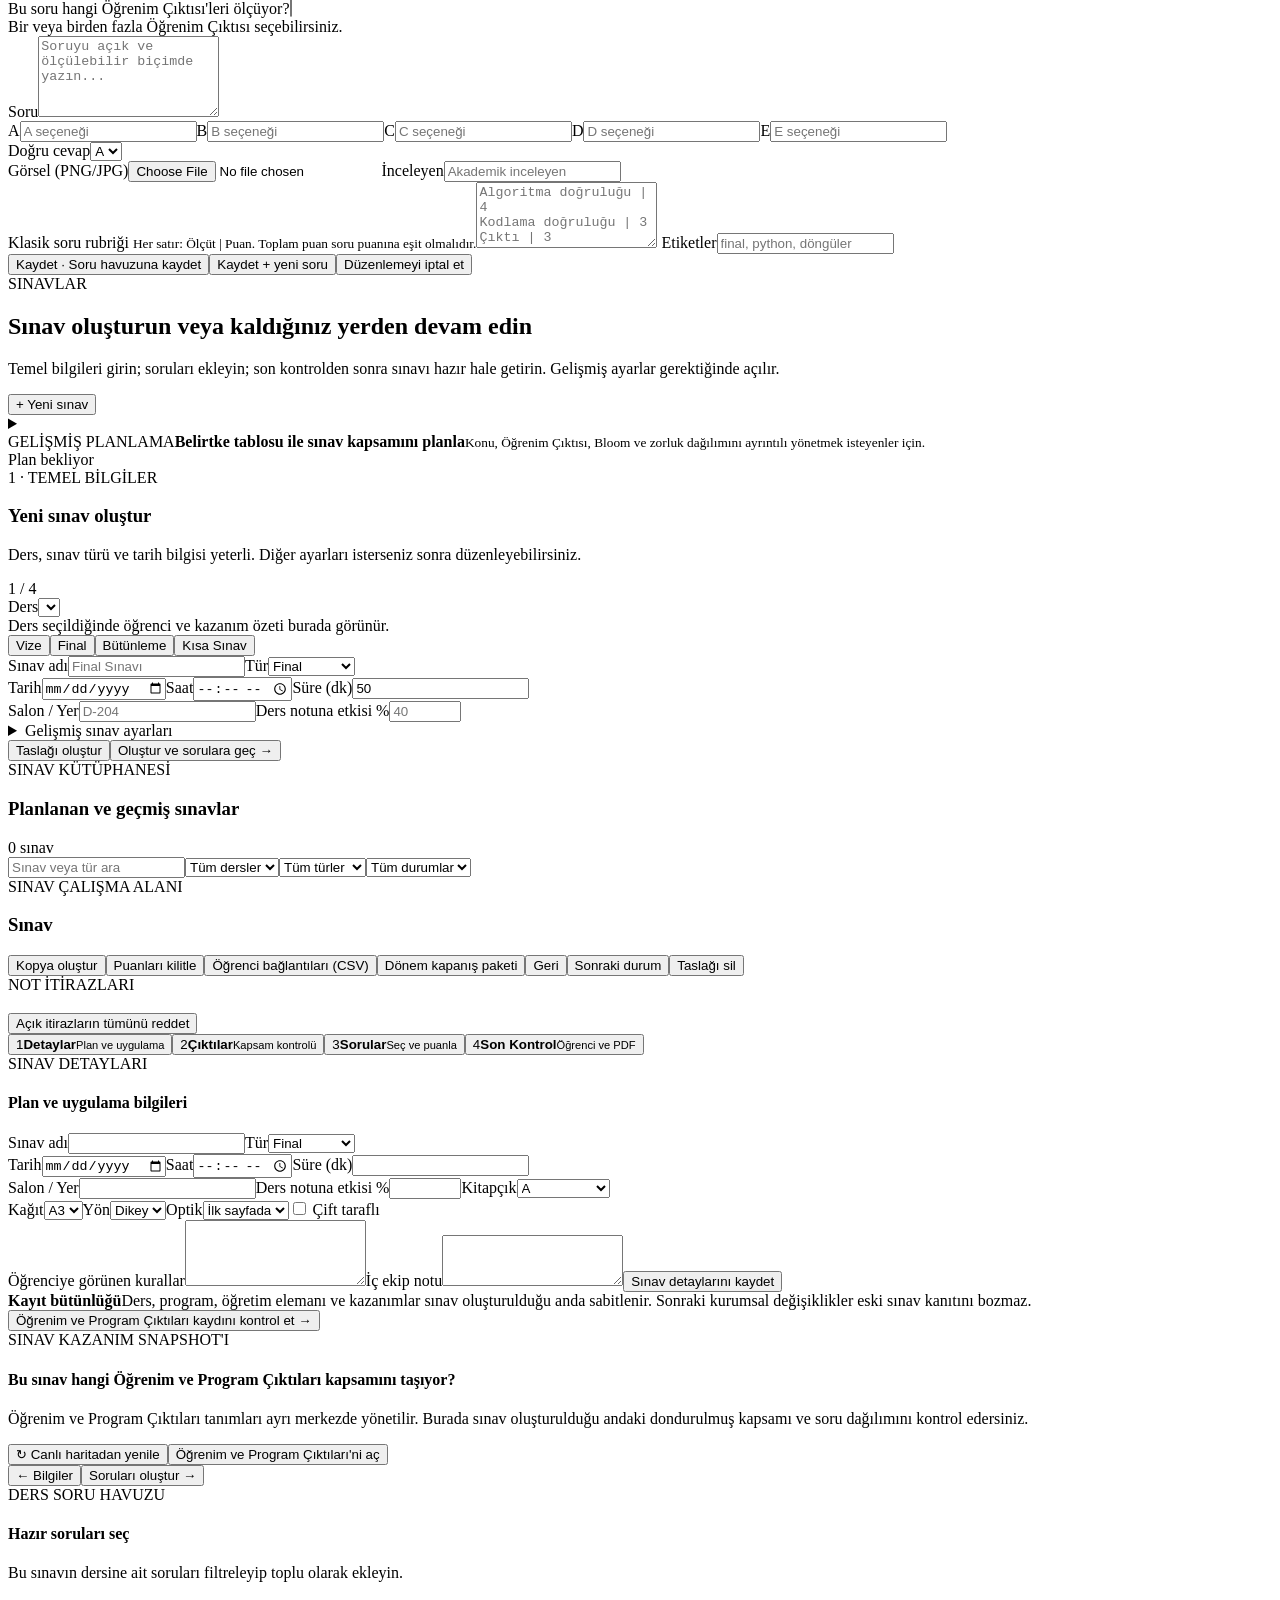
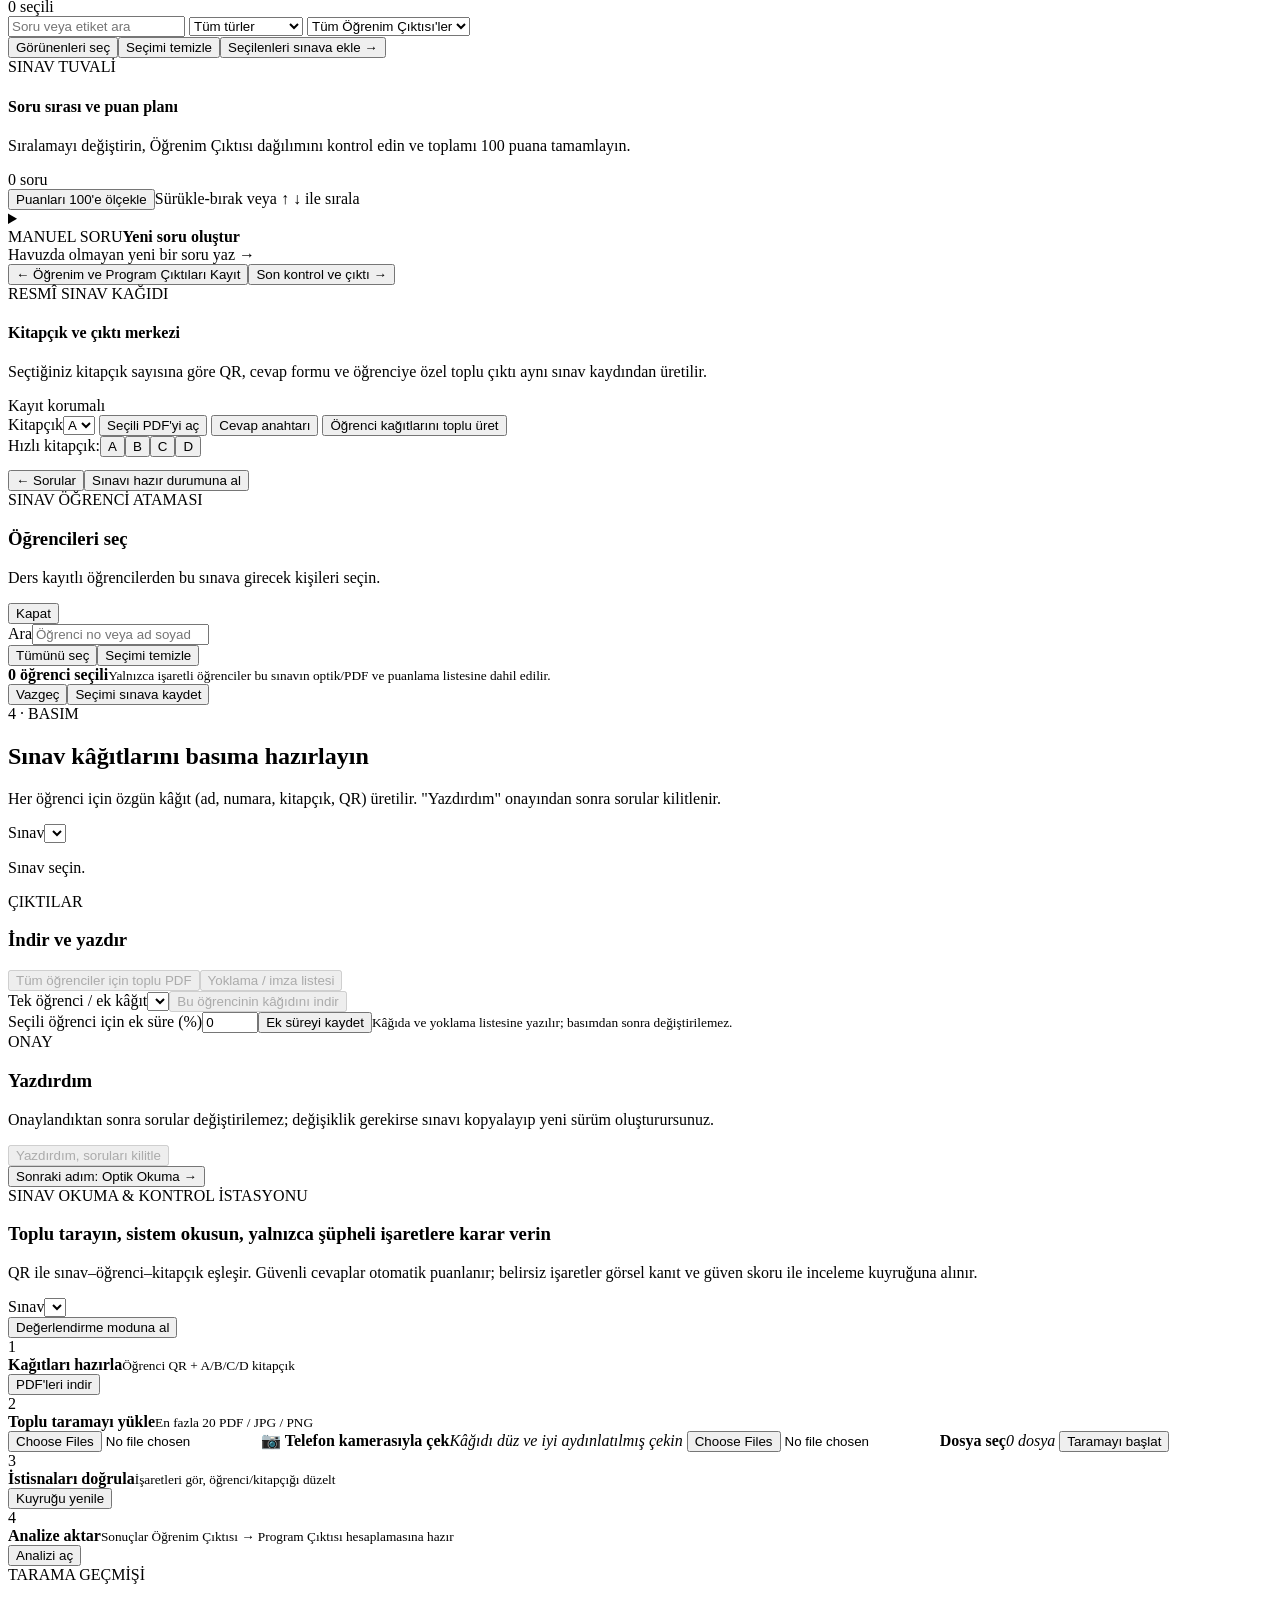
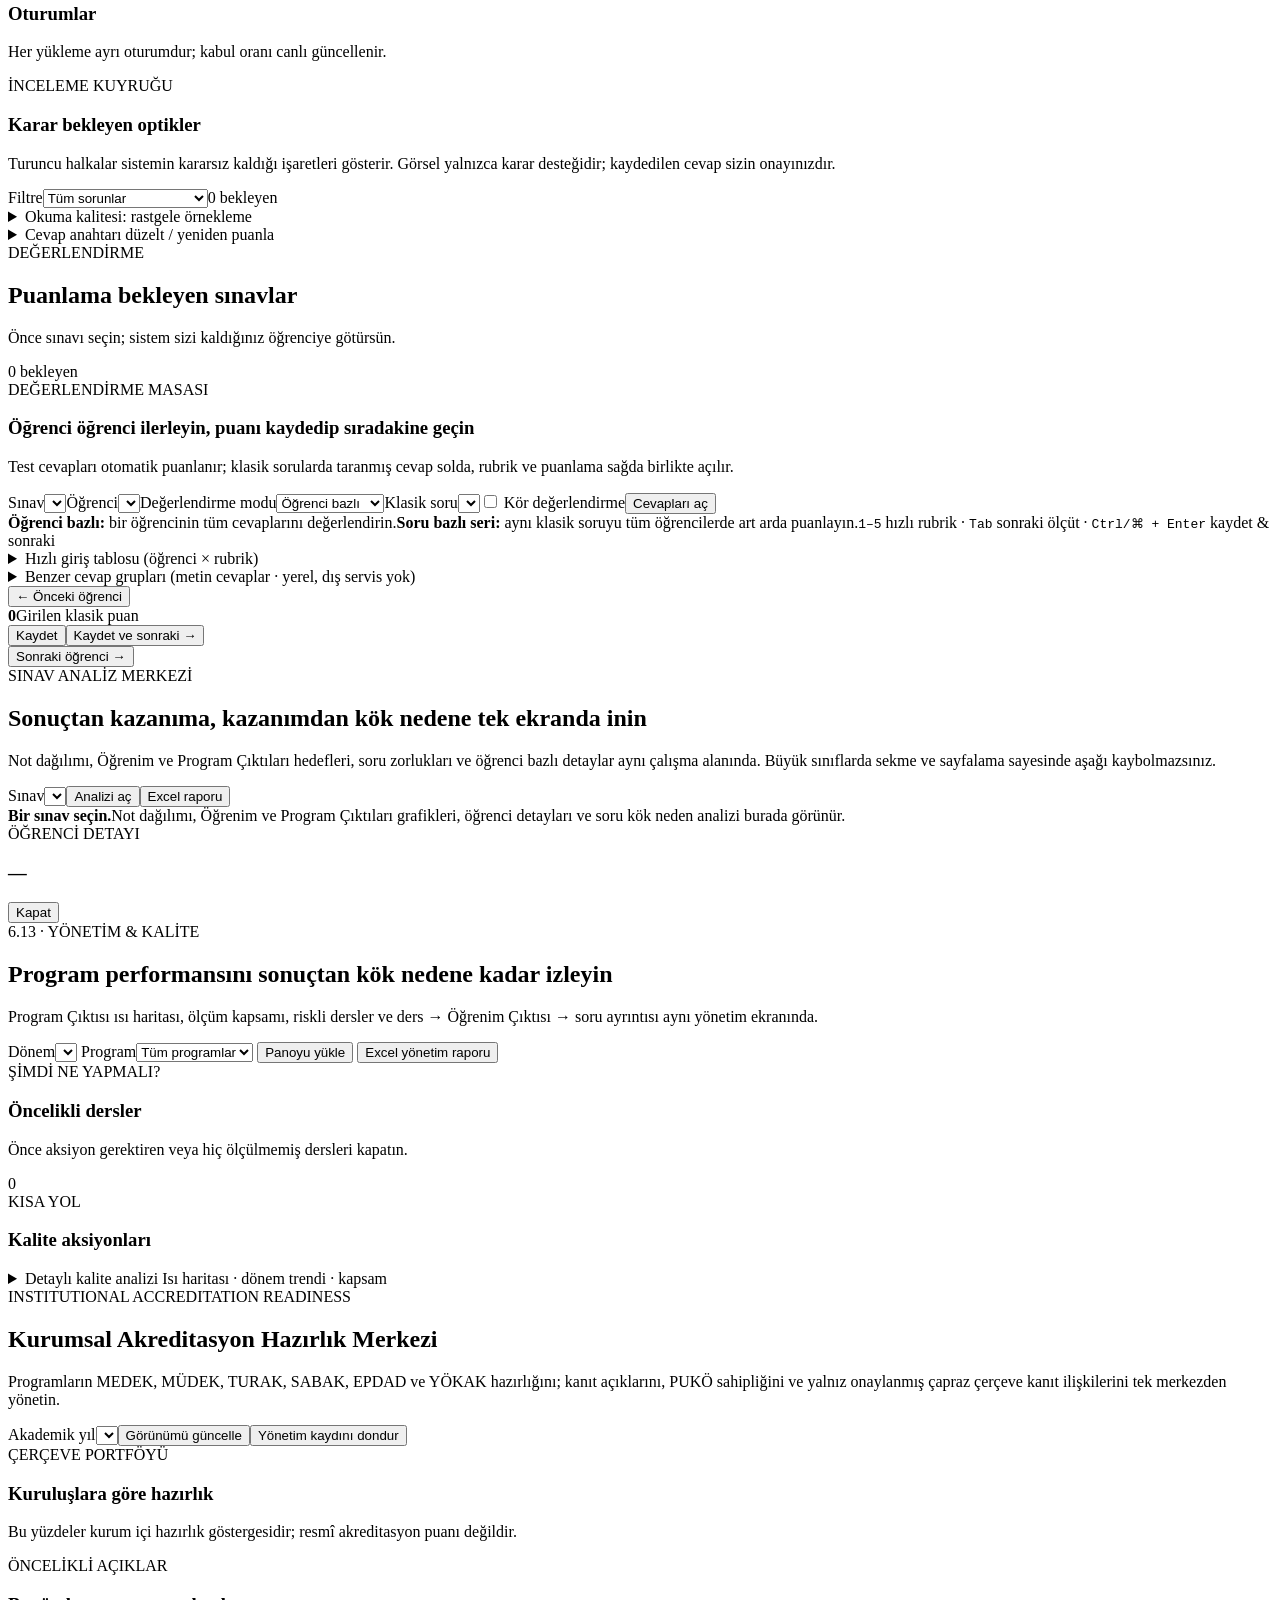
==== commit 983f8dc7: "Merge pull request #12 from ilkerdrn/ux-roles-and-features Kurulum görevleri, toplu matris düzenleme" ====
--- a/app/static/index.html
+++ b/app/static/index.html
@@ -395,8 +395,6 @@
     </section>
 
     <section id="page-outcomes" class="page reference-workspace-page modern-admin-page">
-      <details id="outcomeRequestsCard" class="card"><summary>ÖÇ değişiklik talepleri (onay akışı)</summary><p class="muted">Kurum ayarı açıksa akademisyenin ÖÇ değişiklikleri burada bölüm/program başkanı onayını bekler.</p><div id="outcomeRequestList"></div></details>
-      <details id="thresholdCard" class="card"><summary>Başarı eşikleri (sürümlü)</summary><p class="muted">Hedef yüzdeler; yeni bir sürüm eklendiğinde öncekinin geçerliliği biter, geçmiş korunur. ÖÇ varsayılanı yeni çıktılara, PÇ eşiği analizlere uygulanır.</p><div class="actions"><button id="thresholdAdd" class="ghost small" type="button">Yeni eşik sürümü</button></div><div id="thresholdList"></div></details>
       <div class="card outcome-center-hero">
         <div><span class="eyebrow">ÖĞRENİM VE PROGRAM ÇIKTILARI</span><h2>Ders kazanımlarını sınavdan bağımsız, tek akademik merkezde yönetin</h2><p class="muted">Öğrenim Çıktısı hedeflerini, program çıktılarıyla katkı ilişkisini ve soru havuzundaki ölçüm kapsamını burada tanımlayın. Sınavlar bu canlı merkezden değiştirilemez kayıt alır.</p></div>
         <div class="outcome-hero-actions"><label class="course-picker">Ders<select id="outcomeCourse"></select></label><button id="outcomeBackToExam" class="ghost hidden" type="button">← Sınava geri dön</button></div>
@@ -412,6 +410,8 @@
         <div class="card"><div class="section-head"><div><span class="eyebrow">Program Çıktısı KATALOĞU</span><h3>Program çıktıları</h3></div><span id="poEntityCount" class="badge">0 Program Çıktısı</span></div><div id="poEntityList" class="outcome-entity-list"></div></div>
       </div>
       <div class="card matrix-card"><div class="section-head"><div><span class="eyebrow">1–5 KATKI MATRİSİ</span><h3>Öğrenim Çıktısı hangi Program Çıktısı'ye ne kadar katkı sağlıyor?</h3><p class="muted">1: çok düşük · 2: düşük · 3: orta · 4: yüksek · 5: çok yüksek. İlişki yoksa hücre eşleştirilmemiş bırakılır. Değer değişince otomatik kaydedilir.</p></div><span id="outcomeSaveState" class="save-state">Hazır</span></div><div id="outcomeMatrix" class="matrix-wrap"></div></div>
+      <details id="outcomeRequestsCard" class="card"><summary>ÖÇ değişiklik talepleri (onay akışı)</summary><p class="muted">Kurum ayarı açıksa akademisyenin ÖÇ değişiklikleri burada bölüm/program başkanı onayını bekler.</p><div id="outcomeRequestList"></div></details>
+      <details id="thresholdCard" class="card"><summary>Başarı eşikleri (sürümlü)</summary><p class="muted">Hedef yüzdeler; yeni bir sürüm eklendiğinde öncekinin geçerliliği biter, geçmiş korunur. ÖÇ varsayılanı yeni çıktılara, PÇ eşiği analizlere uygulanır.</p><div class="actions"><button id="thresholdAdd" class="ghost small" type="button">Yeni eşik sürümü</button></div><div id="thresholdList"></div></details>
     </section>
 
     <section id="page-assessmentmeasures" class="page assessment-measures-page reference-workspace-page modern-admin-page">
@@ -726,6 +726,7 @@
       </div>
       <div class="grade-mode-help"><span><b>Öğrenci bazlı:</b> bir öğrencinin tüm cevaplarını değerlendirin.</span><span><b>Soru bazlı seri:</b> aynı klasik soruyu tüm öğrencilerde art arda puanlayın.</span><span class="kbd-help"><kbd>1–5</kbd> hızlı rubrik · <kbd>Tab</kbd> sonraki ölçüt · <kbd>Ctrl/⌘ + Enter</kbd> kaydet & sonraki</span></div><div id="gradeProgress" class="grade-progress"></div>
       <div id="gradeCompleteness" class="card hidden"></div><details id="gradeGridCard" class="card"><summary>Hızlı giriş tablosu (öğrenci × rubrik)</summary><div class="row"><label>Klasik soru<select id="gradeGridQuestion"></select></label><button id="gradeGridLoad" class="ghost" type="button">Tabloyu aç</button></div><div id="gradeGridBox" class="tw"></div><div id="aiSuggestBox" class="hidden"><h4>Yapay zekâ puan önerisi (yalnızca öneri)</h4><p class="muted">Öğrenci kimliği gönderilmez; yalnızca soru, rubrik ve aşağıdaki cevap metni. Puanı siz belirleyip tabloya girersiniz.</p><label>Öğrenci cevabı (metin)<textarea id="aiAnswer" rows="3" maxlength="8000"></textarea></label><button id="aiSuggestBtn" class="ghost" type="button">Öneri al</button><div id="aiSuggestResult"></div></div><div class="actions"><button id="gradeGridSave" class="primary hidden" type="button">Tümünü kaydet</button></div></details><div id="gradeStudentSummary" class="grade-student-summary hidden"></div>
+      <details id="answerGroupCard" class="card"><summary>Benzer cevap grupları (metin cevaplar · yerel, dış servis yok)</summary><p class="muted">Metin olarak girilmiş klasik cevapları benzerliğe göre gruplar; aynı gruba tek seferde rubrik puanı uygulayın. Taranmış el yazısı cevaplar bu özelliğe girmez.</p><div class="row"><label>Klasik soru<select id="answerGroupQuestion"></select></label><label>Benzerlik eşiği<select id="answerGroupThreshold"><option value="0.45">Gevşek</option><option value="0.55" selected>Dengeli</option><option value="0.7">Sıkı</option></select></label><button id="answerGroupLoad" class="ghost" type="button">Grupla</button></div><div id="answerGroupBox"></div></details>
       <form id="gradeForm" class="hidden grade-workspace">
         <div id="gradeQuestions"></div>
         <div class="grade-sticky-footer">
